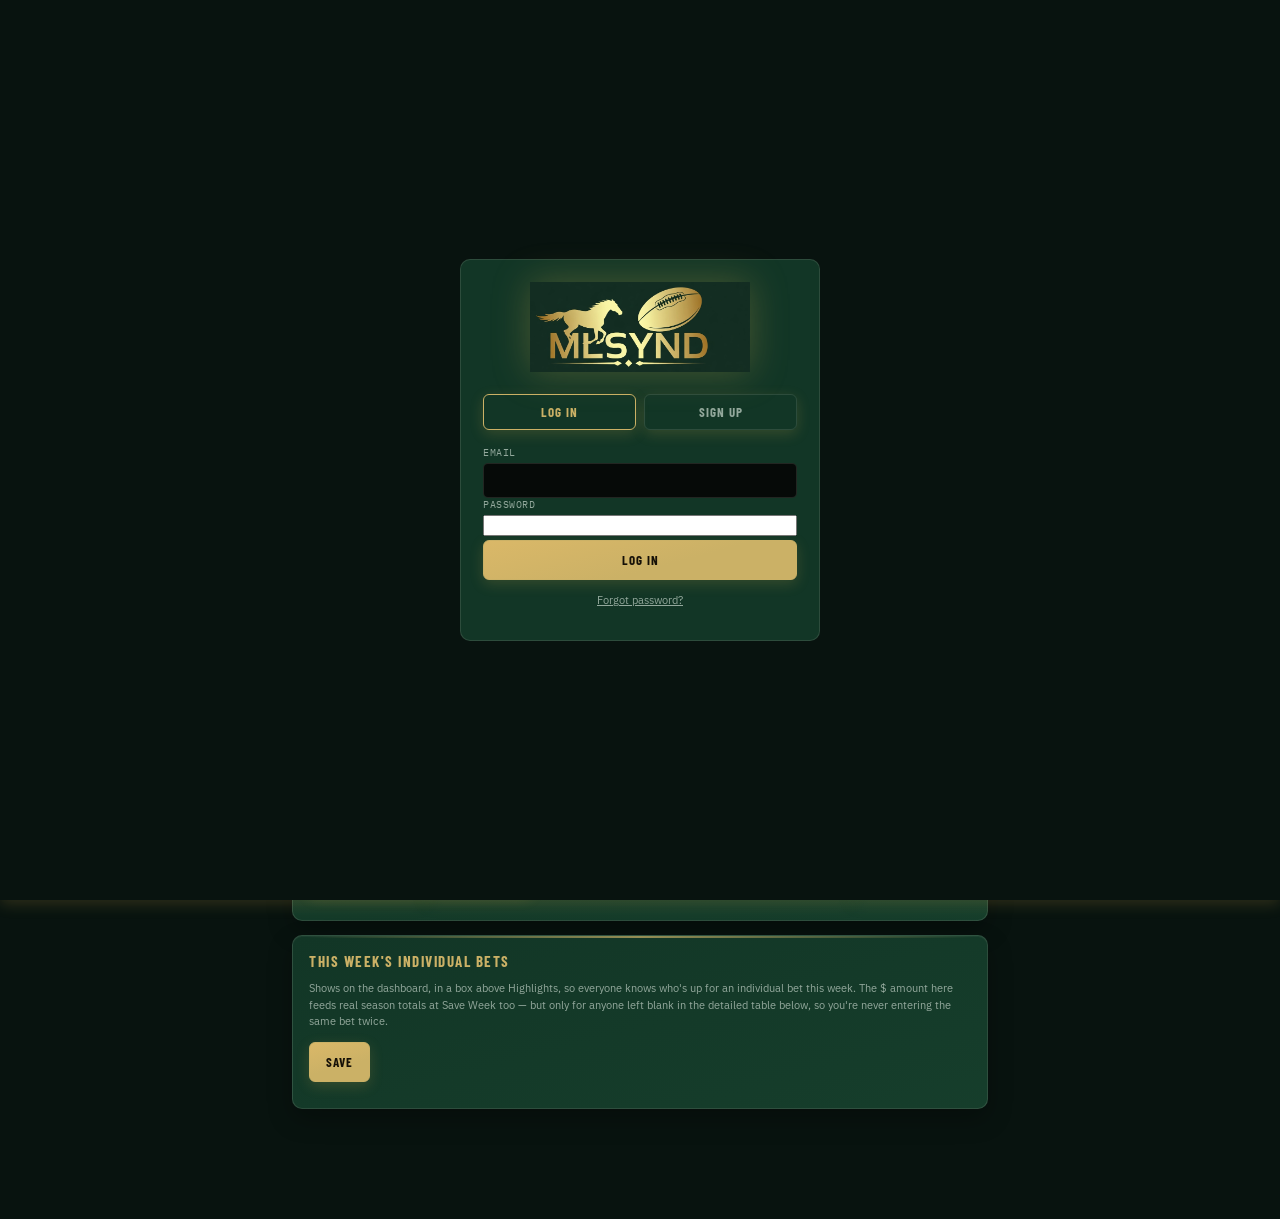
==== index.html @ c6592939 "Add files via upload" ====
<!DOCTYPE html>
<html lang="en">
<head>
<meta charset="UTF-8">
<meta name="viewport" content="width=device-width, initial-scale=1.0, viewport-fit=cover">
<title>MLSynd Ledger</title>
<meta name="theme-color" content="#0B2B22">
<meta name="mobile-web-app-capable" content="yes">
<meta name="apple-mobile-web-app-capable" content="yes">
<meta name="apple-mobile-web-app-status-bar-style" content="black-translucent">
<meta name="apple-mobile-web-app-title" content="MLSynd">
<link rel="manifest" href="manifest.json">
<link rel="icon" href="icon-192.png">
<link rel="apple-touch-icon" href="apple-touch-icon.png">
<link rel="preconnect" href="https://fonts.googleapis.com">
<link href="https://fonts.googleapis.com/css2?family=Barlow+Condensed:wght@600;700&family=IBM+Plex+Mono:wght@400;500;600;700&family=IBM+Plex+Sans:wght@400;500;600&display=swap" rel="stylesheet">
<style>
  :root{
    --ink: #08130F;
    --felt: #0B2B22;
    --felt-2: #123626;
    --felt-3: #17402D;
    --line: rgba(239,234,216,0.12);
    --brass: #CBB166;
    --brass-dim: #7d6a34;
    --brass-light: #F5E8A8;
    --chalk: #EFEAD8;
    --muted: #93a89c;
    --win: #6FA98A;
    --loss: #C1604A;
  }
  *{box-sizing:border-box; -webkit-tap-highlight-color:transparent;}
  body{
    margin:0; background: var(--ink); color: var(--chalk);
    font-family:'IBM Plex Sans', sans-serif;
    padding-top: 128px;
    padding-bottom: calc(96px + env(safe-area-inset-bottom, 0px));
    min-height:100vh;
  }
  .wrap{ max-width: 720px; margin:0 auto; padding: 0 12px; }

  /* ---- Polish layer: transitions, feedback, depth ---- */
  button, .tab-btn, select, input, .toteboard-cell, .highlight-row, .runner-row, .slip-card, .fin-row-entry, .pending-user-row{
    transition: transform .18s cubic-bezier(.34,1.56,.64,1), box-shadow .18s ease, background-color .2s ease, border-color .2s ease, color .2s ease, opacity .2s ease;
  }
  button:active, .tab-btn:active{ transform: scale(0.93); }
  button:disabled:active{ transform:none; }
  .tab-panel.active{ animation: tabFadeIn .38s cubic-bezier(.16,1,.3,1); }
  @keyframes tabFadeIn{ from{ opacity:0; transform:translateY(16px) scale(.98); } to{ opacity:1; transform:translateY(0) scale(1); } }
  .value-pulse{ animation: valuePulse 1.1s ease; }
  @keyframes valuePulse{ 0%{ text-shadow:0 0 14px rgba(199,162,72,.85); } 100%{ text-shadow:none; } }

  #toastHost{ position:fixed; left:0; right:0; bottom:calc(78px + env(safe-area-inset-bottom, 0px)); z-index:10000; display:flex; flex-direction:column; align-items:center; gap:8px; pointer-events:none; }
  .toast{
    background: linear-gradient(160deg, var(--felt-3), var(--felt-2)); border:1px solid var(--brass-dim); color:var(--chalk);
    font-family:'IBM Plex Mono', monospace; font-size:12px; padding:11px 20px; border-radius:22px;
    box-shadow:0 10px 28px rgba(0,0,0,.5), 0 0 0 1px rgba(199,162,72,.15); opacity:0; transform:translateY(16px) scale(.92);
    animation: toastIn .35s cubic-bezier(.16,1,.3,1) forwards, toastOut .3s ease 2.4s forwards;
  }
  @keyframes toastIn{ to{ opacity:1; transform:translateY(0) scale(1); } }
  @keyframes toastOut{ to{ opacity:0; transform:translateY(-10px) scale(.96); } }

  /* ---- Toteboard header ---- */
  .toteboard{
    position:fixed; top:0; left:0; right:0; z-index:20;
    background: linear-gradient(180deg, var(--felt) 0%, var(--felt-2) 100%);
    border-bottom: 1px solid var(--brass-dim);
    box-shadow: 0 6px 18px rgba(0,0,0,.35);
  }
  .toteboard-inner{ max-width:720px; margin:0 auto; padding:10px 14px 8px; position:relative; }
  .toteboard-banner{
    display:block; width:160px; max-width:55%; height:auto; margin:0 auto 6px;
    filter: drop-shadow(0 0 12px rgba(199,162,72,.3));
  }
  .toteboard-strip{ display:flex; gap:8px; }
  .toteboard-cell{
    flex:1; background: linear-gradient(165deg, rgba(0,0,0,.22), rgba(0,0,0,.34)); border:1px solid var(--line); border-radius:6px;
    padding:5px 8px; text-align:center; position:relative; overflow:hidden;
  }
  .toteboard-cell::before{
    content:''; position:absolute; top:0; left:0; right:0; height:2px;
    background: linear-gradient(90deg, transparent, var(--brass-dim), transparent);
  }
  .toteboard-cell .lbl{
    font-family:'Barlow Condensed', sans-serif; font-size:9px; letter-spacing:1.5px;
    text-transform:uppercase; color: var(--muted); display:block;
  }
  .toteboard-cell .val{
    font-family:'IBM Plex Mono', monospace; font-weight:700; font-size:15px;
    color: var(--chalk); letter-spacing:.5px;
  }
  .toteboard-cell.pos .val{ color: var(--win); }
  .toteboard-cell.neg .val{ color: var(--loss); }

  /* ---- Tabs ---- */
  .tab-panel{ display:none; padding-top:14px; }
  .tab-panel.active{ display:block; }

  .tabbar{
    position:fixed; bottom:0; left:0; right:0; z-index:20;
    background: linear-gradient(0deg, var(--felt) 0%, var(--felt-2) 100%);
    border-top:1px solid var(--brass-dim);
    display:flex; padding-bottom: env(safe-area-inset-bottom, 0);
  }
  .tab-btn{
    flex:1; background:none; border:none; color: var(--muted); position:relative;
    font-family:'Barlow Condensed', sans-serif; font-weight:700; font-size:11px;
    letter-spacing:1.5px; text-transform:uppercase; padding:10px 4px 8px;
    display:flex; flex-direction:column; align-items:center; gap:3px; cursor:pointer;
    border-radius:0;
  }
  .tab-btn .icon{ font-size:18px; line-height:1; position:relative; z-index:1; transition: transform .25s cubic-bezier(.34,1.56,.64,1); }
  .tab-btn.active{ color: var(--brass); }
  .tab-btn.active .icon{ filter: drop-shadow(0 0 8px rgba(199,162,72,.6)); transform: translateY(-2px) scale(1.12); }
  .tab-btn.active::before{
    content:''; position:absolute; top:2px; left:50%; transform:translateX(-50%);
    width:34px; height:34px; border-radius:50%;
    background: radial-gradient(circle, rgba(199,162,72,.18), transparent 72%);
    animation: tabPop .3s cubic-bezier(.34,1.56,.64,1);
  }
  @keyframes tabPop{ from{ transform:translateX(-50%) scale(.4); opacity:0; } to{ transform:translateX(-50%) scale(1); opacity:1; } }

  /* ---- Panels & typography ---- */
  .panel{
    background: linear-gradient(165deg, var(--felt-2) 0%, var(--felt-3) 130%);
    border:1px solid var(--line); border-radius:10px;
    padding:16px; margin-bottom:14px; overflow-x:auto; position:relative;
    box-shadow: 0 1px 0 rgba(255,255,255,0.04) inset, 0 10px 24px rgba(0,0,0,0.28);
  }
  .panel::before{
    content:''; position:absolute; top:0; left:14px; right:14px; height:2px; border-radius:2px;
    background: linear-gradient(90deg, transparent, var(--brass) 50%, transparent);
    opacity:.7;
  }
  .panel h2{
    font-family:'Barlow Condensed', sans-serif; font-size:15px; font-weight:700;
    text-transform:uppercase; letter-spacing:1.5px; color: var(--brass);
    margin:0 0 10px; display:flex; justify-content:space-between; align-items:center;
  }
  .panel h2 .sub{
    font-family:'IBM Plex Sans', sans-serif; font-weight:400; text-transform:none;
    letter-spacing:0; font-size:11px; color: var(--muted);
  }
  .panel h2 .toggle{ cursor:pointer; color: var(--brass); font-size:11px; font-family:'IBM Plex Mono', monospace; text-transform:none; letter-spacing:0; }
  .panel h3{
    font-family:'Barlow Condensed', sans-serif; font-size:13px; font-weight:700;
    text-transform:uppercase; letter-spacing:1.2px; color: var(--chalk);
    margin:0 0 8px;
  }
  .panel h3 .sub{
    font-family:'IBM Plex Sans', sans-serif; font-weight:400; text-transform:none;
    letter-spacing:0; font-size:11px; color: var(--muted);
  }

  input[type=text], input[type=number]{
    background:#060A08; color:var(--chalk); border:1px solid var(--line); border-radius:5px;
    font-family:'IBM Plex Mono', monospace; font-size:13px; padding:8px 9px; width:100%;
  }
  input:focus, select:focus, button:focus-visible{
    outline: 2px solid var(--brass); outline-offset:1px;
  }
  select{
    background:#060A08; color:var(--chalk); border:1px solid var(--line); border-radius:5px;
    font-family:'IBM Plex Mono', monospace; font-size:13px; padding:8px 6px; width:100%;
  }
  label.field{ display:flex; flex-direction:column; gap:4px; font-size:10px; color:var(--muted); font-family:'IBM Plex Mono', monospace; text-transform:uppercase; letter-spacing:.5px; }

  .row{ display:flex; gap:10px; margin-top:12px; flex-wrap:wrap; align-items:center; }

  .fin-header-row{ display:flex; gap:6px; padding:0 0 4px; }
  .fin-header-row .fin-col-lbl{
    flex:1; font-family:'IBM Plex Mono', monospace; font-size:9px; text-transform:uppercase;
    letter-spacing:1px; color:var(--muted); text-align:left;
  }
  .fin-header-row span:first-child{ flex:0 0 76px; }
  .fin-row-entry{ display:flex; gap:6px; align-items:center; padding:6px 0; border-bottom:1px solid var(--line); }
  .fin-row-entry:last-of-type{ border-bottom:none; }
  .fin-row-entry input, .fin-row-entry select{ flex:1; min-width:0; padding:7px 6px; font-size:12px; }
  .fin-row-label{ flex:0 0 76px; font-family:'IBM Plex Mono', monospace; font-weight:600; font-size:12px; color:var(--chalk); }
  .fin-row-entry.single input{ flex:1; }
  .fin-row-entry select.ind-name{ flex:0 0 88px; }
  .fin-row-entry .ind-remove{
    flex:0 0 26px; width:26px; height:26px; padding:0; border-radius:50%;
    font-size:14px; line-height:1; display:flex; align-items:center; justify-content:center;
  }

  button{
    font-family:'Barlow Condensed', sans-serif; font-size:13px; letter-spacing:1px;
    font-weight:700; text-transform:uppercase; padding:11px 16px; border-radius:6px;
    border:1px solid var(--brass); background:linear-gradient(165deg, #dab868, var(--brass) 60%);
    box-shadow:0 4px 14px rgba(199,162,72,.2); color:#151007;
    cursor:pointer;
  }
  button.secondary{ background:transparent; color:var(--chalk); border-color:var(--line); }
  button.danger{ background:transparent; color:var(--loss); border-color:var(--loss); }
  button:hover{ filter:brightness(1.08); }
  button:disabled{ opacity:.4; cursor:default; filter:none; }
  button.small{ padding:6px 10px; font-size:11px; }

  table{ width:100%; border-collapse:collapse; font-size:12px; min-width:600px; }
  th{
    text-align:left; font-family:'IBM Plex Mono', monospace; font-size:9px;
    text-transform:uppercase; letter-spacing:1px; color:var(--muted);
    border-bottom:1px solid var(--brass-dim); padding:7px 6px; white-space:nowrap;
  }
  td{ padding:7px 6px; border-bottom:1px solid var(--line); font-family:'IBM Plex Mono', monospace; white-space:nowrap; }
  td.name{ font-weight:600; color:var(--chalk); }
  tr.rank-1 td.name{ color: var(--brass); }
  .pos{ color: var(--win); } .neg{ color: var(--loss); }
  .move-up{ color: var(--win); } .move-down{ color: var(--loss); } .move-same{ color: var(--muted); }

  .status-msg{ font-size:12px; color:var(--muted); margin-top:10px; font-family:'IBM Plex Mono', monospace; }
  .rotation-order-strip{ display:flex; flex-wrap:wrap; gap:6px; }
  .rotation-order-chip{ font-size:10.5px; padding:4px 9px; border-radius:999px; background:var(--felt); border:1px solid var(--line); color:var(--muted); }
  .rotation-order-chip.is-active{ border-color:var(--brass); color:var(--brass-light); background:rgba(203,177,102,.12); }
  .rotation-order-chip.is-next-up{ border-color:var(--brass-light); color:var(--brass-light); box-shadow:0 0 8px rgba(255,224,150,.35); }
  .status-msg.error{ color: var(--loss); } .status-msg.ok{ color: var(--win); }

  .hint{ font-size:11px; color: var(--muted); margin-bottom:10px; line-height:1.5; }

  .auth-gate{ position:fixed; inset:0; z-index:9999; background:var(--ink); display:flex; align-items:center; justify-content:center; padding:20px; }
  .auth-box{ width:100%; max-width:360px; background:var(--felt-2); border:1px solid var(--line); border-radius:10px; padding:22px; }
  .auth-logo{ font-family:'Barlow Condensed', sans-serif; font-weight:700; letter-spacing:3px; font-size:22px; color:var(--brass); text-align:center; margin-bottom:18px; }
  .auth-logo-img{ display:block; max-width:100%; width:220px; height:auto; margin:0 auto 18px; filter: drop-shadow(0 0 18px rgba(199,162,72,.3)); }
  .auth-tabs{ display:flex; gap:8px; margin-bottom:16px; }
  .auth-tab{ flex:1; font-family:'Barlow Condensed', sans-serif; font-size:13px; letter-spacing:1px; font-weight:700; text-transform:uppercase; padding:9px; border-radius:6px; border:1px solid var(--line); background:transparent; color:var(--muted); cursor:pointer; }
  .auth-tab.active{ border-color:var(--brass); color:var(--brass); }
  .auth-box button{ width:100%; margin-top:4px; }
  .auth-box button.secondary{ background:transparent; color:var(--chalk); border-color:var(--line); }

  .pending-user-row{ display:flex; flex-direction:column; gap:8px; padding:12px 0; border-bottom:1px solid var(--line); }
  .pending-user-row:last-of-type{ border-bottom:none; }
  .pending-user-info{ min-width:0; }
  .pending-user-name{ font-family:'IBM Plex Mono', monospace; font-weight:600; color:var(--chalk); font-size:13px; display:flex; align-items:center; gap:8px; flex-wrap:wrap; }
  .pending-user-email{ font-size:11px; color:var(--muted); margin-top:2px; }
  .pending-user-actions{ display:flex; gap:8px; flex-wrap:wrap; align-items:center; }
  .pending-user-row button{ flex:0 0 auto; width:auto; padding:8px 12px; font-size:11px; }
  .role-badge{ display:inline-block; font-family:'IBM Plex Mono', monospace; font-size:9px; font-weight:700; letter-spacing:.5px; text-transform:uppercase; padding:3px 8px; border-radius:20px; }
  .role-badge.role-full{ background:rgba(199,162,72,.18); color:var(--brass); border:1px solid var(--brass-dim); }
  .role-badge.role-dashboard{ background:rgba(239,234,216,.08); color:var(--muted); border:1px solid var(--line); }
  .role-badge.role-tipping{ background:rgba(111,169,138,.15); color:var(--win); border:1px solid rgba(111,169,138,.4); }
  .role-badge.role-readonly{ background:rgba(120,160,200,.15); color:#9cc2e6; border:1px solid rgba(120,160,200,.4); }
  .health-pill.green{ color:var(--win); border-color:rgba(111,169,138,.4); }
  .health-pill.amber{ color:#E8A15C; border-color:rgba(232,161,92,.4); }
  .health-pill.red{ color:var(--loss); border-color:rgba(193,96,74,.4); }
  .pending-user-actions select{ flex:1; min-width:130px; }
  .role-group{ border-radius:10px; padding:12px 12px 4px; margin-bottom:12px; border:1px solid; }
  .role-group:last-child{ margin-bottom:0; }
  .role-group-title{ font-family:'Barlow Condensed', sans-serif; font-weight:700; font-size:12px; letter-spacing:1.5px; text-transform:uppercase; margin-bottom:6px; display:flex; align-items:center; gap:8px; }
  .role-group-count{ font-family:'IBM Plex Mono', monospace; font-size:10px; font-weight:400; opacity:.7; }
  .role-group-full{ background:rgba(199,162,72,.08); border-color:var(--brass-dim); }
  .role-group-full .role-group-title{ color:var(--brass); }
  .role-group-dashboard{ background:rgba(239,234,216,.04); border-color:var(--line); }
  .role-group-dashboard .role-group-title{ color:var(--muted); }
  .role-group-tipping{ background:rgba(111,169,138,.08); border-color:rgba(111,169,138,.4); }
  .role-group-tipping .role-group-title{ color:var(--win); }
  .role-group-readonly{ background:rgba(120,160,200,.06); border-color:rgba(120,160,200,.4); }
  .role-group-readonly .role-group-title{ color:#9cc2e6; }
  .role-group .pending-user-row{ border-bottom-color:rgba(239,234,216,.08); }

  /* Cashed Out toggle (weekly individual bets) — same small-pill language
     as the role badges above (rgba win-green fill, solid once active),
     kept visually distinct from the plain SGM checkbox since it's a
     separate, independent flag. */
  .wib-cashout-pill{
    display:inline-flex; align-items:center; gap:4px; padding:4px 10px; border-radius:999px;
    font-size:10px; font-weight:700; cursor:pointer; white-space:nowrap; font-family:inherit;
    background:rgba(111,169,138,.12); color:var(--win); border:1px solid rgba(111,169,138,.35);
    transition: background .15s ease, box-shadow .15s ease;
  }
  .wib-cashout-pill.active{
    background:var(--win); color:#0d1f16; border-color:var(--win);
    box-shadow:0 0 8px rgba(111,169,138,.55);
  }
  .wib-placed-label.checked{ color:var(--win); }

  pre#reportText{
    background:#060A08; border:1px solid var(--line); border-radius:6px;
    padding:12px; font-family:'IBM Plex Mono', monospace; font-size:12px;
    white-space:pre-wrap; word-break:break-word; line-height:1.6; color: var(--chalk);
    max-height: 420px; overflow-y:auto;
  }

  .history-item{
    border-bottom:1px solid var(--line); padding:9px 0; font-size:12px;
    display:flex; justify-content:space-between; align-items:center; gap:10px;
    font-family:'IBM Plex Mono', monospace;
  }
  .history-item .lbl{ color: var(--muted); }

  .roster-row{ display:flex; gap:8px; align-items:center; margin-bottom:6px; }
  .roster-row input{ flex:1; }

  .dues-row{
    display:flex; align-items:center; justify-content:space-between; gap:8px;
    padding:9px 0; border-bottom:1px solid var(--line); font-family:'IBM Plex Mono', monospace;
  }
  .dues-row:last-child{ border-bottom:none; }
  .dues-name{ font-weight:600; color:var(--chalk); font-size:13px; }
  .dues-controls{ display:flex; align-items:center; gap:8px; flex-shrink:0; }
  .dues-amount{ font-size:12px; min-width:38px; text-align:center; display:flex; align-items:baseline; gap:1px; }
  .dues-amount input.dues-owed-input{
    width:46px; padding:3px 2px; text-align:right; font-size:12px; border-radius:4px;
  }
  .dues-of{ color:var(--muted); }
  .btn-step{
    width:30px; height:30px; padding:0; border-radius:50%; flex-shrink:0;
    font-family:'IBM Plex Mono', monospace; font-size:16px; line-height:1;
    display:flex; align-items:center; justify-content:center;
  }

  .entry-row{
    display:flex; align-items:center; gap:6px; padding:7px 0; border-bottom:1px solid var(--line);
  }
  .entry-row:last-child{ border-bottom:none; }
  .entry-row input, .entry-row select{ padding:7px 6px; font-size:12px; }
  .entry-col-name{ flex:1 1 auto; min-width:0; }
  span.entry-col-name{ font-family:'IBM Plex Mono', monospace; font-weight:600; color:var(--chalk); font-size:12px; white-space:nowrap; overflow:hidden; text-overflow:ellipsis; }
  .entry-col-odds{ flex:0 0 62px; width:62px; }
  .entry-col-result{ flex:0 0 78px; width:78px; }

  .slip-card{
    display:flex; align-items:center; gap:10px; padding:9px 0; border-bottom:1px solid var(--line);
  }
  .slip-card:last-child{ border-bottom:none; }
  .slip-thumb{
    width:44px; height:44px; flex-shrink:0; border-radius:6px; overflow:hidden;
    background:#060A08; display:flex; align-items:center; justify-content:center; border:1px solid var(--line);
  }
  .slip-thumb img{ width:100%; height:100%; object-fit:cover; }
  .slip-icon{ font-size:18px; }
  .img-modal{
    display:none; position:fixed; inset:0; background:rgba(0,0,0,0.92); z-index:1000;
    align-items:center; justify-content:center; padding:20px; box-sizing:border-box;
  }
  .img-modal.open{ display:flex; }
  .img-modal img{ max-width:100%; max-height:100%; border-radius:8px; box-shadow:0 0 30px rgba(0,0,0,0.5); }
  .slip-thumb.slip-open, a.slip-open{ cursor:pointer; }
  .slip-info{ flex:1; min-width:0; display:flex; flex-direction:column; gap:2px; }
  .slip-info a{ color:var(--chalk); font-family:'IBM Plex Mono', monospace; font-size:12px; text-decoration:none; white-space:nowrap; overflow:hidden; text-overflow:ellipsis; }
  .slip-info a:hover{ color:var(--brass); }
  .slip-date{ font-family:'IBM Plex Mono', monospace; font-size:10px; color:var(--muted); }

  .empty{ text-align:center; padding:20px 10px; color:var(--muted); font-family:'IBM Plex Mono', monospace; font-size:12px; }

  @media (prefers-reduced-motion: reduce){ *{ animation:none !important; transition:none !important; } }
</style>
</head>
<body>
<div id="authGate" class="auth-gate">
  <div class="auth-box">
    <img src="/banner.png" alt="MLSynd" class="auth-logo-img">
    <div id="authFormWrap">
      <div class="auth-tabs">
        <button type="button" class="auth-tab active" id="authTabLogin">Log in</button>
        <button type="button" class="auth-tab" id="authTabSignup">Sign up</button>
      </div>
      <div id="authNameField" style="display:none;">
        <label class="field">Name<input type="text" id="authName" autocomplete="name"></label>
      </div>
      <label class="field">Email<input type="text" id="authEmail" autocomplete="email" inputmode="email"></label>
      <label class="field">Password<input type="password" id="authPassword" autocomplete="current-password"></label>
      <button type="button" id="authSubmitBtn">Log in</button>
      <div style="text-align:center; margin-top:8px;"><a href="#" id="authForgotLink" style="font-size:11px; color:var(--muted); text-decoration:underline;">Forgot password?</a></div>
      <div class="status-msg" id="authStatus"></div>
    </div>
    <div id="authPendingWrap" style="display:none;">
      <div class="hint">Your account is registered and waiting on approval. This checks automatically — no need to keep refreshing.</div>
      <button type="button" class="secondary" id="authSignOutBtn">Sign out</button>
    </div>
    <div id="authBlockedWrap" style="display:none;">
      <div class="hint">Your account has Dashboard access only — this Ledger app isn't available to you. Head to the dashboard instead: <a href="https://mlsynddash.netlify.app/" style="color:var(--brass);">mlsynddash.netlify.app</a></div>
      <button type="button" class="secondary" id="authSignOutBtn2">Sign out</button>
    </div>
  </div>
</div>

  <div class="toteboard">
    <div class="toteboard-inner">
      <img src="/banner.png" alt="MLSynd" class="toteboard-banner">
      <div class="toteboard-strip">
        <div class="toteboard-cell" id="tbBankCell"><span class="lbl">Bank</span><span class="val" id="tbBank">$0</span></div>
        <div class="toteboard-cell" id="tbPotCell"><span class="lbl">Bonus pot</span><span class="val" id="tbPot">$0</span></div>
        <div class="toteboard-cell" id="tbPlCell"><span class="lbl">P/L total</span><span class="val" id="tbPl">$0</span></div>
      </div>
    </div>
  </div>

  <div class="wrap">

    <div class="tab-panel active" id="tab-entry">
      <div class="panel">
        <h2>This week's entry</h2>
        <div class="row" style="margin-bottom:14px; margin-top:0;">
          <label class="field" style="flex:1;">Week label
            <select id="weekLabel"><option value="">Select week</option><option value="Week 1">Week 1</option><option value="Week 2">Week 2</option><option value="Week 3">Week 3</option><option value="Week 4">Week 4</option><option value="Week 5">Week 5</option><option value="Week 6">Week 6</option><option value="Week 7">Week 7</option><option value="Week 8">Week 8</option><option value="Week 9">Week 9</option><option value="Week 10">Week 10</option><option value="Week 11">Week 11</option><option value="Week 12">Week 12</option><option value="Week 13">Week 13</option><option value="Week 14">Week 14</option><option value="Week 15">Week 15</option><option value="Week 16">Week 16</option><option value="Week 17">Week 17</option><option value="Week 18">Week 18</option><option value="Week 19">Week 19</option><option value="Week 20">Week 20</option><option value="Week 21">Week 21</option><option value="Week 22">Week 22</option><option value="Week 23">Week 23</option><option value="Week 24">Week 24</option><option value="Week 25">Week 25</option><option value="Week 26">Week 26</option><option value="Week 27">Week 27</option><option value="Week 28">Week 28</option><option value="Week 29">Week 29</option><option value="Week 30">Week 30</option><option value="Week 31">Week 31</option><option value="Week 32">Week 32</option><option value="Week 33">Week 33</option><option value="Week 34">Week 34</option><option value="Week 35">Week 35</option><option value="Week 36">Week 36</option><option value="Week 37">Week 37</option><option value="Week 38">Week 38</option><option value="Week 39">Week 39</option><option value="Week 40">Week 40</option><option value="Week 41">Week 41</option><option value="Week 42">Week 42</option><option value="Week 43">Week 43</option><option value="Week 44">Week 44</option><option value="Week 45">Week 45</option><option value="Week 46">Week 46</option><option value="Week 47">Week 47</option><option value="Week 48">Week 48</option><option value="Week 49">Week 49</option><option value="Week 50">Week 50</option><option value="Week 51">Week 51</option><option value="Week 52">Week 52</option></select>
          </label>
        </div>

        <h3>This week's financials <span class="sub">— outlays prefilled at your fixed rates, just enter returns</span></h3>
        <div class="fin-header-row">
          <span></span><span class="fin-col-lbl">Outlay</span><span class="fin-col-lbl">Return</span>
        </div>
        <div class="fin-row-entry">
          <span class="fin-row-label">Group</span>
          <input type="number" id="gMultiOut" step="0.01" value="12.50">
          <input type="number" id="gMultiRet" step="0.01">
        </div>
        <div id="finIndRows"></div>
        <div class="fin-row-entry single">
          <span class="fin-row-label">SGM bonus win</span>
          <input type="number" id="gSgmWin" step="0.01" placeholder="0.00">
        </div>
        <div class="hint" style="margin-top:-6px; margin-bottom:10px;">If someone's SGM bonus bet wins, the winnings go straight to the bank — not tied to a person's individual stats since it wasn't real money staked. Leave blank most weeks.</div>
        <div class="fin-row-entry">
          <span class="fin-row-label">Lotto</span>
          <input type="number" id="gLottoOut" step="0.01" value="80.50">
          <input type="number" id="gLottoRet" step="0.01">
        </div>
        <div class="fin-row-entry single">
          <span class="fin-row-label">Bonus pot</span>
          <input type="number" id="gBonus" step="0.01" value="10">
        </div>

        <h3 style="margin-top:16px;">Group bet <span class="sub">— remaining 9, 1 leg each</span></h3>
        <div id="entryTableWrapGroup"></div>

        <div class="row">
          <button id="saveWeekBtn">Save week</button>
          <button id="undoWeekBtn" class="secondary">Undo last saved week</button>
        </div>
        <div class="status-msg" id="entryStatus"></div>
        <div class="row" style="margin-top:10px;">
          <button id="clearMultiDisplayBtn" class="secondary">Clear "who's cooking it" on dashboard</button>
        </div>
        <div class="hint">The dashboard keeps showing this week's results even after saving, so the group can still see how it went — tap this once everyone's had a look, and it'll go blank until real activity starts again next week.</div>
        <div class="status-msg" id="clearMultiStatus"></div>
      </div>

      <div class="panel">
        <h2>🎲 Bettor rotation</h2>
        <div class="hint">Win your first bet → you're locked in again next week, plus a genuine second bet this weekend at your own stake — a normal row here, counts toward your P/L tally like any other bet, not the SGM checkbox below (that's a separate thing — see its own hint). Lose it → the next person in the order below takes over next week. This never touches Save Week or season totals on its own — you press "Set up next week" explicitly when you're ready to roll over.</div>
        <div id="rotationOrderEntry"></div>
        <div id="rotationStatusArea"></div>
        <button type="button" id="rotationSetupNextBtn" class="secondary" style="margin-top:8px;">Set up next week's bettors →</button>
        <div class="status-msg" id="rotationStatus"></div>
      </div>

      <div class="panel">
        <h2>This week's individual bets</h2>
        <div class="hint">Shows on the dashboard, in a box above Highlights, so everyone knows who's up for an individual bet this week. The $ amount here feeds real season totals at Save Week too — but only for anyone left blank in the detailed table below, so you're never entering the same bet twice.</div>
        <div id="weeklyIndividualBetsEntry"></div>
        <div class="row">
          <button id="saveWeeklyBetsBtn">Save</button>
        </div>
        <div class="status-msg" id="weeklyBetsStatus"></div>
      </div>
    </div>

    <div class="tab-panel" id="tab-betting">
      <div class="panel">
        <h2>Leaderboard</h2>
        <div class="row" style="margin-top:0;">
          <label class="field">Sort by
            <select id="sortMode">
              <option value="score">Data Score</option>
              <option value="pl">P/L ($)</option>
            </select>
          </label>
        </div>
        <div id="leaderboardArea"></div>
      </div>

      <div class="panel">
        <h2>Season history <span class="toggle" id="historyToggle">view</span></h2>
        <div id="historyViewWrap" style="display:none;">
          <div id="historyArea"></div>
        </div>
      </div>

      <div class="panel">
        <h2>Weekly report</h2>
        <div class="row" style="margin-top:0;">
          <button id="genReportBtn">Generate report</button>
          <button id="copyReportBtn" class="secondary">Copy to clipboard</button>
        </div>
        <div class="status-msg" id="reportStatus"></div>
        <pre id="reportText"></pre>
      </div>

      <div class="panel">
        <h2>Bet slips</h2>
        <div class="hint">Upload a screenshot of the lotto ticket or bet slip each week — or paste a link instead. Select more than one at once if a bet needs a few (cropped sections, multiple tickets, etc) — they'll all get added together. These show up on the dashboard's Slips tab too, and you can remove one any time to add a new one.</div>
        <div class="row" style="margin-top:0;">
          <input type="file" id="slipFileInput" accept="image/*" multiple style="display:none;">
          <button id="slipUploadBtn" class="small">📷 Upload screenshot(s)</button>
        </div>
        <div id="slipUploadStatus" class="status-msg"></div>
        <div class="row" style="margin-top:0;">
          <input type="text" id="slipLabel" placeholder="Label (e.g. Week 30 multi)" style="flex:1;">
        </div>
        <div class="row">
          <input type="text" id="slipUrl" placeholder="…or paste a link https://…" style="flex:1;">
          <button id="addSlipBtn" class="small">Add</button>
        </div>
        <div id="slipsArea" style="margin-top:8px;"></div>
      </div>
    </div>

    <div class="tab-panel" id="tab-squad">
      <div class="panel">
        <h2>Roster <span class="toggle" id="rosterToggle">edit</span></h2>
        <div id="rosterEdit" style="display:none;">
          <div id="rosterRows"></div>
          <div class="row">
            <input type="text" id="newMemberName" placeholder="Add name">
            <button id="addMemberBtn" class="small">Add</button>
          </div>
          <div class="hint">Removing someone here does not delete their season totals — it just hides them from new weekly entries.</div>
        </div>
      </div>

      <div class="panel">
        <h2>Badges <span class="toggle" id="badgesToggle">edit</span></h2>
        <div id="badgesEdit" style="display:none;">
          <div class="hint">Tick a box to award that badge — shows on their profile on the dashboard (tap their name on the Board).</div>
          <div id="badgeAwardRows"></div>
        </div>
      </div>

      <div class="panel">
        <h2>Money owed <span class="toggle" id="duesToggle">edit</span></h2>
        <div id="duesEdit" style="display:none;">
          <div class="hint">Membership dues, $840/season each. Tap +/− $70 as people pay you a month — it feeds the bank balance and the report automatically. Every real payment also earns that person 1 Casino XP per $2 paid.</div>
          <div id="duesArea"></div>
          <button type="button" id="duesXPBackpayBtn" style="margin-top:10px;">🎰 Back-pay Casino XP for dues already paid</button>
          <div class="hint" style="margin-top:6px;">One-time only — awards 1 XP per $2 of what everyone's ALREADY paid so far this season (based on the numbers above right now), so early payers aren't short-changed versus people who pay later. Disabled automatically after it's been run once.</div>
          <div id="duesXPBackpayStatus" class="status-msg" style="margin-top:6px;"></div>
        </div>
      </div>
    </div>

    <div class="tab-panel" id="tab-admin">
      <div class="panel" style="display:flex; align-items:center; justify-content:space-between; gap:10px; padding:10px 14px;">
        <span style="font-size:11px; color:var(--muted); font-family:'IBM Plex Mono', monospace;">Data health</span>
        <span class="health-pill" id="ledgerHealthPill" style="display:inline-flex; align-items:center; gap:4px; padding:3px 9px; border-radius:20px; font-size:10px; font-weight:700; letter-spacing:.3px; text-transform:uppercase; cursor:pointer; border:1px solid var(--line); background:rgba(0,0,0,.15);"></span>
      </div>
      <div class="panel">
        <h2>Live sync</h2>
        <div class="hint">The ledger and dashboard both connect to the same fixed database automatically — nothing to copy or paste.</div>
        <div class="status-msg" id="syncStatusText">Connecting…</div>
      </div>

      <div class="panel">
        <h2>🎁 Give bonus XP</h2>
        <div class="hint">Awards Casino XP either to every approved account (Full, Dashboard, and Tipping — everyone, regardless of role) or to one specific person. Reads the live approved-users list each time. Not a one-off — use it whenever you want to hand out a bonus.</div>
        <div class="row" style="margin-top:0;">
          <select id="rolloutBonusTarget" style="flex:1;"><option value="everyone">🌐 Everyone (all approved accounts)</option></select>
        </div>
        <div class="row" style="margin-top:0;">
          <input type="number" id="rolloutBonusAmount" value="1000" min="1" step="50" style="max-width:120px;">
          <button type="button" id="rolloutBonusBtn">🎁 Give bonus XP</button>
        </div>
        <div class="status-msg" id="rolloutBonusStatus"></div>
        <div class="hint" id="rolloutBonusHistory" style="margin-top:6px;"></div>
      </div>

      <div class="panel">
        <h2>Backup</h2>
        <div class="hint">Downloads everything — members, dues, financials, history, slips, plus Tipping and account data — as a file to your phone/computer. This is a real backup independent of browser storage or the internet. Do this after every save, or at least weekly.</div>
        <div class="row" style="margin-top:0;">
          <button id="backupBtn" class="small">Download backup</button>
          <button id="restoreBtn" class="small secondary">Restore from backup</button>
          <input type="file" id="restoreFile" accept="application/json" style="display:none;">
        </div>
        <div class="status-msg" id="backupStatus"></div>
        <div class="hint" id="lastBackupHint" style="margin-top:6px;"></div>
      </div>

      <div class="panel">
        <h2>Rename a member — everywhere</h2>
        <div class="hint">Renames someone's Board name, Tipping profile, and sweeps their past picks, all in one go. Only needed if you're renaming someone on their behalf — if they can do it themselves, the Dashboard's own Edit Name does the same thing.</div>
        <select id="adminRenameMemberSelect" style="width:100%; margin-bottom:8px;"><option value="">Pick a member…</option></select>
        <div id="adminRenameLinkStatus" class="hint" style="margin-bottom:8px;"></div>
        <div id="adminRenameManualLinkWrap" style="display:none; margin-bottom:8px;">
          <select id="adminRenameManualLinkSelect" style="width:100%;"><option value="">Pick their account by email…</option></select>
        </div>
        <input type="text" id="adminRenameNewName" placeholder="New name" style="width:100%; margin-bottom:8px;">
        <button type="button" id="adminRenameSaveBtn" disabled>Rename everywhere</button>
        <div class="status-msg" id="adminRenameStatus"></div>
      </div>
      <div class="panel">
        <h2>Admin — approvals</h2>
        <div class="hint">People who've signed up but aren't approved yet. Choose their access level to approve them.</div>
        <div style="display:flex; align-items:center; gap:8px; margin-bottom:10px;">
          <button type="button" id="copyTippingInviteBtn" class="small">🏉 Copy Tipping invite link</button>
          <span class="status-msg" id="copyTippingInviteStatus"></span>
        </div>
        <div class="hint" style="margin-bottom:10px;">A permanent link (doesn't expire, reusable by anyone) that opens the signup form with a "you're joining Tipping" banner and tags their request so it shows below — approval and role are still entirely up to you, this is just a hint.</div>
        <div id="pendingUsersArea"><div class="empty">Loading…</div></div>
      </div>
      <div class="panel">
        <h2>Admin — guest link</h2>
        <div class="hint">Generates a 2-hour link that opens the Dashboard signed in as the read-only guest — no password needed, no signup, expires automatically. Requires the read-only guest account to already exist (approve one as "Read-only" above first).</div>
        <button type="button" id="genGuestLinkBtn">🔗 Generate guest link (2h)</button>
        <div class="status-msg" id="guestLinkStatus"></div>
        <div id="guestLinkResultWrap" style="display:none; margin-top:8px;">
          <input type="text" id="guestLinkResultInput" readonly style="width:100%; margin-bottom:6px; font-family:'IBM Plex Mono', monospace; font-size:11px;">
          <button type="button" id="guestLinkCopyBtn" class="small">📋 Copy link</button>
          <div class="hint" id="guestLinkExpiryHint" style="margin-top:6px;"></div>
        </div>
      </div>
      <div class="panel">
        <h2>Admin — access <span class="toggle" id="accessToggle">view</span></h2>
        <div id="accessViewWrap" style="display:none;">
          <div class="hint">Dashboard only can view the dashboard but can't open this Ledger app. Full access can use both.</div>
          <div id="approvedUsersArea"><div class="empty">Loading…</div></div>
        </div>
      </div>

      <div class="panel" style="background:rgba(0,0,0,.15); border-color:var(--brass-dim); text-align:center; padding:10px;">
        <span style="font-size:11px; color:var(--brass); font-weight:700; letter-spacing:.5px; text-transform:uppercase;">⚠️ Maintenance &amp; Repair Tools</span>
        <div class="hint" style="margin-top:4px; margin-bottom:0;">Not everyday actions — for fixing data that's drifted or gone missing. Everything below is safe to run when genuinely needed, but not something to reach for casually.</div>
      </div>

      <div class="panel">
        <h2>Reset season</h2>
        <div class="hint">Zeroes every member's stats, dues, and group financials back to a clean slate, and clears saved-week history. Use this if you're going to re-enter the season from Week 1 so the graph and totals build up correctly. Names and bet slips are kept.</div>
        <button id="resetSeasonBtn" class="small danger">Reset season to zero</button>
        <div class="status-msg" id="resetStatus"></div>
      </div>

      <div class="panel">
        <h2>Recalculate balances from history</h2>
        <div class="hint">Rebuilds the bank total and every member's stats (wins/losses/legs/P&L) completely from scratch, by re-summing every saved week in history. Use this if a save/undo ever leaves numbers looking off — history is treated as the source of truth, so this fixes drift without touching your saved weeks themselves or dues owed. Safe to run — nothing here changes unless the numbers genuinely didn't match.</div>
        <button id="recalcFromHistoryBtn" class="small secondary">Recalculate now</button>
        <div class="status-msg" id="recalcStatus"></div>
      </div>

      <div class="panel">
        <h2>Fix a saved week</h2>
        <div class="hint">For correcting an already-saved week's individual bet numbers directly — e.g. if a second bet for the same person that week wasn't captured correctly at the time. Recalculate above only re-sums what's already stored, so it can't fix a week where the wrong number was saved in the first place; this edits the actual saved entry, then automatically recalculates every member's totals from scratch afterward so the fix ripples through correctly.</div>
        <select id="fixWeekSelect" style="width:100%; margin-bottom:8px;"><option value="">Pick a saved week…</option></select>
        <div id="fixWeekEditor"></div>
        <button id="fixWeekSaveBtn" class="small" style="margin-top:8px; display:none;">Save correction &amp; recalculate</button>
        <div class="status-msg" id="fixWeekStatus"></div>
      </div>

      <div class="panel">
        <h2>Clear "missing groupEntries" health check warning</h2>
        <div class="hint">For weeks where nobody had a group multi leg on purpose (not a data-loss bug) — the health check can't tell "genuinely nothing to record" apart from "field never got saved," so it warns on both. This sets those specific weeks' groupEntries to an empty (but present) record, which is enough to satisfy the check without inventing any leg data — nothing about anyone's stats or the bank changes.</div>
        <div id="clearGroupWarnList" class="hint" style="margin-bottom:8px;"></div>
        <button id="clearGroupWarnBtn" class="small secondary">Clear for all flagged weeks</button>
        <div class="status-msg" id="clearGroupWarnStatus"></div>
      </div>
    </div>

    <div class="tab-panel" id="tab-tippingadmin">
      <div class="panel">
        <h2>Tipping Dues <span class="toggle" id="tippingDuesToggle">edit</span></h2>
        <div id="tippingDuesEdit" style="display:none;">
          <div class="hint">A separate, one-off fee for whoever wants to play the Tipping competition — completely independent of the $840 Board dues, and works for genuinely Tipping-only accounts too (no Board membership needed). Same rule as Board dues: 1 Casino XP per $2 paid, real money only.</div>
          <div style="display:flex; align-items:center; gap:8px; margin:10px 0;">
            <label style="font-size:12px; color:var(--muted); flex-shrink:0;">Default fee per person ($)</label>
            <input type="number" id="tippingDuesDefaultFee" min="0" step="1" style="width:80px;" placeholder="TBD">
            <button type="button" id="tippingDuesSaveDefaultBtn" style="flex-shrink:0;">Save</button>
          </div>
          <div class="hint" id="tippingDuesDefaultFeeStatus" style="margin-bottom:8px;"></div>
          <div style="display:flex; gap:8px; margin-bottom:10px;">
            <select id="tippingDuesAddSelect" style="flex:1;"><option value="">Add a participant…</option></select>
            <button type="button" id="tippingDuesAddBtn">Add</button>
          </div>
          <div id="tippingDuesArea"></div>
        </div>
      </div>
      <div class="panel">
        <h2>Tipping Squad</h2>
        <div class="hint">Everyone with tipping access, whether they want in or not — tap a name's button to add or remove them from the tipping squad specifically, separate from their app access.</div>
        <div id="tippingSquadArea"><div class="empty">Loading…</div></div>
      </div>
      <div class="panel">
        <h2>Tipping — prize pot</h2>
        <div class="hint">Shown on the Dashboard's Tipping tab, above the ladder.</div>
        <div class="row" style="display:flex; gap:8px; align-items:center;">
          <input type="number" id="prizePotInput" step="1" min="0" placeholder="0" style="flex:1;">
          <button type="button" id="savePrizePotBtn" class="small">Save</button>
        </div>
        <div class="status-msg" id="prizePotStatus"></div>
      </div>
      <div class="panel">
        <h2>Tipping — competition starts from round</h2>
        <div class="hint">The ladder only scores this round onward — everything before it is ignored entirely (no auto-tip penalty, nothing). Set to 1 for a normal full season; this trial started at Round 22 so it's set to 22 for now. Change it back to 1 (or whatever the real first round is) at the start of next season.</div>
        <div class="row" style="display:flex; gap:8px; align-items:center;">
          <input type="number" id="firstRoundInput" step="1" min="1" placeholder="1" style="flex:1;">
          <button type="button" id="saveFirstRoundBtn" class="small">Save</button>
        </div>
        <div class="status-msg" id="firstRoundStatus"></div>
      </div>
      <div class="panel">
        <h2>Tipping — season setup</h2>
        <div class="hint" id="tippingSeasonYearHint">Current season: —</div>
        <div class="hint">Archives the current season's final ladder, prize pot, and Joker picks under that year, then resets first round / prize pot / Jokers / round-lock times for the new season in one go. Use this once, at the actual end of the season (including finals) — not the two boxes above, which are for mid-season tweaks. <b>Before running this, open the Dashboard's Tipping tab once yourself</b> so the ladder snapshot this reads from is fully up to date.</div>
        <div class="row" style="display:flex; gap:8px; align-items:center; margin-top:8px;">
          <label style="flex:1;">New season year<input type="number" id="newSeasonYearInput" step="1" min="2020" style="width:100%; margin-top:4px;"></label>
          <label style="flex:1;">New first round<input type="number" id="newSeasonFirstRoundInput" step="1" min="1" value="1" style="width:100%; margin-top:4px;"></label>
          <label style="flex:1;">New prize pot ($)<input type="number" id="newSeasonPrizePotInput" step="1" min="0" value="0" style="width:100%; margin-top:4px;"></label>
        </div>
        <button type="button" id="archiveResetSeasonBtn" class="small danger" style="margin-top:10px;">Archive season &amp; start new one</button>
        <div class="status-msg" id="archiveResetSeasonStatus"></div>
      </div>
      <div class="panel">
        <h2>Tipping — who's submitted</h2>
        <div class="hint">Doesn't show what anyone picked — just whether they've tipped for a round yet.</div>
        <div class="row" style="display:flex; gap:8px; align-items:center; margin-bottom:10px;">
          <select id="submissionsRoundSelect" style="flex:1;"><option value="">Loading rounds…</option></select>
        </div>
        <div id="tippingSubmissionsArea"><div class="empty">Pick a round above.</div></div>
      </div>
    </div>

  </div>

  <nav class="tabbar">
    <button class="tab-btn active" data-tab="entry"><span class="icon">✎</span>Entry</button>
    <button class="tab-btn" data-tab="betting"><span class="icon">🏆</span>Betting</button>
    <button class="tab-btn" data-tab="squad"><span class="icon">👥</span>Squad</button>
    <button class="tab-btn" data-tab="tippingadmin" id="tippingAdminTabBtn" style="display:none;"><span class="icon">🏉</span>Tipping</button>
    <button class="tab-btn" data-tab="admin" id="adminTabBtn" style="display:none;"><span class="icon">🔑</span>Admin</button>
  </nav>

<script>
const STORAGE_KEY = 'syndicate-ledger-state';

const DEFAULT_STATE = {
  members: [
    { name:'BILLY',  legs:17, wins:10, losses:7,  voids:0, indWin:3, indLoss:5, pl:323.66, oddsSum:29.1,  oddsCount:17, prevRank:null, duesCommitment:840, duesOwed:604 },
    { name:'ZAK',    legs:20, wins:11, losses:9,  voids:0, indWin:1, indLoss:5, pl:181.33, oddsSum:37.73, oddsCount:20, prevRank:null, duesCommitment:840, duesOwed:490 },
    { name:'BRAD',   legs:19, wins:11, losses:8,  voids:0, indWin:2, indLoss:5, pl:112.5,  oddsSum:31.68, oddsCount:19, prevRank:null, duesCommitment:840, duesOwed:414 },
    { name:'MURPH',  legs:19, wins:11, losses:7,  voids:1, indWin:1, indLoss:5, pl:94.4,   oddsSum:30.16, oddsCount:19, prevRank:null, duesCommitment:840, duesOwed:490 },
    { name:'DAMON',  legs:20, wins:10, losses:10, voids:0, indWin:1, indLoss:5, pl:-150,   oddsSum:37.48, oddsCount:20, prevRank:null, duesCommitment:840, duesOwed:840 },
    { name:'TIM',    legs:21, wins:16, losses:5,  voids:0, indWin:0, indLoss:3, pl:-150,   oddsSum:37.41, oddsCount:21, prevRank:null, duesCommitment:840, duesOwed:560 },
    { name:'MICK',   legs:21, wins:13, losses:8,  voids:0, indWin:0, indLoss:4, pl:-150,   oddsSum:45.53, oddsCount:21, prevRank:null, duesCommitment:840, duesOwed:490 },
    { name:'DEAN',   legs:22, wins:12, losses:10, voids:0, indWin:0, indLoss:3, pl:-150,   oddsSum:40.37, oddsCount:22, prevRank:null, duesCommitment:840, duesOwed:604 },
    { name:'JOFFA',  legs:19, wins:12, losses:7,  voids:0, indWin:0, indLoss:4, pl:-200,   oddsSum:33.57, oddsCount:19, prevRank:null, duesCommitment:840, duesOwed:604 },
    { name:'JOSH',   legs:16, wins:8,  losses:8,  voids:1, indWin:0, indLoss:4, pl:-200,   oddsSum:30.05, oddsCount:16, prevRank:null, duesCommitment:840, duesOwed:604 },
    { name:'TRASKY', legs:21, wins:8,  losses:13, voids:0, indWin:0, indLoss:4, pl:-200,   oddsSum:32.91, oddsCount:21, prevRank:null, duesCommitment:840, duesOwed:0 }
  ],
  // lottoOut/multiOut/etc are cumulative season-to-date figures, seeded to match the live spreadsheet's
  // rolling balance through Week 29 (Outlay $5122 + Bonus pot $240 = $5362 total spent · Return $3170.37 ·
  // Profit/Loss -$1951.63, which combined with dues owed below gives Bank $1587.57). The lotto/multi split
  // isn't recoverable from the sheet, so it's bundled into lottoOut/lottoRet — it doesn't affect any total
  // the report shows, only the (unused) internal lotto-vs-multi breakdown.
  group: { lottoOut:4882, lottoRet:3170.37, multiOut:0, multiRet:0, bonus:240 },
  history: [],
  lastSnapshot: null,
  slips: []
};

let state = null;
const FIREBASE_URL = 'https://mlsynd-default-rtdb.firebaseio.com';
const DATA_PATH = '/state.json';

// ---- Casino Pot fine mechanism ----
// Group multi leg losses now fine the shared Casino Pot directly (per
// request — separate from and on top of the existing -100 XP per losing
// leg penalty to the individual, which is untouched below). Identical
// period-key logic to the Dashboard's own casinoPotPeriodKey(), duplicated
// here rather than shared since these are two separate deployed files —
// kept byte-for-byte matching on purpose so a leg saved here always lands
// in the exact same period bucket the Dashboard/scheduled function would
// compute for the same instant.
const CASINO_POT_TIMEZONE = 'Australia/Melbourne';
const CASINO_POT_LEG_LOSS_FINE = 80000;
const CASINO_POT_MIA_LEG_FINE = 60000;
const CASINO_POT_LOW_ODDS_FINE = 8000; // demoted from the "negligence" tier per request — betting safe is a real strategic choice, not the same as not showing up at all, so this is now a token amount rather than a genuine deterrent
const CASINO_POT_LOW_ODDS_THRESHOLD = 1.22; // a leg priced BELOW this counts as "too safe" — exactly 1.22 does not trigger it
function casinoPotPeriodKey(d){
  const parts = new Intl.DateTimeFormat('en-CA', { timeZone: CASINO_POT_TIMEZONE, year: 'numeric', month: '2-digit', day: '2-digit' }).formatToParts(d || new Date());
  const y = parts.find(p => p.type === 'year').value;
  const m = parts.find(p => p.type === 'month').value;
  const day = Number(parts.find(p => p.type === 'day').value);
  const periodStartDay = day <= 15 ? '01' : '16';
  return `${y}-${m}-${periodStartDay}`;
}
// Simple read-add-write, not the ETag-locked version the scheduled
// distribution function needs — that one guards against genuinely
// concurrent automated triggers firing at once, which was the actual
// disaster earlier. This only ever runs once, synchronously, from a
// single admin explicitly clicking Save Week — there's no concurrent-
// write scenario here to guard against, so a lock would be complexity
// with no real risk behind it.
async function applyCasinoPotFine(amount, periodKey, reason){
  if(!amount) return;
  try{
    const res = await authedFetch(`/casinoPot/months/${periodKey}/fines.json`);
    const current = res.ok ? ((await res.json()) || 0) : 0;
    const next = Math.max(0, current + amount);
    await authedFetch(`/casinoPot/months/${periodKey}/fines.json`, {
      method: 'PUT', headers: { 'Content-Type': 'application/json' }, body: JSON.stringify(next)
    });
  }catch(e){}
}

// Tracks each person's OWN contribution to pot fines, separate from the
// pot-level total above — per request, so a member's profile can show
// "fines caused since this feature launched" rather than deriving a
// misleading figure from their whole-season leg-loss count (which
// includes everything from before fines existed at all). This path is
// brand new and starts empty for everyone, so it satisfies "start from
// now" simply by never having anything older in it — no reset needed.
async function bumpFineHistory(uid, field, delta){
  if(!uid || !delta) return;
  try{
    const res = await authedFetch(`/casinoPot/fineHistory/${uid}/${field}.json`);
    const current = res.ok ? ((await res.json()) || 0) : 0;
    const next = Math.max(0, current + delta);
    await authedFetch(`/casinoPot/fineHistory/${uid}/${field}.json`, {
      method: 'PUT', headers: { 'Content-Type': 'application/json' }, body: JSON.stringify(next)
    });
  }catch(e){}
}

// The personal 10% share of a Group Multi fine, per request — previously
// 100% went to the shared pot with zero individual impact. Floored at
// zero rather than allowed to go negative: a low balance just means this
// specific fine collects less than its full target, not that the account
// goes into debt. Returns the amount actually taken (which can be LESS
// than requested if the balance couldn't cover it), specifically so the
// caller can store that real figure on the week's history record — Undo
// Week needs to refund exactly what was taken, not a freshly-recomputed
// 10% that could drift if the balance has changed since.
async function applyFinePersonalShare(uid, targetAmount, reason){
  if(!uid || !targetAmount) return 0;
  try{
    const res = await authedFetch(`/xp/${uid}/balance.json`);
    const current = (await res.json()) || 0;
    const actual = Math.min(targetAmount, Math.max(0, current));
    if(actual <= 0) return 0;
    const next = current - actual;
    await authedFetch(`/xp/${uid}/balance.json`, {
      method: 'PUT', headers: { 'Content-Type': 'application/json' }, body: JSON.stringify(next)
    });
    await authedFetch(`/xp/${uid}/log.json`, {
      method: 'POST', headers: { 'Content-Type': 'application/json' },
      body: JSON.stringify({ amount: -actual, reason, balanceAfter: next, ts: Date.now() })
    });
    return actual;
  }catch(e){ return 0; }
}
// Reverses a stored personal deduction for Undo Week — refunds the EXACT
// amount previously taken (stored on the history record), not a
// recomputed 10%, since the person's balance may have moved since.
async function refundFinePersonalShare(uid, amount, reason){
  if(!uid || !amount) return;
  try{
    const res = await authedFetch(`/xp/${uid}/balance.json`);
    const current = (await res.json()) || 0;
    const next = current + amount;
    await authedFetch(`/xp/${uid}/balance.json`, {
      method: 'PUT', headers: { 'Content-Type': 'application/json' }, body: JSON.stringify(next)
    });
    await authedFetch(`/xp/${uid}/log.json`, {
      method: 'POST', headers: { 'Content-Type': 'application/json' },
      body: JSON.stringify({ amount, reason, balanceAfter: next, ts: Date.now() })
    });
  }catch(e){}
}

// ================= Auth =================
const FB_API_KEY = 'AIzaSyAOxWjx7kwaEKN3Ab29kObrTZBIEyUhKfI';
const ADMIN_EMAIL = 'mlsynd00@gmail.com';

function authStorageGet(){
  try{ return JSON.parse(localStorage.getItem('mlsynd_auth') || 'null'); }catch(e){ return null; }
}
function authStorageSet(v){ try{ localStorage.setItem('mlsynd_auth', JSON.stringify(v)); }catch(e){} }
function authStorageClear(){ try{ localStorage.removeItem('mlsynd_auth'); }catch(e){} }

function friendlyAuthError(msg){
  const map = {
    EMAIL_EXISTS: 'An account with that email already exists — try logging in instead.',
    EMAIL_NOT_FOUND: 'No account found with that email.',
    INVALID_PASSWORD: 'Wrong password.',
    INVALID_LOGIN_CREDENTIALS: 'Wrong email or password.',
    WEAK_PASSWORD: 'Password should be at least 6 characters.',
    INVALID_EMAIL: 'That email address doesn\'t look right.',
    TOO_MANY_ATTEMPTS_TRY_LATER: 'Too many attempts — please wait a bit and try again.',
    MISSING_PASSWORD: 'Enter a password.'
  };
  const code = (msg || '').split(' : ')[0];
  return map[code] || (msg || 'Something went wrong — please try again.');
}

async function authSignUp(name, email, password){
  const res = await fetch(`https://identitytoolkit.googleapis.com/v1/accounts:signUp?key=${FB_API_KEY}`, {
    method: 'POST', headers: { 'Content-Type': 'application/json' },
    body: JSON.stringify({ email, password, returnSecureToken: true })
  });
  const data = await res.json();
  if(data.error) throw new Error(friendlyAuthError(data.error.message));
  const auth = { idToken: data.idToken, refreshToken: data.refreshToken, uid: data.localId, email, expiresAt: Date.now() + (parseInt(data.expiresIn, 10) * 1000) };
  authStorageSet(auth);
  const body = { name, email, createdAt: new Date().toISOString() };
  if(email.toLowerCase() === ADMIN_EMAIL.toLowerCase()) body.status = 'approved';
  await fetch(`${FIREBASE_URL}/users/${auth.uid}.json?auth=${auth.idToken}`, {
    method: 'PATCH', headers: { 'Content-Type': 'application/json' }, body: JSON.stringify(body)
  });
  return auth;
}

async function authSignIn(email, password){
  const res = await fetch(`https://identitytoolkit.googleapis.com/v1/accounts:signInWithPassword?key=${FB_API_KEY}`, {
    method: 'POST', headers: { 'Content-Type': 'application/json' },
    body: JSON.stringify({ email, password, returnSecureToken: true })
  });
  const data = await res.json();
  if(data.error) throw new Error(friendlyAuthError(data.error.message));
  const auth = { idToken: data.idToken, refreshToken: data.refreshToken, uid: data.localId, email, expiresAt: Date.now() + (parseInt(data.expiresIn, 10) * 1000) };
  authStorageSet(auth);
  return auth;
}

async function authSendPasswordReset(email){
  const res = await fetch(`https://identitytoolkit.googleapis.com/v1/accounts:sendOobCode?key=${FB_API_KEY}`, {
    method: 'POST', headers: { 'Content-Type': 'application/json' },
    body: JSON.stringify({ requestType: 'PASSWORD_RESET', email })
  });
  const data = await res.json();
  if(data.error) throw new Error(friendlyAuthError(data.error.message));
  return true;
}

async function authRefresh(){
  const cur = authStorageGet();
  if(!cur || !cur.refreshToken) return null;
  const res = await fetch(`https://securetoken.googleapis.com/v1/token?key=${FB_API_KEY}`, {
    method: 'POST', headers: { 'Content-Type': 'application/x-www-form-urlencoded' },
    body: `grant_type=refresh_token&refresh_token=${encodeURIComponent(cur.refreshToken)}`
  });
  const data = await res.json();
  if(data.error){ authStorageClear(); return null; }
  const auth = { idToken: data.id_token, refreshToken: data.refresh_token, uid: data.user_id, email: cur.email, expiresAt: Date.now() + (parseInt(data.expires_in, 10) * 1000) };
  authStorageSet(auth);
  return auth;
}

async function getValidAuth(){
  let cur = authStorageGet();
  if(!cur) return null;
  if(Date.now() > cur.expiresAt - 60000){ cur = await authRefresh(); }
  return cur;
}

function authSignOut(){
  authStorageClear();
  location.reload();
}

async function authedFetch(path, options){
  const auth = await getValidAuth();
  if(!auth) throw new Error('Not signed in');
  const sep = path.includes('?') ? '&' : '?';
  return fetch(`${FIREBASE_URL}${path}${sep}auth=${auth.idToken}`, options);
}

// ---- Admin: pending approvals ----
document.getElementById('copyTippingInviteBtn').addEventListener('click', async () => {
  const url = 'https://mlsynddash.netlify.app/?invite=tipping';
  const statusEl = document.getElementById('copyTippingInviteStatus');
  try{
    await navigator.clipboard.writeText(url);
    statusEl.textContent = 'Copied!';
  }catch(e){
    statusEl.textContent = url; // clipboard API blocked (older browser/permissions) — show it directly so it can still be copied by hand
  }
  setTimeout(() => { statusEl.textContent = ''; }, 4000);
});
async function renderPendingUsers(){
  const wrap = document.getElementById('pendingUsersArea');
  const approvedWrap = document.getElementById('approvedUsersArea');
  const roleLabel = { full: 'Full access', dashboard: 'Dashboard only', tipping: 'Tipping only', readonly: 'Read-only (guest)' };
  try{
    const res = await authedFetch('/users.json');
    const all = await res.json() || {};
    const entries = Object.entries(all).filter(([uid, u]) => !!u);
    const pending = entries.filter(([uid, u]) => u.status !== 'approved');
    const approved = entries.filter(([uid, u]) => u.status === 'approved');

    if(pending.length === 0){
      wrap.innerHTML = '<div class="empty">No one waiting on approval.</div>';
    } else {
      wrap.innerHTML = pending.map(([uid, u]) => `
        <div class="pending-user-row">
          <div class="pending-user-info">
            <div class="pending-user-name">${escapeHtml(u.name || '(no name)')}</div>
            <div class="pending-user-email">${escapeHtml(u.email || '')}</div>
            ${u.requestedRole ? `<div class="hint" style="color:var(--brass); margin-top:2px;">🏉 Came via the Tipping invite link</div>` : ''}
          </div>
          <div class="pending-user-actions">
            <button data-approve-uid="${uid}" data-role="readonly" class="small secondary">Read-only</button>
            <button data-approve-uid="${uid}" data-role="tipping" class="small ${u.requestedRole === 'tipping' ? '' : 'secondary'}">Tipping only</button>
            <button data-approve-uid="${uid}" data-role="dashboard" class="small secondary">Dashboard only</button>
            <button data-approve-uid="${uid}" data-role="full" class="small secondary">Full access</button>
            <button data-reject-uid="${uid}" class="small danger">Reject</button>
          </div>
        </div>`).join('');
      wrap.querySelectorAll('[data-approve-uid]').forEach(btn => {
        btn.addEventListener('click', async () => {
          btn.disabled = true;
          await authedFetch(`/users/${btn.dataset.approveUid}.json`, {
            method: 'PATCH', headers: { 'Content-Type': 'application/json' },
            body: JSON.stringify({ status: 'approved', role: btn.dataset.role })
          });
          showToast('Approved — ' + roleLabel[btn.dataset.role].toLowerCase());
          renderPendingUsers();
        });
      });
      wrap.querySelectorAll('[data-reject-uid]').forEach(btn => {
        btn.addEventListener('click', async () => {
          if(!confirm('Remove this person\'s pending request? They won\'t get access unless they sign up again.')) return;
          btn.disabled = true;
          await authedFetch(`/users/${btn.dataset.rejectUid}.json`, { method: 'DELETE' });
          showToast('Removed');
          renderPendingUsers();
        });
      });
    }

    if(approved.length === 0){
      approvedWrap.innerHTML = '<div class="empty">No one approved yet.</div>';
    } else {
      const groups = { full: [], dashboard: [], tipping: [], readonly: [] };
      approved.forEach(([uid, u]) => { groups[u.role || 'full'].push([uid, u]); });
      const groupMeta = {
        full: { title: 'Full Access', cls: 'role-group-full' },
        dashboard: { title: 'Dashboard Only', cls: 'role-group-dashboard' },
        tipping: { title: 'Tipping Only', cls: 'role-group-tipping' },
        readonly: { title: 'Read-only (guests)', cls: 'role-group-readonly' },
      };
      // Roster-link column — surfaces exactly the bug where two different
      // accounts end up pointing at the same member row (or a member has
      // no linked account at all), with a control to fix it on the spot.
      const memberOptions = (currentLinkedIdx) => {
        const options = ['<option value="">— unlink —</option>'];
        ((state && state.members) || []).forEach((m, i) => {
          const takenByOther = m.linkedUid && i !== currentLinkedIdx;
          options.push(`<option value="${i}"${i === currentLinkedIdx ? ' selected' : ''}>${escapeHtml(m.name)}${takenByOther ? ' (already linked elsewhere)' : ''}</option>`);
        });
        return options.join('');
      };
      approvedWrap.innerHTML = ['full', 'dashboard', 'tipping', 'readonly'].map(role => {
        const members = groups[role];
        if(members.length === 0) return '';
        const rows = members.map(([uid, u]) => {
          const isSelf = u.email && u.email.toLowerCase() === ADMIN_EMAIL.toLowerCase();
          const linkedIdx = (state && state.members) ? state.members.findIndex(m => m.linkedUid === uid) : -1;
          const linkedName = linkedIdx !== -1 ? state.members[linkedIdx].name : null;
          return `
          <div class="pending-user-row">
            <div class="pending-user-info">
              <div class="pending-user-name">${escapeHtml(u.name || '(no name)')}</div>
              <div class="pending-user-email">${escapeHtml(u.email || '')}</div>
              <div class="hint" style="margin-top:2px;">Roster link: ${linkedName ? `<b>${escapeHtml(linkedName)}</b>` : '<span style="color:var(--loss);">none</span>'}</div>
            </div>
            ${isSelf ? '' : `
            <div class="pending-user-actions">
              <select data-role-select-uid="${uid}">
                <option value="full"${role === 'full' ? ' selected' : ''}>Full access</option>
                <option value="dashboard"${role === 'dashboard' ? ' selected' : ''}>Dashboard only</option>
                <option value="tipping"${role === 'tipping' ? ' selected' : ''}>Tipping only</option>
                <option value="readonly"${role === 'readonly' ? ' selected' : ''}>Read-only (guest)</option>
              </select>
              <select data-relink-uid="${uid}" style="margin-top:6px;">${memberOptions(linkedIdx)}</select>
              <button data-remove-uid="${uid}" class="small danger">Remove</button>
            </div>`}
          </div>`;
        }).join('');
        return `<div class="role-group ${groupMeta[role].cls}">
          <div class="role-group-title">${groupMeta[role].title}<span class="role-group-count">${members.length}</span></div>
          ${rows}
        </div>`;
      }).join('');
      approvedWrap.querySelectorAll('[data-relink-uid]').forEach(sel => {
        sel.addEventListener('change', async () => {
          const uid = sel.dataset.relinkUid;
          const newIdx = sel.value === '' ? null : parseInt(sel.value, 10);
          if(!state || !state.members) return;
          sel.disabled = true;
          try{
            // Clear this account off whichever member it's currently on
            // (if any) before applying the new choice — a member can only
            // ever have one linked account at a time.
            const oldIdx = state.members.findIndex(m => m.linkedUid === uid);
            if(oldIdx !== -1 && oldIdx !== newIdx){
              await authedFetch(`/state/members/${oldIdx}/linkedUid.json`, { method: 'DELETE' });
              state.members[oldIdx].linkedUid = null;
            }
            if(newIdx !== null){
              // If the target member already has a DIFFERENT account linked,
              // that account is being deliberately bumped off — this is the
              // manual override for exactly the "two people, one slot" bug.
              await authedFetch(`/state/members/${newIdx}/linkedUid.json`, {
                method: 'PUT', headers: { 'Content-Type': 'application/json' }, body: JSON.stringify(uid)
              });
              state.members[newIdx].linkedUid = uid;
            }
            showToast('Roster link updated');
          }catch(e){
            showToast('Could not update link — try again');
          }
          renderPendingUsers();
        });
      });
      approvedWrap.querySelectorAll('[data-role-select-uid]').forEach(sel => {
        sel.addEventListener('change', async () => {
          sel.disabled = true;
          await authedFetch(`/users/${sel.dataset.roleSelectUid}.json`, {
            method: 'PATCH', headers: { 'Content-Type': 'application/json' },
            body: JSON.stringify({ role: sel.value })
          });
          showToast('Access updated');
          renderPendingUsers();
        });
      });
      approvedWrap.querySelectorAll('[data-remove-uid]').forEach(btn => {
        btn.addEventListener('click', async () => {
          if(!confirm('Remove this person\'s access? They\'ll be signed out and locked out of both apps until you approve them again.')) return;
          btn.disabled = true;
          await authedFetch(`/users/${btn.dataset.removeUid}.json`, { method: 'DELETE' });
          showToast('Access removed');
          renderPendingUsers();
        });
      });
    }

    const squadArea = document.getElementById('tippingSquadArea');
    if(approved.length === 0){
      squadArea.innerHTML = '<div class="empty">No one has tipping access yet.</div>';
    } else {
      const sortedSquad = approved.filter(([, u]) => (u.role || 'full') !== 'readonly').sort(([, a], [, b]) => (a.name || '').localeCompare(b.name || ''));
      squadArea.innerHTML = sortedSquad.map(([uid, u]) => {
        const optedOut = u.tippingOptOut === true;
        return `<div class="roster-row" style="align-items:center;">
          <span style="flex:1; min-width:0;">
            <span style="display:block; font-family:'IBM Plex Mono', monospace; color:var(--chalk); font-size:13px;">${escapeHtml(u.name || '(no name)')}</span>
            <span style="display:block; font-size:10px; color:var(--muted);">${escapeHtml(u.email || '')}</span>
          </span>
          <button type="button" class="small ${optedOut ? 'secondary' : ''}" data-toggle-tipping-uid="${uid}" data-new-state="${optedOut ? 'false' : 'true'}">${optedOut ? '✕ Not tipping' : '✓ In squad'}</button>
        </div>`;
      }).join('');
      squadArea.querySelectorAll('[data-toggle-tipping-uid]').forEach(btn => {
        btn.addEventListener('click', async () => {
          btn.disabled = true;
          const optOut = btn.dataset.newState === 'true';
          await authedFetch(`/users/${btn.dataset.toggleTippingUid}.json`, {
            method: 'PATCH', headers: { 'Content-Type': 'application/json' },
            body: JSON.stringify({ tippingOptOut: optOut })
          });
          showToast(optOut ? 'Removed from tipping' : 'Added to tipping');
          renderPendingUsers();
        });
      });
    }
  }catch(e){
    wrap.innerHTML = '<div class="empty">Could not load users.</div>';
  }
}

// ---- Tipping admin: prize pot + submissions ----
async function loadPrizePot(){
  try{
    const res = await authedFetch('/tipping/config/prizePot.json');
    const val = await res.json();
    document.getElementById('prizePotInput').value = val != null ? val : '';
  }catch(e){}
}

let approvedUsersCache = null;
async function getApprovedUsersCache(){
  if(approvedUsersCache) return approvedUsersCache;
  try{
    const res = await authedFetch('/users.json');
    const all = await res.json() || {};
    approvedUsersCache = Object.entries(all)
      .filter(([uid, u]) => u && u.status === 'approved' && (u.role || 'full') !== 'readonly')
      .map(([uid, u]) => ({ uid, name: u.name || '', email: u.email || '', role: u.role || 'full' }));
  }catch(e){
    approvedUsersCache = [];
  }
  return approvedUsersCache;
}
// Tipping-tier accounts don't see Board/Cash/Slips (no individual bets or
// group multi legs to earn XP from there) — their only XP sources are the
// weekly bonus and Tipping points, both handled entirely on the Dashboard
// side. Cached per-uid so a big multi-person Save Week doesn't re-fetch.
const _tippingRoleCache = {};
async function isUserTippingTier(uid){
  if(uid in _tippingRoleCache) return _tippingRoleCache[uid];
  try{
    const cached = await getApprovedUsersCache();
    const found = cached.find(u => u.uid === uid);
    const isTipping = !!found && found.role === 'tipping';
    _tippingRoleCache[uid] = isTipping;
    return isTipping;
  }catch(e){ return false; }
}

function renderAdminRenamePanel(){
  const select = document.getElementById('adminRenameMemberSelect');
  if(!select) return;
  if(!state || !state.members) return; // defensive - never crash the app if called before state has loaded
  select.innerHTML = '<option value="">Pick a member…</option>' +
    state.members.map((m, i) => `<option value="${i}">${escapeHtml(m.name)}</option>`).join('');
}

let adminRenameTargetUid = null;

async function onAdminRenameMemberChange(){
  const idx = document.getElementById('adminRenameMemberSelect').value;
  const statusEl = document.getElementById('adminRenameLinkStatus');
  const manualWrap = document.getElementById('adminRenameManualLinkWrap');
  const saveBtn = document.getElementById('adminRenameSaveBtn');
  adminRenameTargetUid = null;
  saveBtn.disabled = true;
  manualWrap.style.display = 'none';
  if(idx === ''){ statusEl.textContent = ''; return; }

  const member = state.members[idx];
  document.getElementById('adminRenameNewName').value = member.name;

  if(member.linkedUid){
    const users = await getApprovedUsersCache();
    const match = users.find(u => u.uid === member.linkedUid);
    statusEl.textContent = match ? `Linked to: ${match.email}` : 'Linked, but their account details could not be loaded.';
    adminRenameTargetUid = member.linkedUid;
    saveBtn.disabled = false;
  } else {
    statusEl.textContent = "This member hasn't linked a Tipping account yet — pick which approved account is theirs below.";
    const users = await getApprovedUsersCache();
    const manualSelect = document.getElementById('adminRenameManualLinkSelect');
    manualSelect.innerHTML = '<option value="">Pick their account by email…</option>' +
      users.map(u => `<option value="${u.uid}">${escapeHtml(u.email)}${u.name ? ' (' + escapeHtml(u.name) + ')' : ''}</option>`).join('');
    manualWrap.style.display = '';
  }
}
document.getElementById('adminRenameMemberSelect').addEventListener('change', onAdminRenameMemberChange);
document.getElementById('adminRenameManualLinkSelect').addEventListener('change', (e) => {
  adminRenameTargetUid = e.target.value || null;
  document.getElementById('adminRenameSaveBtn').disabled = !adminRenameTargetUid;
});

document.getElementById('adminRenameSaveBtn').addEventListener('click', async () => {
  const statusEl = document.getElementById('adminRenameStatus');
  const idx = document.getElementById('adminRenameMemberSelect').value;
  const newName = document.getElementById('adminRenameNewName').value.trim();
  if(idx === '' || !newName || !adminRenameTargetUid){
    statusEl.className = 'status-msg error';
    statusEl.textContent = 'Pick a member, their account, and enter a name first.';
    return;
  }
  const saveBtn = document.getElementById('adminRenameSaveBtn');
  saveBtn.disabled = true;
  statusEl.className = 'status-msg';
  statusEl.textContent = 'Renaming — this can take a few seconds while past picks are swept…';
  try{
    // Board name + link, so this member is found this way from now on
    // without needing to re-pick their account next time.
    state.members[idx].name = newName;
    state.members[idx].linkedUid = adminRenameTargetUid;
    await saveState();

    // Tipping profile name
    await authedFetch(`/users/${adminRenameTargetUid}/name.json`, {
      method: 'PUT', headers: { 'Content-Type': 'application/json' }, body: JSON.stringify(newName)
    });

    // Sweep their past picks — same idea as the Dashboard's own
    // renameOnAllMyPicks, just admin-triggered for someone else's uid.
    const fixRes = await fetch('https://mlsynddash.netlify.app/.netlify/functions/afl-fixtures', { cache: 'no-store' });
    const fixData = await fixRes.json();
    const games = fixData.games || [];
    let swept = 0;
    await Promise.all(games.map(async g => {
      try{
        const res = await authedFetch(`/tipping/picks/${g.id}/${adminRenameTargetUid}.json`);
        const mine = await res.json();
        if(mine){
          await authedFetch(`/tipping/picks/${g.id}/${adminRenameTargetUid}/name.json`, {
            method: 'PUT', headers: { 'Content-Type': 'application/json' }, body: JSON.stringify(newName)
          });
          swept++;
        }
      }catch(e){}
    }));

    renderAdminRenamePanel();
    statusEl.className = 'status-msg ok';
    statusEl.textContent = `Renamed everywhere — ${swept} past pick(s) updated.`;
    showToast('Renamed everywhere');
  }catch(e){
    statusEl.className = 'status-msg error';
    statusEl.textContent = 'Something went wrong partway through — check the Board and Tipping tabs to see what landed.';
  }
  saveBtn.disabled = false;
});

document.getElementById('savePrizePotBtn').addEventListener('click', async () => {
  const statusEl = document.getElementById('prizePotStatus');
  const input = document.getElementById('prizePotInput');
  const val = input.value !== '' ? Number(input.value) : 0;
  try{
    await authedFetch('/tipping/config/prizePot.json', {
      method: 'PUT', headers: { 'Content-Type': 'application/json' }, body: JSON.stringify(val)
    });
    statusEl.className = 'status-msg ok';
    statusEl.textContent = 'Saved.';
    showToast('Prize pot updated');
  }catch(e){
    statusEl.className = 'status-msg error';
    statusEl.textContent = 'Could not save — try again.';
  }
});

async function loadFirstRound(){
  try{
    const res = await authedFetch('/tipping/config/firstRound.json');
    const val = await res.json();
    document.getElementById('firstRoundInput').value = val != null ? val : 1;
  }catch(e){}
}

// ---- Tipping admin: season archive & reset ----
// currentSeasonYear tracked at module scope so the click handler doesn't
// need a second fetch of the same value loadTippingSeasonYear just read.
let currentSeasonYear = null;
async function loadTippingSeasonYear(){
  const hint = document.getElementById('tippingSeasonYearHint');
  try{
    const res = await authedFetch('/tipping/config/year.json');
    const val = await res.json();
    // /tipping/config/year didn't exist before this feature was built, so
    // a genuinely unset value here means "the season already in progress
    // when this was added" rather than an error — fall back to the actual
    // current calendar year rather than showing a blank/confusing state.
    currentSeasonYear = val != null ? Number(val) : new Date().getFullYear();
    hint.textContent = `Current season: ${currentSeasonYear}${val == null ? ' (assumed — not explicitly set yet)' : ''}`;
    const newYearInput = document.getElementById('newSeasonYearInput');
    if(!newYearInput.value) newYearInput.value = currentSeasonYear + 1;
  }catch(e){
    hint.textContent = 'Current season: could not load.';
  }
}

document.getElementById('archiveResetSeasonBtn').addEventListener('click', async () => {
  const statusEl = document.getElementById('archiveResetSeasonStatus');
  const newYear = Number(document.getElementById('newSeasonYearInput').value);
  const newFirstRound = document.getElementById('newSeasonFirstRoundInput').value !== '' ? Number(document.getElementById('newSeasonFirstRoundInput').value) : 1;
  const newPrizePot = document.getElementById('newSeasonPrizePotInput').value !== '' ? Number(document.getElementById('newSeasonPrizePotInput').value) : 0;
  const outgoingYear = currentSeasonYear != null ? currentSeasonYear : new Date().getFullYear();

  if(!newYear){
    statusEl.className = 'status-msg error';
    statusEl.textContent = 'Enter a new season year first.';
    return;
  }
  if(!confirm(`Archive the ${outgoingYear} season and reset Tipping for ${newYear}? This wipes all Jokers and round-lock times, and sets first round to ${newFirstRound} and prize pot to $${newPrizePot}. Picks/results history is kept (never touched), only the live config resets. This cannot be undone.`)) return;
  if(!confirm('Definitely sure? This is your last chance to back out.')) return;

  statusEl.className = 'status-msg';
  statusEl.textContent = 'Archiving…';
  try{
    // 1. Read everything the archive needs to capture BEFORE resetting it.
    const [ladderRes, prizePotRes, jokerRes] = await Promise.all([
      authedFetch('/tipping/lastComputedLadder.json'),
      authedFetch('/tipping/config/prizePot.json'),
      authedFetch('/tipping/joker.json'),
    ]);
    const ladderSnapshot = await ladderRes.json();
    const outgoingPrizePot = await prizePotRes.json();
    const outgoingJokers = await jokerRes.json();

    if(!ladderSnapshot){
      statusEl.className = 'status-msg error';
      statusEl.textContent = 'No ladder snapshot found — open the Dashboard\'s Tipping tab once first (this is what captures the final ladder), then try again.';
      return;
    }

    // 2. Write the archive record for the outgoing season.
    const archiveRes = await authedFetch(`/tippingArchive/${outgoingYear}.json`, {
      method: 'PUT', headers: { 'Content-Type': 'application/json' },
      body: JSON.stringify({
        archivedAt: Date.now(),
        ladder: ladderSnapshot,
        prizePot: outgoingPrizePot != null ? outgoingPrizePot : 0,
        jokers: outgoingJokers || {},
      })
    });
    if(!archiveRes.ok){
      statusEl.className = 'status-msg error';
      statusEl.textContent = `Archive write failed (HTTP ${archiveRes.status}) — nothing was reset, safe to retry.`;
      return;
    }

    // 3. Atomic multi-location reset — one PATCH so this can't half-apply
    // (e.g. clearing Jokers but leaving the old first round in place).
    const resetRes = await authedFetch('/tipping.json', {
      method: 'PATCH', headers: { 'Content-Type': 'application/json' },
      body: JSON.stringify({
        'config/firstRound': newFirstRound,
        'config/prizePot': newPrizePot,
        'config/year': newYear,
        'joker': null,
        'roundLockTime': null,
        'lastComputedLadder': null,
      })
    });
    if(!resetRes.ok){
      statusEl.className = 'status-msg error';
      statusEl.textContent = `Archived ${outgoingYear} OK, but the reset itself failed (HTTP ${resetRes.status}) — check firstRound/prizePot/Joker manually before the new season starts.`;
      return;
    }

    // 4. Best-effort cleanup of the Joker last-chance push reminder's
    // one-shot flag (lives outside /tipping, so it's a separate call, not
    // part of the atomic reset above) — without this, anyone who already
    // got that reminder last season would never get it again next season.
    // Not critical enough to fail the whole operation over if it doesn't
    // land; the season reset itself already succeeded at this point.
    authedFetch('/pushJokerLastChanceNotified.json', { method: 'DELETE' }).catch(() => {});

    statusEl.className = 'status-msg ok';
    statusEl.textContent = `${outgoingYear} archived, ${newYear} season ready (Round ${newFirstRound}, $${newPrizePot} pot).`;
    showToast(`${outgoingYear} season archived — ${newYear} ready to go`);
    loadPrizePot();
    loadFirstRound();
    loadTippingSeasonYear();
  }catch(e){
    statusEl.className = 'status-msg error';
    statusEl.textContent = 'Could not complete — ' + e.message + '. Check firstRound/prizePot/Joker manually before assuming anything reset.';
  }
});
document.getElementById('saveFirstRoundBtn').addEventListener('click', async () => {
  const statusEl = document.getElementById('firstRoundStatus');
  const input = document.getElementById('firstRoundInput');
  const val = input.value !== '' ? Number(input.value) : 1;
  try{
    await authedFetch('/tipping/config/firstRound.json', {
      method: 'PUT', headers: { 'Content-Type': 'application/json' }, body: JSON.stringify(val)
    });
    statusEl.className = 'status-msg ok';
    statusEl.textContent = 'Saved.';
    showToast('Competition start round updated');
  }catch(e){
    statusEl.className = 'status-msg error';
    statusEl.textContent = 'Could not save — try again.';
  }
});

async function loadSubmissionsRounds(){
  const select = document.getElementById('submissionsRoundSelect');
  try{
    const res = await fetch('https://mlsynddash.netlify.app/.netlify/functions/afl-fixtures', { cache: 'no-store' });
    const data = await res.json();
    const games = data.games || [];
    const allRounds = [...new Set(games.map(g => g.round))].sort((a, b) => a - b);
    const openRounds = games.filter(g => g.complete < 100).map(g => g.round);
    const currentRound = openRounds.length ? Math.min(...openRounds) : Math.max(...allRounds);
    select.innerHTML = '<option value="">Pick a round</option>' + allRounds.map(r =>
      `<option value="${r}">Round ${r}${r === currentRound ? ' — current' : ''}</option>`
    ).join('');
    select.value = currentRound;
    loadSubmissionsForRound(currentRound);
  }catch(e){
    select.innerHTML = '<option value="">Could not load rounds</option>';
  }
}
document.getElementById('submissionsRoundSelect').addEventListener('change', (e) => {
  if(e.target.value) loadSubmissionsForRound(e.target.value);
});

async function loadSubmissionsForRound(round){
  const area = document.getElementById('tippingSubmissionsArea');
  if(!round){ area.innerHTML = '<div class="empty">Pick a round above.</div>'; return; }
  area.innerHTML = '<div class="empty">Loading…</div>';
  try{
    const [usersRes, subsRes] = await Promise.all([
      authedFetch('/users.json'),
      authedFetch(`/tipping/submissions/${round}.json`)
    ]);
    const allUsers = await usersRes.json() || {};
    const submitted = await subsRes.json() || {};
    const eligible = Object.entries(allUsers).filter(([, u]) =>
      u && u.status === 'approved' && u.tippingOptOut !== true
    );
    if(eligible.length === 0){
      area.innerHTML = '<div class="empty">No tipping-eligible people yet.</div>';
      return;
    }
    const sorted = eligible.sort(([, a], [, b]) => (a.name || '').localeCompare(b.name || ''));
    area.innerHTML = sorted.map(([uid, u]) => `
      <div class="pending-user-row" style="padding:8px 0;">
        <div class="pending-user-info">
          <div class="pending-user-name">${escapeHtml(u.name || '(no name)')}</div>
          <div class="pending-user-email">${escapeHtml(u.email || '')}</div>
        </div>
        <span class="role-badge ${submitted[uid] ? 'role-tipping' : 'role-dashboard'}">${submitted[uid] ? 'Submitted' : 'Not yet'}</span>
      </div>`).join('');
  }catch(e){
    area.innerHTML = '<div class="empty">Could not load submissions.</div>';
  }
}

// ---- Gate control ----
let appStarted = false;
let approvalPollFn = null;

function showAuthGate(mode){
  document.getElementById('authGate').style.display = 'flex';
  document.getElementById('authFormWrap').style.display = mode === 'form' ? 'block' : 'none';
  document.getElementById('authPendingWrap').style.display = mode === 'pending' ? 'block' : 'none';
  document.getElementById('authBlockedWrap').style.display = mode === 'blocked' ? 'block' : 'none';
}
function hideAuthGate(){
  document.getElementById('authGate').style.display = 'none';
}

async function checkApprovalAndProceed(){
  const auth = await getValidAuth();
  if(!auth){ showAuthGate('form'); return; }
  try{
    const res = await authedFetch(`/users/${auth.uid}.json`);
    const profile = await res.json() || {};
    if(profile.status === 'approved'){
      if(profile.role === 'dashboard' || profile.role === 'tipping' || profile.role === 'readonly'){
        showAuthGate('blocked');
        return;
      }
      hideAuthGate();
      if(auth.email.toLowerCase() === ADMIN_EMAIL.toLowerCase()){
        document.getElementById('adminTabBtn').style.display = '';
        document.getElementById('tippingAdminTabBtn').style.display = '';
        renderPendingUsers();
        startSmartPolling(renderPendingUsers, 30000);
        loadPrizePot();
        loadFirstRound();
        loadTippingSeasonYear();
        loadSubmissionsRounds();
      }
      if(!appStarted){ appStarted = true; startApp(); }
    } else {
      showAuthGate('pending');
      if(!approvalPollFn){
        approvalPollFn = checkApprovalAndProceed;
        startSmartPolling(approvalPollFn, 30000);
      }
    }
  }catch(e){
    showAuthGate('form');
  }
}

function initAuthGate(){
  const tabLogin = document.getElementById('authTabLogin');
  const tabSignup = document.getElementById('authTabSignup');
  const nameField = document.getElementById('authNameField');
  const submitBtn = document.getElementById('authSubmitBtn');
  const statusEl = document.getElementById('authStatus');
  let mode = 'login';

  function setMode(m){
    mode = m;
    tabLogin.classList.toggle('active', m === 'login');
    tabSignup.classList.toggle('active', m === 'signup');
    nameField.style.display = m === 'signup' ? 'block' : 'none';
    submitBtn.textContent = m === 'signup' ? 'Sign up' : 'Log in';
    statusEl.textContent = '';
  }
  tabLogin.addEventListener('click', () => setMode('login'));
  tabSignup.addEventListener('click', () => setMode('signup'));

  submitBtn.addEventListener('click', async () => {
    const name = document.getElementById('authName').value.trim();
    const email = document.getElementById('authEmail').value.trim();
    const password = document.getElementById('authPassword').value;
    if(mode === 'signup' && !name){ statusEl.className = 'status-msg error'; statusEl.textContent = 'Enter your name.'; return; }
    if(!email || !password){ statusEl.className = 'status-msg error'; statusEl.textContent = 'Enter your email and password.'; return; }
    submitBtn.disabled = true;
    statusEl.className = 'status-msg'; statusEl.textContent = 'Working…';
    try{
      if(mode === 'signup'){ await authSignUp(name, email, password); }
      else { await authSignIn(email, password); }
      statusEl.textContent = '';
      await checkApprovalAndProceed();
    }catch(e){
      statusEl.className = 'status-msg error';
      statusEl.textContent = e.message;
    }finally{
      submitBtn.disabled = false;
    }
  });

  document.getElementById('authSignOutBtn').addEventListener('click', authSignOut);
  document.getElementById('authSignOutBtn2').addEventListener('click', authSignOut);

  document.getElementById('authForgotLink').addEventListener('click', async (e) => {
    e.preventDefault();
    const email = document.getElementById('authEmail').value.trim();
    const statusEl = document.getElementById('authStatus');
    if(!email){ statusEl.className = 'status-msg error'; statusEl.textContent = 'Enter your email above first, then tap Forgot password.'; return; }
    statusEl.className = 'status-msg'; statusEl.textContent = 'Sending…';
    try{
      await authSendPasswordReset(email);
      statusEl.className = 'status-msg ok';
      statusEl.textContent = 'If that email is registered, a reset link is on its way.';
    }catch(e){
      statusEl.className = 'status-msg ok';
      statusEl.textContent = 'If that email is registered, a reset link is on its way.';
    }
  });

  checkApprovalAndProceed();
}
// ================= /Auth =================

function localCacheGet(){
  try{ const raw = localStorage.getItem(STORAGE_KEY); return raw ? JSON.parse(raw) : null; }catch(e){ return null; }
}
function localCacheSet(s){
  try{ localStorage.setItem(STORAGE_KEY, JSON.stringify(s)); }catch(e){}
}

let lastSyncOk = null; // null = not yet tried, true/false = last attempt result
let dbWasEmpty = false; // true if we successfully reached the DB but found nothing there yet

async function loadState(){
  const cached = localCacheGet();
  try{
    const res = await authedFetch(`${DATA_PATH}?_=${Date.now()}`, { cache: 'no-store' });
    if(res.ok){
      const remote = await res.json();
      lastSyncOk = true;
      if(remote){
        localCacheSet(remote);
        return remote;
      }
      dbWasEmpty = true;
    } else {
      lastSyncOk = false;
    }
  }catch(e){ lastSyncOk = false; /* offline or not signed in — fall through to cache */ }
  return cached || JSON.parse(JSON.stringify(DEFAULT_STATE));
}

// Lightweight, data-only health summary — mirrors the Dashboard's
// computeQuickHealthSummary so both apps agree on the same signal, without
// re-running the Dashboard's full 15-call diagnostic suite from here.
function computeQuickHealthSummary(){
  const fails = [];
  const warns = [];
  if(state && Array.isArray(state.members)){
    const nameCounts = {};
    state.members.forEach(m => { nameCounts[m.name] = (nameCounts[m.name] || 0) + 1; });
    const dupes = Object.keys(nameCounts).filter(n => nameCounts[n] > 1);
    if(dupes.length) fails.push(`Duplicate roster names: ${dupes.join(', ')}`);
    const badDues = state.members.filter(m => isNaN(m.duesOwed) || isNaN(m.duesCommitment));
    if(badDues.length) fails.push(`Broken dues fields on ${badDues.length} member(s)`);
    const overOwed = state.members.filter(m => Number(m.duesOwed) > Number(m.duesCommitment));
    if(overOwed.length) warns.push(`${overOwed.length} member(s) owe more than committed`);
    const noLink = state.members.filter(m => !m.linkedUid);
    if(noLink.length) warns.push(`${noLink.length} member(s) not linked to a Tipping account`);
  }
  if(state && state.group){
    const fields = ['lottoOut', 'lottoRet', 'multiOut', 'multiRet', 'bonus', 'sgmWin'];
    const bad = fields.filter(f => state.group[f] != null && (typeof state.group[f] !== 'number' || isNaN(state.group[f])));
    if(bad.length) fails.push(`Non-numeric group financial field(s): ${bad.join(', ')}`);
  }
  if(state && state.lastSavedAt){
    const ageDays = (Date.now() - state.lastSavedAt) / 86400000;
    if(ageDays > 10) warns.push(`Data hasn't been saved in ${Math.round(ageDays)} day(s)`);
  }
  const status = fails.length > 0 ? 'red' : (warns.length > 0 ? 'amber' : 'green');
  const label = fails.length > 0
    ? `${fails.length} issue${fails.length > 1 ? 's' : ''}`
    : (warns.length > 0 ? `${warns.length} warning${warns.length > 1 ? 's' : ''}` : 'All good');
  return { status, label, fails, warns };
}
function renderLedgerHealthPill(){
  const pill = document.getElementById('ledgerHealthPill');
  if(!pill) return;
  const summary = computeQuickHealthSummary();
  const icon = { green: '🟢', amber: '🟡', red: '🔴' };
  pill.className = 'health-pill ' + summary.status;
  pill.textContent = `${icon[summary.status]} ${summary.label}`;
  pill.onclick = () => {
    const details = [...summary.fails, ...summary.warns];
    alert(details.length ? details.join('\n') : 'All systems good — no issues found.');
  };
}

async function saveState(){
  try{
    const auth = await getValidAuth();
    state.lastSavedAt = Date.now();
    state.lastSavedBy = (auth && auth.email) || 'Admin';
  }catch(e){}
  localCacheSet(state);
  try{
    const res = await authedFetch(DATA_PATH, {
      method:'PUT',
      cache: 'no-store',
      headers:{'Content-Type':'application/json'},
      body: JSON.stringify(state)
    });
    lastSyncOk = !!(res && res.ok);
  }catch(e){
    lastSyncOk = false;
    console.error('sync error', e);
  }
  renderToteBoard();
  renderSyncStatus();
}

function renderSyncStatus(){
  const el = document.getElementById('syncStatusText');
  if(!el) return;
  if(lastSyncOk === true){
    el.textContent = 'Connected — changes sync live to the dashboard.';
    el.className = 'status-msg ok';
  } else if(lastSyncOk === false){
    el.textContent = 'Could not reach the live database — your changes are saved on this device and will sync once back online.';
    el.className = 'status-msg error';
  } else {
    el.textContent = 'Connecting…';
    el.className = 'status-msg';
  }
}

function renderToteBoard(){
  const fin = computeSeasonFinancials();
  const totalPl = state.members.reduce((s, m) => s + m.pl, 0);
  animateValue('tbBank', fin.bank, v => fmtMoney(v).replace('+',''));
  document.getElementById('tbBankCell').className = 'toteboard-cell ' + (fin.bank >= 0 ? 'pos' : 'neg');
  animateValue('tbPot', fin.bonusPot, v => '$' + Math.round(v));
  animateValue('tbPl', totalPl, v => fmtMoney(v).replace('+',''));
  document.getElementById('tbPlCell').className = 'toteboard-cell ' + (totalPl >= 0 ? 'pos' : 'neg');
  safeRun('renderLedgerHealthPill', renderLedgerHealthPill);
}

function escapeHtml(str){
  const d = document.createElement('div'); d.textContent = str; return d.innerHTML;
}
function animateValue(id, newVal, formatFn){
  const el = document.getElementById(id);
  if(!el) return;
  const startVal = (el._rawVal != null) ? el._rawVal : newVal;
  el._rawVal = newVal;
  if(el._animId) cancelAnimationFrame(el._animId);
  if(Math.abs(startVal - newVal) < 0.005){ el.textContent = formatFn(newVal); return; }
  const duration = 700;
  const t0 = performance.now();
  function tick(now){
    const t = Math.min(1, (now - t0) / duration);
    const eased = 1 - Math.pow(1 - t, 3);
    el.textContent = formatFn(startVal + (newVal - startVal) * eased);
    if(t < 1){ el._animId = requestAnimationFrame(tick); }
    else{
      el._animId = null;
      el.classList.remove('value-pulse');
      void el.offsetWidth;
      el.classList.add('value-pulse');
    }
  }
  el._animId = requestAnimationFrame(tick);
}
const smartPollers = [];
function startSmartPolling(fn, intervalMs){
  const id = setInterval(() => {
    if(document.hidden) return; // skip this tick — screen locked / tab backgrounded
    fn();
  }, intervalMs);
  smartPollers.push(fn);
  return id;
}
document.addEventListener('visibilitychange', () => {
  if(!document.hidden){
    smartPollers.forEach(fn => fn()); // came back into view — refresh right away instead of waiting for the next tick
  }
});

function showToast(msg){
  let host = document.getElementById('toastHost');
  if(!host){
    host = document.createElement('div');
    host.id = 'toastHost';
    document.body.appendChild(host);
  }
  const t = document.createElement('div');
  t.className = 'toast';
  t.textContent = msg;
  host.appendChild(t);
  setTimeout(() => t.remove(), 2600);
}
function fmtMoney(n){
  const v = Number(n) || 0;
  const sign = v > 0 ? '+' : (v < 0 ? '-' : '');
  return sign + '$' + Math.abs(v).toFixed(2);
}
function safeRun(label, fn){
  try{ fn(); }catch(e){ console.error(`${label} failed:`, e); }
}

function computeDerived(m){
  const winPct = (m.wins + m.losses) > 0 ? m.wins / (m.wins + m.losses) : 0;
  const avgLeg = m.oddsCount > 0 ? m.oddsSum / m.oddsCount : 0;
  const indBets = m.indWin + m.indLoss;
  const indWinPct = indBets > 0 ? m.indWin / indBets : 0;
  const dataScore = Math.round(((m.pl/25) + (winPct*10) + (indWinPct*5) + (m.legs*0.5)) * 100) / 100;
  return { winPct, avgLeg, indWinPct, dataScore };
}

function rankedMembers(mode){
  const withDerived = state.members.map(m => ({ ...m, ...computeDerived(m) }));
  withDerived.sort((a,b) => mode === 'pl' ? (b.pl - a.pl) : (b.dataScore - a.dataScore));
  return withDerived;
}

function computeSeasonFinancials(){
  const g = state.group;
  // Individual bets were never rolled into these totals — only the flat lotto and
  // group-multi numbers were. Derive individual outlay/return from history so every
  // week is captured correctly, regardless of how many bettors it had.
  let indOut = 0, indRet = 0;
  (state.history || []).forEach(h => {
    Object.values(h.individualEntries || {}).forEach(e => {
      const stake = (typeof e.outlay === 'number') ? e.outlay : (e.indWin + e.indLoss) * 50;
      indOut += stake;
      indRet += e.pl + stake;
    });
  });
  const outlay = g.lottoOut + g.multiOut + indOut;
  const ret = g.lottoRet + g.multiRet + indRet + (g.sgmWin || 0);
  const profitLoss = ret - (outlay + g.bonus);
  const duesCollected = state.members.reduce((s, m) => s + (m.duesCommitment - m.duesOwed), 0);
  const duesOwedTotal = state.members.reduce((s, m) => s + m.duesOwed, 0);
  const bank = duesCollected + profitLoss;
  return { outlay, ret, profitLoss, bonusPot: g.bonus, sgmWin: g.sgmWin || 0, duesCollected, duesOwedTotal, bank };
}

// ---------- Bet slips ----------
const IMAGE_EXT = /\.(jpg|jpeg|png|gif|webp)(\?.*)?$/i;

function renderSlips(){
  const area = document.getElementById('slipsArea');
  if(!state.slips || state.slips.length === 0){
    area.innerHTML = '<div class="empty">No slips added yet.</div>';
    return;
  }
  let html = '';
  [...state.slips].reverse().forEach((s) => {
    const idx = state.slips.indexOf(s);
    const isImage = IMAGE_EXT.test(s.url) || (s.url||'').startsWith('data:image');
    const isDataUrl = (s.url||'').startsWith('data:');
    // data: URLs (uploaded photos) get blocked by the browser as a top-level navigation
    // (anti-phishing protection), so open those in an on-page viewer instead of a real link
    const labelMarkup = isDataUrl
      ? `<a href="#" class="slip-open" data-idx="${idx}">${escapeHtml(s.label || 'Bet slip')}</a>`
      : `<a href="${escapeHtml(s.url)}" target="_blank" rel="noopener">${escapeHtml(s.label || s.url)}</a>`;
    html += `<div class="slip-card">
      <div class="slip-thumb${isDataUrl ? ' slip-open' : ''}" ${isDataUrl ? `data-idx="${idx}"` : ''}>${isImage ? `<img src="${escapeHtml(s.url)}" alt="${escapeHtml(s.label)}">` : `<span class="slip-icon">🔗</span>`}</div>
      <div class="slip-info">
        ${labelMarkup}
        <span class="slip-date">${new Date(s.addedAt).toLocaleDateString()}</span>
      </div>
      <button class="small danger slip-remove" data-idx="${idx}">Remove</button>
    </div>`;
  });
  area.innerHTML = html;

  area.querySelectorAll('.slip-open').forEach(el => {
    el.addEventListener('click', (e) => {
      e.preventDefault();
      const idx = parseInt(el.dataset.idx, 10);
      const slip = state.slips[idx];
      if(slip){
        document.getElementById('imgModalImg').src = slip.url;
        document.getElementById('imgModal').classList.add('open');
      }
    });
  });

  area.querySelectorAll('.slip-remove').forEach(btn => {
    btn.addEventListener('click', async (e) => {
      const idx = parseInt(e.target.dataset.idx, 10);
      state.slips.splice(idx, 1);
      renderSlips();
      saveState();
    });
  });
}

document.getElementById('addSlipBtn').addEventListener('click', async () => {
  const labelInput = document.getElementById('slipLabel');
  const urlInput = document.getElementById('slipUrl');
  const url = urlInput.value.trim();
  if(!url) return;
  if(!state.slips) state.slips = [];
  state.slips.push({ label: labelInput.value.trim(), url, addedAt: Date.now() });
  labelInput.value = '';
  urlInput.value = '';
  renderSlips();
  saveState();
});

function compressImage(file, maxDim = 1000, quality = 0.72){
  return new Promise((resolve, reject) => {
    const img = new Image();
    const reader = new FileReader();
    reader.onerror = () => reject(new Error('Could not read file'));
    reader.onload = () => {
      img.onerror = () => reject(new Error('Could not decode image'));
      img.onload = () => {
        let { width, height } = img;
        if(width > maxDim || height > maxDim){
          const scale = maxDim / Math.max(width, height);
          width = Math.round(width * scale);
          height = Math.round(height * scale);
        }
        const canvas = document.createElement('canvas');
        canvas.width = width; canvas.height = height;
        canvas.getContext('2d').drawImage(img, 0, 0, width, height);
        resolve(canvas.toDataURL('image/jpeg', quality));
      };
      img.src = reader.result;
    };
    reader.readAsDataURL(file);
  });
}

document.getElementById('slipUploadBtn').addEventListener('click', () => {
  document.getElementById('slipFileInput').click();
});

document.getElementById('slipFileInput').addEventListener('change', async (e) => {
  const files = e.target.files ? Array.from(e.target.files) : [];
  const status = document.getElementById('slipUploadStatus');
  const labelInput = document.getElementById('slipLabel');
  if(files.length === 0) return;
  const baseLabel = labelInput.value.trim();
  if(!state.slips) state.slips = [];
  let uploaded = 0;
  let failed = 0;
  // Sequential, not parallel — compressing several screenshots at once is
  // real memory/CPU pressure on a phone browser, and this also lets the
  // status line show honest per-file progress rather than one silent wait.
  for(let i = 0; i < files.length; i++){
    const file = files[i];
    status.className = 'status-msg';
    status.textContent = files.length > 1 ? `Uploading ${i + 1} of ${files.length}…` : 'Uploading…';
    try{
      const dataUrl = await compressImage(file);
      if(dataUrl.length > 2_500_000){
        throw new Error('too large after compression');
      }
      // One label typed covers the whole batch (they're usually all part
      // of the same bet) — numbered so they're distinguishable in the
      // list below rather than several identical-looking rows.
      const label = baseLabel
        ? (files.length > 1 ? `${baseLabel} (${i + 1} of ${files.length})` : baseLabel)
        : (file.name || 'Bet slip');
      state.slips.push({ label, url: dataUrl, addedAt: Date.now() });
      uploaded++;
    }catch(err){
      failed++;
    }
  }
  labelInput.value = '';
  if(failed === 0){
    status.className = 'status-msg ok';
    status.textContent = uploaded === 1 ? 'Uploaded.' : `Uploaded all ${uploaded}.`;
    showToast(uploaded === 1 ? 'Slip uploaded' : `${uploaded} slips uploaded`);
  } else if(uploaded > 0){
    status.className = 'status-msg error';
    status.textContent = `Uploaded ${uploaded}, but ${failed} failed (likely too large even after compression — try a lower-res screenshot for those).`;
  } else {
    status.className = 'status-msg error';
    status.textContent = 'Upload failed — images still too large after compression, try lower-res screenshots.';
  }
  renderSlips();
  saveState();
  e.target.value = '';
});

// ---------- Money owed (membership dues) ----------
const DUES_STEP = 70; // one month's payment

function renderDues(){
  const area = document.getElementById('duesArea');
  if(state.members.length === 0){
    area.innerHTML = '<div class="empty">Add people to the roster above first.</div>';
    return;
  }
  let html = '';
  state.members.forEach((m, idx) => {
    const owed = Math.round(m.duesOwed);
    const commitment = Math.round(m.duesCommitment);
    html += `<div class="dues-row">
      <span class="dues-name">${escapeHtml(m.name)}</span>
      <div class="dues-controls">
        <button class="btn-step dues-minus" data-idx="${idx}" ${owed<=0?'disabled':''}>−</button>
        <span class="dues-amount">$<input type="number" class="dues-owed-input" data-idx="${idx}" value="${owed}" step="1"><span class="dues-of"> / $${commitment}</span></span>
        <button class="btn-step dues-plus" data-idx="${idx}" ${owed>=commitment?'disabled':''}>+</button>
      </div>
    </div>`;
  });
  area.innerHTML = html;

  area.querySelectorAll('.dues-owed-input').forEach(inp => {
    inp.addEventListener('change', async (e) => {
      const idx = parseInt(e.target.dataset.idx, 10);
      const m = state.members[idx];
      const before = Math.round(m.duesOwed);
      const val = parseFloat(e.target.value);
      m.duesOwed = Math.max(0, Math.min(Math.round(m.duesCommitment), isNaN(val) ? 0 : val));
      const paid = before - m.duesOwed;
      renderDues();
      saveState();
      if(paid > 0){
        const xp = Math.floor(paid / 2);
        if(xp > 0) await applyXPAwards({ [m.name]: xp }, false, `Dues payment ($${paid})`);
      }
    });
  });
  area.querySelectorAll('.dues-minus').forEach(btn => {
    btn.addEventListener('click', async (e) => {
      const idx = parseInt(e.target.dataset.idx, 10);
      const m = state.members[idx];
      const before = Math.round(m.duesOwed);
      m.duesOwed = Math.max(0, before - DUES_STEP);
      const paid = before - m.duesOwed; // usually DUES_STEP, but less if there wasn't that much left owing
      renderDues();
      saveState();
      if(paid > 0){
        const xp = Math.floor(paid / 2);
        if(xp > 0) await applyXPAwards({ [m.name]: xp }, false, `Dues payment ($${paid})`);
      }
    });
  });
  area.querySelectorAll('.dues-plus').forEach(btn => {
    btn.addEventListener('click', (e) => {
      const idx = parseInt(e.target.dataset.idx, 10);
      const m = state.members[idx];
      // Correcting upward (un-recording a payment) deliberately does NOT
      // claw back the XP already awarded for it — this button exists for
      // fixing data entry mistakes, and proportionally reversing XP for
      // every possible correction adds real complexity for a rare action.
      m.duesOwed = Math.min(Math.round(m.duesCommitment), Math.round(m.duesOwed) + DUES_STEP);
      renderDues();
      saveState();
    });
  });
  updateDuesXPBackpayButtonState();
}
function updateDuesXPBackpayButtonState(){
  const btn = document.getElementById('duesXPBackpayBtn');
  const status = document.getElementById('duesXPBackpayStatus');
  if(!btn) return;
  if(state.duesXPBackpaidAt){
    btn.disabled = true;
    btn.textContent = '✅ Dues XP already back-paid';
    if(status) status.textContent = '';
  }
}
document.getElementById('duesXPBackpayBtn').addEventListener('click', async () => {
  const status = document.getElementById('duesXPBackpayStatus');
  const btn = document.getElementById('duesXPBackpayBtn');
  if(state.duesXPBackpaidAt){
    status.className = 'status-msg error';
    status.textContent = 'Already run — this only ever applies once.';
    return;
  }
  const totalPaid = state.members.reduce((s, m) => s + Math.max(0, Math.round(m.duesCommitment) - Math.round(m.duesOwed)), 0);
  if(!confirm(`Award 1 XP per $2 already paid, for everyone, based on the numbers shown right now (total $${totalPaid} paid across the group). This can only be run once — continue?`)) return;

  btn.disabled = true;
  status.className = 'status-msg';
  status.textContent = 'Awarding XP…';

  const xpByName = {};
  state.members.forEach(m => {
    const paid = Math.max(0, Math.round(m.duesCommitment) - Math.round(m.duesOwed));
    const xp = Math.floor(paid / 2);
    if(xp > 0) xpByName[m.name] = xp;
  });
  await applyXPAwards(xpByName, false, 'Dues XP backpay');

  state.duesXPBackpaidAt = Date.now();
  await saveState();

  const skipped = state.members
    .filter(m => !m.linkedUid && Math.max(0, Math.round(m.duesCommitment) - Math.round(m.duesOwed)) > 0)
    .map(m => m.name);
  status.className = 'status-msg ok';
  status.textContent = `Done — XP awarded to ${Object.keys(xpByName).length} member(s).` + (skipped.length ? ` Skipped (no linked account yet): ${skipped.join(', ')}.` : '');
  showToast('Dues XP backpay complete');
  updateDuesXPBackpayButtonState();
});

// ---------- Tipping Dues — a separate, one-off fee, uid-based (not tied
// to the Board roster the way the $840 dues above are) so it reaches
// genuinely Tipping-only accounts too. Same "1 XP per $2 paid" rule,
// via awardXPToUid — the same uid-based awarder the Casino bonus rollout
// already uses, deliberately NOT applyXPAwards (that one is keyed by
// squad member name and requires a Board roster entry, which a
// Tipping-only participant doesn't have). ----------
async function loadTippingDuesDefaultFee(){
  try{
    const res = await authedFetch('/tippingDuesConfig/amountPerPerson.json');
    const val = await res.json();
    const input = document.getElementById('tippingDuesDefaultFee');
    if(input && val != null) input.value = val;
  }catch(e){}
}
document.getElementById('tippingDuesSaveDefaultBtn').addEventListener('click', async () => {
  const input = document.getElementById('tippingDuesDefaultFee');
  const status = document.getElementById('tippingDuesDefaultFeeStatus');
  const val = parseFloat(input.value);
  if(isNaN(val) || val < 0){ status.textContent = 'Enter a fee of 0 or more.'; return; }
  try{
    await authedFetch('/tippingDuesConfig/amountPerPerson.json', {
      method: 'PUT', headers: { 'Content-Type': 'application/json' }, body: JSON.stringify(val)
    });
    status.textContent = `Saved — new participants added from now on default to $${val}.`;
    showToast('Default tipping fee saved');
  }catch(e){
    status.textContent = 'Could not save — try again.';
  }
});

// Same approved-accounts source as the Casino bonus rollout target
// picker — admin-only /users read, the one place in this whole app that
// can actually see every approved account regardless of role.
async function populateTippingDuesAddSelect(){
  const sel = document.getElementById('tippingDuesAddSelect');
  if(!sel) return;
  try{
    const [usersRes, duesRes] = await Promise.all([
      authedFetch('/users.json'),
      authedFetch('/tippingDues.json')
    ]);
    const all = (await usersRes.json()) || {};
    const existing = (await duesRes.json()) || {};
    const approved = Object.entries(all)
      .filter(([uid, u]) => u && u.status === 'approved' && !existing[uid])
      .sort((a, b) => (a[1].name || '').localeCompare(b[1].name || ''));
    sel.innerHTML = '<option value="">Add a participant…</option>' +
      approved.map(([uid, u]) => `<option value="${uid}" data-name="${escapeHtml(u.name || u.email || uid.slice(0,8))}">${escapeHtml(u.name || u.email || uid.slice(0,8))}</option>`).join('');
  }catch(e){}
}
document.getElementById('tippingDuesAddBtn').addEventListener('click', async () => {
  const sel = document.getElementById('tippingDuesAddSelect');
  const uid = sel.value;
  if(!uid) return;
  const name = sel.options[sel.selectedIndex].dataset.name;
  const defaultFeeInput = document.getElementById('tippingDuesDefaultFee');
  const commitment = parseFloat(defaultFeeInput.value) || 0;
  try{
    await authedFetch(`/tippingDues/${uid}.json`, {
      method: 'PUT', headers: { 'Content-Type': 'application/json' },
      body: JSON.stringify({ name, commitment, owed: commitment, addedAt: Date.now() })
    });
    showToast(`Added ${name} to Tipping Dues`);
    await populateTippingDuesAddSelect();
    await renderTippingDues();
  }catch(e){
    showToast('Could not add — try again');
  }
});
async function renderTippingDues(){
  const area = document.getElementById('tippingDuesArea');
  if(!area) return;
  await loadTippingDuesDefaultFee();
  try{
    const res = await authedFetch('/tippingDues.json');
    const all = (await res.json()) || {};
    const entries = Object.entries(all).sort((a, b) => (a[1].name || '').localeCompare(b[1].name || ''));
    if(entries.length === 0){
      area.innerHTML = '<div class="empty">Nobody added yet — pick someone above.</div>';
      return;
    }
    area.innerHTML = entries.map(([uid, d]) => {
      const owed = Math.round(d.owed);
      const commitment = Math.round(d.commitment);
      return `<div class="dues-row">
        <span class="dues-name">${escapeHtml(d.name)}${owed <= 0 && commitment > 0 ? ' ✅' : ''}</span>
        <div class="dues-controls">
          <span class="dues-amount">$<input type="number" class="tipping-dues-owed-input" data-uid="${uid}" value="${owed}" step="1"><span class="dues-of"> / $${commitment}</span></span>
          <button class="btn-step tipping-dues-remove" data-uid="${uid}" data-name="${escapeHtml(d.name)}" title="Remove">✕</button>
        </div>
      </div>`;
    }).join('');
    area.querySelectorAll('.tipping-dues-owed-input').forEach(inp => {
      inp.addEventListener('change', async (e) => {
        const uid = e.target.dataset.uid;
        const d = all[uid];
        const before = Math.round(d.owed);
        const val = parseFloat(e.target.value);
        const newOwed = Math.max(0, Math.min(Math.round(d.commitment), isNaN(val) ? 0 : val));
        const paid = before - newOwed;
        try{
          await authedFetch(`/tippingDues/${uid}/owed.json`, {
            method: 'PUT', headers: { 'Content-Type': 'application/json' }, body: JSON.stringify(newOwed)
          });
          if(paid > 0){
            const xp = Math.floor(paid / 2);
            if(xp > 0) await awardXPToUid(uid, xp, `Tipping dues payment ($${paid})`);
          }
          renderTippingDues();
        }catch(err){
          showToast('Could not save — try again');
        }
      });
    });
    area.querySelectorAll('.tipping-dues-remove').forEach(btn => {
      btn.addEventListener('click', async (e) => {
        const uid = e.target.dataset.uid;
        const name = e.target.dataset.name;
        if(!confirm(`Remove ${name} from Tipping Dues? This doesn't claw back any XP already awarded.`)) return;
        try{
          await authedFetch(`/tippingDues/${uid}.json`, { method: 'DELETE' });
          showToast(`Removed ${name}`);
          await populateTippingDuesAddSelect();
          renderTippingDues();
        }catch(err){
          showToast('Could not remove — try again');
        }
      });
    });
  }catch(e){
    area.innerHTML = '<div class="empty">Could not load Tipping Dues.</div>';
  }
}
const tippingDuesToggle = document.getElementById('tippingDuesToggle');
const tippingDuesEdit = document.getElementById('tippingDuesEdit');
tippingDuesToggle.addEventListener('click', () => {
  const opening = tippingDuesEdit.style.display === 'none';
  tippingDuesEdit.style.display = opening ? 'block' : 'none';
  if(opening) populateTippingDuesAddSelect();
});

// ---------- Roster ----------
const rosterToggle = document.getElementById('rosterToggle');
const rosterEdit = document.getElementById('rosterEdit');
rosterToggle.addEventListener('click', () => {
  rosterEdit.style.display = rosterEdit.style.display === 'none' ? 'block' : 'none';
});

// ---------- Badges + Money owed (same collapsible pattern as Roster) ----------
const badgesToggle = document.getElementById('badgesToggle');
const badgesEdit = document.getElementById('badgesEdit');
badgesToggle.addEventListener('click', () => {
  badgesEdit.style.display = badgesEdit.style.display === 'none' ? 'block' : 'none';
});
const duesToggle = document.getElementById('duesToggle');
const duesEdit = document.getElementById('duesEdit');
duesToggle.addEventListener('click', () => {
  duesEdit.style.display = duesEdit.style.display === 'none' ? 'block' : 'none';
});
const historyToggle = document.getElementById('historyToggle');
const historyViewWrap = document.getElementById('historyViewWrap');
historyToggle.addEventListener('click', () => {
  historyViewWrap.style.display = historyViewWrap.style.display === 'none' ? 'block' : 'none';
});
const accessToggle = document.getElementById('accessToggle');
const accessViewWrap = document.getElementById('accessViewWrap');
accessToggle.addEventListener('click', () => {
  accessViewWrap.style.display = accessViewWrap.style.display === 'none' ? 'block' : 'none';
});

const BADGE_DEFS = {
  'first-xi': 'First XI',
  'go-live': 'Dashboard Go-Live',
  'tipping-trial': 'Footy Tipping Trial',
  'cale-hooker': 'Cale Hooker (lowest score ever)',
  'iykyk': 'IYKYK (last for the year)',
};

function renderBadgeAwards(){
  const area = document.getElementById('badgeAwardRows');
  if(!area) return;
  area.innerHTML = state.members.map((m, idx) => {
    const badges = Array.isArray(m.badges) ? m.badges : [];
    const boxes = Object.entries(BADGE_DEFS).map(([id, label]) => `
      <label style="display:flex; align-items:center; gap:4px; font-size:10.5px; color:var(--muted); white-space:nowrap;">
        <input type="checkbox" class="badge-award-check" data-idx="${idx}" data-badge="${id}" ${badges.includes(id) ? 'checked' : ''}> ${escapeHtml(label)}
      </label>
    `).join('');
    return `<div class="roster-row" style="flex-direction:column; align-items:flex-start; gap:6px; padding:10px 0; border-bottom:1px solid var(--line);">
      <div style="font-weight:700; color:var(--chalk);">${escapeHtml(m.name)}</div>
      <div style="display:flex; gap:14px; flex-wrap:wrap;">${boxes}</div>
    </div>`;
  }).join('');
  area.querySelectorAll('.badge-award-check').forEach(cb => {
    cb.addEventListener('change', () => {
      const idx = parseInt(cb.dataset.idx, 10);
      const badgeId = cb.dataset.badge;
      const m = state.members[idx];
      if(!Array.isArray(m.badges)) m.badges = [];
      if(cb.checked){
        if(!m.badges.includes(badgeId)) m.badges.push(badgeId);
      } else {
        m.badges = m.badges.filter(b => b !== badgeId);
      }
      saveState();
      showToast(`${cb.checked ? 'Awarded' : 'Removed'} ${BADGE_DEFS[badgeId]} — ${m.name}`);
    });
  });
}

function renderRoster(){
  const area = document.getElementById('rosterRows');
  area.innerHTML = '';
  state.members.forEach((m, idx) => {
    const row = document.createElement('div');
    row.className = 'roster-row';
    row.innerHTML = `<input type="text" value="${escapeHtml(m.name)}" data-idx="${idx}" class="rosterNameInput">
      <button class="small danger removeRosterBtn" data-idx="${idx}">Remove</button>`;
    area.appendChild(row);
  });
  area.querySelectorAll('.rosterNameInput').forEach(inp => {
    inp.addEventListener('change', async (e) => {
      const idx = parseInt(e.target.dataset.idx, 10);
      state.members[idx].name = e.target.value.trim() || state.members[idx].name;
      safeRun('renderEntryTable', renderEntryTable);
      safeRun('renderLeaderboard', renderLeaderboard);
      safeRun('renderDues', renderDues);
      saveState();
    });
  });
  area.querySelectorAll('.removeRosterBtn').forEach(btn => {
    btn.addEventListener('click', async (e) => {
      const idx = parseInt(e.target.dataset.idx, 10);
      if(!confirm(`Remove ${state.members[idx].name} from future weekly entries? Their season totals stay saved.`)) return;
      state.members.splice(idx, 1);
      safeRun('renderRoster', renderRoster);
      safeRun('renderBadgeAwards', renderBadgeAwards);
      safeRun('renderEntryTable', renderEntryTable);
      safeRun('renderLeaderboard', renderLeaderboard);
      safeRun('renderDues', renderDues);
      saveState();
    });
  });
}

document.getElementById('addMemberBtn').addEventListener('click', async () => {
  const input = document.getElementById('newMemberName');
  const name = input.value.trim();
  if(!name) return;
  state.members.push({ name, legs:0, wins:0, losses:0, voids:0, indWin:0, indLoss:0, pl:0, oddsSum:0, oddsCount:0, prevRank:null, duesCommitment:840, duesOwed:840, badges:[] });
  input.value = '';
  safeRun('renderRoster', renderRoster);
      safeRun('renderBadgeAwards', renderBadgeAwards);
  safeRun('renderEntryTable', renderEntryTable);
  safeRun('renderLeaderboard', renderLeaderboard);
  safeRun('renderDues', renderDues);
  saveState();
});

// ---------- Entry tables ----------
let indDraftRows = [ { name:'', outlay:'50', ret:'' }, { name:'', outlay:'50', ret:'' } ];

function readIndividualValues(){
  const rows = document.querySelectorAll('#finIndRows .ind-name');
  // If the individual-bets rows genuinely haven't rendered yet, the correct
  // assumption is "nobody's excluded from the group table yet" — falling
  // back to indDraftRows (a persisted, potentially stale draft) risked
  // excluding names that have nothing to do with the current live form
  // state, which is likely what silently emptied several weeks' worth of
  // group entries.
  if(rows.length === 0) return [];
  const vals = [];
  rows.forEach(nameSel => {
    const row = nameSel.dataset.row;
    const outlayInput = document.querySelector(`.ind-outlay[data-row="${row}"]`);
    const returnInput = document.querySelector(`.ind-return[data-row="${row}"]`);
    vals.push({
      name: nameSel.value,
      outlay: outlayInput ? outlayInput.value : '50',
      ret: returnInput ? returnInput.value : ''
    });
  });
  return vals;
}

function nameOptionsHtml(selected){
  let opts = '<option value="">— pick name —</option>';
  state.members.forEach(m => {
    opts += `<option value="${escapeHtml(m.name)}" ${m.name===selected?'selected':''}>${escapeHtml(m.name)}</option>`;
  });
  return opts;
}

function renderIndividualEntryTable(preserve){
  const wrap = document.getElementById('finIndRows');
  if(state.members.length === 0){
    wrap.innerHTML = '<div class="empty">Add people to the roster above first.</div>';
    return;
  }
  const vals = preserve || indDraftRows;
  indDraftRows = vals;
  let html = '';
  vals.forEach((v, row) => {
    html += `<div class="fin-row-entry">
      <select class="ind-name" data-row="${row}">${nameOptionsHtml(v.name)}</select>
      <input type="number" class="ind-outlay" data-row="${row}" step="0.01" value="${v.outlay}">
      <input type="number" class="ind-return" data-row="${row}" step="0.01" value="${v.ret}">
      <button type="button" class="btn-step ind-remove" data-row="${row}" title="Remove this bet">×</button>
    </div>`;
  });
  html += `<button type="button" id="addIndBetBtn" class="small secondary" style="margin-top:4px;">+ Add another bet</button>`;
  wrap.innerHTML = html;

  wrap.querySelectorAll('.ind-name').forEach(sel => {
    sel.addEventListener('change', () => {
      renderIndividualEntryTable(readIndividualValues());
      renderGroupEntryTable();
      scheduleIndDraftSave();
    });
  });
  wrap.querySelectorAll('.ind-outlay, .ind-return').forEach(el => {
    el.addEventListener('input', () => {
      indDraftRows = readIndividualValues();
      scheduleIndDraftSave();
    });
  });
  wrap.querySelectorAll('.ind-remove').forEach(btn => {
    btn.addEventListener('click', () => {
      const row = parseInt(btn.dataset.row, 10);
      const current = readIndividualValues();
      current.splice(row, 1);
      if(current.length === 0) current.push({ name:'', outlay:'50', ret:'' });
      renderIndividualEntryTable(current);
      renderGroupEntryTable();
      scheduleIndDraftSave();
    });
  });
  document.getElementById('addIndBetBtn').addEventListener('click', () => {
    const current = readIndividualValues();
    current.push({ name:'', outlay:'50', ret:'' });
    renderIndividualEntryTable(current);
    renderGroupEntryTable();
    scheduleIndDraftSave();
  });
}

let indDraftSaveTimer = null;
function scheduleIndDraftSave(){
  clearTimeout(indDraftSaveTimer);
  indDraftSaveTimer = setTimeout(saveIndividualBetDraft, 800);
}
async function saveIndividualBetDraft(){
  try{
    await authedFetch('/state/individualBetDraft.json', {
      method: 'PUT', headers: { 'Content-Type': 'application/json' },
      body: JSON.stringify(indDraftRows || [])
    });
  }catch(e){}
}

function renderGroupEntryTable(){
  const wrap = document.getElementById('entryTableWrapGroup');
  if(state.members.length === 0){
    wrap.innerHTML = '<div class="empty">Add people to the roster above first.</div>';
    return;
  }
  const excluded = readIndividualValues().map(v => v.name).filter(Boolean);
  const eligible = state.members.filter(m => !excluded.includes(m.name));
  if(eligible.length === 0){
    wrap.innerHTML = '<div class="empty">Everyone is on an individual bet this week.</div>';
    return;
  }
  const draft = state.groupEntryDraft || {};
  let html = '';
  state.members.forEach((m, idx) => {
    if(excluded.includes(m.name)) return;
    const d = draft[m.name] || {};
    const oddsVal = d.odds != null ? d.odds : '';
    html += `<div class="entry-row">
      <span class="entry-col-name name">${escapeHtml(m.name)}</span>
      <input type="number" class="wk-odds entry-col-odds" data-idx="${idx}" data-name="${escapeHtml(m.name)}" step="0.01" placeholder="Odds" value="${oddsVal}">
      <select class="wk-result entry-col-result" data-idx="${idx}" data-name="${escapeHtml(m.name)}">
        <option value=""${!d.result ? ' selected' : ''}>No bet</option>
        <option value="Win"${d.result === 'Win' ? ' selected' : ''}>Win</option>
        <option value="Loss"${d.result === 'Loss' ? ' selected' : ''}>Loss</option>
        <option value="Void"${d.result === 'Void' ? ' selected' : ''}>Void</option>
        <option value="MIA"${d.result === 'MIA' ? ' selected' : ''}>MIA</option>
      </select>
    </div>`;
  });
  wrap.innerHTML = html;

  wrap.querySelectorAll('.wk-odds, .wk-result').forEach(el => {
    el.addEventListener('input', () => {
      const name = el.dataset.name;
      if(!state.groupEntryDraft[name]) state.groupEntryDraft[name] = {};
      const oddsEl = wrap.querySelector(`.wk-odds[data-name="${CSS.escape(name)}"]`);
      const resultEl = wrap.querySelector(`.wk-result[data-name="${CSS.escape(name)}"]`);
      state.groupEntryDraft[name].odds = oddsEl.value !== '' ? parseFloat(oddsEl.value) : null;
      state.groupEntryDraft[name].result = resultEl.value || null;
      scheduleDraftSave();
      // New real activity this week — if the dashboard's "who's cooking
      // it" panel was manually cleared (showing an old week), a fresh
      // result coming in should naturally un-clear it rather than needing
      // Mick to remember to do that himself every week.
      if(resultEl.value && state.groupMultiCleared){
        state.groupMultiCleared = false;
        authedFetch('/state/groupMultiCleared.json', {
          method: 'PUT', headers: { 'Content-Type': 'application/json' }, body: 'false'
        }).catch(() => {});
      }
    });
  });
}

let draftSaveTimer = null;
function scheduleDraftSave(){
  clearTimeout(draftSaveTimer);
  draftSaveTimer = setTimeout(saveGroupEntryDraft, 800);
}
async function saveGroupEntryDraft(){
  try{
    await authedFetch('/state/groupEntryDraft.json', {
      method: 'PUT', headers: { 'Content-Type': 'application/json' },
      body: JSON.stringify(state.groupEntryDraft || {})
    });
  }catch(e){}
}
// Persisted the same way odds/results already were — see the comment at
// the weekLabelDraft restore point for why this needed to exist at all.
document.getElementById('weekLabel').addEventListener('change', () => {
  state.weekLabelDraft = document.getElementById('weekLabel').value || null;
  authedFetch('/state/weekLabelDraft.json', {
    method: 'PUT', headers: { 'Content-Type': 'application/json' },
    body: JSON.stringify(state.weekLabelDraft)
  }).catch(() => {});
});

// Group/Lotto outlay-return, Bonus pot, and SGM bonus win had the exact
// same gap the Week label did — typed in, but never auto-saved anywhere,
// so a reload mid-week silently reverted them to the hardcoded defaults
// (Group $12.50, Lotto $80.50, Bonus $10, both Returns blank) while the
// group bet table's own odds/results sat there correctly restored the
// whole time, making it look like only THIS section had lost its data.
// Same debounced-save / restore-on-load treatment as everything else now.
const GROUP_FINANCIALS_FIELD_IDS = ['gMultiOut', 'gMultiRet', 'gSgmWin', 'gLottoOut', 'gLottoRet', 'gBonus'];
let groupFinancialsSaveTimer = null;
function scheduleGroupFinancialsSave(){
  clearTimeout(groupFinancialsSaveTimer);
  groupFinancialsSaveTimer = setTimeout(saveGroupFinancialsDraft, 800);
}
async function saveGroupFinancialsDraft(){
  const draft = {};
  GROUP_FINANCIALS_FIELD_IDS.forEach(id => { draft[id] = document.getElementById(id).value; });
  state.groupFinancialsDraft = draft;
  try{
    await authedFetch('/state/groupFinancialsDraft.json', {
      method: 'PUT', headers: { 'Content-Type': 'application/json' },
      body: JSON.stringify(draft)
    });
  }catch(e){}
}
function restoreGroupFinancialsDraft(){
  const draft = state.groupFinancialsDraft;
  if(!draft || typeof draft !== 'object') return;
  GROUP_FINANCIALS_FIELD_IDS.forEach(id => {
    if(draft[id] !== undefined && draft[id] !== null) document.getElementById(id).value = draft[id];
  });
}
GROUP_FINANCIALS_FIELD_IDS.forEach(id => {
  document.getElementById(id).addEventListener('input', scheduleGroupFinancialsSave);
});

function renderEntryTable(){
  renderIndividualEntryTable();
  renderGroupEntryTable();
}

// ---------- Weekly individual bets (shown on dashboard) ----------
function readWeeklyBetValues(){
  const wrap = document.getElementById('weeklyIndividualBetsEntry');
  const rows = [];
  wrap.querySelectorAll('.wib-name').forEach(nameEl => {
    const row = nameEl.dataset.row;
    const resultEl = wrap.querySelector(`.wib-result[data-row="${row}"]`);
    const amountEl = wrap.querySelector(`.wib-amount[data-row="${row}"]`);
    const sgmEl = wrap.querySelector(`.wib-sgm[data-row="${row}"]`);
    const sgmResultEl = wrap.querySelector(`.wib-sgm-result[data-row="${row}"]`);
    const sgmAmountEl = wrap.querySelector(`.wib-sgm-amount[data-row="${row}"]`);
    const cashOutEl = wrap.querySelector(`.wib-cashout-pill[data-row="${row}"]`);
    const placedEl = wrap.querySelector(`.wib-placed[data-row="${row}"]`);
    rows.push({
      name: nameEl.value,
      result: resultEl ? resultEl.value : '',
      pl: amountEl && amountEl.value !== '' ? amountEl.value : '',
      sgm: sgmEl ? sgmEl.checked : false,
      sgmResult: sgmResultEl ? sgmResultEl.value : '',
      sgmAmount: sgmAmountEl && sgmAmountEl.value !== '' ? sgmAmountEl.value : '',
      cashedOut: cashOutEl ? cashOutEl.classList.contains('active') : false,
      placed: placedEl ? placedEl.checked : false
    });
  });
  return rows;
}
// ---------- Bettor rotation ----------
// Deliberately separate from Save Week's flow, which can legitimately be
// clicked more than once for the same week (corrections) — if rotation
// advancement were tied to that, a correction would incorrectly rotate a
// second time. This only ever runs when the admin explicitly presses
// "Set up next week's bettors", reading whatever results are currently
// sitting in the entry form above it (via the same readWeeklyBetValues()
// the Save button itself uses) without touching season totals, XP, or
// anything else Save Week is responsible for.
const ROTATION_DEFAULT_ORDER = ['Murph','Mick','Dean','Tim','Trasky','Billy','Josh','Joffa','Brad','Zak','Damon'];

function renderBettorRotationPanel(){
  const area = document.getElementById('rotationOrderEntry');
  const statusArea = document.getElementById('rotationStatusArea');
  if(!area || !statusArea) return;

  if(!Array.isArray(state.bettorRotationOrder) || state.bettorRotationOrder.length === 0){
    // First-time setup — pre-filled with the confirmed real starting
    // state (Mick and Tim active, Trasky next up), not a blank form.
    area.innerHTML = `
      <div class="hint" style="margin-bottom:8px;">Set up once — order below, and who's next up if someone loses.</div>
      <input type="text" id="rotationOrderInput" value="${ROTATION_DEFAULT_ORDER.join(', ')}" style="width:100%; margin-bottom:8px;">
      <input type="text" id="rotationNextUpInput" placeholder="Next up if someone loses" value="Trasky" style="width:100%;">
    `;
    statusArea.innerHTML = `<button type="button" id="rotationConfirmSetupBtn" class="secondary" style="margin-top:8px;">Confirm rotation order</button>`;
    document.getElementById('rotationConfirmSetupBtn').addEventListener('click', async () => {
      const order = document.getElementById('rotationOrderInput').value.split(',').map(s => s.trim()).filter(Boolean);
      const nextUpName = document.getElementById('rotationNextUpInput').value.trim();
      const idx = order.indexOf(nextUpName);
      if(order.length === 0 || idx === -1){
        alert('"Next up" must be a name that appears in the order list.');
        return;
      }
      state.bettorRotationOrder = order;
      state.bettorRotationNextUpIndex = idx;
      await saveState();
      renderBettorRotationPanel();
    });
    return;
  }

  const order = state.bettorRotationOrder;
  const nextUpIdx = state.bettorRotationNextUpIndex || 0;
  const activeNames = (state.weeklyIndividualBets || []).map(b => b && b.name).filter(Boolean);
  area.innerHTML = `<div class="rotation-order-strip">${order.map((name, i) => {
    const isActive = activeNames.includes(name);
    const isNextUp = i === nextUpIdx;
    return `<span class="rotation-order-chip${isActive ? ' is-active' : ''}${isNextUp ? ' is-next-up' : ''}">${escapeHtml(name)}${isNextUp ? ' (next up)' : ''}</span>`;
  }).join('')}</div>`;
  statusArea.innerHTML = '';
}

document.getElementById('rotationSetupNextBtn').addEventListener('click', async () => {
  const status = document.getElementById('rotationStatus');
  if(!Array.isArray(state.bettorRotationOrder) || state.bettorRotationOrder.length === 0){
    status.className = 'status-msg error';
    status.textContent = 'Confirm the rotation order above first.';
    return;
  }
  const rawRows = readWeeklyBetValues().filter(r => r.name);
  if(rawRows.length === 0){
    status.className = 'status-msg error';
    status.textContent = "No names in this week's individual bets to roll forward.";
    return;
  }
  // Dedupe by name — "+ Add another bet" is a real, supported way to give
  // the SAME person a second row this week (a bonus bet tracked as its
  // own row rather than the SGM checkbox), not a second independent
  // rotation slot. Without this, someone picking up an extra bet would
  // get counted twice and next week's slate would end up with 3 names
  // instead of 2. Each unique name's FIRST row (their main bet, in the
  // order it appears) is what drives their rotation outcome.
  const currentRows = [];
  const seenNames = new Set();
  rawRows.forEach(r => {
    if(seenNames.has(r.name)) return;
    seenNames.add(r.name);
    currentRows.push(r);
  });

  const unresolved = currentRows.filter(r => r.result !== 'Win' && r.result !== 'Loss');
  if(unresolved.length > 0){
    if(!confirm(`${unresolved.map(r => r.name).join(', ')} still ${unresolved.length === 1 ? "doesn't" : "don't"} have a Win/Loss result set. Set up next week anyway? Anyone unresolved will be treated as staying in their current spot.`)){
      return;
    }
  }

  const nextNames = currentRows.map(row => {
    if(row.result === 'Loss'){
      const name = state.bettorRotationOrder[state.bettorRotationNextUpIndex];
      state.bettorRotationNextUpIndex = (state.bettorRotationNextUpIndex + 1) % state.bettorRotationOrder.length;
      return name;
    }
    // Win, or no result set yet (treated as staying put per the confirm above)
    return row.name;
  });

  state.weeklyIndividualBets = nextNames.map(name => ({ name, result: '', pl: '', sgm: false, sgmResult: '', sgmAmount: '', cashedOut: false, placed: false }));
  await saveState();
  renderBettorRotationPanel();
  renderWeeklyIndividualBetsEntry();
  status.className = 'status-msg ok';
  status.textContent = `Next week's bettors: ${nextNames.join(', ')}.`;
});

function renderWeeklyIndividualBetsEntry(preserve){
  const wrap = document.getElementById('weeklyIndividualBetsEntry');
  if(state.members.length === 0){
    wrap.innerHTML = '<div class="empty">Add people to the roster first.</div>';
    return;
  }
  // Someone winning mid-week and picking up a second individual bet is
  // exactly why this can't stay a hardcoded 2 rows — same +/× row pattern
  // as the detailed bets table below, just applied to this quick card too.
  const existing = preserve || (state.weeklyIndividualBets && state.weeklyIndividualBets.length ? state.weeklyIndividualBets : [{}, {}]);
  let html = '';
  existing.forEach((v, row) => {
    v = v || {};
    const result = v.result || '';
    const sgmResult = v.sgmResult || '';
    html += `<div class="fin-row-entry" style="display:flex; flex-direction:column; gap:6px; padding:8px 0; border-bottom:1px solid var(--line);">
      <div style="display:flex; gap:8px; align-items:center;">
        <select class="wib-name" data-row="${row}" style="flex:1;">${nameOptionsHtml(v.name || '')}</select>
        <select class="wib-result" data-row="${row}">
          <option value=""${result === '' ? ' selected' : ''}>Pending</option>
          <option value="Win"${result === 'Win' ? ' selected' : ''}>Win</option>
          <option value="Loss"${result === 'Loss' ? ' selected' : ''}>Loss</option>
        </select>
        <input type="number" class="wib-amount" data-row="${row}" step="0.01" placeholder="$ won/lost"
          value="${v.pl != null && v.pl !== '' ? v.pl : ''}"
          style="display:${result ? 'inline-block' : 'none'}; width:90px; font-size:11px;">
        <button type="button" class="btn-step wib-remove" data-row="${row}" title="Remove this bet">×</button>
      </div>
      <div style="display:flex; gap:8px; align-items:center;">
        <label style="display:flex; align-items:center; gap:4px; font-size:10px; color:var(--muted); white-space:nowrap;" title="For when this specific bet had a Sportsbet SGM promo attached and it LOST — the free SGM's own win/loss doesn't count toward this person's tally, its proceeds go straight to the bank (see the SGM bonus win field in This week's financials).">
          <input type="checkbox" class="wib-sgm" data-row="${row}" ${v.sgm ? 'checked' : ''}> SGM Bonus
        </label>
        <select class="wib-sgm-result" data-row="${row}" style="display:${v.sgm ? 'inline-block' : 'none'}; font-size:11px;">
          <option value=""${sgmResult === '' ? ' selected' : ''}>SGM Pending</option>
          <option value="Win"${sgmResult === 'Win' ? ' selected' : ''}>SGM Win</option>
          <option value="Loss"${sgmResult === 'Loss' ? ' selected' : ''}>SGM Loss</option>
        </select>
        <input type="number" class="wib-sgm-amount" data-row="${row}" step="0.01" placeholder="Amount"
          value="${v.sgmAmount != null ? v.sgmAmount : ''}"
          style="display:${(v.sgm && sgmResult === 'Win') ? 'inline-block' : 'none'}; width:90px; font-size:11px;">
        <button type="button" class="wib-cashout-pill${v.cashedOut ? ' active' : ''}" data-row="${row}">💵 ${v.cashedOut ? 'Cashed Out' : 'Cash Out'}</button>
      </div>
      <div style="display:flex; align-items:center;${result ? ' display:none;' : ''}">
        <label class="wib-placed-label${v.placed ? ' checked' : ''}" data-row="${row}" style="display:${result ? 'none' : 'flex'}; align-items:center; gap:5px; font-size:10.5px; color:var(--muted); cursor:pointer;">
          <input type="checkbox" class="wib-placed" data-row="${row}" ${v.placed ? 'checked' : ''}> Bet's actually been placed (shows on the Dashboard reminder)
        </label>
      </div>
    </div>`;
  });
  html += `<button type="button" id="addWeeklyBetBtn" class="small secondary" style="margin-top:4px;">+ Add another bet</button>`;
  wrap.innerHTML = html;
  wrap.querySelectorAll('.wib-result').forEach(sel => {
    sel.addEventListener('change', () => {
      const amountEl = wrap.querySelector(`.wib-amount[data-row="${sel.dataset.row}"]`);
      if(!amountEl) return;
      amountEl.style.display = sel.value ? 'inline-block' : 'none';
      if(!sel.value) amountEl.value = '';
      // Once a result is entered it's no longer "outstanding" by definition
      // — the placed-checkbox row is only relevant while pending.
      const placedLabel = wrap.querySelector(`.wib-placed-label[data-row="${sel.dataset.row}"]`);
      if(placedLabel) placedLabel.style.display = sel.value ? 'none' : 'flex';
      // A win grants a genuine second bet this weekend per the rotation
      // rule — at the person's own stake, counting toward their tally
      // like any normal bet. That's a real row here, NOT the SGM
      // checkbox (SGM is a separate, unrelated promo — see its own
      // tooltip). Auto-adds a blank row for that same person so there's
      // somewhere to enter it, once per win rather than stacking a fresh
      // one on every edit.
      if(sel.value === 'Win'){
        const current = readWeeklyBetValues();
        const row = Number(sel.dataset.row);
        const winnerName = current[row] ? current[row].name : null;
        const alreadyHasBonusRow = winnerName && current.some((r, i) => i !== row && r.name === winnerName && !r.result);
        if(winnerName && !alreadyHasBonusRow){
          current.push({ name: winnerName });
          renderWeeklyIndividualBetsEntry(current);
          return;
        }
      }
    });
  });
  wrap.querySelectorAll('.wib-placed-label').forEach(label => {
    const cb = label.querySelector('.wib-placed');
    cb.addEventListener('change', () => label.classList.toggle('checked', cb.checked));
  });
  wrap.querySelectorAll('.wib-sgm').forEach(cb => {
    cb.addEventListener('change', () => {
      const sgmResultSel = wrap.querySelector(`.wib-sgm-result[data-row="${cb.dataset.row}"]`);
      if(sgmResultSel) sgmResultSel.style.display = cb.checked ? 'inline-block' : 'none';
      updateSgmAmountVisibility(wrap, cb.dataset.row);
    });
  });
  wrap.querySelectorAll('.wib-sgm-result').forEach(sel => {
    sel.addEventListener('change', () => updateSgmAmountVisibility(wrap, sel.dataset.row));
  });
  wrap.querySelectorAll('.wib-cashout-pill').forEach(btn => {
    btn.addEventListener('click', () => {
      const nowActive = !btn.classList.contains('active');
      btn.classList.toggle('active', nowActive);
      btn.textContent = nowActive ? '💵 Cashed Out' : '💵 Cash Out';
    });
  });
  wrap.querySelectorAll('.wib-remove').forEach(btn => {
    btn.addEventListener('click', () => {
      const row = parseInt(btn.dataset.row, 10);
      const current = readWeeklyBetValues();
      current.splice(row, 1);
      if(current.length === 0) current.push({}, {});
      renderWeeklyIndividualBetsEntry(current);
    });
  });
  document.getElementById('addWeeklyBetBtn').addEventListener('click', () => {
    const current = readWeeklyBetValues();
    current.push({});
    renderWeeklyIndividualBetsEntry(current);
  });
}

function updateSgmAmountVisibility(wrap, row){
  // Only show the win amount field when SGM result is actually Win —
  // a loss stays blank, nothing to enter.
  const sgmEl = wrap.querySelector(`.wib-sgm[data-row="${row}"]`);
  const sgmResultEl = wrap.querySelector(`.wib-sgm-result[data-row="${row}"]`);
  const amountEl = wrap.querySelector(`.wib-sgm-amount[data-row="${row}"]`);
  if(!amountEl) return;
  const shouldShow = sgmEl && sgmEl.checked && sgmResultEl && sgmResultEl.value === 'Win';
  amountEl.style.display = shouldShow ? 'inline-block' : 'none';
  if(!shouldShow) amountEl.value = '';
}

document.getElementById('saveWeeklyBetsBtn').addEventListener('click', () => {
  const status = document.getElementById('weeklyBetsStatus');
  const rows = readWeeklyBetValues()
    .filter(v => v.name)
    .map(v => ({
      name: v.name,
      result: v.result || null,
      pl: (v.result && v.pl !== '') ? parseFloat(v.pl) : null,
      sgm: v.sgm,
      sgmResult: v.sgm && v.sgmResult ? v.sgmResult : null,
      sgmAmount: (v.sgm && v.sgmResult === 'Win' && v.sgmAmount !== '') ? parseFloat(v.sgmAmount) : null,
      cashedOut: !!v.cashedOut,
      placed: !!v.placed
    }));
  state.weeklyIndividualBets = rows;
  saveState();
  // This button only ever updates the dashboard preview card — it never
  // touches season totals, only "Save Week" further down does that. That
  // split is exactly how a genuine bet went missing before: a first bet
  // gets entered, Save Week runs, everyone's totals update correctly —
  // then a SECOND bet comes in later (e.g. cashed out early after the
  // fact) and only gets pushed here, which looks completely successful
  // ("Saved — now showing on the dashboard") but silently never reaches
  // anyone's actual P/L, since Save Week doesn't automatically re-run.
  // Checking whether the currently-selected week already exists in
  // history is what tells us this exact trap is happening right now.
  const currentWeekLabel = document.getElementById('weekLabel').value;
  const alreadySavedWeek = currentWeekLabel && (state.history || []).some(h => h.label === currentWeekLabel);
  if(alreadySavedWeek){
    status.className = 'status-msg error';
    status.textContent = `Saved to the dashboard preview — but "${currentWeekLabel}" was already saved to the season totals earlier. This change won't count toward anyone's P/L until you scroll down and hit Save Week again.`;
  } else {
    status.className = 'status-msg ok';
    status.textContent = 'Saved to the dashboard preview. Remember: this only counts toward season totals once you hit Save Week below (for anyone left blank in the detailed table).';
  }
});

function clearEntryInputs(){
  indDraftRows = [ { name:'', outlay:'50', ret:'' }, { name:'', outlay:'50', ret:'' } ];
  state.groupEntryDraft = {};
  state.weekLabelDraft = null;
  state.groupFinancialsDraft = null;
  authedFetch('/state/groupEntryDraft.json', { method: 'PUT', headers: { 'Content-Type': 'application/json' }, body: 'null' }).catch(() => {});
  authedFetch('/state/individualBetDraft.json', { method: 'PUT', headers: { 'Content-Type': 'application/json' }, body: 'null' }).catch(() => {});
  authedFetch('/state/weekLabelDraft.json', { method: 'PUT', headers: { 'Content-Type': 'application/json' }, body: 'null' }).catch(() => {});
  authedFetch('/state/groupFinancialsDraft.json', { method: 'PUT', headers: { 'Content-Type': 'application/json' }, body: 'null' }).catch(() => {});
  renderEntryTable();
  document.getElementById('gLottoOut').value = '80.50';
  document.getElementById('gMultiOut').value = '12.50';
  document.getElementById('gBonus').value = '10';
  document.getElementById('gLottoRet').value = '';
  document.getElementById('gMultiRet').value = '';
  document.getElementById('gSgmWin').value = '';
  document.getElementById('weekLabel').value = '';
}

// ---------- Save week ----------
document.getElementById('clearMultiDisplayBtn').addEventListener('click', async () => {
  const status = document.getElementById('clearMultiStatus');
  status.className = 'status-msg';
  status.textContent = 'Clearing…';
  try{
    state.groupMultiCleared = true;
    await authedFetch('/state/groupMultiCleared.json', {
      method: 'PUT', headers: { 'Content-Type': 'application/json' }, body: 'true'
    });
    status.className = 'status-msg ok';
    status.textContent = 'Cleared — dashboard will go blank until next week\'s activity starts.';
    showToast('Dashboard multi display cleared');
  }catch(e){
    status.className = 'status-msg error';
    status.textContent = 'Could not clear — try again.';
  }
});

// ---------- XP awards (individual bet wins + group leg wins → Casino XP) ----------
// The admin (running Save Week) needs to credit OTHER members' XP, not just
// their own — this needs a matching Firebase rules change allowing the
// admin email to write any /xp/{uid} path, same admin-fallback pattern
// already used elsewhere in this project's rules. Fails silently (try/catch)
// per-person until that rule exists, same as other non-destructive-failure
// patterns here — the real ledger save itself never depends on this working.
// Lifetime-earned only ever goes up (losses / week-undo reversals don't
// reduce it) — this is what the Casino's 10K/100K/250K/500K/1M badges
// track, deliberately separate from the spendable balance. Shared by every
// XP-crediting path in this file so badges stay accurate regardless of
// whether the XP came from a bet win, dues payment, or a manual bonus.
async function bumpLifetimeEarned(uid, amount){
  if(!amount || amount <= 0) return;
  try{
    const res = await authedFetch(`/xp/${uid}/lifetimeEarned.json`);
    const current = (await res.json()) || 0;
    await authedFetch(`/xp/${uid}/lifetimeEarned.json`, {
      method: 'PUT', headers: {'Content-Type':'application/json'}, body: JSON.stringify(current + amount)
    });
  }catch(e){}
}
async function applyXPAwards(xpByName, reverse, reason){
  for(const [name, amount] of Object.entries(xpByName)){
    if(!amount) continue;
    const member = state.members.find(m => m.name === name);
    if(!member || !member.linkedUid) continue; // no linked account yet — can't credit a uid that doesn't exist
    // Tipping-tier accounts only earn XP via the weekly bonus + Tipping
    // points (both on the Dashboard side) — individual bet / group leg
    // wins never credit them, even if they're still in the betting group.
    if(await isUserTippingTier(member.linkedUid)) continue;
    const delta = reverse ? -amount : amount;
    try{
      const res = await authedFetch(`/xp/${member.linkedUid}/balance.json`);
      const current = (await res.json()) || 0;
      const next = current + delta;
      await authedFetch(`/xp/${member.linkedUid}/balance.json`, {
        method: 'PUT', headers: {'Content-Type':'application/json'}, body: JSON.stringify(next)
      });
      await authedFetch(`/xp/${member.linkedUid}/log.json`, {
        method: 'POST', headers: {'Content-Type':'application/json'},
        body: JSON.stringify({ amount: delta, reason: reason || (reverse ? 'Week undone' : 'Weekly betting result'), balanceAfter: next, ts: Date.now() })
      });
      await bumpLifetimeEarned(member.linkedUid, delta);
    }catch(e){}
  }
}

// ---------- Give bonus XP (repeatable — everyone, or one specific person) ----------
// Deliberately NOT routed through applyXPAwards — that function is keyed by
// squad member name and skips tipping-tier accounts on purpose (their XP
// only comes from the weekly bonus + Tipping points). This bonus is a flat,
// role-agnostic giveaway tied to APPROVED UIDs in /users, the same list
// the Admin — access panel reads, so it reaches tipping-only accounts too
// even though they're not necessarily squad members with a linkedUid.
// Keeps a running history instead of a one-off locked button — the admin
// can hand out a bonus of any size, to anyone, whenever they want.
async function awardXPToUid(uid, amount, reason){
  try{
    const res = await authedFetch(`/xp/${uid}/balance.json`);
    const current = (await res.json()) || 0;
    const next = current + amount;
    await authedFetch(`/xp/${uid}/balance.json`, {
      method: 'PUT', headers: {'Content-Type':'application/json'}, body: JSON.stringify(next)
    });
    await authedFetch(`/xp/${uid}/log.json`, {
      method: 'POST', headers: {'Content-Type':'application/json'},
      body: JSON.stringify({ amount, reason, balanceAfter: next, ts: Date.now() })
    });
    await bumpLifetimeEarned(uid, amount);
    return true;
  }catch(e){ return false; }
}
function renderRolloutBonusHistory(){
  const el = document.getElementById('rolloutBonusHistory');
  if(!el) return;
  const history = Array.isArray(state.rolloutBonusHistory) ? state.rolloutBonusHistory : [];
  if(history.length === 0){ el.textContent = ''; return; }
  const last = history[history.length - 1];
  const when = new Date(last.at).toLocaleString();
  const who = last.targetName ? `to ${last.targetName}` : `to ${last.count} account(s)`;
  el.textContent = `Last given: +${last.amount} XP ${who}, ${when}.`;
}
// Populates the target dropdown with every currently-approved account —
// always a fresh /users.json read (not the cached getApprovedUsersCache)
// since picking the wrong person to award XP to is worth avoiding stale
// data for.
async function populateRolloutBonusTargetSelect(){
  const sel = document.getElementById('rolloutBonusTarget');
  if(!sel) return;
  const prevValue = sel.value;
  try{
    const res = await authedFetch('/users.json');
    const all = await res.json() || {};
    const approved = Object.entries(all)
      .filter(([uid, u]) => u && u.status === 'approved')
      .sort((a, b) => (a[1].name || '').localeCompare(b[1].name || ''));
    sel.innerHTML = '<option value="everyone">🌐 Everyone (all approved accounts)</option>' +
      approved.map(([uid, u]) => `<option value="${uid}">${escapeHtml(u.name || u.email || uid.slice(0,8))}</option>`).join('');
    if([...sel.options].some(o => o.value === prevValue)) sel.value = prevValue;
  }catch(e){}
}
// ---- Guest link (time-limited, no-password Dashboard access) ----
// Writes to /guestLinks/{token} (admin-only write, public read — needs a
// matching rule; see firebase-rules.json). The token itself carries no
// secret — it's just a lookup key the Dashboard checks against expiresAt
// before auto-signing in as the fixed read-only guest account.
document.getElementById('genGuestLinkBtn').addEventListener('click', async () => {
  const btn = document.getElementById('genGuestLinkBtn');
  const status = document.getElementById('guestLinkStatus');
  const resultWrap = document.getElementById('guestLinkResultWrap');
  btn.disabled = true;
  status.className = 'status-msg';
  status.textContent = 'Generating…';
  try{
    const token = (crypto.randomUUID ? crypto.randomUUID() : Math.random().toString(36).slice(2) + Date.now().toString(36)).replace(/-/g, '');
    const createdAt = Date.now();
    const expiresAt = createdAt + (2 * 60 * 60 * 1000);
    const res = await authedFetch(`/guestLinks/${token}.json`, {
      method: 'PUT', headers: { 'Content-Type': 'application/json' },
      body: JSON.stringify({ createdAt, expiresAt })
    });
    if(!res.ok) throw new Error('Write rejected (status ' + res.status + ') — check firebase-rules.json has a /guestLinks rule.');
    const url = `https://mlsynddash.netlify.app/?guest=${token}`;
    document.getElementById('guestLinkResultInput').value = url;
    document.getElementById('guestLinkExpiryHint').textContent = 'Expires ' + new Date(expiresAt).toLocaleString() + ' — generate a new one after that.';
    resultWrap.style.display = 'block';
    status.textContent = '';
  }catch(e){
    status.className = 'status-msg error';
    status.textContent = e.message || 'Could not generate link — try again.';
  }finally{
    btn.disabled = false;
  }
});
document.getElementById('guestLinkCopyBtn').addEventListener('click', () => {
  const input = document.getElementById('guestLinkResultInput');
  input.select();
  navigator.clipboard?.writeText(input.value).then(() => showToast('Link copied')).catch(() => {
    document.execCommand('copy');
    showToast('Link copied');
  });
});

document.getElementById('rolloutBonusBtn').addEventListener('click', async () => {
  const btn = document.getElementById('rolloutBonusBtn');
  const status = document.getElementById('rolloutBonusStatus');
  const amountInput = document.getElementById('rolloutBonusAmount');
  const targetSel = document.getElementById('rolloutBonusTarget');
  const amount = parseInt(amountInput.value, 10);
  if(!amount || amount <= 0){
    status.className = 'status-msg error';
    status.textContent = 'Enter a positive XP amount first.';
    return;
  }
  const targetUid = targetSel.value;
  const targetName = targetUid === 'everyone' ? null : targetSel.options[targetSel.selectedIndex].textContent;
  const confirmMsg = targetUid === 'everyone'
    ? `Award +${amount} XP to every approved account, right now — continue?`
    : `Award +${amount} XP to ${targetName} only, right now — continue?`;
  if(!confirm(confirmMsg)) return;

  btn.disabled = true;
  status.className = 'status-msg';
  status.textContent = 'Awarding XP…';

  if(targetUid !== 'everyone'){
    const ok = await awardXPToUid(targetUid, amount, 'Casino bonus');
    if(!Array.isArray(state.rolloutBonusHistory)) state.rolloutBonusHistory = [];
    state.rolloutBonusHistory.push({ amount, count: ok ? 1 : 0, targetName, at: Date.now() });
    await saveState();
    status.className = ok ? 'status-msg ok' : 'status-msg error';
    status.textContent = ok ? `Done — +${amount} XP awarded to ${targetName}.` : `Could not award XP to ${targetName} — try again.`;
    if(ok) showToast('Bonus XP sent');
    btn.disabled = false;
    renderRolloutBonusHistory();
    return;
  }

  let approved = [];
  try{
    const res = await authedFetch('/users.json');
    const all = await res.json() || {};
    approved = Object.entries(all).filter(([uid, u]) => u && u.status === 'approved');
  }catch(e){
    status.className = 'status-msg error';
    status.textContent = 'Could not load the approved-users list — try again.';
    btn.disabled = false;
    return;
  }

  let count = 0;
  for(const [uid] of approved){
    const ok = await awardXPToUid(uid, amount, 'Casino bonus');
    if(ok) count++;
  }

  if(!Array.isArray(state.rolloutBonusHistory)) state.rolloutBonusHistory = [];
  state.rolloutBonusHistory.push({ amount, count, targetName: null, at: Date.now() });
  await saveState();

  status.className = 'status-msg ok';
  status.textContent = `Done — +${amount} XP awarded to ${count} of ${approved.length} approved account(s).`;
  showToast('Bonus XP sent');
  btn.disabled = false;
  renderRolloutBonusHistory();
});

document.getElementById('saveWeekBtn').addEventListener('click', async () => {
  const status = document.getElementById('entryStatus');
  const weekLabel = document.getElementById('weekLabel').value.trim();
  if(!weekLabel){
    status.className = 'status-msg error';
    status.textContent = 'Pick a week first.';
    return;
  }

  try{
    // snapshot ranks before this week, for movement indicators
    const beforeRanked = rankedMembers('score');
    const prevRankMap = {};
    beforeRanked.forEach((m, i) => { prevRankMap[m.name] = i + 1; });

    const groupEntries = {};
    const legLossesByUid = {}; // uid -> count, captured here (not derived from names later) since m.linkedUid is right here already
    const miaLegsByUid = {}; // uid -> count of MIA (no-show) legs this week
    const lowOddsLegsByUid = {}; // uid -> count of legs actually placed at odds below CASINO_POT_LOW_ODDS_THRESHOLD
    state.members.forEach((m, idx) => {
      const oddsEl = document.querySelector(`.wk-odds[data-idx="${idx}"]`);
      if(!oddsEl) return; // this person was picked for an individual bet this week — skip group

      const oddsRaw = oddsEl.value;
      const odds = oddsRaw !== '' ? parseFloat(oddsRaw) : null;
      const resultEl = document.querySelector(`.wk-result[data-idx="${idx}"]`);
      const result = resultEl ? resultEl.value : '';
      const legs = (result && result !== 'MIA') ? 1 : 0; // MIA means no leg was actually placed

      m.legs += legs;
      if(result === 'Win') m.wins += 1;
      if(result === 'Loss') m.losses += 1;
      if(result === 'Void') m.voids += 1;
      if(result === 'MIA') m.mia = (m.mia || 0) + 1;
      if(odds !== null && odds > 0 && result !== 'MIA'){ m.oddsSum += odds; m.oddsCount += 1; }

      groupEntries[m.name] = { legs, odds, result: result || null };
      if(result === 'Loss' && legs > 0 && m.linkedUid) legLossesByUid[m.linkedUid] = (legLossesByUid[m.linkedUid] || 0) + legs;
      // MIA — a leg they were assigned but never actually placed. Fined
      // regardless of what a "win" or "loss" would have looked like,
      // since there isn't one — this is purely a no-show penalty.
      if(result === 'MIA' && m.linkedUid) miaLegsByUid[m.linkedUid] = (miaLegsByUid[m.linkedUid] || 0) + 1;
      // Low-odds — a real leg that WAS placed (never MIA), priced under
      // the threshold. Applies regardless of Win/Loss/Void: this fines
      // the CHOICE to tip too safe, not the outcome of having done so.
      if(result !== 'MIA' && legs > 0 && odds !== null && odds > 0 && odds < CASINO_POT_LOW_ODDS_THRESHOLD && m.linkedUid){
        lowOddsLegsByUid[m.linkedUid] = (lowOddsLegsByUid[m.linkedUid] || 0) + 1;
      }
    });

    // Safeguard against the exact class of bug that silently dropped
    // several weeks' worth of group entries in the past — if the table
    // ended up with zero entries despite having a roster, something's
    // wrong with the form state, not a genuine "nobody played" week.
    if(Object.keys(groupEntries).length === 0 && state.members.length > 0){
      if(!confirm('No group multi entries were captured for this week — every member appears excluded, which usually means a form-rendering glitch rather than a real empty week. Save anyway?')){
        status.className = 'status-msg error';
        status.textContent = 'Save cancelled — check the group entry table above before trying again.';
        return;
      }
    }

    const individualEntries = {};
    // Names handled via the detailed table below — tracked so the
    // quick-card fallback loop after it can skip anyone already counted,
    // which is what actually prevents a double-count between the two forms.
    const namesHandledInDetailedTable = new Set();
    // Aggregated (not last-write-wins) since one person can now have more
    // than one quick-card bet in the same week (e.g. wins the first, picks
    // up a second) — summing pl and counting wins/losses separately keeps
    // both bets, rather than the second one silently replacing the first.
    const weeklyBetSumByName = {};
    (state.weeklyIndividualBets || []).forEach(b => {
      if(!b || !b.name || b.pl == null) return;
      if(!weeklyBetSumByName[b.name]) weeklyBetSumByName[b.name] = { pl: 0, win: 0, loss: 0, maxPl: -Infinity };
      weeklyBetSumByName[b.name].pl += b.pl;
      weeklyBetSumByName[b.name].maxPl = Math.max(weeklyBetSumByName[b.name].maxPl, b.pl);
      if(b.result === 'Win') weeklyBetSumByName[b.name].win += 1;
      if(b.result === 'Loss') weeklyBetSumByName[b.name].loss += 1;
    });

    readIndividualValues().forEach(v => {
      const name = v.name;
      if(!name) return;
      namesHandledInDetailedTable.add(name);
      const outlay = parseFloat(v.outlay) || 0;
      const detailedReturnEntered = v.ret !== '' && v.ret !== undefined && v.ret !== null;
      const weeklyBet = weeklyBetSumByName[name];
      let pl, indWin, indLoss, singleBetPl;
      if(detailedReturnEntered){
        // This person's return was actually typed into the detailed table —
        // treat that as the final, reconciled figure. Deliberately does NOT
        // also add the quick weekly-card amount(s) even if some were entered
        // earlier in the week, since that would double-count the same bets.
        const ret = parseFloat(v.ret) || 0;
        pl = ret - outlay;
        indWin = ret > 0 ? 1 : 0;
        indLoss = ret > 0 ? 0 : 1;
        singleBetPl = pl; // this row IS one bet, so its own pl is the single-bet figure
      } else if(weeklyBet){
        // Detailed table was left blank for this person — use the quick
        // weekly-card amount(s) instead of silently defaulting to a $outlay
        // loss (an unfilled return field used to parse to 0, recording a
        // full loss even for someone who'd actually won).
        pl = weeklyBet.pl;
        indWin = weeklyBet.win;
        indLoss = weeklyBet.loss;
        singleBetPl = weeklyBet.maxPl; // may itself already be several quick-card bets combined
      } else {
        const ret = parseFloat(v.ret) || 0;
        pl = ret - outlay;
        indWin = ret > 0 ? 1 : 0;
        indLoss = ret > 0 ? 0 : 1;
        singleBetPl = pl;
      }
      const m = state.members.find(mm => mm.name === name);
      if(!m) return;

      m.indWin += indWin;
      m.indLoss += indLoss;
      m.pl += pl;

      // if the same name is picked twice in one week (a re-bet), accumulate
      // the totals, but track the single BIGGEST bet separately — the
      // combined pl is what the season/bank totals need, but "Best
      // individual bet win" on the Dashboard highlights needs to know the
      // biggest single bet, not the sum of two unrelated ones (e.g. a
      // $425 win and an unrelated $80 win in the same week shouldn't be
      // able to out-rank someone else's genuine $500 single bet).
      if(individualEntries[name]){
        individualEntries[name].indWin += indWin;
        individualEntries[name].indLoss += indLoss;
        individualEntries[name].pl += pl;
        individualEntries[name].outlay = (individualEntries[name].outlay || 0) + outlay;
        individualEntries[name].maxPl = Math.max(individualEntries[name].maxPl, singleBetPl);
      } else {
        individualEntries[name] = { indWin, indLoss, pl, outlay, maxPl: singleBetPl };
      }
    });

    // Anyone marked Win/Loss on the quick weekly card but never added to the
    // detailed table at all (not just left blank) would otherwise be
    // silently dropped from this week's financial totals — count them here
    // using their quick-card amount(s). namesHandledInDetailedTable guards
    // against also double-counting anyone already handled above.
    Object.entries(weeklyBetSumByName).forEach(([name, sum]) => {
      if(namesHandledInDetailedTable.has(name)) return;
      const m = state.members.find(mm => mm.name === name);
      if(!m) return;
      m.indWin += sum.win;
      m.indLoss += sum.loss;
      m.pl += sum.pl;
      if(individualEntries[name]){
        individualEntries[name].indWin += sum.win;
        individualEntries[name].indLoss += sum.loss;
        individualEntries[name].pl += sum.pl;
        individualEntries[name].maxPl = Math.max(individualEntries[name].maxPl, sum.maxPl);
      } else {
        individualEntries[name] = { indWin: sum.win, indLoss: sum.loss, pl: sum.pl, outlay: 0, maxPl: sum.maxPl };
      }
    });

    const group = {
      lottoOut: parseFloat(document.getElementById('gLottoOut').value) || 0,
      lottoRet: parseFloat(document.getElementById('gLottoRet').value) || 0,
      multiOut: parseFloat(document.getElementById('gMultiOut').value) || 0,
      multiRet: parseFloat(document.getElementById('gMultiRet').value) || 0,
      bonus: parseFloat(document.getElementById('gBonus').value) || 0,
      sgmWin: parseFloat(document.getElementById('gSgmWin').value) || 0
    };
    state.group.lottoOut += group.lottoOut;
    state.group.lottoRet += group.lottoRet;
    state.group.multiOut += group.multiOut;
    state.group.multiRet += group.multiRet;
    state.group.bonus += group.bonus;
    state.group.sgmWin = (state.group.sgmWin || 0) + group.sgmWin;

    // store prevRank on each member for movement display next render
    state.members.forEach(m => { m.prevRank = prevRankMap[m.name] || null; });

    // XP awards: 1,500 XP per $1 won on an individual bet, 3,500 XP per
    // winning group leg, -1,000 XP per LOSING group leg (a real change from
    // the original "XP only ever goes up from betting" design — losses
    // now cost something here too, not just in the Casino games). All
    // three 10x'd from their original 150/350/100 to keep pace with the
    // much larger fine amounts introduced later (50,000-250,000 XP per
    // fine) — the old earn rates had become trivial by comparison. Kept
    // in exact sync with XP_RATES in the Dashboard app, which the same
    // request updated — this file has its own separate hardcoded copy
    // since Ledger and Dashboard are two independently deployed apps. A
    // Void or no bet (MIA) that week costs nothing either way — groupEntries
    // only ever gets a Win or Loss branch below, so those two results
    // simply never add anything to xpAwarded, same as always. Individual
    // bet losses still aren't penalised — only the group multi leg side
    // of this changed. Stored on this week's own history record
    // (xpAwarded: {name: amount}) so Undo Week can reverse the exact same
    // amounts later, same pattern as every other stat on this record.
    const xpAwarded = {};
    Object.entries(individualEntries).forEach(([name, e]) => {
      if(e.pl > 0) xpAwarded[name] = (xpAwarded[name] || 0) + Math.round(e.pl * 1500);
    });
    Object.entries(groupEntries).forEach(([name, e]) => {
      if(e.result === 'Win' && e.legs > 0) xpAwarded[name] = (xpAwarded[name] || 0) + (e.legs * 3500);
      else if(e.result === 'Loss' && e.legs > 0) xpAwarded[name] = (xpAwarded[name] || 0) - (e.legs * 1000);
    });
    await applyXPAwards(xpAwarded);

    // Casino Pot fines, per request — separate from and on top of the
    // individual -1,000 XP leg penalty above. 90% still goes to the
    // shared pot exactly as before; the remaining 10% now comes off each
    // fined person's OWN balance directly (a real change from the
    // original "fines only ever hit the pot" design — restores some
    // individual stake without the pot losing its own share). Computed
    // per-person first (using the SAME legLossesByUid/miaLegsByUid/
    // lowOddsLegsByUid maps already built for the history breakdown
    // below) rather than as one bulk total, since the personal share has
    // to be deducted from each specific person's own balance, not
    // something that can be done in aggregate. potFinePeriodKey is
    // captured NOW (the period this week was actually saved in) and
    // stored on the history record specifically so Undo Week reverses it
    // against that SAME period later, even if the undo happens after the
    // calendar has rolled into a different period by then — reversing
    // against whatever period is "current" at undo-time would be wrong.
    const losingLegCount = Object.values(groupEntries).filter(e => e.result === 'Loss' && e.legs > 0).length;
    const miaLegCount = Object.values(groupEntries).filter(e => e.result === 'MIA').length;
    const lowOddsLegCount = Object.values(groupEntries).filter(e => e.result !== 'MIA' && e.legs > 0 && e.odds != null && e.odds > 0 && e.odds < CASINO_POT_LOW_ODDS_THRESHOLD).length;
    const potFinePeriodKey = casinoPotPeriodKey();

    const perPersonFineTotal = {};
    for(const [uid, count] of Object.entries(legLossesByUid)){
      perPersonFineTotal[uid] = (perPersonFineTotal[uid] || 0) + count * CASINO_POT_LEG_LOSS_FINE;
    }
    for(const [uid, count] of Object.entries(miaLegsByUid)){
      perPersonFineTotal[uid] = (perPersonFineTotal[uid] || 0) + count * CASINO_POT_MIA_LEG_FINE;
    }
    for(const [uid, count] of Object.entries(lowOddsLegsByUid)){
      perPersonFineTotal[uid] = (perPersonFineTotal[uid] || 0) + count * CASINO_POT_LOW_ODDS_FINE;
    }
    let potFineAmount = 0;
    const personalFineDeductions = {}; // uid -> actual amount taken, stored on history for Undo Week to refund precisely
    for(const [uid, fullAmount] of Object.entries(perPersonFineTotal)){
      const potShare = Math.round(fullAmount * 0.9);
      const personalTarget = fullAmount - potShare;
      potFineAmount += potShare;
      const actualPersonal = await applyFinePersonalShare(uid, personalTarget, 'Group Multi Fine (personal share)');
      if(actualPersonal > 0) personalFineDeductions[uid] = actualPersonal;
    }
    if(potFineAmount > 0){
      const parts = [];
      if(losingLegCount > 0) parts.push(`${losingLegCount} loss${losingLegCount === 1 ? '' : 'es'}`);
      if(miaLegCount > 0) parts.push(`${miaLegCount} MIA`);
      if(lowOddsLegCount > 0) parts.push(`${lowOddsLegCount} under $${CASINO_POT_LOW_ODDS_THRESHOLD}`);
      await applyCasinoPotFine(potFineAmount, potFinePeriodKey, `Group Multi fines (${parts.join(', ')})`);
    }
    // Per-person breakdown of the same fines, for profile display — kept
    // as genuinely separate writes from the pot-level total above, not
    // derived from it, so each person's own record starts clean from
    // whenever this shipped rather than reflecting a whole season of
    // history that predates fines existing at all.
    for(const [uid, count] of Object.entries(legLossesByUid)){
      await bumpFineHistory(uid, 'groupMultiLegs', count);
    }
    for(const [uid, count] of Object.entries(miaLegsByUid)){
      await bumpFineHistory(uid, 'groupMultiMIA', count);
    }
    for(const [uid, count] of Object.entries(lowOddsLegsByUid)){
      await bumpFineHistory(uid, 'groupMultiLowOdds', count);
    }

    state.lastSnapshot = JSON.parse(JSON.stringify(state.members.map(m => ({ ...m }))));
    if(!Array.isArray(state.history)) state.history = [];
    state.history.push({ label: weekLabel, savedAt: Date.now(), group, groupEntries, individualEntries, xpAwarded, potFineAmount, potFinePeriodKey, personalFineDeductions, legLossesByUid, miaLegsByUid, lowOddsLegsByUid });

    clearEntryInputs();
    safeRun('renderLeaderboard', renderLeaderboard);
    safeRun('renderHistory', renderHistory);
    safeRun('populateFixWeekSelect', populateFixWeekSelect);
    await saveState();

    status.className = 'status-msg ok';
    status.textContent = `${weekLabel} saved. Leaderboard and report are up to date.`;
    showToast(`${weekLabel} saved`);
    showBackupReminder();
  }catch(err){
    console.error('save week failed:', err);
    status.className = 'status-msg error';
    status.textContent = 'Something went wrong saving this week: ' + err.message;
  }
});

let undoWeekInFlight = false; // guards against a fast double-tap undoing two weeks instead of one — matters most right when someone's clicking this repeatedly to clean up several accidental saves in a row
document.getElementById('undoWeekBtn').addEventListener('click', async () => {
  if(undoWeekInFlight) return;
  const status = document.getElementById('entryStatus');
  if(state.history.length === 0){
    status.className = 'status-msg error';
    status.textContent = 'No saved weeks to undo.';
    return;
  }
  if(!confirm('Undo the last saved week? This reverses everyone\'s totals back to before that week.')) return;
  undoWeekInFlight = true;
  const btn = document.getElementById('undoWeekBtn');
  btn.disabled = true;
  try{

  const last = state.history.pop();
  if(last.xpAwarded) await applyXPAwards(last.xpAwarded, true);
  if(last.potFineAmount > 0 && last.potFinePeriodKey) await applyCasinoPotFine(-last.potFineAmount, last.potFinePeriodKey, 'Group Multi fines (reversed — week undone)');
  // Refunds the EXACT personal amounts taken (stored on the history
  // record at save time), not a recomputed 10% — see the long comment on
  // refundFinePersonalShare for why that distinction matters.
  if(last.personalFineDeductions){
    for(const [uid, amount] of Object.entries(last.personalFineDeductions)){
      await refundFinePersonalShare(uid, amount, 'Group Multi Fine (personal share — reversed, week undone)');
    }
  }
  if(last.legLossesByUid){
    for(const [uid, count] of Object.entries(last.legLossesByUid)){
      await bumpFineHistory(uid, 'groupMultiLegs', -count);
    }
  }
  if(last.miaLegsByUid){
    for(const [uid, count] of Object.entries(last.miaLegsByUid)){
      await bumpFineHistory(uid, 'groupMultiMIA', -count);
    }
  }
  if(last.lowOddsLegsByUid){
    for(const [uid, count] of Object.entries(last.lowOddsLegsByUid)){
      await bumpFineHistory(uid, 'groupMultiLowOdds', -count);
    }
  }
  Object.entries(last.groupEntries || {}).forEach(([name, e]) => {
    const m = state.members.find(mm => mm.name === name);
    if(!m) return;
    m.legs -= e.legs;
    if(e.result === 'Win') m.wins -= 1;
    if(e.result === 'Loss') m.losses -= 1;
    if(e.result === 'Void') m.voids -= 1;
    if(e.result === 'MIA') m.mia = (m.mia || 0) - 1;
    if(e.odds !== null && e.odds > 0 && e.result !== 'MIA'){ m.oddsSum -= e.odds; m.oddsCount -= 1; }
  });
  Object.entries(last.individualEntries || {}).forEach(([name, e]) => {
    const m = state.members.find(mm => mm.name === name);
    if(!m) return;
    m.indWin -= e.indWin;
    m.indLoss -= e.indLoss;
    m.pl -= e.pl;
  });
  state.group.lottoOut -= last.group.lottoOut;
  state.group.lottoRet -= last.group.lottoRet;
  state.group.multiOut -= last.group.multiOut;
  state.group.multiRet -= last.group.multiRet;
  state.group.bonus -= last.group.bonus;
  state.group.sgmWin = (state.group.sgmWin || 0) - (last.group.sgmWin || 0);

  safeRun('renderLeaderboard', renderLeaderboard);
  safeRun('renderHistory', renderHistory);
  safeRun('populateFixWeekSelect', populateFixWeekSelect);
  await saveState();
  status.className = 'status-msg ok';
  status.textContent = `${last.label} undone.`;
  } finally {
    btn.disabled = false;
    undoWeekInFlight = false;
  }
});

// ---------- Leaderboard ----------
function renderLeaderboard(){
  const area = document.getElementById('leaderboardArea');
  if(state.members.length === 0){
    area.innerHTML = '<div class="empty">No members yet — add your roster above.</div>';
    return;
  }
  const mode = document.getElementById('sortMode').value;
  const ranked = rankedMembers(mode);

  let html = '<table><tr><th>#</th><th>Move</th><th>Name</th><th>Score</th><th>P/L</th><th>W-L-V</th><th>Win%</th><th>Avg leg</th><th>Ind W-L</th></tr>';
  ranked.forEach((m, i) => {
    const rank = i + 1;
    let moveHtml = '<span class="move-same">–</span>';
    if(m.prevRank){
      if(m.prevRank > rank) moveHtml = `<span class="move-up">▲${m.prevRank - rank}</span>`;
      else if(m.prevRank < rank) moveHtml = `<span class="move-down">▼${rank - m.prevRank}</span>`;
    }
    html += `<tr class="${rank===1?'rank-1':''}">
      <td>${rank}</td>
      <td>${moveHtml}</td>
      <td class="name">${escapeHtml(m.name)}</td>
      <td>${m.dataScore.toFixed(2)}</td>
      <td class="${m.pl>=0?'pos':'neg'}">${fmtMoney(m.pl)}</td>
      <td>${m.wins}-${m.losses}-${m.voids}</td>
      <td>${(m.winPct*100).toFixed(0)}%</td>
      <td>${m.avgLeg.toFixed(2)}</td>
      <td>${m.indWin}-${m.indLoss}</td>
    </tr>`;
  });
  html += '</table>';
  area.innerHTML = html;
}
document.getElementById('sortMode').addEventListener('change', renderLeaderboard);

// ---------- History ----------
function renderHistory(){
  const area = document.getElementById('historyArea');
  if(state.history.length === 0){
    area.innerHTML = '<div class="empty">No weeks saved yet.</div>';
    return;
  }
  let html = '';
  [...state.history].reverse().forEach(h => {
    html += `<div class="history-item">
      <span>${escapeHtml(h.label)}</span>
      <span class="lbl">${new Date(h.savedAt).toLocaleDateString()}</span>
    </div>`;
  });
  area.innerHTML = html;
}

// ---------- Report ----------
function generateReport(){
  const ranked = rankedMembers('score');
  const rankedByPl = rankedMembers('pl');
  const plRankMap = {};
  rankedByPl.forEach((m,i) => { plRankMap[m.name] = i+1; });

  const lastWeekLabel = state.history.length ? state.history[state.history.length-1].label : 'Season to date';
  const g = state.group;
  const fin = computeSeasonFinancials();

  let lines = [];
  lines.push(`🏆 SYNDICATE LEDGER — ${lastWeekLabel}`);
  lines.push('');
  if(g.lottoOut || g.lottoRet || g.multiOut || g.multiRet || g.bonus){
    lines.push('ROLLING BALANCE:');
    lines.push(`Outlay $${(fin.outlay + fin.bonusPot).toFixed(2)} · Return $${fin.ret.toFixed(2)} · Profit/Loss ${fmtMoney(fin.profitLoss)}`);
    lines.push(`Bank ${fmtMoney(fin.bank)} (dues collected $${fin.duesCollected.toFixed(2)} + P/L)`);
    lines.push(`Bonus pot banked: $${fin.bonusPot.toFixed(2)} (end-of-year winner)`);
    lines.push('');
  }
  const owedMembers = state.members.filter(m => m.duesOwed > 0).sort((a,b) => b.duesOwed - a.duesOwed);
  if(owedMembers.length){
    lines.push('MONEY OWED:');
    owedMembers.forEach(m => { lines.push(`${m.name} — $${Math.round(m.duesOwed)} of $${Math.round(m.duesCommitment)}`); });
    lines.push(`Total outstanding: $${Math.round(fin.duesOwedTotal)}`);
    lines.push('');
  }
  lines.push('RANK BY DATA SCORE:');
  ranked.forEach((m, i) => {
    const rank = i + 1;
    const medal = rank === 1 ? '🥇' : rank === 2 ? '🥈' : rank === 3 ? '🥉' : `${rank}.`;
    let move = '–';
    if(m.prevRank){
      if(m.prevRank > rank) move = `▲${m.prevRank - rank}`;
      else if(m.prevRank < rank) move = `▼${rank - m.prevRank}`;
    }
    lines.push(`${medal} ${m.name} — ${m.dataScore.toFixed(2)} pts (${move}) | P/L ${fmtMoney(m.pl)} | ${m.wins}-${m.losses}-${m.voids}`);
  });
  lines.push('');
  lines.push('RANK BY P/L:');
  rankedByPl.forEach((m, i) => {
    lines.push(`${i+1}. ${m.name} — ${fmtMoney(m.pl)}`);
  });

  document.getElementById('reportText').textContent = lines.join('\n');
}

document.getElementById('genReportBtn').addEventListener('click', generateReport);
document.getElementById('copyReportBtn').addEventListener('click', async () => {
  const text = document.getElementById('reportText').textContent;
  const status = document.getElementById('reportStatus');
  if(!text){
    status.className = 'status-msg error';
    status.textContent = 'Generate the report first.';
    return;
  }
  try{
    await navigator.clipboard.writeText(text);
    status.className = 'status-msg ok';
    status.textContent = 'Copied — paste it straight into the group chat.';
  }catch(e){
    status.className = 'status-msg error';
    status.textContent = 'Could not copy automatically — select and copy the text manually.';
  }
});

// ---------- Tabs ----------
function setActiveTab(tab){
  document.querySelectorAll('.tab-panel').forEach(p => p.classList.toggle('active', p.id === `tab-${tab}`));
  document.querySelectorAll('.tab-btn').forEach(b => b.classList.toggle('active', b.dataset.tab === tab));
  window.scrollTo(0,0);
}
document.querySelectorAll('.tab-btn').forEach(btn => {
  btn.addEventListener('click', () => setActiveTab(btn.dataset.tab));
});

// ---------- Init ----------
async function init(){
  state = await loadState();
  state.members.forEach(m => {
    if(m.duesCommitment === undefined) m.duesCommitment = 840;
    if(m.duesOwed === undefined) m.duesOwed = 840;
  });
  if(!state.slips) state.slips = [];
  if(!Array.isArray(state.history)) state.history = [];
  if(!Array.isArray(state.weeklyIndividualBets)) state.weeklyIndividualBets = [];
  if(!state.groupEntryDraft || typeof state.groupEntryDraft !== 'object') state.groupEntryDraft = {};
  if(Array.isArray(state.individualBetDraft) && state.individualBetDraft.length > 0) indDraftRows = state.individualBetDraft;
  // The Week label select was never part of the auto-saved draft the way
  // odds/results/individual bets are — meaning a genuinely-selected week
  // would silently revert to blank on any reload while everything else in
  // the entry table stayed filled in from the restored draft, making
  // "Pick a week first" pop up on Save even though the week really had
  // been chosen, just in an earlier session.
  if(state.weekLabelDraft) document.getElementById('weekLabel').value = state.weekLabelDraft;
  restoreGroupFinancialsDraft();
  if(!state.group) state.group = { lottoOut:0, lottoRet:0, multiOut:0, multiRet:0, bonus:0, sgmWin:0 };
  safeRun('renderRoster', renderRoster);
      safeRun('renderBadgeAwards', renderBadgeAwards);
      safeRun('renderAdminRenamePanel', renderAdminRenamePanel);
  safeRun('renderEntryTable', renderEntryTable);
  safeRun('renderWeeklyIndividualBetsEntry', renderWeeklyIndividualBetsEntry);
  safeRun('renderBettorRotationPanel', renderBettorRotationPanel);
  safeRun('renderLeaderboard', renderLeaderboard);
  safeRun('renderHistory', renderHistory);
  safeRun('populateFixWeekSelect', populateFixWeekSelect);
  safeRun('renderDues', renderDues);
  safeRun('renderTippingDues', renderTippingDues);
  safeRun('populateTippingDuesAddSelect', populateTippingDuesAddSelect);
  safeRun('renderToteBoard', renderToteBoard);
  safeRun('renderSyncStatus', renderSyncStatus);
  safeRun('renderSlips', renderSlips);
  // Roster-link column on the admin approvals panel needs `state` — if
  // that panel already rendered before state finished loading (it's
  // called earlier, from checkApprovalAndProceed), refresh it now so the
  // link info shows immediately instead of waiting for the next 30s poll.
  safeRun('renderPendingUsers', renderPendingUsers);
  safeRun('renderRolloutBonusHistory', renderRolloutBonusHistory);
  safeRun('populateRolloutBonusTargetSelect', populateRolloutBonusTargetSelect);
  if(dbWasEmpty) await saveState(); // first run — push current state so the DB isn't empty
}

// Extracted so both the Admin → Backup button and the post-Save-Week
// reminder prompt can trigger the same download without duplicating logic.
const LAST_BACKUP_KEY = 'mlsynd_last_backup_at';
async function downloadBackup(){
  // Also grabs Tipping + user account data, not just the Ledger's own
  // state — if that extra fetch fails for any reason, still deliver a
  // state-only backup rather than nothing at all. Extended to also
  // cover everything added since this was first built that lives
  // OUTSIDE state entirely — Group Chat had no backup path at all
  // (meaning Clear Chat was genuinely irreversible), same gap for
  // Syndy's Book, Leg Bets, and Acts of God history.
  let tipping = null, users = null, groupChat = null, predictionMarkets = null, legBets = null, predictionMarketReserve = null, actsOfGodHistory = null;
  try{
    const [tippingRes, usersRes, groupChatRes, marketsRes, legBetsRes, reserveRes, aogRes] = await Promise.all([
      authedFetch('/tipping.json'),
      authedFetch('/users.json'),
      authedFetch('/groupChat.json'),
      authedFetch('/predictionMarkets.json'),
      authedFetch('/legBets.json'),
      authedFetch('/predictionMarketReserve.json'),
      authedFetch('/actsOfGod/history.json'),
    ]);
    tipping = await tippingRes.json();
    users = await usersRes.json();
    groupChat = await groupChatRes.json();
    predictionMarkets = await marketsRes.json();
    legBets = await legBetsRes.json();
    predictionMarketReserve = await reserveRes.json();
    actsOfGodHistory = await aogRes.json();
  }catch(e){}

  const backup = {
    ...state, __tipping: tipping, __users: users, __groupChat: groupChat,
    __predictionMarkets: predictionMarkets, __legBets: legBets,
    __predictionMarketReserve: predictionMarketReserve, __actsOfGodHistory: actsOfGodHistory,
    __exportedAt: new Date().toISOString(),
  };
  const blob = new Blob([JSON.stringify(backup, null, 2)], { type: 'application/json' });
  const url = URL.createObjectURL(blob);
  const a = document.createElement('a');
  const stamp = new Date().toISOString().slice(0,10);
  a.href = url;
  a.download = `mlsynd-backup-${stamp}.json`;
  document.body.appendChild(a);
  a.click();
  document.body.removeChild(a);
  URL.revokeObjectURL(url);
  try{ localStorage.setItem(LAST_BACKUP_KEY, Date.now().toString()); }catch(e){}
  renderLastBackupHint();
}
function renderLastBackupHint(){
  const el = document.getElementById('lastBackupHint');
  if(!el) return;
  let ts = null;
  try{ ts = localStorage.getItem(LAST_BACKUP_KEY); }catch(e){}
  if(!ts){ el.textContent = 'No backup downloaded on this device yet.'; return; }
  const days = (Date.now() - parseInt(ts, 10)) / 86400000;
  const label = days < 1 ? 'less than a day ago' : `${Math.floor(days)} day${Math.floor(days) === 1 ? '' : 's'} ago`;
  el.textContent = `Last backup on this device: ${label}.`;
}

// Soft, dismissible nudge shown once right after a successful Save Week —
// not on every state change, and not repeated if already showing.
let backupReminderShown = false;
function showBackupReminder(){
  if(backupReminderShown) return;
  backupReminderShown = true;
  const el = document.createElement('div');
  el.id = 'backupReminderBanner';
  el.style.cssText = 'position:fixed; bottom:0; left:0; right:0; z-index:9999; display:flex; align-items:center; justify-content:center; gap:12px; flex-wrap:wrap; background:var(--felt-2); border-top:1px solid var(--brass-dim); padding:12px 16px; padding-bottom:calc(12px + env(safe-area-inset-bottom, 0px)); font-size:12.5px; color:var(--chalk); font-weight:600; box-shadow:0 -8px 24px rgba(0,0,0,.35);';
  el.innerHTML = '<span>💾 Week saved. Download a backup?</span><button type="button" id="backupReminderYes" style="background:var(--brass); border:none; border-radius:8px; padding:6px 14px; color:#0E1A16; font-size:12px; font-weight:700; cursor:pointer;">Download</button><button type="button" id="backupReminderNo" style="background:none; border:1px solid var(--brass-dim); border-radius:8px; padding:6px 14px; color:var(--chalk); font-size:12px; cursor:pointer;">Not now</button>';
  document.body.appendChild(el);
  const dismiss = () => { el.remove(); backupReminderShown = false; };
  document.getElementById('backupReminderYes').addEventListener('click', async () => {
    el.querySelector('#backupReminderYes').textContent = 'Downloading…';
    try{ await downloadBackup(); }catch(e){}
    dismiss();
  });
  document.getElementById('backupReminderNo').addEventListener('click', dismiss);
}

document.getElementById('backupBtn').addEventListener('click', async () => {
  const status = document.getElementById('backupStatus');
  status.className = 'status-msg';
  status.textContent = 'Preparing backup…';
  try{
    await downloadBackup();
    status.className = 'status-msg ok';
    status.textContent = 'Backup downloaded — keep it somewhere safe (Files app, email to yourself, etc).';
  }catch(e){
    status.className = 'status-msg error';
    status.textContent = 'Backup failed: ' + e.message;
  }
});
renderLastBackupHint();

document.getElementById('restoreBtn').addEventListener('click', () => {
  document.getElementById('restoreFile').click();
});
document.getElementById('restoreFile').addEventListener('change', async (e) => {
  const status = document.getElementById('backupStatus');
  const file = e.target.files[0];
  if(!file) return;
  if(!confirm('Restore from this backup? It will replace everything currently shown (and currently synced) with what\'s in the file.')){
    e.target.value = '';
    return;
  }
  try{
    const text = await file.text();
    const restored = JSON.parse(text);
    if(!restored || !Array.isArray(restored.members)) throw new Error('That doesn\'t look like a valid backup file.');
    state = restored;
    if(!state.slips) state.slips = [];
    if(!Array.isArray(state.history)) state.history = [];
    if(!Array.isArray(state.weeklyIndividualBets)) state.weeklyIndividualBets = [];
    if(!state.groupEntryDraft || typeof state.groupEntryDraft !== 'object') state.groupEntryDraft = {};
    if(Array.isArray(state.individualBetDraft) && state.individualBetDraft.length > 0) indDraftRows = state.individualBetDraft;
    if(state.weekLabelDraft) document.getElementById('weekLabel').value = state.weekLabelDraft;
    restoreGroupFinancialsDraft();
    if(!state.group) state.group = { lottoOut:0, lottoRet:0, multiOut:0, multiRet:0, bonus:0, sgmWin:0 };
    safeRun('renderRoster', renderRoster);
      safeRun('renderBadgeAwards', renderBadgeAwards);
    safeRun('renderEntryTable', renderEntryTable);
    safeRun('renderWeeklyIndividualBetsEntry', renderWeeklyIndividualBetsEntry);
    safeRun('renderBettorRotationPanel', renderBettorRotationPanel);
    safeRun('renderLeaderboard', renderLeaderboard);
    safeRun('renderHistory', renderHistory);
    safeRun('renderDues', renderDues);
    safeRun('renderSlips', renderSlips);
    saveState();
    status.className = 'status-msg ok';
    status.textContent = 'Restored from backup and pushed to live sync.';
    showToast('Restored from backup');
  }catch(err){
    status.className = 'status-msg error';
    status.textContent = 'Restore failed: ' + err.message;
  }
  e.target.value = '';
});

// History is treated as ground truth here — rebuild everything from
// scratch by re-summing it, rather than trusting the incrementally
// maintained running totals, which a save/undo race could have left out
// of sync with what history actually shows. Shared by the Recalculate
// button and by "Fix a saved week" (which needs the exact same rebuild
// to run immediately after correcting a stored entry).
function recalculateAllFromHistory(){
  const before = {
    lottoOut: state.group.lottoOut, lottoRet: state.group.lottoRet,
    multiOut: state.group.multiOut, multiRet: state.group.multiRet,
    bonus: state.group.bonus, sgmWin: state.group.sgmWin || 0,
  };

  state.group = { lottoOut: 0, lottoRet: 0, multiOut: 0, multiRet: 0, bonus: 0, sgmWin: 0 };
  state.members.forEach(m => {
    m.legs = 0; m.wins = 0; m.losses = 0; m.voids = 0; m.mia = 0;
    m.oddsSum = 0; m.oddsCount = 0; m.indWin = 0; m.indLoss = 0; m.pl = 0;
  });

  state.history.forEach(week => {
    if(week.group){
      state.group.lottoOut += week.group.lottoOut || 0;
      state.group.lottoRet += week.group.lottoRet || 0;
      state.group.multiOut += week.group.multiOut || 0;
      state.group.multiRet += week.group.multiRet || 0;
      state.group.bonus += week.group.bonus || 0;
      state.group.sgmWin += week.group.sgmWin || 0;
    }
    Object.entries(week.groupEntries || {}).forEach(([name, e]) => {
      const m = state.members.find(mm => mm.name === name);
      if(!m || !e) return;
      m.legs += e.legs || 0;
      if(e.result === 'Win') m.wins += 1;
      if(e.result === 'Loss') m.losses += 1;
      if(e.result === 'Void') m.voids += 1;
      if(e.result === 'MIA') m.mia += 1;
      if(e.odds != null && e.odds > 0 && e.result !== 'MIA'){ m.oddsSum += e.odds; m.oddsCount += 1; }
    });
    Object.entries(week.individualEntries || {}).forEach(([name, e]) => {
      const m = state.members.find(mm => mm.name === name);
      if(!m || !e) return;
      m.indWin += e.indWin || 0;
      m.indLoss += e.indLoss || 0;
      m.pl += e.pl || 0;
    });
  });

  const after = state.group;
  const changed = ['lottoOut','lottoRet','multiOut','multiRet','bonus','sgmWin']
    .filter(k => Math.abs((before[k] || 0) - (after[k] || 0)) > 0.01);
  return { before, after, changed };
}
document.getElementById('recalcFromHistoryBtn').addEventListener('click', async () => {
  const status = document.getElementById('recalcStatus');
  if(!Array.isArray(state.history) || state.history.length === 0){
    status.className = 'status-msg error';
    status.textContent = 'No saved history to recalculate from.';
    return;
  }
  if(!confirm(`Recalculate the bank total and every member's stats from all ${state.history.length} saved week(s)? This overwrites the current running totals with fresh numbers rebuilt from history — dues owed and saved weeks themselves aren't touched.`)) return;

  const { before, after, changed } = recalculateAllFromHistory();

  safeRun('renderLeaderboard', renderLeaderboard);
  await saveState();

  status.className = 'status-msg ok';
  status.textContent = changed.length === 0
    ? 'Recalculated — everything already matched, nothing changed.'
    : `Recalculated — corrected: ${changed.join(', ')}. Was $${changed.map(k => before[k].toFixed(2)).join('/')}, now $${changed.map(k => after[k].toFixed(2)).join('/')}.`;
  showToast('Balances recalculated from history');
});

// ---------- Fix a saved week ----------
// Directly edits the individualEntries stored inside a past week's history
// record — the one thing Recalculate can't touch, since it only re-sums
// whatever's already there. After saving the correction, immediately runs
// the exact same rebuild Recalculate does, so the fix is reflected in
// every member's running totals right away rather than needing a second
// manual step.
function populateFixWeekSelect(){
  const sel = document.getElementById('fixWeekSelect');
  if(!sel) return;
  const opts = ['<option value="">Pick a saved week…</option>'];
  (state.history || []).forEach((w, i) => {
    const when = w.savedAt ? new Date(w.savedAt).toLocaleDateString() : '';
    opts.push(`<option value="${i}">${escapeHtml(w.label || ('Week ' + (i+1)))}${when ? ' — ' + when : ''}</option>`);
  });
  sel.innerHTML = opts.join('');
  renderClearGroupWarnList();
}
// Same detection the Dashboard's health check uses (!h.groupEntries) —
// kept in sync here so this list always matches what the warning is
// actually flagging.
function renderClearGroupWarnList(){
  const listEl = document.getElementById('clearGroupWarnList');
  const btn = document.getElementById('clearGroupWarnBtn');
  if(!listEl || !btn) return;
  const flagged = (state.history || [])
    .map((w, i) => ({ i, label: w.label || `(unlabeled, index ${i})` }))
    .filter(w => !state.history[w.i].groupEntries);
  if(flagged.length === 0){
    listEl.textContent = 'No weeks currently flagged.';
    btn.style.display = 'none';
  } else {
    listEl.textContent = `Currently flagged: ${flagged.map(w => w.label).join(', ')}`;
    btn.style.display = 'inline-block';
  }
}
document.getElementById('clearGroupWarnBtn').addEventListener('click', async () => {
  const status = document.getElementById('clearGroupWarnStatus');
  const flagged = (state.history || []).filter(w => !w.groupEntries);
  if(flagged.length === 0) return;
  if(!confirm(`Set groupEntries to empty on ${flagged.length} week(s) (${flagged.map(w => w.label).join(', ')})? This only clears the health check warning — it does not add or change any leg, win/loss, or odds data, and doesn't touch the bank or anyone's P/L.`)) return;
  flagged.forEach(w => { w.groupEntries = {}; });
  recalculateAllFromHistory();
  safeRun('renderLeaderboard', renderLeaderboard);
  await saveState();
  status.className = 'status-msg ok';
  status.textContent = `Cleared on ${flagged.length} week(s).`;
  showToast('Warning cleared');
  renderClearGroupWarnList();
});
function renderFixWeekEditor(weekIdx){
  const editor = document.getElementById('fixWeekEditor');
  const saveBtn = document.getElementById('fixWeekSaveBtn');
  if(weekIdx === '' || weekIdx == null){
    editor.innerHTML = '';
    saveBtn.style.display = 'none';
    return;
  }
  const week = state.history[weekIdx];
  const entries = Object.entries(week.individualEntries || {});
  const rowsHtml = entries.map(([name, e], i) => `
    <div class="fin-row-entry" data-fixrow="${i}">
      <select class="fixw-name" data-i="${i}">${nameOptionsHtml(name)}</select>
      <input type="number" class="fixw-win" data-i="${i}" step="1" value="${e.indWin || 0}" title="Wins" style="width:50px;">
      <input type="number" class="fixw-loss" data-i="${i}" step="1" value="${e.indLoss || 0}" title="Losses" style="width:50px;">
      <input type="number" class="fixw-pl" data-i="${i}" step="0.01" value="${e.pl || 0}" title="Total P/L $">
      <button type="button" class="btn-step fixw-remove" data-i="${i}" title="Remove this person's entry">×</button>
      <input type="number" class="fixw-maxpl" data-i="${i}" step="0.01" value="${e.maxPl != null ? e.maxPl : (e.pl || 0)}" title="Biggest single bet $ — feeds the Dashboard's 'Best individual bet win' highlight" style="grid-column: 2 / 4; margin-top:4px;">
    </div>`).join('');
  // Group multi section — one row per CURRENT roster member (not just
  // whoever already has an entry), specifically so a week missing
  // groupEntries entirely can have it built from scratch. Reuses the same
  // odds/result shape the live Entry tab table uses, under separate
  // fixg- class names so nothing collides with the real live table.
  const ge = week.groupEntries || {};
  const groupRowsHtml = state.members.map(m => {
    const e = ge[m.name] || {};
    const oddsVal = e.odds != null ? e.odds : '';
    const result = e.result || '';
    return `<div class="entry-row" data-fixgname="${escapeHtml(m.name)}">
      <span class="entry-col-name name">${escapeHtml(m.name)}</span>
      <input type="number" class="fixg-odds entry-col-odds" data-name="${escapeHtml(m.name)}" step="0.01" placeholder="Odds" value="${oddsVal}">
      <select class="fixg-result entry-col-result" data-name="${escapeHtml(m.name)}">
        <option value=""${!result ? ' selected' : ''}>No bet</option>
        <option value="Win"${result === 'Win' ? ' selected' : ''}>Win</option>
        <option value="Loss"${result === 'Loss' ? ' selected' : ''}>Loss</option>
        <option value="Void"${result === 'Void' ? ' selected' : ''}>Void</option>
        <option value="MIA"${result === 'MIA' ? ' selected' : ''}>MIA</option>
      </select>
    </div>`;
  }).join('');
  editor.innerHTML = `
    <div class="hint" style="margin-bottom:6px;">Win / Loss are counts (2 wins that week = 2), P/L is the combined dollar result across all their bets that week. The extra field below each row is their single BIGGEST bet that week — used for the Dashboard's "Best individual bet win" highlight, which needs the biggest one bet, not the week's combined total.</div>
    <div class="fin-header-row"><span></span><span class="fin-col-lbl">W</span><span class="fin-col-lbl">L</span><span class="fin-col-lbl">P/L $</span></div>
    ${rowsHtml}
    <button type="button" id="fixwAddRowBtn" class="small secondary" style="margin-top:4px;">+ Add person</button>
    <h3 style="margin-top:18px;">Group multi</h3>
    <div class="hint" style="margin-bottom:6px;">Each member's leg result and odds for this week — "No bet" if they weren't in. Only touch this if the health check flagged this week as missing groupEntries, or you know a result here is wrong; leave everyone else exactly as shown.</div>
    <div class="fin-header-row"><span></span><span class="fin-col-lbl">Odds</span><span class="fin-col-lbl">Result</span></div>
    ${groupRowsHtml}
  `;
  saveBtn.style.display = 'inline-block';
  document.getElementById('fixwAddRowBtn').addEventListener('click', () => {
    if(!week.individualEntries) week.individualEntries = {};
    // temp placeholder key until a real name is picked — filtered out on save if left blank
    const tempKey = '__new_' + Date.now();
    week.individualEntries[tempKey] = { indWin: 0, indLoss: 0, pl: 0, outlay: 0, maxPl: 0 };
    renderFixWeekEditor(weekIdx);
  });
  editor.querySelectorAll('.fixw-remove').forEach(btn => {
    btn.addEventListener('click', () => {
      const i = parseInt(btn.dataset.i, 10);
      const key = entries[i][0];
      delete week.individualEntries[key];
      renderFixWeekEditor(weekIdx);
    });
  });
}
document.getElementById('fixWeekSelect').addEventListener('change', (e) => {
  renderFixWeekEditor(e.target.value);
});
document.getElementById('fixWeekSaveBtn').addEventListener('click', async () => {
  const status = document.getElementById('fixWeekStatus');
  const weekIdx = document.getElementById('fixWeekSelect').value;
  if(weekIdx === ''){ return; }
  const week = state.history[weekIdx];
  const editor = document.getElementById('fixWeekEditor');

  const rebuilt = {};
  editor.querySelectorAll('.fin-row-entry').forEach(row => {
    const i = row.dataset.fixrow;
    const nameSel = row.querySelector('.fixw-name');
    const name = nameSel.value;
    if(!name) return; // skip rows left without a name picked
    const indWin = parseInt(row.querySelector('.fixw-win').value, 10) || 0;
    const indLoss = parseInt(row.querySelector('.fixw-loss').value, 10) || 0;
    const pl = parseFloat(row.querySelector('.fixw-pl').value) || 0;
    const maxPl = parseFloat(row.querySelector('.fixw-maxpl').value) || 0;
    const existingOutlay = (week.individualEntries[Object.keys(week.individualEntries)[i]] || {}).outlay || 0;
    // Accumulate rather than overwrite — the whole point of this tool is
    // fixing a week where someone had TWO separate bets, so a second row
    // for the same name is exactly the case that has to add to the first
    // one, not silently replace it. A plain `rebuilt[name] = {...}` here
    // was the exact bug this tool exists to fix, just reintroduced one
    // level up — confirmed live: two Mick rows ($425, $80.50) only ever
    // kept the second one.
    if(rebuilt[name]){
      rebuilt[name].indWin += indWin;
      rebuilt[name].indLoss += indLoss;
      rebuilt[name].pl += pl;
      rebuilt[name].outlay += existingOutlay;
      rebuilt[name].maxPl = Math.max(rebuilt[name].maxPl, maxPl);
    } else {
      rebuilt[name] = { indWin, indLoss, pl, outlay: existingOutlay, maxPl };
    }
  });

  if(!confirm(`Save this correction to "${week.label}" and recalculate every member's totals from scratch? This can't be undone with the Undo button (that only reverses the most recent save).`)) return;

  week.individualEntries = rebuilt;

  // Group multi — rebuilt from the roster-scoped rows below the
  // individual bets section. Same "legs = 1 unless MIA" rule the live
  // Entry tab's own save logic uses, so a week whose groupEntries was
  // missing entirely gets filled in on exactly the same terms a normal
  // save would have used at the time.
  const rebuiltGroupEntries = {};
  editor.querySelectorAll('.entry-row[data-fixgname]').forEach(row => {
    const name = row.dataset.fixgname;
    const oddsEl = row.querySelector('.fixg-odds');
    const resultEl = row.querySelector('.fixg-result');
    const result = resultEl.value;
    if(!result) return; // "No bet" — this member has no entry this week, same as leaving it blank in the live table
    const oddsRaw = oddsEl.value;
    const odds = oddsRaw !== '' ? parseFloat(oddsRaw) : null;
    const legs = result !== 'MIA' ? 1 : 0;
    rebuiltGroupEntries[name] = { legs, odds, result };
  });
  week.groupEntries = rebuiltGroupEntries;

  recalculateAllFromHistory();
  safeRun('renderLeaderboard', renderLeaderboard);
  safeRun('renderHistory', renderHistory);
  await saveState();

  status.className = 'status-msg ok';
  status.textContent = `${week.label} corrected and every member's totals recalculated from scratch.`;
  showToast('Week corrected');
  document.getElementById('fixWeekEditor').innerHTML = '';
  document.getElementById('fixWeekSaveBtn').style.display = 'none';
  document.getElementById('fixWeekSelect').value = '';
});

document.getElementById('resetSeasonBtn').addEventListener('click', async () => {
  const status = document.getElementById('resetStatus');
  if(!confirm('Reset the whole season to zero? This wipes every member\'s legs, wins, P/L, dues progress, group financials, and saved-week history so you can re-enter from Week 1. This cannot be undone.')) return;
  if(!confirm('Definitely sure? This is your last chance to back out.')) return;

  // Snapshot this season's stats into the archive BEFORE zeroing anything —
  // this is what lets the Dashboard's profile pages keep a genuine
  // lifetime, year-on-year running total instead of losing everything the
  // moment the season resets. Only the per-member counters getLifetimeStats
  // actually needs get archived, not badges/dues/etc.
  if(!Array.isArray(state.seasonArchive)) state.seasonArchive = [];
  state.seasonArchive.push({
    endedAt: Date.now(),
    label: `Season ending ${new Date().toLocaleDateString()}`,
    members: state.members.map(m => ({
      name: m.name,
      legs: m.legs, wins: m.wins, losses: m.losses, voids: m.voids,
      indWin: m.indWin, indLoss: m.indLoss, pl: m.pl,
      oddsSum: m.oddsSum, oddsCount: m.oddsCount,
    })),
  });

  state.members.forEach(m => {
    m.legs = 0; m.wins = 0; m.losses = 0; m.voids = 0;
    m.indWin = 0; m.indLoss = 0; m.pl = 0;
    m.oddsSum = 0; m.oddsCount = 0; m.prevRank = null;
    m.duesCommitment = 840; m.duesOwed = 840;
  });
  state.group = { lottoOut:0, lottoRet:0, multiOut:0, multiRet:0, bonus:0, sgmWin:0 };
  state.history = [];
  state.lastSnapshot = null;

  safeRun('renderRoster', renderRoster);
  safeRun('renderBadgeAwards', renderBadgeAwards);
  safeRun('renderEntryTable', renderEntryTable);
  safeRun('renderLeaderboard', renderLeaderboard);
  safeRun('renderHistory', renderHistory);
  safeRun('renderDues', renderDues);
  safeRun('renderToteBoard', renderToteBoard);
  saveState();

  status.className = 'status-msg ok';
  status.textContent = 'Season reset to zero and archived — lifetime stats carry over, start saving from Week 1.';
});

function startApp(){
  init();
}
initAuthGate();
</script>
<div id="imgModal" class="img-modal">
  <img id="imgModalImg" src="" alt="Bet slip">
</div>
<script>
document.getElementById('imgModal').addEventListener('click', () => {
  document.getElementById('imgModal').classList.remove('open');
  document.getElementById('imgModalImg').src = '';
});
</script>
</body>
</html>
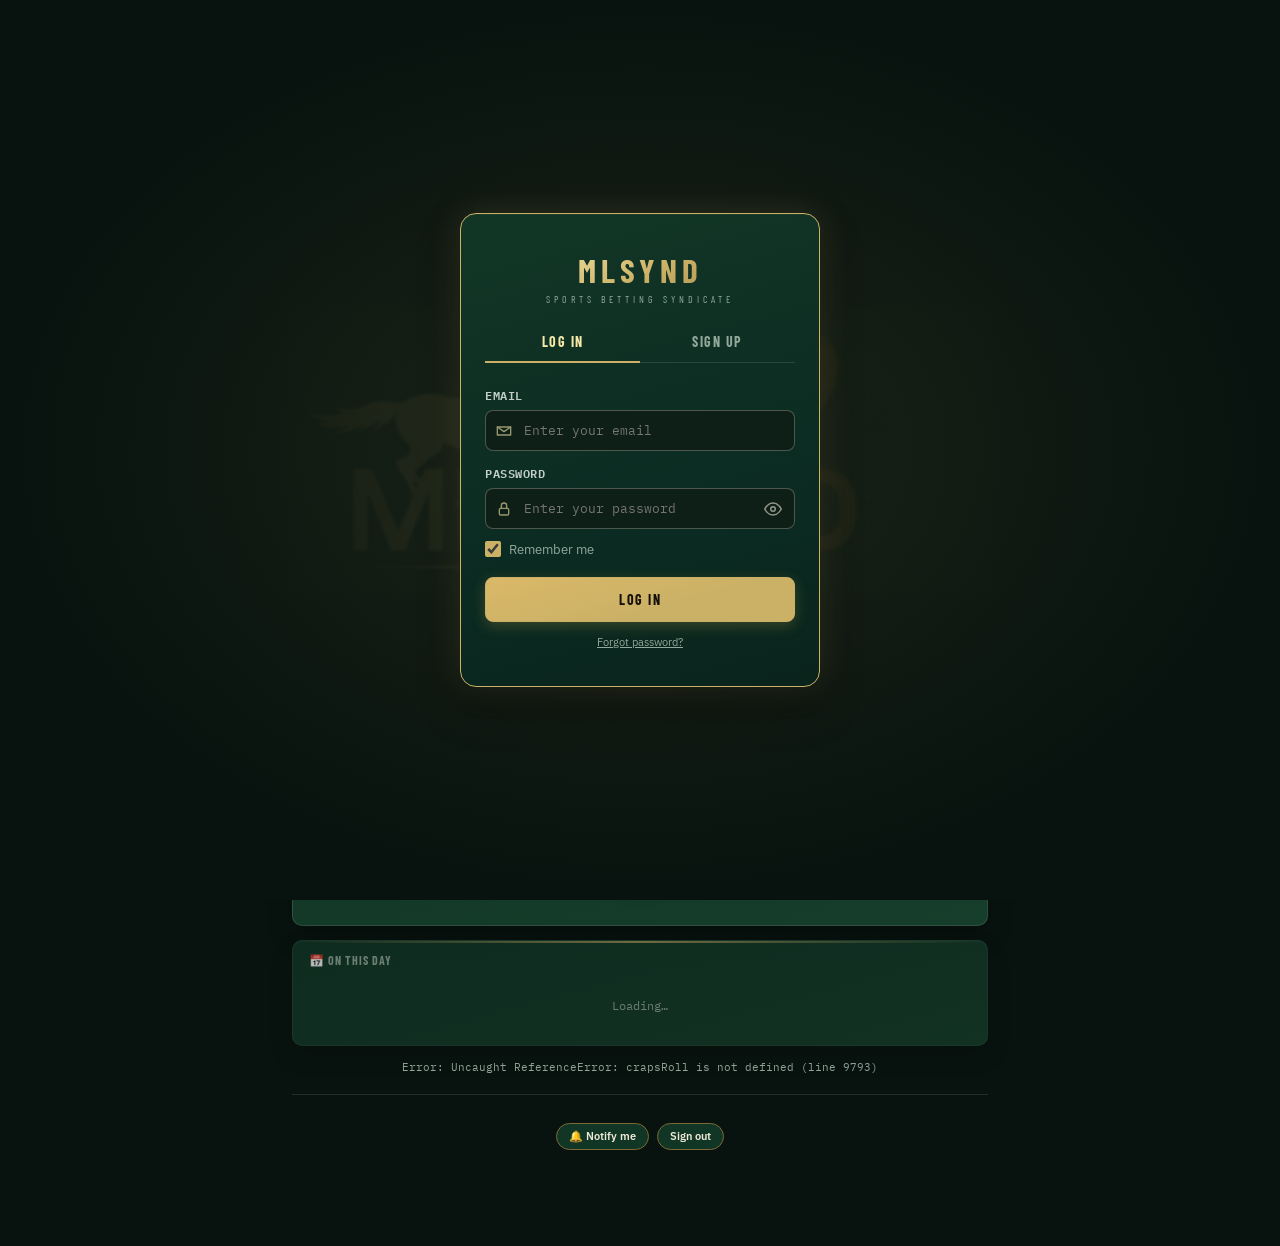
==== commit 60504d4f: "Add files via upload" ====
--- a/index.html
+++ b/index.html
@@ -3,354 +3,43 @@
 <head>
 <meta charset="UTF-8">
 <meta name="viewport" content="width=device-width, initial-scale=1.0, viewport-fit=cover">
-<title>MLSynd Ledger</title>
+<title>MLSynd Dashboard</title>
 <meta name="theme-color" content="#0B2B22">
 <meta name="mobile-web-app-capable" content="yes">
 <meta name="apple-mobile-web-app-capable" content="yes">
 <meta name="apple-mobile-web-app-status-bar-style" content="black-translucent">
 <meta name="apple-mobile-web-app-title" content="MLSynd">
-<link rel="manifest" href="manifest.json">
+<link rel="manifest" href="dashboard-manifest.json">
 <link rel="icon" href="icon-192.png">
 <link rel="apple-touch-icon" href="apple-touch-icon.png">
 <link rel="preconnect" href="https://fonts.googleapis.com">
 <link href="https://fonts.googleapis.com/css2?family=Barlow+Condensed:wght@600;700&family=IBM+Plex+Mono:wght@400;500;600;700&family=IBM+Plex+Sans:wght@400;500;600&display=swap" rel="stylesheet">
-<style>
-  :root{
-    --ink: #08130F;
-    --felt: #0B2B22;
-    --felt-2: #123626;
-    --felt-3: #17402D;
-    --line: rgba(239,234,216,0.12);
-    --brass: #CBB166;
-    --brass-dim: #7d6a34;
-    --brass-light: #F5E8A8;
-    --chalk: #EFEAD8;
-    --muted: #93a89c;
-    --win: #6FA98A;
-    --loss: #C1604A;
-  }
-  *{box-sizing:border-box; -webkit-tap-highlight-color:transparent;}
-  body{
-    margin:0; background: var(--ink); color: var(--chalk);
-    font-family:'IBM Plex Sans', sans-serif;
-    padding-top: 128px;
-    padding-bottom: calc(96px + env(safe-area-inset-bottom, 0px));
-    min-height:100vh;
-  }
-  .wrap{ max-width: 720px; margin:0 auto; padding: 0 12px; }
-
-  /* ---- Polish layer: transitions, feedback, depth ---- */
-  button, .tab-btn, select, input, .toteboard-cell, .highlight-row, .runner-row, .slip-card, .fin-row-entry, .pending-user-row{
-    transition: transform .18s cubic-bezier(.34,1.56,.64,1), box-shadow .18s ease, background-color .2s ease, border-color .2s ease, color .2s ease, opacity .2s ease;
-  }
-  button:active, .tab-btn:active{ transform: scale(0.93); }
-  button:disabled:active{ transform:none; }
-  .tab-panel.active{ animation: tabFadeIn .38s cubic-bezier(.16,1,.3,1); }
-  @keyframes tabFadeIn{ from{ opacity:0; transform:translateY(16px) scale(.98); } to{ opacity:1; transform:translateY(0) scale(1); } }
-  .value-pulse{ animation: valuePulse 1.1s ease; }
-  @keyframes valuePulse{ 0%{ text-shadow:0 0 14px rgba(199,162,72,.85); } 100%{ text-shadow:none; } }
-
-  #toastHost{ position:fixed; left:0; right:0; bottom:calc(78px + env(safe-area-inset-bottom, 0px)); z-index:10000; display:flex; flex-direction:column; align-items:center; gap:8px; pointer-events:none; }
-  .toast{
-    background: linear-gradient(160deg, var(--felt-3), var(--felt-2)); border:1px solid var(--brass-dim); color:var(--chalk);
-    font-family:'IBM Plex Mono', monospace; font-size:12px; padding:11px 20px; border-radius:22px;
-    box-shadow:0 10px 28px rgba(0,0,0,.5), 0 0 0 1px rgba(199,162,72,.15); opacity:0; transform:translateY(16px) scale(.92);
-    animation: toastIn .35s cubic-bezier(.16,1,.3,1) forwards, toastOut .3s ease 2.4s forwards;
-  }
-  @keyframes toastIn{ to{ opacity:1; transform:translateY(0) scale(1); } }
-  @keyframes toastOut{ to{ opacity:0; transform:translateY(-10px) scale(.96); } }
-
-  /* ---- Toteboard header ---- */
-  .toteboard{
-    position:fixed; top:0; left:0; right:0; z-index:20;
-    background: linear-gradient(180deg, var(--felt) 0%, var(--felt-2) 100%);
-    border-bottom: 1px solid var(--brass-dim);
-    box-shadow: 0 6px 18px rgba(0,0,0,.35);
-  }
-  .toteboard-inner{ max-width:720px; margin:0 auto; padding:10px 14px 8px; position:relative; }
-  .toteboard-banner{
-    display:block; width:160px; max-width:55%; height:auto; margin:0 auto 6px;
-    filter: drop-shadow(0 0 12px rgba(199,162,72,.3));
-  }
-  .toteboard-strip{ display:flex; gap:8px; }
-  .toteboard-cell{
-    flex:1; background: linear-gradient(165deg, rgba(0,0,0,.22), rgba(0,0,0,.34)); border:1px solid var(--line); border-radius:6px;
-    padding:5px 8px; text-align:center; position:relative; overflow:hidden;
-  }
-  .toteboard-cell::before{
-    content:''; position:absolute; top:0; left:0; right:0; height:2px;
-    background: linear-gradient(90deg, transparent, var(--brass-dim), transparent);
-  }
-  .toteboard-cell .lbl{
-    font-family:'Barlow Condensed', sans-serif; font-size:9px; letter-spacing:1.5px;
-    text-transform:uppercase; color: var(--muted); display:block;
-  }
-  .toteboard-cell .val{
-    font-family:'IBM Plex Mono', monospace; font-weight:700; font-size:15px;
-    color: var(--chalk); letter-spacing:.5px;
-  }
-  .toteboard-cell.pos .val{ color: var(--win); }
-  .toteboard-cell.neg .val{ color: var(--loss); }
-
-  /* ---- Tabs ---- */
-  .tab-panel{ display:none; padding-top:14px; }
-  .tab-panel.active{ display:block; }
-
-  .tabbar{
-    position:fixed; bottom:0; left:0; right:0; z-index:20;
-    background: linear-gradient(0deg, var(--felt) 0%, var(--felt-2) 100%);
-    border-top:1px solid var(--brass-dim);
-    display:flex; padding-bottom: env(safe-area-inset-bottom, 0);
-  }
-  .tab-btn{
-    flex:1; background:none; border:none; color: var(--muted); position:relative;
-    font-family:'Barlow Condensed', sans-serif; font-weight:700; font-size:11px;
-    letter-spacing:1.5px; text-transform:uppercase; padding:10px 4px 8px;
-    display:flex; flex-direction:column; align-items:center; gap:3px; cursor:pointer;
-    border-radius:0;
-  }
-  .tab-btn .icon{ font-size:18px; line-height:1; position:relative; z-index:1; transition: transform .25s cubic-bezier(.34,1.56,.64,1); }
-  .tab-btn.active{ color: var(--brass); }
-  .tab-btn.active .icon{ filter: drop-shadow(0 0 8px rgba(199,162,72,.6)); transform: translateY(-2px) scale(1.12); }
-  .tab-btn.active::before{
-    content:''; position:absolute; top:2px; left:50%; transform:translateX(-50%);
-    width:34px; height:34px; border-radius:50%;
-    background: radial-gradient(circle, rgba(199,162,72,.18), transparent 72%);
-    animation: tabPop .3s cubic-bezier(.34,1.56,.64,1);
-  }
-  @keyframes tabPop{ from{ transform:translateX(-50%) scale(.4); opacity:0; } to{ transform:translateX(-50%) scale(1); opacity:1; } }
-
-  /* ---- Panels & typography ---- */
-  .panel{
-    background: linear-gradient(165deg, var(--felt-2) 0%, var(--felt-3) 130%);
-    border:1px solid var(--line); border-radius:10px;
-    padding:16px; margin-bottom:14px; overflow-x:auto; position:relative;
-    box-shadow: 0 1px 0 rgba(255,255,255,0.04) inset, 0 10px 24px rgba(0,0,0,0.28);
-  }
-  .panel::before{
-    content:''; position:absolute; top:0; left:14px; right:14px; height:2px; border-radius:2px;
-    background: linear-gradient(90deg, transparent, var(--brass) 50%, transparent);
-    opacity:.7;
-  }
-  .panel h2{
-    font-family:'Barlow Condensed', sans-serif; font-size:15px; font-weight:700;
-    text-transform:uppercase; letter-spacing:1.5px; color: var(--brass);
-    margin:0 0 10px; display:flex; justify-content:space-between; align-items:center;
-  }
-  .panel h2 .sub{
-    font-family:'IBM Plex Sans', sans-serif; font-weight:400; text-transform:none;
-    letter-spacing:0; font-size:11px; color: var(--muted);
-  }
-  .panel h2 .toggle{ cursor:pointer; color: var(--brass); font-size:11px; font-family:'IBM Plex Mono', monospace; text-transform:none; letter-spacing:0; }
-  .panel h3{
-    font-family:'Barlow Condensed', sans-serif; font-size:13px; font-weight:700;
-    text-transform:uppercase; letter-spacing:1.2px; color: var(--chalk);
-    margin:0 0 8px;
-  }
-  .panel h3 .sub{
-    font-family:'IBM Plex Sans', sans-serif; font-weight:400; text-transform:none;
-    letter-spacing:0; font-size:11px; color: var(--muted);
-  }
-
-  input[type=text], input[type=number]{
-    background:#060A08; color:var(--chalk); border:1px solid var(--line); border-radius:5px;
-    font-family:'IBM Plex Mono', monospace; font-size:13px; padding:8px 9px; width:100%;
-  }
-  input:focus, select:focus, button:focus-visible{
-    outline: 2px solid var(--brass); outline-offset:1px;
-  }
-  select{
-    background:#060A08; color:var(--chalk); border:1px solid var(--line); border-radius:5px;
-    font-family:'IBM Plex Mono', monospace; font-size:13px; padding:8px 6px; width:100%;
-  }
-  label.field{ display:flex; flex-direction:column; gap:4px; font-size:10px; color:var(--muted); font-family:'IBM Plex Mono', monospace; text-transform:uppercase; letter-spacing:.5px; }
-
-  .row{ display:flex; gap:10px; margin-top:12px; flex-wrap:wrap; align-items:center; }
-
-  .fin-header-row{ display:flex; gap:6px; padding:0 0 4px; }
-  .fin-header-row .fin-col-lbl{
-    flex:1; font-family:'IBM Plex Mono', monospace; font-size:9px; text-transform:uppercase;
-    letter-spacing:1px; color:var(--muted); text-align:left;
-  }
-  .fin-header-row span:first-child{ flex:0 0 76px; }
-  .fin-row-entry{ display:flex; gap:6px; align-items:center; padding:6px 0; border-bottom:1px solid var(--line); }
-  .fin-row-entry:last-of-type{ border-bottom:none; }
-  .fin-row-entry input, .fin-row-entry select{ flex:1; min-width:0; padding:7px 6px; font-size:12px; }
-  .fin-row-label{ flex:0 0 76px; font-family:'IBM Plex Mono', monospace; font-weight:600; font-size:12px; color:var(--chalk); }
-  .fin-row-entry.single input{ flex:1; }
-  .fin-row-entry select.ind-name{ flex:0 0 88px; }
-  .fin-row-entry .ind-remove{
-    flex:0 0 26px; width:26px; height:26px; padding:0; border-radius:50%;
-    font-size:14px; line-height:1; display:flex; align-items:center; justify-content:center;
-  }
-
-  button{
-    font-family:'Barlow Condensed', sans-serif; font-size:13px; letter-spacing:1px;
-    font-weight:700; text-transform:uppercase; padding:11px 16px; border-radius:6px;
-    border:1px solid var(--brass); background:linear-gradient(165deg, #dab868, var(--brass) 60%);
-    box-shadow:0 4px 14px rgba(199,162,72,.2); color:#151007;
-    cursor:pointer;
-  }
-  button.secondary{ background:transparent; color:var(--chalk); border-color:var(--line); }
-  button.danger{ background:transparent; color:var(--loss); border-color:var(--loss); }
-  button:hover{ filter:brightness(1.08); }
-  button:disabled{ opacity:.4; cursor:default; filter:none; }
-  button.small{ padding:6px 10px; font-size:11px; }
-
-  table{ width:100%; border-collapse:collapse; font-size:12px; min-width:600px; }
-  th{
-    text-align:left; font-family:'IBM Plex Mono', monospace; font-size:9px;
-    text-transform:uppercase; letter-spacing:1px; color:var(--muted);
-    border-bottom:1px solid var(--brass-dim); padding:7px 6px; white-space:nowrap;
-  }
-  td{ padding:7px 6px; border-bottom:1px solid var(--line); font-family:'IBM Plex Mono', monospace; white-space:nowrap; }
-  td.name{ font-weight:600; color:var(--chalk); }
-  tr.rank-1 td.name{ color: var(--brass); }
-  .pos{ color: var(--win); } .neg{ color: var(--loss); }
-  .move-up{ color: var(--win); } .move-down{ color: var(--loss); } .move-same{ color: var(--muted); }
-
-  .status-msg{ font-size:12px; color:var(--muted); margin-top:10px; font-family:'IBM Plex Mono', monospace; }
-  .rotation-order-strip{ display:flex; flex-wrap:wrap; gap:6px; }
-  .rotation-order-chip{ font-size:10.5px; padding:4px 9px; border-radius:999px; background:var(--felt); border:1px solid var(--line); color:var(--muted); }
-  .rotation-order-chip.is-active{ border-color:var(--brass); color:var(--brass-light); background:rgba(203,177,102,.12); }
-  .rotation-order-chip.is-next-up{ border-color:var(--brass-light); color:var(--brass-light); box-shadow:0 0 8px rgba(255,224,150,.35); }
-  .status-msg.error{ color: var(--loss); } .status-msg.ok{ color: var(--win); }
-
-  .hint{ font-size:11px; color: var(--muted); margin-bottom:10px; line-height:1.5; }
-
-  .auth-gate{ position:fixed; inset:0; z-index:9999; background:var(--ink); display:flex; align-items:center; justify-content:center; padding:20px; }
-  .auth-box{ width:100%; max-width:360px; background:var(--felt-2); border:1px solid var(--line); border-radius:10px; padding:22px; }
-  .auth-logo{ font-family:'Barlow Condensed', sans-serif; font-weight:700; letter-spacing:3px; font-size:22px; color:var(--brass); text-align:center; margin-bottom:18px; }
-  .auth-logo-img{ display:block; max-width:100%; width:220px; height:auto; margin:0 auto 18px; filter: drop-shadow(0 0 18px rgba(199,162,72,.3)); }
-  .auth-tabs{ display:flex; gap:8px; margin-bottom:16px; }
-  .auth-tab{ flex:1; font-family:'Barlow Condensed', sans-serif; font-size:13px; letter-spacing:1px; font-weight:700; text-transform:uppercase; padding:9px; border-radius:6px; border:1px solid var(--line); background:transparent; color:var(--muted); cursor:pointer; }
-  .auth-tab.active{ border-color:var(--brass); color:var(--brass); }
-  .auth-box button{ width:100%; margin-top:4px; }
-  .auth-box button.secondary{ background:transparent; color:var(--chalk); border-color:var(--line); }
-
-  .pending-user-row{ display:flex; flex-direction:column; gap:8px; padding:12px 0; border-bottom:1px solid var(--line); }
-  .pending-user-row:last-of-type{ border-bottom:none; }
-  .pending-user-info{ min-width:0; }
-  .pending-user-name{ font-family:'IBM Plex Mono', monospace; font-weight:600; color:var(--chalk); font-size:13px; display:flex; align-items:center; gap:8px; flex-wrap:wrap; }
-  .pending-user-email{ font-size:11px; color:var(--muted); margin-top:2px; }
-  .pending-user-actions{ display:flex; gap:8px; flex-wrap:wrap; align-items:center; }
-  .pending-user-row button{ flex:0 0 auto; width:auto; padding:8px 12px; font-size:11px; }
-  .role-badge{ display:inline-block; font-family:'IBM Plex Mono', monospace; font-size:9px; font-weight:700; letter-spacing:.5px; text-transform:uppercase; padding:3px 8px; border-radius:20px; }
-  .role-badge.role-full{ background:rgba(199,162,72,.18); color:var(--brass); border:1px solid var(--brass-dim); }
-  .role-badge.role-dashboard{ background:rgba(239,234,216,.08); color:var(--muted); border:1px solid var(--line); }
-  .role-badge.role-tipping{ background:rgba(111,169,138,.15); color:var(--win); border:1px solid rgba(111,169,138,.4); }
-  .role-badge.role-readonly{ background:rgba(120,160,200,.15); color:#9cc2e6; border:1px solid rgba(120,160,200,.4); }
-  .health-pill.green{ color:var(--win); border-color:rgba(111,169,138,.4); }
-  .health-pill.amber{ color:#E8A15C; border-color:rgba(232,161,92,.4); }
-  .health-pill.red{ color:var(--loss); border-color:rgba(193,96,74,.4); }
-  .pending-user-actions select{ flex:1; min-width:130px; }
-  .role-group{ border-radius:10px; padding:12px 12px 4px; margin-bottom:12px; border:1px solid; }
-  .role-group:last-child{ margin-bottom:0; }
-  .role-group-title{ font-family:'Barlow Condensed', sans-serif; font-weight:700; font-size:12px; letter-spacing:1.5px; text-transform:uppercase; margin-bottom:6px; display:flex; align-items:center; gap:8px; }
-  .role-group-count{ font-family:'IBM Plex Mono', monospace; font-size:10px; font-weight:400; opacity:.7; }
-  .role-group-full{ background:rgba(199,162,72,.08); border-color:var(--brass-dim); }
-  .role-group-full .role-group-title{ color:var(--brass); }
-  .role-group-dashboard{ background:rgba(239,234,216,.04); border-color:var(--line); }
-  .role-group-dashboard .role-group-title{ color:var(--muted); }
-  .role-group-tipping{ background:rgba(111,169,138,.08); border-color:rgba(111,169,138,.4); }
-  .role-group-tipping .role-group-title{ color:var(--win); }
-  .role-group-readonly{ background:rgba(120,160,200,.06); border-color:rgba(120,160,200,.4); }
-  .role-group-readonly .role-group-title{ color:#9cc2e6; }
-  .role-group .pending-user-row{ border-bottom-color:rgba(239,234,216,.08); }
-
-  /* Cashed Out toggle (weekly individual bets) — same small-pill language
-     as the role badges above (rgba win-green fill, solid once active),
-     kept visually distinct from the plain SGM checkbox since it's a
-     separate, independent flag. */
-  .wib-cashout-pill{
-    display:inline-flex; align-items:center; gap:4px; padding:4px 10px; border-radius:999px;
-    font-size:10px; font-weight:700; cursor:pointer; white-space:nowrap; font-family:inherit;
-    background:rgba(111,169,138,.12); color:var(--win); border:1px solid rgba(111,169,138,.35);
-    transition: background .15s ease, box-shadow .15s ease;
-  }
-  .wib-cashout-pill.active{
-    background:var(--win); color:#0d1f16; border-color:var(--win);
-    box-shadow:0 0 8px rgba(111,169,138,.55);
-  }
-  .wib-placed-label.checked{ color:var(--win); }
-
-  pre#reportText{
-    background:#060A08; border:1px solid var(--line); border-radius:6px;
-    padding:12px; font-family:'IBM Plex Mono', monospace; font-size:12px;
-    white-space:pre-wrap; word-break:break-word; line-height:1.6; color: var(--chalk);
-    max-height: 420px; overflow-y:auto;
-  }
-
-  .history-item{
-    border-bottom:1px solid var(--line); padding:9px 0; font-size:12px;
-    display:flex; justify-content:space-between; align-items:center; gap:10px;
-    font-family:'IBM Plex Mono', monospace;
-  }
-  .history-item .lbl{ color: var(--muted); }
-
-  .roster-row{ display:flex; gap:8px; align-items:center; margin-bottom:6px; }
-  .roster-row input{ flex:1; }
-
-  .dues-row{
-    display:flex; align-items:center; justify-content:space-between; gap:8px;
-    padding:9px 0; border-bottom:1px solid var(--line); font-family:'IBM Plex Mono', monospace;
-  }
-  .dues-row:last-child{ border-bottom:none; }
-  .dues-name{ font-weight:600; color:var(--chalk); font-size:13px; }
-  .dues-controls{ display:flex; align-items:center; gap:8px; flex-shrink:0; }
-  .dues-amount{ font-size:12px; min-width:38px; text-align:center; display:flex; align-items:baseline; gap:1px; }
-  .dues-amount input.dues-owed-input{
-    width:46px; padding:3px 2px; text-align:right; font-size:12px; border-radius:4px;
-  }
-  .dues-of{ color:var(--muted); }
-  .btn-step{
-    width:30px; height:30px; padding:0; border-radius:50%; flex-shrink:0;
-    font-family:'IBM Plex Mono', monospace; font-size:16px; line-height:1;
-    display:flex; align-items:center; justify-content:center;
-  }
-
-  .entry-row{
-    display:flex; align-items:center; gap:6px; padding:7px 0; border-bottom:1px solid var(--line);
-  }
-  .entry-row:last-child{ border-bottom:none; }
-  .entry-row input, .entry-row select{ padding:7px 6px; font-size:12px; }
-  .entry-col-name{ flex:1 1 auto; min-width:0; }
-  span.entry-col-name{ font-family:'IBM Plex Mono', monospace; font-weight:600; color:var(--chalk); font-size:12px; white-space:nowrap; overflow:hidden; text-overflow:ellipsis; }
-  .entry-col-odds{ flex:0 0 62px; width:62px; }
-  .entry-col-result{ flex:0 0 78px; width:78px; }
-
-  .slip-card{
-    display:flex; align-items:center; gap:10px; padding:9px 0; border-bottom:1px solid var(--line);
-  }
-  .slip-card:last-child{ border-bottom:none; }
-  .slip-thumb{
-    width:44px; height:44px; flex-shrink:0; border-radius:6px; overflow:hidden;
-    background:#060A08; display:flex; align-items:center; justify-content:center; border:1px solid var(--line);
-  }
-  .slip-thumb img{ width:100%; height:100%; object-fit:cover; }
-  .slip-icon{ font-size:18px; }
-  .img-modal{
-    display:none; position:fixed; inset:0; background:rgba(0,0,0,0.92); z-index:1000;
-    align-items:center; justify-content:center; padding:20px; box-sizing:border-box;
-  }
-  .img-modal.open{ display:flex; }
-  .img-modal img{ max-width:100%; max-height:100%; border-radius:8px; box-shadow:0 0 30px rgba(0,0,0,0.5); }
-  .slip-thumb.slip-open, a.slip-open{ cursor:pointer; }
-  .slip-info{ flex:1; min-width:0; display:flex; flex-direction:column; gap:2px; }
-  .slip-info a{ color:var(--chalk); font-family:'IBM Plex Mono', monospace; font-size:12px; text-decoration:none; white-space:nowrap; overflow:hidden; text-overflow:ellipsis; }
-  .slip-info a:hover{ color:var(--brass); }
-  .slip-date{ font-family:'IBM Plex Mono', monospace; font-size:10px; color:var(--muted); }
-
-  .empty{ text-align:center; padding:20px 10px; color:var(--muted); font-family:'IBM Plex Mono', monospace; font-size:12px; }
-
-  @media (prefers-reduced-motion: reduce){ *{ animation:none !important; transition:none !important; } }
-</style>
+<link rel="stylesheet" href="dashboard.css">
+<!-- Firebase JS SDK — loaded ONLY for Hold'em's real-time listeners
+     (board/pot/turn updates, seat changes). Nothing else in this app
+     uses it; everywhere else talks to Firebase over plain REST, and
+     that's staying exactly as-is. Compat build specifically, since it
+     works as a plain sequential script-tag include with no bundler and no
+     ES module setup — consistent with how this whole file already
+     operates as one HTML page, no build step. -->
+<!-- defer: these load in parallel with the rest of the page instead of
+     blocking it — Hold'em's real-time features are only ever used from
+     later, user-triggered actions (opening a table/hand), well after
+     initial page load, so there's no downside to not blocking on them.
+     Not doing this originally was a real gap — worth fixing regardless
+     of whether it turns out to be the actual cause of anything. -->
+<script defer src="https://www.gstatic.com/firebasejs/12.17.1/firebase-app-compat.js"></script>
+<script defer src="https://www.gstatic.com/firebasejs/12.17.1/firebase-auth-compat.js"></script>
+<script defer src="https://www.gstatic.com/firebasejs/12.17.1/firebase-database-compat.js"></script>
 </head>
 <body>
 <div id="authGate" class="auth-gate">
   <div class="auth-box">
-    <img src="/banner.png" alt="MLSynd" class="auth-logo-img">
+    <img src="/logo-icon.png" alt="" class="auth-logo-icon">
+    <div class="auth-title">MLSYND</div>
+    <div class="auth-tagline">Sports Betting Syndicate</div>
     <div id="authFormWrap">
+      <div class="auth-invite-banner" id="authInviteBanner" style="display:none;">🏉 You're joining the Footy Tipping competition — sign up below to get started.</div>
       <div class="auth-tabs">
         <button type="button" class="auth-tab active" id="authTabLogin">Log in</button>
         <button type="button" class="auth-tab" id="authTabSignup">Sign up</button>
@@ -358,8 +47,25 @@
       <div id="authNameField" style="display:none;">
         <label class="field">Name<input type="text" id="authName" autocomplete="name"></label>
       </div>
-      <label class="field">Email<input type="text" id="authEmail" autocomplete="email" inputmode="email"></label>
-      <label class="field">Password<input type="password" id="authPassword" autocomplete="current-password"></label>
+      <label class="field">Email
+        <div class="auth-field-wrap">
+          <svg class="auth-field-icon" viewBox="0 0 24 24" fill="none" stroke="currentColor" stroke-width="2" stroke-linecap="round" stroke-linejoin="round" style="color:var(--brass-light);"><path d="M4 4h16v16H4z" stroke="none"/><path d="M22 6l-10 7L2 6"/><path d="M2 6h20v12H2z"/></svg>
+          <input type="text" id="authEmail" autocomplete="email" inputmode="email" placeholder="Enter your email">
+        </div>
+      </label>
+      <label class="field">Password
+        <div class="auth-field-wrap">
+          <svg class="auth-field-icon" viewBox="0 0 24 24" fill="none" stroke="currentColor" stroke-width="2" stroke-linecap="round" stroke-linejoin="round" style="color:var(--brass-light);"><rect x="5" y="11" width="14" height="10" rx="2"/><path d="M8 11V7a4 4 0 0 1 8 0v4"/></svg>
+          <input type="password" id="authPassword" autocomplete="current-password" placeholder="Enter your password">
+          <button type="button" class="auth-pw-toggle" id="authPwToggle" title="Show password">
+            <svg width="18" height="18" viewBox="0 0 24 24" fill="none" stroke="var(--chalk)" stroke-width="2" stroke-linecap="round" stroke-linejoin="round"><path d="M1 12s4-8 11-8 11 8 11 8-4 8-11 8-11-8-11-8z"/><circle cx="12" cy="12" r="3"/></svg>
+          </button>
+        </div>
+      </label>
+      <label class="auth-remember-row" id="authRememberRow">
+        <input type="checkbox" id="authRememberMe" checked>
+        <span>Remember me</span>
+      </label>
       <button type="button" id="authSubmitBtn">Log in</button>
       <div style="text-align:center; margin-top:8px;"><a href="#" id="authForgotLink" style="font-size:11px; color:var(--muted); text-decoration:underline;">Forgot password?</a></div>
       <div class="status-msg" id="authStatus"></div>
@@ -368,513 +74,2245 @@
       <div class="hint">Your account is registered and waiting on approval. This checks automatically — no need to keep refreshing.</div>
       <button type="button" class="secondary" id="authSignOutBtn">Sign out</button>
     </div>
-    <div id="authBlockedWrap" style="display:none;">
-      <div class="hint">Your account has Dashboard access only — this Ledger app isn't available to you. Head to the dashboard instead: <a href="https://mlsynddash.netlify.app/" style="color:var(--brass);">mlsynddash.netlify.app</a></div>
-      <button type="button" class="secondary" id="authSignOutBtn2">Sign out</button>
+    <div id="authGuestLoadingWrap" style="display:none;">
+      <div class="hint">Opening guest view…</div>
+    </div>
+    <div id="authGuestExpiredWrap" style="display:none;">
+      <div class="hint">This guest link has expired (links last 2 hours). Ask whoever shared it for a new one.</div>
     </div>
   </div>
 </div>
-
-  <div class="toteboard">
-    <div class="toteboard-inner">
-      <img src="/banner.png" alt="MLSynd" class="toteboard-banner">
-      <div class="toteboard-strip">
-        <div class="toteboard-cell" id="tbBankCell"><span class="lbl">Bank</span><span class="val" id="tbBank">$0</span></div>
-        <div class="toteboard-cell" id="tbPotCell"><span class="lbl">Bonus pot</span><span class="val" id="tbPot">$0</span></div>
-        <div class="toteboard-cell" id="tbPlCell"><span class="lbl">P/L total</span><span class="val" id="tbPl">$0</span></div>
-      </div>
+<div class="wrap">
+  <header>
+    <img src="/banner.png" alt="MLSynd" class="header-banner">
+  </header>
+
+  <div class="tab-panel active" id="tab-balance">
+    <div class="subnav-row" id="homeMainSubnav">
+      <button type="button" class="subnav-btn active" data-homesub="overview"><span class="subnav-icon">🏠</span>Overview</button>
+      <button type="button" class="subnav-btn" data-homesub="cash"><span class="subnav-icon">💰</span>Cash</button>
+      <button type="button" class="subnav-btn" data-homesub="slips"><span class="subnav-icon">📎</span>Slips</button>
+      <button type="button" class="subnav-btn" data-homesub="diag" id="homeDiagSubBtn" style="display:none;"><span class="subnav-icon">🔧</span>Diag</button>
+    </div>
+
+    <div id="homeSubview-overview" class="home-subview">
+    <div id="changelogBanner" style="display:none;"></div>
+    <div class="panel" id="homeDigestWidget" style="display:none;"></div>
+    <div class="panel casino-teaser-panel" id="activityFeedTeaser">
+      <div class="casino-teaser-row">
+        <div class="casino-teaser-icon">📰</div>
+        <div class="casino-teaser-mid">
+          <div class="casino-teaser-lbl">Recent Activity</div>
+          <div class="casino-teaser-val" style="font-size:11px; color:var(--muted);">Board, Casino, Syndy — one feed</div>
+        </div>
+        <button type="button" class="pill-btn pill-btn-primary casino-teaser-btn" id="activityFeedOpenBtn">View →</button>
+      </div>
+    </div>
+    <div id="weeklyReminderPanel" class="panel" style="display:none;">
+      <h2>🔔 This week's outstanding items</h2>
+      <div id="weeklyReminderList"></div>
+      <div style="text-align:center; margin-top:10px;">
+        <button type="button" class="pill-btn" id="weeklyReminderClearBtn">Clear all</button>
+      </div>
+    </div>
+    <div class="offline-money-notice" id="moneyOfflineNoticeHome" style="display:none;"></div>
+    <div class="panel">
+      <h2>Rolling balance</h2>
+      <div class="balance-grid">
+        <div class="toteboard-cell" id="balBankCell"><span class="lbl">Bank</span><span class="val" id="balBank">$0</span></div>
+        <div class="toteboard-cell"><span class="lbl">Outlay</span><span class="val" id="balOutlay">$0</span></div>
+        <div class="toteboard-cell"><span class="lbl">Return</span><span class="val" id="balReturn">$0</span></div>
+        <div class="toteboard-cell"><span class="lbl">Bonus pot</span><span class="val" id="balPot">$0</span></div>
+        <div class="toteboard-cell" id="balPlOverallCell"><span class="lbl">P/L overall</span><span class="val" id="balPlOverall">$0</span></div>
+        <div class="toteboard-cell" id="balPlWeeklyCell"><span class="lbl">P/L weekly</span><span class="val" id="balPlWeekly">$0</span></div>
+      </div>
+    </div>
+
+    <div class="panel casino-teaser-panel" id="homeCasinoTeaser" style="display:none;">
+      <div class="casino-teaser-row">
+        <div class="casino-teaser-icon">🃏</div>
+        <div class="casino-teaser-mid">
+          <div class="casino-teaser-lbl">Casino XP</div>
+          <div class="casino-teaser-val" id="homeXPBalanceDisplay">—</div>
+        </div>
+        <button type="button" class="pill-btn pill-btn-primary casino-teaser-btn" id="homeCasinoTeaserBtn">Play →</button>
+      </div>
+    </div>
+
+    <div class="panel">
+      <div class="pl-hero">
+        <div class="pl-hero-lbl">Season P/L</div>
+        <div class="pl-hero-val" id="plHeroVal">$0</div>
+      </div>
+      <div id="chartArea"></div>
+    </div>
+
+    <div class="panel">
+      <h2>This Week's Multi — Who's Cooking It?</h2>
+      <div id="groupMultiArea"></div>
+    </div>
+
+    <div class="panel">
+      <h2>This week's individual bets</h2>
+      <div id="weeklyIndividualBetsArea"></div>
+    </div>
+
+    <div class="panel" id="formGuidePanel">
+      <h2>📋 Form Guide</h2>
+      <div id="formGuideArea"><div class="empty">Loading…</div></div>
+    </div>
+
+    <div class="panel panel-quiet" id="onThisDayPanel">
+      <h2>📅 On This Day</h2>
+      <div id="onThisDayArea"><div class="empty">Loading…</div></div>
+    </div>
+
+    <!-- Subtle app footer — de-emphasised sync status + health, deliberately
+         quiet compared to the panels above rather than a bold status row. -->
+    <div class="app-footer" id="syncStatusRow" style="display:none;">
+      <span class="sync-dot" id="syncStatusDot"></span>
+      <span id="syncStatusLine"></span>
+      <span class="health-pill app-footer-health" id="healthPill" style="display:none;"></span>
+      <button type="button" class="app-footer-toggle" id="syndyVoiceToggleBtn">🔊 Syndy Voice: On</button>
+      <button type="button" class="app-footer-toggle" id="chatAlertToggleBtn">🔔 Chat Alerts: On</button>
+    </div>
+    </div>
+
+    <div id="homeSubview-cash" class="home-subview" style="display:none;">
+    <div class="offline-money-notice" id="moneyOfflineNoticeCash" style="display:none;"></div>
+    <div class="panel" id="myDuesPanel" style="display:none; text-align:center;">
+      <div style="font-family:'Barlow Condensed', sans-serif; font-size:11px; letter-spacing:1.5px; text-transform:uppercase; color:var(--muted);">You Owe</div>
+      <div id="myDuesVal" style="font-family:'IBM Plex Mono', monospace; font-size:26px; font-weight:700;">$0</div>
+    </div>
+    <div class="panel">
+      <h2>Money owed</h2>
+      <div id="owedArea"></div>
+    </div>
+    <div class="panel">
+      <h2>Bank share</h2>
+      <div class="hint" style="font-size:11px; color:var(--muted); margin-bottom:8px;">Each member's equal share of the current Bank, minus what they still owe in dues. Updates automatically every week as the Bank changes.</div>
+      <div id="bankShareArea"></div>
+    </div>
+    </div>
+
+    <div id="homeSubview-slips" class="home-subview" style="display:none;">
+    <div class="panel">
+      <h2>Bet slips</h2>
+      <div class="hint" style="font-size:11px; color:var(--muted); margin-bottom:8px;">Uploaded from the ledger app each week.</div>
+      <div id="slipsArea"></div>
+    </div>
+    </div>
+
+    <div id="homeSubview-diag" class="home-subview" style="display:none;">
+    <div class="panel">
+      <h2>🔧 Diagnostics</h2>
+      <div class="hint">Admin only. Not shown to anyone else — this pill doesn't even exist for other accounts.</div>
+    </div>
+
+    <div class="craps-winmode-row" id="diagSubmodeRow" style="margin: 0 0 14px;">
+      <button type="button" class="craps-winmode-btn active" data-submode="pulse">🩺 Pulse</button>
+      <button type="button" class="craps-winmode-btn" data-submode="money">💰 Money</button>
+      <button type="button" class="craps-winmode-btn" data-submode="play">🎲 Play</button>
+    </div>
+
+    <div class="diag-submode active" data-submode-panel="pulse">
+    <div class="panel">
+      <div class="balance-grid" id="pulseToteCells">
+        <div class="toteboard-cell" id="pulseHealthCell"><span class="lbl">Health</span><span class="val">—</span></div>
+        <div class="toteboard-cell" id="pulseOnlineCell"><span class="lbl">Online</span><span class="val">—</span></div>
+        <div class="toteboard-cell" id="pulseSyndyCell"><span class="lbl">Syndy $ (mo)</span><span class="val">—</span></div>
+        <div class="toteboard-cell" id="pulseRoundsCell"><span class="lbl">Rounds (7d)</span><span class="val">—</span></div>
+      </div>
+      <div class="hint" id="pulseLastRunHint" style="margin-top:10px; text-align:center;">Health score is from the last full check you ran — this fast view doesn't re-run it automatically.</div>
+      <div id="pulseLastFailuresArea" style="margin-top:8px;"></div>
+    </div>
+    <div class="panel">
+      <h3 style="font-size:12px; color:var(--brass-light); text-transform:uppercase; letter-spacing:.5px; margin:0 0 6px;">Recent Errors</h3>
+      <div class="hint">Failed tip saves, failed health-check internals, and sampled client errors — across all linked members, not just this device.</div>
+      <div id="pulseErrorsArea" style="margin-top:8px;"><div class="empty">Loading…</div></div>
+      <button type="button" id="clearMyErrorsBtn" class="pill-btn" style="margin-top:10px; font-size:11px; padding:6px 12px;">🧹 Clear my errors</button>
+      <div class="status-msg" id="clearMyErrorsStatus" style="margin-top:6px;"></div>
+    </div>
+    <div class="panel">
+      <button type="button" id="runHealthCheckBtn">🩺 Run Full System Check</button>
+      <div class="hint" style="margin-top:6px;">Checks Firebase connectivity, auth, roster data (including duplicate account links), season history, tipping reads, Joker validity, Casino XP/badge integrity, Casino Pot distribution health (stuck locks, overdue payouts, legacy data), dues consistency, individual bet drafts, and browser storage. Anything flagged ⚠️ or ❌ is worth pasting back into chat.</div>
+      <div id="healthCheckResults" style="margin-top:10px;"></div>
+      <button type="button" id="copyHealthReportBtn" style="display:none; width:100%; margin-top:10px;" class="btn-secondary">📋 Copy Report</button>
+    </div>
+    <div class="panel" id="diagTabAreaPanel" style="display:none;">
+      <div id="diagTabArea">Loading…</div>
+    </div>
+    <div class="panel">
+      <h2>🟢 Who's Online</h2>
+      <div class="hint">Based on a heartbeat each device sends every 60s while the app's open — not instant, but "active in the last few minutes" is a reasonable read on it. Won't show anyone until they've opened the app at least once since this shipped. A locked/backgrounded phone stops sending these and won't show as online.</div>
+      <div id="presenceArea" style="margin-top:10px;"><div class="empty">Loading…</div></div>
+    </div>
+    </div>
+
+    <div class="diag-submode" data-submode-panel="money">
+    <div class="panel">
+      <h2>🔮 Syndy Usage (all members)</h2>
+      <div class="hint">Real shared total — incremented server-side every time syndy-chat.js actually calls Perplexity, from any member's device. Cost figures are the exact per-call amount Perplexity's own response reports, not an estimate.</div>
+      <div id="syndyUsageArea" style="margin-top:10px;"><div class="empty">Loading…</div></div>
+    </div>
+    <div class="panel">
+      <h2>💰 Estimated Monthly Running Costs</h2>
+      <div class="hint">Perplexity spend above is real tracked data. Netlify, domain, and anything else below is manually entered — there's no billing API wired up for those, so these numbers are only as accurate as what's typed in. For gauging total cost / splitting with the group, not a live invoice.</div>
+      <div id="runningCostsArea" style="margin-top:10px;"></div>
+      <div id="runningCostsAdmin" style="display:none; margin-top:10px; padding-top:10px; border-top:1px solid var(--line);">
+        <div style="display:flex; flex-direction:column; gap:8px;">
+          <label style="font-size:11px; color:var(--muted);">Starting Perplexity trial credit (USD)
+            <input type="number" id="rcPerplexityCredit" step="0.01" style="width:100%; margin-top:3px;">
+          </label>
+          <label style="font-size:11px; color:var(--muted);">Netlify (USD/month)
+            <input type="number" id="rcNetlify" step="0.01" style="width:100%; margin-top:3px;">
+          </label>
+          <label style="font-size:11px; color:var(--muted);">Domain (USD/month, annual ÷ 12 is fine)
+            <input type="number" id="rcDomain" step="0.01" style="width:100%; margin-top:3px;">
+          </label>
+          <label style="font-size:11px; color:var(--muted);">Other (USD/month)
+            <input type="number" id="rcOther" step="0.01" style="width:100%; margin-top:3px;">
+          </label>
+          <label style="font-size:11px; color:var(--muted);">Notes (what "Other" covers, etc.)
+            <textarea id="rcNotes" rows="2" style="width:100%; margin-top:3px; resize:vertical;"></textarea>
+          </label>
+          <button type="button" id="saveRunningCostsBtn" class="btn-secondary">Save</button>
+          <div class="status-msg" id="runningCostsStatus"></div>
+        </div>
+      </div>
+    </div>
+    <div class="panel">
+      <h3 style="font-size:12px; color:var(--brass-light); text-transform:uppercase; letter-spacing:.5px; margin:0 0 6px;">This device</h3>
+      <div class="hint">Tracks calls made from this device/browser only (localStorage) — not a shared count across all members, since instrumenting the actual Netlify functions server-side would need touching each one's own source directly.</div>
+      <div id="apiCallTrackerArea" style="margin-top:10px;"></div>
+      <button type="button" id="resetApiCallStatsBtn" class="btn-secondary" style="width:100%; margin-top:10px;">Reset stats</button>
+    </div>
+    <div class="panel">
+      <h2>🔔 Test Push Notification</h2>
+      <div class="hint">Sends a real test push straight to your own device, right now — no waiting for the 30-min scheduled check. You need to have tapped "🔔 Notify me" in the account bar first.</div>
+      <button type="button" id="testPushBtn">Send test notification</button>
+      <div class="status-msg" id="testPushStatus"></div>
+    </div>
+    </div>
+
+    <div class="diag-submode" data-submode-panel="play">
+    <div class="panel">
+      <h2>🎲 Recent Casino Activity</h2>
+      <div class="hint">Who played what, pulled from a small per-day index written the moment each game resolves (see awardXP) — not everyone's full XP log. History only exists from the day this shipped; older casino rounds aren't backfilled into it.</div>
+      <div id="activityFeedArea" style="margin-top:10px;"><div class="empty">Loading…</div></div>
+    </div>
+    <div class="panel">
+      <h2>📈 Activity — Last 14 Days</h2>
+      <div class="hint">Count of casino rounds played per day across everyone, same source as the feed above.</div>
+      <div id="activityGraphArea" style="margin-top:10px;"><div class="empty">Loading…</div></div>
+    </div>
+    <div class="panel">
+      <h2>⏱ Time Spent by Section</h2>
+      <div class="hint">Best-effort, not a precise stopwatch — flushed every time you switch tabs, plus every 60s while sitting on one. A locked or backgrounded phone stops accruing time and won't show as online (see visibilitychange handling) — only genuinely active time counts. Across all members, last 7 days.</div>
+      <div id="timeSpentTabsArea" style="margin-top:10px;"><div class="empty">Loading…</div></div>
+      <h3 style="font-size:12px; color:var(--brass-light); text-transform:uppercase; letter-spacing:.5px; margin:14px 0 6px;">By casino game</h3>
+      <div id="timeSpentGamesArea"><div class="empty">Loading…</div></div>
+    </div>
+    <div class="panel">
+      <h2>📋 Weekly Report</h2>
+      <div class="hint">A rundown of the last 7 days — time spent, casino activity, and where to find the rest. Shows a saved snapshot for this week if one exists, otherwise a live compute (clearly labelled either way). No pushed notification — this only runs when you open it or tap the button below.</div>
+      <button type="button" id="snapshotWeekBtn" class="btn-secondary" style="width:100%; margin-top:8px;">📸 Snapshot this week</button>
+      <div class="status-msg" id="snapshotWeekStatus"></div>
+      <div id="weeklyReportArea" style="margin-top:10px;"><div class="empty">Loading…</div></div>
+    </div>
+    </div>
     </div>
   </div>
 
-  <div class="wrap">
-
-    <div class="tab-panel active" id="tab-entry">
+  <div class="tab-panel" id="tab-board">
+    <div class="panel">
+      <div style="display:flex; align-items:center; justify-content:space-between; margin-bottom:8px; gap:8px;">
+        <h2 style="margin:0;">Leaderboard</h2>
+        <div class="lb-time-toggle" id="boardLbTimeToggle">
+          <button type="button" class="lb-time-btn active" data-lb-mode="allTime">All Time</button>
+          <button type="button" class="lb-time-btn" data-lb-mode="thisMonth">This Month</button>
+        </div>
+      </div>
+      <div class="ghost-record-banner" id="ghostRecordBanner" style="display:none;"></div>
+      <div id="leaderboardArea"></div>
+      <div style="text-align:center; margin-top:10px;">
+        <button type="button" class="pill-btn" id="hofOpenBtn">🏆 Records &amp; Rivalries</button>
+      </div>
+    </div>
+  </div>
+
+  <div class="tab-panel" id="tab-afl">
+    <div class="subnav-row" id="sportsMainSubnav">
+      <button type="button" class="subnav-btn active" data-subview="scores"><span class="subnav-icon">🏆</span>Scores</button>
+      <button type="button" class="subnav-btn" data-subview="racing"><span class="subnav-icon">🐎</span>Racing</button>
+      <button type="button" class="subnav-btn" data-subview="news"><span class="subnav-icon">📰</span>News</button>
+    </div>
+
+    <div id="sportsSubview-scores" class="sports-subview">
       <div class="panel">
-        <h2>This week's entry</h2>
-        <div class="row" style="margin-bottom:14px; margin-top:0;">
-          <label class="field" style="flex:1;">Week label
-            <select id="weekLabel"><option value="">Select week</option><option value="Week 1">Week 1</option><option value="Week 2">Week 2</option><option value="Week 3">Week 3</option><option value="Week 4">Week 4</option><option value="Week 5">Week 5</option><option value="Week 6">Week 6</option><option value="Week 7">Week 7</option><option value="Week 8">Week 8</option><option value="Week 9">Week 9</option><option value="Week 10">Week 10</option><option value="Week 11">Week 11</option><option value="Week 12">Week 12</option><option value="Week 13">Week 13</option><option value="Week 14">Week 14</option><option value="Week 15">Week 15</option><option value="Week 16">Week 16</option><option value="Week 17">Week 17</option><option value="Week 18">Week 18</option><option value="Week 19">Week 19</option><option value="Week 20">Week 20</option><option value="Week 21">Week 21</option><option value="Week 22">Week 22</option><option value="Week 23">Week 23</option><option value="Week 24">Week 24</option><option value="Week 25">Week 25</option><option value="Week 26">Week 26</option><option value="Week 27">Week 27</option><option value="Week 28">Week 28</option><option value="Week 29">Week 29</option><option value="Week 30">Week 30</option><option value="Week 31">Week 31</option><option value="Week 32">Week 32</option><option value="Week 33">Week 33</option><option value="Week 34">Week 34</option><option value="Week 35">Week 35</option><option value="Week 36">Week 36</option><option value="Week 37">Week 37</option><option value="Week 38">Week 38</option><option value="Week 39">Week 39</option><option value="Week 40">Week 40</option><option value="Week 41">Week 41</option><option value="Week 42">Week 42</option><option value="Week 43">Week 43</option><option value="Week 44">Week 44</option><option value="Week 45">Week 45</option><option value="Week 46">Week 46</option><option value="Week 47">Week 47</option><option value="Week 48">Week 48</option><option value="Week 49">Week 49</option><option value="Week 50">Week 50</option><option value="Week 51">Week 51</option><option value="Week 52">Week 52</option></select>
-          </label>
+        <h2>Sport Scores</h2>
+        <select id="sportSelect" class="form-select" style="margin-bottom:0;">
+          <option value="afl">AFL</option>
+          <option value="nrl">NRL</option>
+          <option value="nfl">NFL</option>
+          <option value="nba">NBA</option>
+          <option value="mlb">MLB</option>
+          <option value="nhl">NHL</option>
+          <option value="epl">Soccer — EPL</option>
+          <option value="efl">Soccer — EFL Championship</option>
+          <option value="f1">F1</option>
+          <option value="motogp">MotoGP</option>
+          <option value="pga">PGA Tour</option>
+          <option value="liv">LIV Golf</option>
+        </select>
+        <div id="sportViewToggleWrap" class="row" style="display:none; gap:8px; margin-top:10px;">
+          <button type="button" id="sportViewScores" class="small racing-day-btn active">Scores</button>
+          <button type="button" id="sportViewLadder" class="small racing-day-btn">Ladder</button>
         </div>
-
-        <h3>This week's financials <span class="sub">— outlays prefilled at your fixed rates, just enter returns</span></h3>
-        <div class="fin-header-row">
-          <span></span><span class="fin-col-lbl">Outlay</span><span class="fin-col-lbl">Return</span>
+      </div>
+      <div id="aflArea">Loading…</div>
+      <div id="sportSourceLabel" style="font-size:9px; color:var(--muted); opacity:0.6; margin-top:2px; text-align:center;"></div>
+    </div>
+
+    <div id="sportsSubview-racing" class="sports-subview" style="display:none;">
+      <div class="panel">
+        <h2>Racing — Meetings</h2>
+        <div class="hint" style="font-size:11px; color:var(--muted); margin-bottom:10px;">Tap a race to load its runners, form, and best live win price.</div>
+        <div class="row" style="display:flex; gap:8px; margin-bottom:10px;">
+          <button id="racingDayToday" class="small racing-day-btn active">Today</button>
+          <button id="racingDayTomorrow" class="small racing-day-btn">Tomorrow</button>
         </div>
-        <div class="fin-row-entry">
-          <span class="fin-row-label">Group</span>
-          <input type="number" id="gMultiOut" step="0.01" value="12.50">
-          <input type="number" id="gMultiRet" step="0.01">
+        <div id="racingArea">Loading…</div>
+        <div style="font-size:9px; color:var(--muted); opacity:0.6; margin-top:10px; text-align:center;">Fields via FormFav · Prices via PuntersEdge</div>
+      </div>
+    </div>
+
+    <div id="sportsSubview-news" class="sports-subview" style="display:none;">
+      <div class="panel">
+        <h2>News</h2>
+        <select id="newsCategorySelect" class="form-select" style="margin-bottom:0;">
+          <option value="afl">AFL</option>
+          <option value="nrl">NRL</option>
+          <option value="nba">NBA</option>
+          <option value="racing">Horse Racing</option>
+          <option value="golf">Golf</option>
+          <option value="f1">F1</option>
+          <option value="efl">EFL Championship</option>
+          <option value="motogp">MotoGP</option>
+        </select>
+      </div>
+      <div id="newsArea">Loading…</div>
+      <div id="newsSourceFooter" style="font-size:9px; color:var(--muted); opacity:0.6; margin-top:10px; text-align:center;"></div>
+    </div>
+  </div>
+
+  <div class="tab-panel" id="tab-tipping">
+    <div style="text-align:center; font-family:'Barlow Condensed', sans-serif; font-size:13px; font-weight:700; letter-spacing:1px; color:var(--brass-light); text-transform:uppercase; margin-bottom:10px;">MLSynd Footy Tipping Comp</div>
+    <div class="panel" id="tippingPrizePotPanel" style="text-align:center;">
+      <div style="font-family:'Barlow Condensed', sans-serif; font-size:11px; letter-spacing:1.5px; text-transform:uppercase; color:var(--muted);">Prize Pot</div>
+      <div id="tippingPrizePotVal" style="font-family:'IBM Plex Mono', monospace; font-size:26px; font-weight:700; color:var(--brass);">$0</div>
+      <div class="prize-split-row">
+        <div class="prize-split-cell"><span class="lbl">1st · 70%</span><span class="val" id="prizeSplit1">$0</span></div>
+        <div class="prize-split-cell"><span class="lbl">2nd · 20%</span><span class="val" id="prizeSplit2">$0</span></div>
+        <div class="prize-split-cell"><span class="lbl">3rd · 10%</span><span class="val" id="prizeSplit3">$0</span></div>
+      </div>
+    </div>
+
+    <div class="subnav-row">
+      <button type="button" class="subnav-btn active" data-tipsub="games"><span class="subnav-icon">🏉</span>Games</button>
+      <button type="button" class="subnav-btn" data-tipsub="ladder"><span class="subnav-icon">🏆</span>Ladder</button>
+      <button type="button" class="subnav-btn" data-tipsub="history"><span class="subnav-icon">📅</span>Past Seasons</button>
+      <button type="button" class="subnav-btn" id="tippingRulesBtn"><span class="subnav-icon">📜</span>Rules</button>
+    </div>
+
+    <div id="tippingSubview-games" class="tipping-subview">
+      <div class="panel">
+        <h2 id="tippingRoundHeading">Footy Tipping</h2>
+        <div id="tippingRoundSelectWrap" style="margin-bottom:10px;"></div>
+        <div class="hint" id="tippingHint" style="font-size:11px; color:var(--muted);"></div>
+      </div>
+      <div id="tippingGamesArea">Loading…</div>
+    </div>
+
+    <div id="tippingSubview-ladder" class="tipping-subview" style="display:none;">
+      <div class="panel">
+        <h2>Ladder</h2>
+        <div id="tippingLadderArea">Loading…</div>
+      </div>
+      <div class="panel">
+        <h2>Your Points This Season</h2>
+        <div id="tippingChartArea">Loading…</div>
+      </div>
+    </div>
+
+    <div id="tippingSubview-history" class="tipping-subview" style="display:none;">
+      <div class="panel">
+        <h2>Past Seasons</h2>
+        <div class="hint" style="font-size:11px; color:var(--muted);">Final ladder, prize pot, and Joker picks from each archived season.</div>
+        <div id="tippingHistoryYearSelectWrap" style="margin-top:8px;"></div>
+      </div>
+      <div id="tippingHistoryArea">Loading…</div>
+    </div>
+
+    <div style="font-size:9px; color:var(--muted); opacity:0.6; margin-top:10px; text-align:center;">Fixtures via Squiggle · Odds via PuntersEdge</div>
+  </div>
+
+  <div class="tab-panel" id="tab-casino">
+    <div class="panel casino-hero" style="text-align:center;">
+      <h2 class="casino-panel-h2">🎰 Casino</h2>
+      <div class="casino-hero-glow">
+        <div class="hint" style="margin:0;">Your XP</div>
+        <div id="xpBalanceDisplay" class="casino-hero-xp">—</div>
+        <div id="casinoHeroRank" class="casino-hero-rank"></div>
+      </div>
+      <div class="casino-milestone-track" id="casinoMilestoneTrack" style="display:none;">
+        <div class="casino-milestone-bar"><div class="casino-milestone-fill" id="casinoMilestoneFill"></div></div>
+        <div class="hint" id="casinoMilestoneLabel" style="margin-top:5px;"></div>
+      </div>
+      <div class="hint" id="xpEarnHint">XP is play money for this tab only, separate from the real ledger.</div>
+      <div class="casino-hero-actions">
+        <button type="button" id="weeklyBonusBtn" class="casino-hero-action-btn" style="display:none;">🎁 Claim weekly bonus</button>
+      </div>
+      <div id="weeklyBonusStatus" class="status-msg error" style="margin-top:6px; text-align:center;"></div>
+    </div>
+
+    <!-- Live-feeling activity ticker — polls every ~8s while Casino is open
+         (this app doesn't use Firebase's real-time SDK anywhere, so this
+         is frequent polling that feels live, not literally instant push).
+         Only shows genuinely big moments, not every XP tick, so it stays
+         a "someone's on a run" signal rather than noise. -->
+    <div id="casinoTicker" class="casino-ticker" style="display:none;"></div>
+
+    <!-- Landing hub: primary action, right after your XP — not buried under info panels. -->
+    <div class="act-of-god-banner" id="actOfGodBanner" style="display:none;"></div>
+    <div class="panel" id="casinoHubPanel" style="padding:14px 10px; text-align:center;">
+      <div class="casino-hub-row">
+        <div class="casino-hub-bubble" id="hubGamesBtn">
+          <span class="casino-hub-icon">🎮</span>
+          <span class="casino-hub-label">Games</span>
+          <span class="casino-hub-sub">Blackjack, Roulette &amp; more</span>
         </div>
-        <div id="finIndRows"></div>
-        <div class="fin-row-entry single">
-          <span class="fin-row-label">SGM bonus win</span>
-          <input type="number" id="gSgmWin" step="0.01" placeholder="0.00">
+        <div class="casino-hub-bubble" id="hubXpBtn">
+          <span class="casino-hub-icon">♻️</span>
+          <span class="casino-hub-label">XP Ecosystem</span>
+          <span class="casino-hub-sub">Earning to burning</span>
         </div>
-        <div class="hint" style="margin-top:-6px; margin-bottom:10px;">If someone's SGM bonus bet wins, the winnings go straight to the bank — not tied to a person's individual stats since it wasn't real money staked. Leave blank most weeks.</div>
-        <div class="fin-row-entry">
-          <span class="fin-row-label">Lotto</span>
-          <input type="number" id="gLottoOut" step="0.01" value="80.50">
-          <input type="number" id="gLottoRet" step="0.01">
+        <div class="casino-hub-bubble" id="hubBadgesBtn">
+          <span class="casino-hub-icon">🏅</span>
+          <span class="casino-hub-label">Badges</span>
+          <span class="casino-hub-sub">Founding Player &amp; XP milestones</span>
         </div>
-        <div class="fin-row-entry single">
-          <span class="fin-row-label">Bonus pot</span>
-          <input type="number" id="gBonus" step="0.01" value="10">
+        <div class="casino-hub-bubble" id="hubBookBtn">
+          <span class="casino-hub-icon">📖</span>
+          <span class="casino-hub-label">Syndy's Book</span>
+          <span class="casino-hub-sub">Stake XP on group predictions</span>
         </div>
-
-        <h3 style="margin-top:16px;">Group bet <span class="sub">— remaining 9, 1 leg each</span></h3>
-        <div id="entryTableWrapGroup"></div>
-
-        <div class="row">
-          <button id="saveWeekBtn">Save week</button>
-          <button id="undoWeekBtn" class="secondary">Undo last saved week</button>
+      </div>
+    </div>
+
+    <!-- Hold'em table browser -->
+    <div class="panel casino-view" id="casinoHoldemBrowserView">
+      <div style="display:flex; align-items:center; justify-content:space-between; margin-bottom:8px;">
+        <h2 style="font-size:14px; margin:0;">🎲 Hold'em Tables</h2>
+        <button type="button" class="pill-btn" id="holdemBrowserBackBtn">← Back</button>
+      </div>
+      <div class="hint" style="margin-bottom:10px;">Fixed-Limit, up to 9 seats. Anyone can watch a table without sitting down — spectating is always free. Join a seat any time between hands.</div>
+      <button type="button" class="pill-btn pill-btn-primary" id="newHoldemTableBtn" style="width:100%; margin-bottom:12px;">🎲 New Table</button>
+      <div id="newHoldemTableForm" style="display:none; margin-bottom:12px;">
+        <label class="form-field-label">Table name</label>
+        <input type="text" id="holdemTableNameInput" class="form-input" placeholder="e.g. Friday Night">
+        <label class="form-field-label">Big blind (XP)</label>
+        <input type="number" id="holdemTableBBInput" class="form-input" min="1" step="1" placeholder="e.g. 10">
+        <div style="display:flex; gap:8px;">
+          <button type="button" class="pill-btn pill-btn-primary" id="createHoldemTableBtn" style="flex:1;">Create</button>
+          <button type="button" class="pill-btn" id="cancelNewHoldemTableBtn" style="flex:1;">Cancel</button>
         </div>
-        <div class="status-msg" id="entryStatus"></div>
-        <div class="row" style="margin-top:10px;">
-          <button id="clearMultiDisplayBtn" class="secondary">Clear "who's cooking it" on dashboard</button>
+        <div class="status-msg" id="newHoldemTableStatus" style="margin-top:8px;"></div>
+      </div>
+      <div id="holdemTableListArea"><div class="empty">Loading…</div></div>
+    </div>
+
+    <!-- A single table — seat ring + sit/stand. Full hand-play (cards,
+         betting) is a separate next step; this shows who's seated, their
+         stack, and lets you take an open seat or leave one, plus start a
+         hand once at least 2 people are seated. -->
+    <div class="panel casino-view" id="casinoHoldemTableView">
+      <div style="display:flex; align-items:center; justify-content:space-between; margin-bottom:8px; gap:8px;">
+        <h2 style="font-size:14px; margin:0;" id="holdemTableViewTitle">🎲 Table</h2>
+        <div style="display:flex; gap:6px; flex-shrink:0;">
+          <button type="button" class="pill-btn" id="holdemTableDeleteBtn" title="Delete table" style="display:none; padding:6px 10px;">🗑️</button>
+          <button type="button" class="pill-btn" id="holdemTableBackBtn">← Back</button>
         </div>
-        <div class="hint">The dashboard keeps showing this week's results even after saving, so the group can still see how it went — tap this once everyone's had a look, and it'll go blank until real activity starts again next week.</div>
-        <div class="status-msg" id="clearMultiStatus"></div>
-      </div>
-
-      <div class="panel">
-        <h2>🎲 Bettor rotation</h2>
-        <div class="hint">Win your first bet → you're locked in again next week, plus a genuine second bet this weekend at your own stake — a normal row here, counts toward your P/L tally like any other bet, not the SGM checkbox below (that's a separate thing — see its own hint). Lose it → the next person in the order below takes over next week. This never touches Save Week or season totals on its own — you press "Set up next week" explicitly when you're ready to roll over.</div>
-        <div id="rotationOrderEntry"></div>
-        <div id="rotationStatusArea"></div>
-        <button type="button" id="rotationSetupNextBtn" class="secondary" style="margin-top:8px;">Set up next week's bettors →</button>
-        <div class="status-msg" id="rotationStatus"></div>
-      </div>
-
-      <div class="panel">
-        <h2>This week's individual bets</h2>
-        <div class="hint">Shows on the dashboard, in a box above Highlights, so everyone knows who's up for an individual bet this week. The $ amount here feeds real season totals at Save Week too — but only for anyone left blank in the detailed table below, so you're never entering the same bet twice.</div>
-        <div id="weeklyIndividualBetsEntry"></div>
-        <div class="row">
-          <button id="saveWeeklyBetsBtn">Save</button>
+      </div>
+      <div class="hint" id="holdemTableStatusLine" style="margin-bottom:10px;"></div>
+      <div id="holdemSeatRing"></div>
+      <div id="holdemTableActions" style="margin-top:12px;"></div>
+      <div class="status-msg" id="holdemTableActionStatus" style="margin-top:8px;"></div>
+      <details style="margin-top:16px;">
+        <summary style="cursor:pointer; font-family:'Barlow Condensed', sans-serif; font-size:12px; letter-spacing:.5px; text-transform:uppercase; color:var(--brass); padding:6px 0;">Recent hands</summary>
+        <div id="holdemHistoryArea" style="margin-top:6px;"><div class="empty">Loading…</div></div>
+      </details>
+      <div class="holdem-chat-box">
+
+        <div class="holdem-chat-label">💬 Table Chat</div>
+        <div id="holdemTableChatMessages" class="holdem-chat-messages"></div>
+        <div class="holdem-chat-input-row">
+          <input type="text" id="holdemTableChatInput" class="form-input" placeholder="Say something…" maxlength="160" style="margin-bottom:0;">
+          <button type="button" class="pill-btn" id="holdemTableChatSendBtn">Send</button>
         </div>
-        <div class="status-msg" id="weeklyBetsStatus"></div>
+        <div id="holdemTableChatCounter" class="holdem-chat-counter">0/160</div>
       </div>
     </div>
 
-    <div class="tab-panel" id="tab-betting">
-      <div class="panel">
-        <h2>Leaderboard</h2>
-        <div class="row" style="margin-top:0;">
-          <label class="field">Sort by
-            <select id="sortMode">
-              <option value="score">Data Score</option>
-              <option value="pl">P/L ($)</option>
-            </select>
-          </label>
+    <!-- The actual hand — board, pot, every seat's status, your own hole
+         cards, and action buttons. Spectators (not seated in this hand)
+         see everything except anyone's hole cards, same as watching a
+         real table over someone's shoulder. -->
+    <div class="panel casino-view" id="casinoHoldemHandView">
+      <div style="display:flex; align-items:center; justify-content:space-between; margin-bottom:8px;">
+        <h2 style="font-size:14px; margin:0;">🎲 Hand in progress</h2>
+        <button type="button" class="pill-btn" id="holdemHandBackBtn">← Back</button>
+      </div>
+      <div class="bj-table" style="padding:16px 10px;">
+        <div class="table-box" data-label="Board">
+          <div id="holdemBoardCards" class="bj-hand-row holdem-board-row" style="min-height:60px;"></div>
+          <div id="holdemPotLine" style="font-size:12px; color:var(--brass-light); margin-top:6px; text-align:center; font-weight:700;"></div>
         </div>
-        <div id="leaderboardArea"></div>
-      </div>
-
-      <div class="panel">
-        <h2>Season history <span class="toggle" id="historyToggle">view</span></h2>
-        <div id="historyViewWrap" style="display:none;">
-          <div id="historyArea"></div>
+      </div>
+      <div id="holdemHandSeats" style="margin-top:12px;"></div>
+      <div class="table-box" data-label="Your Cards" style="margin-top:22px;">
+        <div id="holdemMyCards" class="bj-hand-row"></div>
+      </div>
+      <div id="holdemHandResult" class="hint" style="text-align:center; margin:10px 0;"></div>
+      <div id="holdemHandActions" style="margin-top:12px;"></div>
+      <div class="status-msg" id="holdemHandActionStatus" style="margin-top:8px;"></div>
+      <div class="holdem-chat-box">
+        <div class="holdem-chat-label">💬 Table Chat</div>
+        <div id="holdemHandChatMessages" class="holdem-chat-messages"></div>
+        <div class="holdem-chat-input-row">
+          <input type="text" id="holdemHandChatInput" class="form-input" placeholder="Say something…" maxlength="160" style="margin-bottom:0;">
+          <button type="button" class="pill-btn" id="holdemHandChatSendBtn">Send</button>
         </div>
-      </div>
-
-      <div class="panel">
-        <h2>Weekly report</h2>
-        <div class="row" style="margin-top:0;">
-          <button id="genReportBtn">Generate report</button>
-          <button id="copyReportBtn" class="secondary">Copy to clipboard</button>
+        <div id="holdemHandChatCounter" class="holdem-chat-counter">0/160</div>
+      </div>
+    </div>
+
+
+    <!-- Multiplayer Blackjack — first pass: table browser + seat grid
+         only. Same "no direct writes" security model as Hold'em
+         (blackjack-table-dealer.mjs is the only thing that can touch
+         /blackjackTables — see firebase-rules.json). Actual card dealing
+         is a deliberate next step, not part of this pass. -->
+    <div class="panel casino-view" id="casinoMpBjBrowserView">
+      <div style="display:flex; align-items:center; justify-content:space-between; margin-bottom:8px;">
+        <h2 style="font-size:14px; margin:0;">🃏 Live Blackjack Tables</h2>
+        <button type="button" class="pill-btn" id="mpBjBrowserBackBtn">← Back</button>
+      </div>
+      <div class="hint" style="margin-bottom:10px;">Sit at a table with real people, same felt, same rules. Buy in with XP from your balance — cash out any time by standing up.</div>
+      <button type="button" class="pill-btn pill-btn-primary" id="newMpBjTableBtn" style="width:100%; margin-bottom:12px;">🃏 New Table</button>
+      <div id="newMpBjTableForm" style="display:none; margin-bottom:12px;">
+        <label class="form-field-label">Table name</label>
+        <input type="text" id="mpBjTableNameInput" class="form-input" placeholder="e.g. Friday Night">
+        <label class="form-field-label">Min buy-in (XP)</label>
+        <input type="number" id="mpBjTableMinInput" class="form-input" min="1" step="1" placeholder="e.g. 100">
+        <div style="display:flex; gap:8px;">
+          <button type="button" class="pill-btn pill-btn-primary" id="createMpBjTableBtn" style="flex:1;">Create</button>
+          <button type="button" class="pill-btn" id="cancelNewMpBjTableBtn" style="flex:1;">Cancel</button>
         </div>
-        <div class="status-msg" id="reportStatus"></div>
-        <pre id="reportText"></pre>
-      </div>
-
-      <div class="panel">
-        <h2>Bet slips</h2>
-        <div class="hint">Upload a screenshot of the lotto ticket or bet slip each week — or paste a link instead. Select more than one at once if a bet needs a few (cropped sections, multiple tickets, etc) — they'll all get added together. These show up on the dashboard's Slips tab too, and you can remove one any time to add a new one.</div>
-        <div class="row" style="margin-top:0;">
-          <input type="file" id="slipFileInput" accept="image/*" multiple style="display:none;">
-          <button id="slipUploadBtn" class="small">📷 Upload screenshot(s)</button>
+        <div class="status-msg" id="newMpBjTableStatus" style="margin-top:8px;"></div>
+      </div>
+      <div id="mpBjTableListArea"><div class="empty">Loading…</div></div>
+    </div>
+
+    <div class="panel casino-view" id="casinoMpBjTableView">
+      <div style="display:flex; align-items:center; justify-content:space-between; margin-bottom:8px; gap:8px;">
+        <h2 style="font-size:14px; margin:0;" id="mpBjTableViewTitle">🃏 Table</h2>
+        <div style="display:flex; gap:6px; flex-shrink:0;">
+          <button type="button" class="pill-btn" id="mpBjTableDeleteBtn" title="Delete table" style="display:none; padding:6px 10px;">🗑️</button>
+          <button type="button" class="pill-btn" id="mpBjTableBackBtn">← Back</button>
         </div>
-        <div id="slipUploadStatus" class="status-msg"></div>
-        <div class="row" style="margin-top:0;">
-          <input type="text" id="slipLabel" placeholder="Label (e.g. Week 30 multi)" style="flex:1;">
+      </div>
+      <div class="bj-table" style="padding:28px 14px 20px; text-align:center; min-height:140px;">
+        <div class="mp-bj-dealer-label">DEALER</div>
+        <div id="mpBjDealerCardsArea" class="mp-bj-dealer-cards"></div>
+        <div id="mpBjDealerTotal" class="mp-bj-dealer-total"></div>
+      </div>
+      <div class="croupier-caption" id="mpBjCroupierMsg"></div>
+      <div id="mpBjSeatGrid" class="mp-bj-seat-grid"></div>
+      <div id="mpBjLastHandResult" class="mp-bj-hand-result" style="display:none;"></div>
+
+      <!-- Bet panel — set your own bet on your own seat while the table's
+           idle, same chip-rail pattern as the buy-in panel below it.
+           Anyone with a bet staged can hit Deal — dealing only pulls in
+           seats that currently have one, which is the entire mechanism
+           that makes solo play and mid-session joining work without any
+           special-casing elsewhere. -->
+      <div id="mpBjBetPanel" style="display:none; margin-top:14px;">
+        <div style="display:flex; gap:14px; align-items:center; justify-content:center; flex-wrap:wrap;">
+          <div class="bj-chip" id="mpBjBetChipDisplay">0</div>
+          <div style="display:flex; flex-direction:column; gap:6px; align-items:center;">
+            <label style="font-size:11px; color:var(--muted);">Your bet</label>
+            <input type="number" id="mpBjBetInput" min="0" step="10" value="0" readonly style="width:90px; text-align:center; background:var(--felt-2); border:1px solid var(--brass-dim); color:var(--chalk); border-radius:8px; padding:8px; font-size:14px;">
+          </div>
         </div>
-        <div class="row">
-          <input type="text" id="slipUrl" placeholder="…or paste a link https://…" style="flex:1;">
-          <button id="addSlipBtn" class="small">Add</button>
+        <div class="chip-rail" data-target="mpBjBetInput">
+          <button type="button" class="table-chip chip-5" data-val="5">5</button>
+          <button type="button" class="table-chip chip-10" data-val="10">10</button>
+          <button type="button" class="table-chip chip-25" data-val="25">25</button>
+          <button type="button" class="table-chip chip-50" data-val="50">50</button>
+          <button type="button" class="table-chip chip-100" data-val="100">100</button>
+          <button type="button" class="table-chip chip-250" data-val="250">250</button>
+          <button type="button" class="chip-clear-btn" data-target="mpBjBetInput">Clear Chips</button>
         </div>
-        <div id="slipsArea" style="margin-top:8px;"></div>
+        <input type="checkbox" id="mpBjPerfectPairsCheck" style="display:none;">
+        <div id="mpBjPPAmountRow" class="hint" style="display:none; text-align:center; margin-top:10px;">
+          Perfect Pairs bet: <input type="number" id="mpBjPerfectPairsAmount" min="10" step="10" value="20" readonly style="width:56px; background:var(--felt-2); border:1px solid var(--brass-dim); color:var(--chalk); border-radius:6px; padding:4px; text-align:center; font-size:12px;">
+        </div>
+        <div class="chip-rail chip-rail-small" data-target="mpBjPerfectPairsAmount" id="mpBjPPChipRail" style="display:none;">
+          <button type="button" class="table-chip chip-5" data-val="5">5</button>
+          <button type="button" class="table-chip chip-10" data-val="10">10</button>
+          <button type="button" class="table-chip chip-25" data-val="25">25</button>
+          <button type="button" class="chip-clear-btn" data-target="mpBjPerfectPairsAmount">Clear Chips</button>
+        </div>
+        <div style="display:flex; gap:8px; margin-top:12px;">
+          <button type="button" id="mpBjPerfectPairsToggle" class="pill-btn pp-toggle-pill"><span class="pp-pill-icon"><span>♥</span></span>Perfect Pairs</button>
+        </div>
+        <div style="display:flex; gap:8px; margin-top:8px;">
+          <button type="button" class="pill-btn pill-btn-primary" id="mpBjSetBetBtn" style="flex:1;">Bet</button>
+          <button type="button" class="pill-btn pill-btn-primary" id="mpBjDealBtn" style="flex:1; display:none;">🃏 Deal</button>
+        </div>
+        <div id="mpBjAutoDealHint" style="display:none; text-align:center; font-size:10.5px; color:var(--muted); margin-top:8px;">Auto-dealing in ~30s if nobody deals first</div>
+        <div id="mpBjPPOutcomeMsg" style="text-align:center; margin-top:8px; font-size:12px; min-height:16px;"></div>
+      </div>
+
+      <!-- Hit/Stand/Double — only ever shown when it's genuinely your
+           turn (table.currentTurnSeatIndex matches your own seat). -->
+      <div id="mpBjHandActionsPanel" style="display:none; margin-top:14px; gap:8px; flex-wrap:wrap;">
+        <button type="button" class="pill-btn pill-btn-primary" id="mpBjHitBtn" style="flex:1 1 45%;">Hit</button>
+        <button type="button" class="pill-btn pill-btn-primary" id="mpBjStandActionBtn" style="flex:1 1 45%;">Stand</button>
+        <button type="button" class="pill-btn" id="mpBjDoubleBtn" style="flex:1 1 45%;">Double</button>
+        <button type="button" class="pill-btn" id="mpBjSplitBtn" style="flex:1 1 45%;">Split</button>
+      </div>
+
+      <!-- Buy-in panel — a real chip rail instead of a plain prompt(),
+           same denomination-colour chips the single-player Blackjack bet
+           panel uses (initChipRail is generic: it just adds data-val to
+           whatever input data-target points at). Hidden until an empty
+           seat is tapped. -->
+      <div id="mpBjBuyInPanel" style="display:none; margin-top:14px;">
+        <div style="display:flex; gap:14px; align-items:center; justify-content:center; flex-wrap:wrap;">
+          <div class="bj-chip" id="mpBjBuyInChipDisplay">0</div>
+          <div style="display:flex; flex-direction:column; gap:6px; align-items:center;">
+            <label style="font-size:11px; color:var(--muted);" id="mpBjBuyInRangeLabel">Buy-in amount</label>
+            <input type="number" id="mpBjBuyInInput" min="0" step="10" value="0" readonly style="width:90px; text-align:center; background:var(--felt-2); border:1px solid var(--brass-dim); color:var(--chalk); border-radius:8px; padding:8px; font-size:14px;">
+          </div>
+        </div>
+        <div class="chip-rail" data-target="mpBjBuyInInput">
+          <button type="button" class="table-chip chip-5" data-val="5">5</button>
+          <button type="button" class="table-chip chip-10" data-val="10">10</button>
+          <button type="button" class="table-chip chip-25" data-val="25">25</button>
+          <button type="button" class="table-chip chip-50" data-val="50">50</button>
+          <button type="button" class="table-chip chip-100" data-val="100">100</button>
+          <button type="button" class="table-chip chip-250" data-val="250">250</button>
+          <button type="button" class="chip-clear-btn" data-target="mpBjBuyInInput">Clear Chips</button>
+        </div>
+        <div style="display:flex; gap:8px; margin-top:12px;">
+          <button type="button" class="pill-btn pill-btn-primary" id="mpBjBuyInConfirmBtn" style="flex:1;">Sit Down</button>
+          <button type="button" class="pill-btn" id="mpBjBuyInCancelBtn" style="flex:1;">Cancel</button>
+        </div>
+      </div>
+
+      <div id="mpBjTableActions" style="margin-top:12px;"></div>
+      <div class="status-msg" id="mpBjTableActionStatus" style="margin-top:8px;"></div>
+
+      <div class="holdem-chat-box">
+        <div class="holdem-chat-label">💬 Table Chat</div>
+        <div id="mpBjTableChatMessages" class="holdem-chat-messages"></div>
+        <div class="holdem-chat-input-row">
+          <input type="text" id="mpBjTableChatInput" class="form-input" placeholder="Say something…" maxlength="160" style="margin-bottom:0;">
+          <button type="button" class="pill-btn" id="mpBjTableChatSendBtn">Send</button>
+        </div>
+        <div id="mpBjTableChatCounter" class="holdem-chat-counter">0/160</div>
       </div>
     </div>
 
-    <div class="tab-panel" id="tab-squad">
-      <div class="panel">
-        <h2>Roster <span class="toggle" id="rosterToggle">edit</span></h2>
-        <div id="rosterEdit" style="display:none;">
-          <div id="rosterRows"></div>
-          <div class="row">
-            <input type="text" id="newMemberName" placeholder="Add name">
-            <button id="addMemberBtn" class="small">Add</button>
+
+    <!-- Pot panel — collapsed to headline total by default; everything
+         else (split bar, contribution, eligibility, history, admin) lives
+         behind the Details toggle. -->
+    <div class="panel" id="casinoPotPanel">
+      <h2 class="casino-panel-h2">🏆 Casino Pot</h2>
+      <div class="casino-pot-glow">
+        <div class="casino-pot-total" id="casinoPotTotal">0 XP</div>
+        <div class="casino-pot-sub">this period's pot so far</div>
+      </div>
+      <div class="casino-pot-countdown" id="casinoPotCountdown"></div>
+      <button type="button" class="casino-pot-details-toggle" id="potDetailsToggleBtn">▾ Details</button>
+      <div class="casino-pot-details" id="casinoPotDetailsWrap">
+        <div class="casino-pot-split-legend"><span>60% SHARED</span><span>20% JACKPOT</span><span>20% BURNED</span></div>
+        <div class="casino-pot-split-bar"><span class="cp-share"></span><span class="cp-jackpot"></span></div>
+        <div id="casinoPotMeWrap" style="display:none; margin-top:10px; padding-top:10px; border-top:1px solid var(--line);"></div>
+        <div style="text-align:center; margin-top:10px;">
+          <button type="button" class="pill-btn" id="casinoPotHistoryToggleBtn">📜 Past winners</button>
+          <button type="button" class="pill-btn" id="casinoPotRulesBtn">❔ How it works</button>
+        </div>
+        <div id="casinoPotHistoryArea" style="display:none; margin-top:10px;"><div class="empty">Loading…</div></div>
+        <div id="casinoPotAdminWrap" style="display:none; margin-top:12px; text-align:center; border-top:1px solid var(--line); padding-top:12px;">
+          <button type="button" class="small secondary" id="closeMonthPotBtn">🔒 Close any overdue periods</button>
+          <div class="status-msg" id="casinoPotAdminStatus"></div>
+        </div>
+      </div>
+    </div>
+
+    <!-- Merged Leaderboard + Floor — one panel, two tabs, instead of two
+         separate panels doing overlapping jobs. -->
+    <div class="panel" id="casinoMembersPanel">
+      <h2 class="casino-panel-h2">👥 Members</h2>
+      <div class="casino-social-tabs">
+        <div class="casino-social-tab active" id="membersTabLeaderboard">🏆 Leaderboard</div>
+        <div class="casino-social-tab" id="membersTabFloor">🃏 Floor</div>
+        <div class="casino-social-tab" id="membersTabFines">⚠️ Fines</div>
+      </div>
+      <div id="membersLeaderboardView">
+        <div style="display:flex; align-items:center; justify-content:space-between; margin-bottom:8px; gap:8px;">
+          <div class="lb-time-toggle" id="xpLbTimeToggle">
+            <button type="button" class="lb-time-btn active" data-lb-mode="allTime">All Time</button>
+            <button type="button" class="lb-time-btn" data-lb-mode="thisMonth">This Month</button>
           </div>
-          <div class="hint">Removing someone here does not delete their season totals — it just hides them from new weekly entries.</div>
+          <button type="button" class="pill-btn casino-rules-btn" data-rules="tiers" style="padding:4px 9px; font-size:10.5px; flex-shrink:0;">ⓘ Tier badges</button>
         </div>
-      </div>
-
-      <div class="panel">
-        <h2>Badges <span class="toggle" id="badgesToggle">edit</span></h2>
-        <div id="badgesEdit" style="display:none;">
-          <div class="hint">Tick a box to award that badge — shows on their profile on the dashboard (tap their name on the Board).</div>
-          <div id="badgeAwardRows"></div>
+        <div id="xpLeaderboardArea"><div class="empty">Loading…</div></div>
+      </div>
+      <div id="membersFloorView" style="display:none;">
+        <div class="casino-floor-spotlight" id="casinoFloorSpotlight"></div>
+        <div id="casinoFloorArea" class="casino-floor-scroll"><div class="empty">Loading…</div></div>
+      </div>
+      <div id="membersFinesView" style="display:none;">
+        <div class="hint" style="margin-bottom:8px;">Every fine as it happens, most recent first — tap anyone to see their own profile.</div>
+        <div class="highlight-chip" id="membersFinesQuarterTotal" style="display:none; margin-bottom:10px;"></div>
+        <div id="membersFinesArea"><div class="empty">Loading…</div></div>
+      </div>
+    </div>
+
+    <!-- Badges view -->
+    <div class="panel casino-view" id="casinoBadgesView">
+      <div style="display:flex; align-items:center; justify-content:space-between; margin-bottom:8px;">
+        <h2 style="font-size:14px; margin:0;">🏅 Badges</h2>
+        <button type="button" class="pill-btn" id="badgesBackBtn">← Back</button>
+      </div>
+      <div id="casinoBadgesBody"><div class="empty">Loading…</div></div>
+    </div>
+
+    <!-- Syndy's Book — peer prediction markets. Parimutuel pool payouts
+         (everyone's stake on the losing side splits across the winning
+         side, proportional to stake), presented as Syndy running the
+         book — the effective payout genuinely shifts as more piles onto
+         one side, giving it the real feel of a moving line without
+         needing an actual dynamically-quoted odds engine underneath. -->
+    <div class="panel casino-view" id="casinoBookView">
+      <div style="display:flex; align-items:center; justify-content:space-between; margin-bottom:8px;">
+        <h2 style="font-size:14px; margin:0;">📖 Syndy's Book</h2>
+        <button type="button" class="pill-btn" id="bookBackBtn">← Back</button>
+      </div>
+      <div class="hint">Syndy runs the book — stake XP on real questions about the group. If you're right, you get your stake back plus a share of the reward. If you're wrong, your stake goes to Syndy's Book reserve — which is what funds the rewards in the first place.</div>
+      <div class="book-reserve-row" id="bookReserveRow" style="display:none;"></div>
+      <div id="bookAdminCreateWrap" style="display:none; margin-top:10px; text-align:center;">
+        <button type="button" class="pill-btn pill-btn-action" id="bookCreateMarketBtn">+ New Market</button>
+        <button type="button" class="pill-btn" id="bookAddReserveBtn" style="margin-left:6px;">+ Add to Reserve</button>
+      </div>
+      <div id="bookMarketsArea" style="margin-top:10px;"><div class="empty">Loading…</div></div>
+      <div class="profile-form-label" style="margin-top:18px;">Leg Bets — fixed odds</div>
+      <div class="hint">Syndy prices these from real historical win rates, not the actual leg's real odds (those aren't knowable until the result already is). Fixed payout per stake — resolves against that person's actual next real result once it's recorded.</div>
+      <div id="legBetsArea" style="margin-top:8px;"><div class="empty">Loading…</div></div>
+    </div>
+
+    <div id="legBetStakeModal" class="profile-modal">
+      <div class="profile-sheet" style="text-align:center;">
+        <button type="button" class="profile-close" id="legBetStakeCloseBtn">✕</button>
+        <h2 style="font-size:15px; margin-bottom:14px;" id="legBetStakeTitle"></h2>
+        <div style="display:flex; gap:8px; margin-bottom:14px;">
+          <button type="button" class="pill-btn pill-btn-action" id="legBetStakeWinBtn" style="flex:1;"></button>
+          <button type="button" class="pill-btn pill-btn-action" id="legBetStakeLoseBtn" style="flex:1;"></button>
         </div>
-      </div>
-
-      <div class="panel">
-        <h2>Money owed <span class="toggle" id="duesToggle">edit</span></h2>
-        <div id="duesEdit" style="display:none;">
-          <div class="hint">Membership dues, $840/season each. Tap +/− $70 as people pay you a month — it feeds the bank balance and the report automatically. Every real payment also earns that person 1 Casino XP per $2 paid.</div>
-          <div id="duesArea"></div>
-          <button type="button" id="duesXPBackpayBtn" style="margin-top:10px;">🎰 Back-pay Casino XP for dues already paid</button>
-          <div class="hint" style="margin-top:6px;">One-time only — awards 1 XP per $2 of what everyone's ALREADY paid so far this season (based on the numbers above right now), so early payers aren't short-changed versus people who pay later. Disabled automatically after it's been run once.</div>
-          <div id="duesXPBackpayStatus" class="status-msg" style="margin-top:6px;"></div>
+        <input type="number" id="legBetStakeAmount" placeholder="XP amount" style="width:100%; margin-bottom:6px; padding:10px; border-radius:8px; background:rgba(0,0,0,.25); border:1px solid var(--line); color:var(--chalk); box-sizing:border-box;">
+        <div class="hint" id="legBetPotentialPayout" style="margin-bottom:10px;"></div>
+        <button type="button" class="pill-btn pill-btn-primary" id="legBetStakeSubmitBtn" style="width:100%;">Place Bet</button>
+        <div class="status-msg" id="legBetStakeStatus" style="margin-top:8px;"></div>
+      </div>
+    </div>
+
+    <div id="bookAddReserveModal" class="profile-modal">
+      <div class="profile-sheet" style="text-align:center;">
+        <button type="button" class="profile-close" id="bookAddReserveCloseBtn">✕</button>
+        <h2 style="font-size:16px; margin-bottom:12px;">Add to Reserve</h2>
+        <div class="hint" style="margin-bottom:10px;">This is XP conjured by the house, not deducted from anyone's balance — same as any other admin XP grant. Use it to seed the reserve initially, or top it up if it's running low.</div>
+        <input type="number" id="bookAddReserveAmount" placeholder="e.g. 1000" style="width:100%; margin-bottom:12px; padding:10px; border-radius:8px; background:rgba(0,0,0,.25); border:1px solid var(--line); color:var(--chalk); box-sizing:border-box;">
+        <button type="button" class="pill-btn pill-btn-primary" id="bookAddReserveSubmitBtn" style="width:100%;">Add</button>
+        <div class="status-msg" id="bookAddReserveStatus" style="margin-top:8px;"></div>
+      </div>
+    </div>
+
+    <div id="bookCreateModal" class="profile-modal">
+      <div class="profile-sheet" style="text-align:center;">
+        <button type="button" class="profile-close" id="bookCreateCloseBtn">✕</button>
+        <h2 style="font-size:16px; margin-bottom:12px;">New Market</h2>
+        <input type="text" id="bookCreateQuestion" placeholder="Will Tim win 3 multis in a row this month?" style="width:100%; margin-bottom:10px; padding:10px; border-radius:8px; background:rgba(0,0,0,.25); border:1px solid var(--line); color:var(--chalk); box-sizing:border-box;">
+        <label style="display:block; font-size:11px; color:var(--muted); text-align:left; margin-bottom:4px;">Closes in (hours)</label>
+        <input type="number" id="bookCreateHours" value="24" min="1" style="width:100%; margin-bottom:10px; padding:10px; border-radius:8px; background:rgba(0,0,0,.25); border:1px solid var(--line); color:var(--chalk); box-sizing:border-box;">
+        <label style="display:block; font-size:11px; color:var(--muted); text-align:left; margin-bottom:4px;">Reward for correct guessers (XP, drawn from Syndy's Book reserve)</label>
+        <input type="number" id="bookCreateWorth" value="500" min="1" style="width:100%; margin-bottom:14px; padding:10px; border-radius:8px; background:rgba(0,0,0,.25); border:1px solid var(--line); color:var(--chalk); box-sizing:border-box;">
+        <button type="button" class="pill-btn pill-btn-primary" id="bookCreateSubmitBtn" style="width:100%;">Create Market</button>
+        <div class="status-msg" id="bookCreateStatus" style="margin-top:8px;"></div>
+      </div>
+    </div>
+
+    <div id="bookStakeModal" class="profile-modal">
+      <div class="profile-sheet" style="text-align:center;">
+        <button type="button" class="profile-close" id="bookStakeCloseBtn">✕</button>
+        <h2 style="font-size:15px; margin-bottom:14px;" id="bookStakeQuestion"></h2>
+        <div style="display:flex; gap:8px; margin-bottom:14px;">
+          <button type="button" class="pill-btn pill-btn-action" id="bookStakeYesBtn" style="flex:1;">YES</button>
+          <button type="button" class="pill-btn pill-btn-action" id="bookStakeNoBtn" style="flex:1;">NO</button>
         </div>
+        <input type="number" id="bookStakeAmount" placeholder="XP amount" style="width:100%; margin-bottom:12px; padding:10px; border-radius:8px; background:rgba(0,0,0,.25); border:1px solid var(--line); color:var(--chalk); box-sizing:border-box;">
+        <button type="button" class="pill-btn pill-btn-primary" id="bookStakeSubmitBtn" style="width:100%;">Place Stake</button>
+        <div class="status-msg" id="bookStakeStatus" style="margin-top:8px;"></div>
       </div>
     </div>
 
-    <div class="tab-panel" id="tab-admin">
-      <div class="panel" style="display:flex; align-items:center; justify-content:space-between; gap:10px; padding:10px 14px;">
-        <span style="font-size:11px; color:var(--muted); font-family:'IBM Plex Mono', monospace;">Data health</span>
-        <span class="health-pill" id="ledgerHealthPill" style="display:inline-flex; align-items:center; gap:4px; padding:3px 9px; border-radius:20px; font-size:10px; font-weight:700; letter-spacing:.3px; text-transform:uppercase; cursor:pointer; border:1px solid var(--line); background:rgba(0,0,0,.15);"></span>
-      </div>
-      <div class="panel">
-        <h2>Live sync</h2>
-        <div class="hint">The ledger and dashboard both connect to the same fixed database automatically — nothing to copy or paste.</div>
-        <div class="status-msg" id="syncStatusText">Connecting…</div>
-      </div>
-
-      <div class="panel">
-        <h2>🎁 Give bonus XP</h2>
-        <div class="hint">Awards Casino XP either to every approved account (Full, Dashboard, and Tipping — everyone, regardless of role) or to one specific person. Reads the live approved-users list each time. Not a one-off — use it whenever you want to hand out a bonus.</div>
-        <div class="row" style="margin-top:0;">
-          <select id="rolloutBonusTarget" style="flex:1;"><option value="everyone">🌐 Everyone (all approved accounts)</option></select>
+    <!-- Head-to-head challenges — stake is escrowed the moment a challenge
+         is sent (deducted immediately, not just at resolution), same for
+         the recipient the moment they accept, so neither side can back out
+         after committing. Both players play their own Blackjack hand
+         independently (asynchronous, not a live shared table — this app
+         has no real-time sync layer) and it resolves automatically once
+         both have played. -->
+    <div class="panel casino-view" id="casinoChallengesView">
+      <div style="display:flex; align-items:center; justify-content:space-between; margin-bottom:8px;">
+        <h2 style="font-size:14px; margin:0;">⚔️ Challenges</h2>
+        <button type="button" class="pill-btn" id="challengesBackBtn">← Back</button>
+      </div>
+      <div class="hint" style="margin-bottom:10px;">Head-to-head Blackjack. Your stake is locked in the moment you send or accept a challenge — both players play their own hand, closest to 21 without busting wins the pot. Unanswered challenges auto-expire after 24h and your stake comes straight back.</div>
+      <button type="button" class="pill-btn pill-btn-primary" id="newChallengeBtn" style="width:100%; margin-bottom:12px;">⚔️ New Challenge</button>
+      <div id="newChallengeForm" style="display:none; margin-bottom:12px;">
+        <label class="form-field-label">Challenge who?</label>
+        <select id="challengeOpponentSelect" class="form-select"></select>
+        <label class="form-field-label">Stake (XP)</label>
+        <input type="number" id="challengeStakeInput" class="form-input" min="1" step="1" placeholder="e.g. 200">
+        <div style="display:flex; gap:8px;">
+          <button type="button" class="pill-btn pill-btn-primary" id="sendChallengeBtn" style="flex:1;">Send Challenge</button>
+          <button type="button" class="pill-btn" id="cancelNewChallengeBtn" style="flex:1;">Cancel</button>
         </div>
-        <div class="row" style="margin-top:0;">
-          <input type="number" id="rolloutBonusAmount" value="1000" min="1" step="50" style="max-width:120px;">
-          <button type="button" id="rolloutBonusBtn">🎁 Give bonus XP</button>
+        <div class="status-msg" id="newChallengeStatus" style="margin-top:8px;"></div>
+      </div>
+      <div id="challengesListArea"><div class="empty">Loading…</div></div>
+    </div>
+
+    <!-- Bounties — anyone can put up XP for anyone (including themselves)
+         to claim first. No automated verification of the condition (an
+         arbitrary description like "first natural Blackjack" isn't
+         something this can check) — honour system, same trust level as
+         the rest of a small friend-group syndicate. Escrowed the moment
+         it's created, same as a Challenge stake; claiming is a single
+         self-write (the claimant's own client credits their own balance
+         directly — no cross-uid write needed, unlike Challenges, since
+         there's no second player to wait on here). -->
+    <div class="panel casino-view" id="casinoBountiesView">
+      <div style="display:flex; align-items:center; justify-content:space-between; margin-bottom:8px;">
+        <h2 style="font-size:14px; margin:0;">🎯 Bounties</h2>
+        <button type="button" class="pill-btn" id="bountiesBackBtn">← Back</button>
+      </div>
+      <div class="hint" style="margin-bottom:10px;">Put up XP for anyone to claim first — "first to hit a natural Blackjack", "first Mines full clear", whatever. Your stake is locked in the moment you post it. No automated checking — first person to tap Claim and say they did it gets it, honour system. You can cancel your own bounty for a refund any time before someone claims it.</div>
+      <button type="button" class="pill-btn pill-btn-primary" id="newBountyBtn" style="width:100%; margin-bottom:12px;">🎯 New Bounty</button>
+      <div id="newBountyForm" style="display:none; margin-bottom:12px;">
+        <label class="form-field-label">What's the bounty?</label>
+        <input type="text" id="bountyDescInput" class="form-input" maxlength="120" placeholder="e.g. First natural Blackjack">
+        <label class="form-field-label">Stake (XP)</label>
+        <input type="number" id="bountyStakeInput" class="form-input" min="1" step="1" placeholder="e.g. 100">
+        <div style="display:flex; gap:8px;">
+          <button type="button" class="pill-btn pill-btn-primary" id="postBountyBtn" style="flex:1;">Post Bounty</button>
+          <button type="button" class="pill-btn" id="cancelNewBountyBtn" style="flex:1;">Cancel</button>
         </div>
-        <div class="status-msg" id="rolloutBonusStatus"></div>
-        <div class="hint" id="rolloutBonusHistory" style="margin-top:6px;"></div>
-      </div>
-
-      <div class="panel">
-        <h2>Backup</h2>
-        <div class="hint">Downloads everything — members, dues, financials, history, slips, plus Tipping and account data — as a file to your phone/computer. This is a real backup independent of browser storage or the internet. Do this after every save, or at least weekly.</div>
-        <div class="row" style="margin-top:0;">
-          <button id="backupBtn" class="small">Download backup</button>
-          <button id="restoreBtn" class="small secondary">Restore from backup</button>
-          <input type="file" id="restoreFile" accept="application/json" style="display:none;">
+        <div class="status-msg" id="newBountyStatus" style="margin-top:8px;"></div>
+      </div>
+      <div id="bountiesListArea"><div class="empty">Loading…</div></div>
+    </div>
+
+    <!-- Head-to-head hand — standard hit/stand only (no split/double/
+         insurance) deliberately, to keep the very first version of
+         real-stakes player-vs-player play simple and easy to trust. -->
+    <div class="panel casino-view" id="casinoChallengeHandView">
+      <div style="display:flex; align-items:center; justify-content:space-between; margin-bottom:8px;">
+        <h2 style="font-size:14px; margin:0;">⚔️ Your Hand</h2>
+        <button type="button" class="pill-btn" id="challengeHandBackBtn">← Back</button>
+      </div>
+      <div id="challengeHandStakeInfo" class="hint" style="text-align:center; margin-bottom:10px;"></div>
+      <div class="pc-table-rail">
+      <div class="bj-table">
+        <div class="table-box" data-label="Dealer">
+          <div id="chDealerCards" class="bj-hand-row"></div>
+          <div id="chDealerTotal" style="font-size:12px; color:var(--muted); margin-top:6px; text-align:center;"></div>
         </div>
-        <div class="status-msg" id="backupStatus"></div>
-        <div class="hint" id="lastBackupHint" style="margin-top:6px;"></div>
-      </div>
-
-      <div class="panel">
-        <h2>Rename a member — everywhere</h2>
-        <div class="hint">Renames someone's Board name, Tipping profile, and sweeps their past picks, all in one go. Only needed if you're renaming someone on their behalf — if they can do it themselves, the Dashboard's own Edit Name does the same thing.</div>
-        <select id="adminRenameMemberSelect" style="width:100%; margin-bottom:8px;"><option value="">Pick a member…</option></select>
-        <div id="adminRenameLinkStatus" class="hint" style="margin-bottom:8px;"></div>
-        <div id="adminRenameManualLinkWrap" style="display:none; margin-bottom:8px;">
-          <select id="adminRenameManualLinkSelect" style="width:100%;"><option value="">Pick their account by email…</option></select>
+        <div class="table-box" data-label="You" style="margin-top:22px;">
+          <div id="chPlayerCards" class="bj-hand-row"></div>
+          <div id="chPlayerTotal" style="font-size:12px; color:var(--muted); margin-top:6px; text-align:center;"></div>
         </div>
-        <input type="text" id="adminRenameNewName" placeholder="New name" style="width:100%; margin-bottom:8px;">
-        <button type="button" id="adminRenameSaveBtn" disabled>Rename everywhere</button>
-        <div class="status-msg" id="adminRenameStatus"></div>
-      </div>
-      <div class="panel">
-        <h2>Admin — approvals</h2>
-        <div class="hint">People who've signed up but aren't approved yet. Choose their access level to approve them.</div>
-        <div style="display:flex; align-items:center; gap:8px; margin-bottom:10px;">
-          <button type="button" id="copyTippingInviteBtn" class="small">🏉 Copy Tipping invite link</button>
-          <span class="status-msg" id="copyTippingInviteStatus"></span>
+      </div>
+      </div>
+      <div id="chResultMsg" class="hint" style="text-align:center; margin:10px 0; min-height:16px;"></div>
+      <div style="display:flex; gap:8px;" id="chActionRow">
+        <button type="button" id="chHitBtn" style="flex:1;">Hit</button>
+        <button type="button" id="chStandBtn" style="flex:1;">Stand</button>
+      </div>
+    </div>
+
+    <!-- Earning XP view -->
+    <div class="panel casino-view" id="casinoXpInfoView">
+      <div style="display:flex; align-items:center; justify-content:space-between; margin-bottom:8px;">
+        <h2 style="font-size:14px; margin:0;">♻️ XP Ecosystem</h2>
+        <button type="button" class="pill-btn" id="xpInfoBackBtn">← Back</button>
+      </div>
+      <div id="xpInfoModalBody"></div>
+    </div>
+
+    <!-- Game selector + tables view -->
+    <div class="casino-view" id="casinoGamesView">
+    <div class="panel" style="padding:10px; text-align:center;">
+      <div class="game-bubble-row">
+        <button type="button" class="game-bubble" data-game="blackjack"><span class="game-bubble-icon">🃏</span><span class="game-bubble-label">Blackjack</span></button>
+        <button type="button" class="game-bubble" data-game="baccarat"><span class="game-bubble-icon">🎴</span><span class="game-bubble-label">Baccarat</span></button>
+        <button type="button" class="game-bubble" data-game="roulette"><span class="roulette-ball-icon"></span><span class="game-bubble-label">Roulette</span></button>
+        <button type="button" class="game-bubble" data-game="war"><span class="game-bubble-icon">⚔️</span><span class="game-bubble-label">Casino War</span></button>
+        <button type="button" class="game-bubble" data-game="slots"><span class="game-bubble-icon">🎰</span><span class="game-bubble-label">Slots</span></button>
+        <button type="button" class="game-bubble" data-game="videopoker"><span class="vp-icon-cards"><span class="vp-icon-card vp-icon-card-1"><span class="vp-icon-pip vp-pip-black">A♠</span></span><span class="vp-icon-card vp-icon-card-2"><span class="vp-icon-pip vp-pip-red">A♥</span></span></span><span class="game-bubble-label">Video Poker</span></button>
+        <button type="button" class="game-bubble" data-game="craps"><span class="game-bubble-icon">🎲</span><span class="game-bubble-label">Craps</span></button>
+        <button type="button" class="game-bubble" data-game="plinko"><span class="game-bubble-icon">🔴</span><span class="game-bubble-label">Plinko</span></button>
+        <button type="button" class="game-bubble" data-game="bigwheel"><span class="game-bubble-icon">🛞</span><span class="game-bubble-label">Big Wheel</span></button>
+        <button type="button" class="game-bubble" data-game="mines"><span class="game-bubble-icon">💣</span><span class="game-bubble-label">Mines</span></button>
+        <button type="button" class="game-bubble" data-game="crash"><span class="game-bubble-icon">🚀</span><span class="game-bubble-label">Crash</span></button>
+        <button type="button" class="game-bubble" data-game="doubleornothing"><span class="game-bubble-icon">🪙</span><span class="game-bubble-label">Double or Nothing</span></button>
+        <button type="button" class="game-bubble" id="hubHoldemBtn" style="position:relative;"><span class="holdem-chip-icon"></span><span class="game-bubble-label">Hold'em</span><span class="casino-hub-badge" id="holdemHubBadge" style="display:none;"></span></button>
+        <button type="button" class="game-bubble" id="hubMpBjBtn" style="position:relative;"><span class="game-bubble-icon">🃏</span><span class="game-bubble-label">Live Blackjack</span></button>
+        <button type="button" class="game-bubble" id="hubChallengesBtn" style="position:relative;"><span class="game-bubble-icon">🥊</span><span class="game-bubble-label">Challenges</span><span class="casino-hub-badge" id="challengesHubBadge" style="display:none;"></span></button>
+        <button type="button" class="game-bubble" id="hubBountiesBtn" style="position:relative;"><span class="game-bubble-icon">🎯</span><span class="game-bubble-label">Bounties</span><span class="casino-hub-badge" id="bountiesHubBadge" style="display:none;"></span></button>
+      </div>
+      <button type="button" class="game-bubble-wide" data-game="dailyspin">🎁 Spin the Wheel</button>
+    </div>
+    <div class="panel" id="casinoGamesEmptyState">Pick a game above to sit down at the table.</div>
+
+    <div class="casino-game-panel" id="casinoGameBlackjack" style="display:none;">
+    <div style="text-align:center; margin-bottom:8px;"><button type="button" class="pill-btn casino-rules-btn" data-rules="blackjack">📜 Rules</button></div>
+    <div class="panel" id="bjBetPanel">
+      <div style="display:flex; gap:14px; align-items:center; justify-content:center; flex-wrap:wrap;">
+        <div class="bj-chip" id="bjChipDisplay">50</div>
+        <div style="display:flex; flex-direction:column; gap:6px; align-items:center;">
+          <label style="font-size:11px; color:var(--muted);">Bet amount</label>
+          <input type="number" id="bjBetInput" min="5" step="10" value="50" readonly style="width:90px; text-align:center; background:var(--felt-2); border:1px solid var(--brass-dim); color:var(--chalk); border-radius:8px; padding:8px; font-size:14px;">
         </div>
-        <div class="hint" style="margin-bottom:10px;">A permanent link (doesn't expire, reusable by anyone) that opens the signup form with a "you're joining Tipping" banner and tags their request so it shows below — approval and role are still entirely up to you, this is just a hint.</div>
-        <div id="pendingUsersArea"><div class="empty">Loading…</div></div>
-      </div>
-      <div class="panel">
-        <h2>Admin — guest link</h2>
-        <div class="hint">Generates a 2-hour link that opens the Dashboard signed in as the read-only guest — no password needed, no signup, expires automatically. Requires the read-only guest account to already exist (approve one as "Read-only" above first).</div>
-        <button type="button" id="genGuestLinkBtn">🔗 Generate guest link (2h)</button>
-        <div class="status-msg" id="guestLinkStatus"></div>
-        <div id="guestLinkResultWrap" style="display:none; margin-top:8px;">
-          <input type="text" id="guestLinkResultInput" readonly style="width:100%; margin-bottom:6px; font-family:'IBM Plex Mono', monospace; font-size:11px;">
-          <button type="button" id="guestLinkCopyBtn" class="small">📋 Copy link</button>
-          <div class="hint" id="guestLinkExpiryHint" style="margin-top:6px;"></div>
+      </div>
+      <div class="chip-rail" data-target="bjBetInput">
+        <button type="button" class="table-chip chip-5" data-val="5">5</button>
+        <button type="button" class="table-chip chip-10" data-val="10">10</button>
+        <button type="button" class="table-chip chip-25" data-val="25">25</button>
+        <button type="button" class="table-chip chip-50" data-val="50">50</button>
+        <button type="button" class="table-chip chip-100" data-val="100">100</button>
+        <button type="button" class="table-chip chip-250" data-val="250">250</button>
+        <button type="button" class="chip-clear-btn" data-target="bjBetInput">Clear Chips</button>
+      </div>
+      <input type="checkbox" id="bjPerfectPairsCheck" style="display:none;">
+      <div id="bjPPAmountRow" class="hint" style="display:none; text-align:center; margin-top:10px;">
+        Perfect Pairs bet: <input type="number" id="bjPerfectPairsAmount" min="10" step="10" value="20" readonly style="width:56px; background:var(--felt-2); border:1px solid var(--brass-dim); color:var(--chalk); border-radius:6px; padding:4px; text-align:center; font-size:12px;">
+      </div>
+      <div class="chip-rail chip-rail-small" data-target="bjPerfectPairsAmount" id="bjPPChipRail" style="display:none;">
+        <button type="button" class="table-chip chip-5" data-val="5">5</button>
+        <button type="button" class="table-chip chip-10" data-val="10">10</button>
+        <button type="button" class="table-chip chip-25" data-val="25">25</button>
+        <button type="button" class="chip-clear-btn" data-target="bjPerfectPairsAmount">Clear Chips</button>
+      </div>
+      <div class="deal-row">
+        <button type="button" id="bjPerfectPairsToggle" class="pill-btn pp-toggle-pill"><span class="pp-pill-icon"><span>♥</span></span>Perfect Pairs</button>
+        <button type="button" id="bjSameBetBtn" class="pill-btn pill-btn-action" disabled>🔁 Same Bet</button>
+        <button type="button" id="bjDealBtn" class="pill-btn pill-btn-primary">Deal</button>
+      </div>
+      <div id="bjBetError" class="status-msg error" style="margin-top:8px; text-align:center;"></div>
+    </div>
+
+    <div class="pc-table-rail" id="bjTableArea" style="display:none;">
+      <div class="bj-table">
+      <div class="table-box" data-label="Dealer">
+        <div id="bjDealerCards" class="bj-hand-row"></div>
+        <div id="bjDealerTotal" style="font-size:12px; color:var(--muted); margin-top:6px; text-align:center;"></div>
+      </div>
+      <div class="table-box" data-label="You" id="bjPlayerBox1" style="margin-top:22px;">
+        <div id="bjPlayerCards" class="bj-hand-row"></div>
+        <div id="bjPlayerTotal" style="font-size:12px; color:var(--muted); margin-top:6px; text-align:center;"></div>
+      </div>
+      <div class="table-box" data-label="You — Hand 2" id="bjPlayerBox2" style="margin-top:14px; display:none;">
+        <div id="bjPlayerCards2" class="bj-hand-row"></div>
+        <div id="bjPlayerTotal2" style="font-size:12px; color:var(--muted); margin-top:6px; text-align:center;"></div>
+      </div>
+      <div id="bjPPOutcomeMsg" style="text-align:center; font-size:12.5px; color:var(--brass-light); margin-top:8px; min-height:16px;"></div>
+      <div id="bjInsuranceOutcomeMsg" style="text-align:center; font-size:12.5px; margin-top:4px; min-height:16px;"></div>
+      <div id="bjOutcomeMsg" style="text-align:center; font-family:'Barlow Condensed',sans-serif; font-weight:700; font-size:18px; margin-top:6px; min-height:24px;"></div>
+      <div class="croupier-caption" id="bjCroupierMsg"></div>
+      <div class="roulette-history" id="bjHistory"></div>
+      <div id="bjInsurancePanel" style="display:none; text-align:center; margin-top:10px; padding:10px; border:1px solid var(--brass-dim); border-radius:12px; background:rgba(0,0,0,.15);">
+        <div style="font-size:13px; color:var(--brass-light); margin-bottom:8px; font-weight:700;">Dealer shows an Ace — Insurance for <span id="bjInsuranceCost"></span> XP?</div>
+        <div style="display:flex; gap:8px; justify-content:center;">
+          <button type="button" id="bjInsuranceYesBtn" class="pill-btn pill-btn-primary" style="padding:8px 18px; font-size:13px;">Yes, Insure</button>
+          <button type="button" id="bjInsuranceNoBtn" class="pill-btn" style="padding:8px 18px;">No</button>
         </div>
       </div>
-      <div class="panel">
-        <h2>Admin — access <span class="toggle" id="accessToggle">view</span></h2>
-        <div id="accessViewWrap" style="display:none;">
-          <div class="hint">Dashboard only can view the dashboard but can't open this Ledger app. Full access can use both.</div>
-          <div id="approvedUsersArea"><div class="empty">Loading…</div></div>
+      <div style="display:flex; gap:8px; justify-content:center; margin-top:12px; flex-wrap:wrap;">
+        <button type="button" id="bjHitBtn" class="pill-btn" style="padding:8px 18px;">Hit</button>
+        <button type="button" id="bjDoubleBtn" class="pill-btn" style="padding:8px 18px; display:none;">Double Down</button>
+        <button type="button" id="bjSplitBtn" class="pill-btn" style="padding:8px 18px; display:none;">Split</button>
+        <button type="button" id="bjStandBtn" class="pill-btn" style="padding:8px 18px;">Stand</button>
+        <button type="button" id="bjNewHandBtn" class="pill-btn" style="padding:8px 18px; display:none;">New hand</button>
+      </div>
+      </div>
+    </div>
+    </div>
+
+    <div class="casino-game-panel" id="casinoGameBaccarat" style="display:none;">
+    <div style="text-align:center; margin-bottom:8px;"><button type="button" class="pill-btn casino-rules-btn" data-rules="baccarat">📜 Rules</button></div>
+    <div class="panel" id="bacBetPanel">
+      <div style="display:flex; gap:10px; align-items:center; justify-content:center; flex-wrap:wrap;">
+        <div class="bet-spot-row">
+          <button type="button" class="bet-spot-btn active" data-bac-bet="player">Player<br><small>1:1</small></button>
+          <button type="button" class="bet-spot-btn" data-bac-bet="banker">Banker<br><small>1:1</small></button>
+          <button type="button" class="bet-spot-btn" data-bac-bet="tie">Tie<br><small>8:1</small></button>
         </div>
       </div>
-
-      <div class="panel" style="background:rgba(0,0,0,.15); border-color:var(--brass-dim); text-align:center; padding:10px;">
-        <span style="font-size:11px; color:var(--brass); font-weight:700; letter-spacing:.5px; text-transform:uppercase;">⚠️ Maintenance &amp; Repair Tools</span>
-        <div class="hint" style="margin-top:4px; margin-bottom:0;">Not everyday actions — for fixing data that's drifted or gone missing. Everything below is safe to run when genuinely needed, but not something to reach for casually.</div>
-      </div>
-
-      <div class="panel">
-        <h2>Reset season</h2>
-        <div class="hint">Zeroes every member's stats, dues, and group financials back to a clean slate, and clears saved-week history. Use this if you're going to re-enter the season from Week 1 so the graph and totals build up correctly. Names and bet slips are kept.</div>
-        <button id="resetSeasonBtn" class="small danger">Reset season to zero</button>
-        <div class="status-msg" id="resetStatus"></div>
-      </div>
-
-      <div class="panel">
-        <h2>Recalculate balances from history</h2>
-        <div class="hint">Rebuilds the bank total and every member's stats (wins/losses/legs/P&L) completely from scratch, by re-summing every saved week in history. Use this if a save/undo ever leaves numbers looking off — history is treated as the source of truth, so this fixes drift without touching your saved weeks themselves or dues owed. Safe to run — nothing here changes unless the numbers genuinely didn't match.</div>
-        <button id="recalcFromHistoryBtn" class="small secondary">Recalculate now</button>
-        <div class="status-msg" id="recalcStatus"></div>
-      </div>
-
-      <div class="panel">
-        <h2>Fix a saved week</h2>
-        <div class="hint">For correcting an already-saved week's individual bet numbers directly — e.g. if a second bet for the same person that week wasn't captured correctly at the time. Recalculate above only re-sums what's already stored, so it can't fix a week where the wrong number was saved in the first place; this edits the actual saved entry, then automatically recalculates every member's totals from scratch afterward so the fix ripples through correctly.</div>
-        <select id="fixWeekSelect" style="width:100%; margin-bottom:8px;"><option value="">Pick a saved week…</option></select>
-        <div id="fixWeekEditor"></div>
-        <button id="fixWeekSaveBtn" class="small" style="margin-top:8px; display:none;">Save correction &amp; recalculate</button>
-        <div class="status-msg" id="fixWeekStatus"></div>
-      </div>
-
-      <div class="panel">
-        <h2>Clear "missing groupEntries" health check warning</h2>
-        <div class="hint">For weeks where nobody had a group multi leg on purpose (not a data-loss bug) — the health check can't tell "genuinely nothing to record" apart from "field never got saved," so it warns on both. This sets those specific weeks' groupEntries to an empty (but present) record, which is enough to satisfy the check without inventing any leg data — nothing about anyone's stats or the bank changes.</div>
-        <div id="clearGroupWarnList" class="hint" style="margin-bottom:8px;"></div>
-        <button id="clearGroupWarnBtn" class="small secondary">Clear for all flagged weeks</button>
-        <div class="status-msg" id="clearGroupWarnStatus"></div>
-      </div>
+      <div style="display:flex; justify-content:center; margin-top:10px;">
+        <div class="bj-chip" id="bacChipDisplay">50</div>
+        <input type="number" id="bacBetInput" min="5" step="10" value="50" readonly style="width:0; opacity:0; position:absolute;">
+      </div>
+      <div class="chip-rail" data-target="bacBetInput">
+        <button type="button" class="table-chip chip-5" data-val="5">5</button>
+        <button type="button" class="table-chip chip-10" data-val="10">10</button>
+        <button type="button" class="table-chip chip-25" data-val="25">25</button>
+        <button type="button" class="table-chip chip-50" data-val="50">50</button>
+        <button type="button" class="table-chip chip-100" data-val="100">100</button>
+        <button type="button" class="table-chip chip-250" data-val="250">250</button>
+        <button type="button" class="chip-clear-btn" data-target="bacBetInput">Clear Chips</button>
+      </div>
+      <div class="deal-row" style="margin-top:10px;">
+        <button type="button" id="bacSameBetBtn" class="pill-btn pill-btn-action" disabled>🔁 Same Bet</button>
+        <button type="button" id="bacDealBtn" class="pill-btn pill-btn-primary">Deal</button>
+      </div>
+      <div id="bacBetError" class="status-msg error" style="margin-top:8px; text-align:center;"></div>
     </div>
 
-    <div class="tab-panel" id="tab-tippingadmin">
-      <div class="panel">
-        <h2>Tipping Dues <span class="toggle" id="tippingDuesToggle">edit</span></h2>
-        <div id="tippingDuesEdit" style="display:none;">
-          <div class="hint">A separate, one-off fee for whoever wants to play the Tipping competition — completely independent of the $840 Board dues, and works for genuinely Tipping-only accounts too (no Board membership needed). Same rule as Board dues: 1 Casino XP per $2 paid, real money only.</div>
-          <div style="display:flex; align-items:center; gap:8px; margin:10px 0;">
-            <label style="font-size:12px; color:var(--muted); flex-shrink:0;">Default fee per person ($)</label>
-            <input type="number" id="tippingDuesDefaultFee" min="0" step="1" style="width:80px;" placeholder="TBD">
-            <button type="button" id="tippingDuesSaveDefaultBtn" style="flex-shrink:0;">Save</button>
+    <div class="pc-table-rail" id="bacTableArea" style="display:none;">
+      <div class="bj-table">
+      <div class="table-box" data-label="Banker">
+        <span class="hand-total-chip table-box-chip" id="bacBankerChip">0</span>
+        <div id="bacBankerCards" class="bj-hand-row"></div>
+        <div id="bacBankerTotal" style="font-size:12px; color:var(--muted); margin-top:6px; text-align:center;"></div>
+      </div>
+      <div class="table-box" data-label="Player" style="margin-top:22px;">
+        <span class="hand-total-chip table-box-chip" id="bacPlayerChip">0</span>
+        <div id="bacPlayerCards" class="bj-hand-row"></div>
+        <div id="bacPlayerTotal" style="font-size:12px; color:var(--muted); margin-top:6px; text-align:center;"></div>
+      </div>
+      <div id="bacOutcomeMsg" style="text-align:center; font-family:'Barlow Condensed',sans-serif; font-weight:700; font-size:18px; margin-top:14px; min-height:24px;"></div>
+      <div class="roulette-history" id="bacHistory"></div>
+      <div style="display:flex; gap:8px; justify-content:center; margin-top:12px;">
+        <button type="button" id="bacHitBtn" class="pill-btn" style="padding:8px 18px; display:none;">Hit</button>
+        <button type="button" id="bacNewHandBtn" class="pill-btn" style="padding:8px 18px; display:none;">New hand</button>
+      </div>
+      </div>
+    </div>
+    </div>
+
+    <div class="casino-game-panel" id="casinoGameRoulette" style="display:none;">
+    <div style="text-align:center; margin-bottom:8px;"><button type="button" class="pill-btn casino-rules-btn" data-rules="roulette">📜 Rules</button></div>
+    <div class="panel" id="rouletteWheelPanel" style="text-align:center;">
+      <div class="roulette-wheel-wrap">
+        <div class="roulette-bezel-outer"></div>
+        <div class="roulette-wheel" id="rouletteWheel"></div>
+        <div class="roulette-pocket-dividers"></div>
+        <div class="roulette-glass-shine"></div>
+        <div class="roulette-ball-track" id="rouletteBallTrack"><div class="roulette-ball"></div></div>
+        <div class="roulette-hub">◆</div>
+        <div class="roulette-pointer"></div>
+      </div>
+      <div class="deal-row" id="rouletteTopActions">
+        <button type="button" id="rouletteClearAllTopBtn" class="pill-btn pill-btn-action" disabled>Clear Bet</button>
+        <button type="button" id="rouletteSameBetTopBtn" class="pill-btn pill-btn-action" disabled>🔁 Same Bet</button>
+        <button type="button" id="rouletteSpinTopBtn" class="pill-btn pill-btn-primary">Spin</button>
+      </div>
+      <div id="rouletteResultMsg" style="text-align:center; font-family:'Barlow Condensed',sans-serif; font-weight:700; font-size:20px; margin-top:6px; min-height:26px;"></div>
+      <div class="croupier-caption" id="rouletteCroupierMsg"></div>
+      <div class="hint" style="margin-top:8px; margin-bottom:2px;">Recent spins</div>
+      <div class="roulette-history" id="rouletteHistory"></div>
+    </div>
+    <div class="panel" id="rouletteBetPanel">
+      <div class="hint" style="margin-bottom:8px;">American table — pick a chip below (or tap the chip readout to type any amount — no limit), tap a number or outside bet to place it, then Spin. Tap adjacent numbers to build Split/Street/Corner/Double Street bets.</div>
+      <div class="roulette-table-grid" id="rouletteTableGrid"></div>
+      <div id="rouletteActiveBetsArea" class="roulette-active-bets"></div>
+      <div id="rouletteSelectedSpot" class="roulette-selected-spot">No bets placed yet</div>
+      <button type="button" id="rouletteConfirmBetBtn" class="pill-btn pill-btn-primary" style="display:none; margin-top:8px; padding:9px 20px; font-size:13px;">✓ Confirm Bet</button>
+      <div style="display:flex; justify-content:center; margin-top:10px;">
+        <div class="bj-chip" id="rouletteChipDisplay">50</div>
+        <input type="number" id="rouletteBetInput" min="5" step="10" value="50" readonly style="width:0; opacity:0; position:absolute;">
+      </div>
+      <div class="chip-rail" data-target="rouletteBetInput">
+        <button type="button" class="table-chip chip-5" data-val="5">5</button>
+        <button type="button" class="table-chip chip-10" data-val="10">10</button>
+        <button type="button" class="table-chip chip-25" data-val="25">25</button>
+        <button type="button" class="table-chip chip-50" data-val="50">50</button>
+        <button type="button" class="table-chip chip-100" data-val="100">100</button>
+        <button type="button" class="table-chip chip-250" data-val="250">250</button>
+        <button type="button" class="chip-clear-btn" data-target="rouletteBetInput">Clear Chips</button>
+      </div>
+      <div class="deal-row">
+        <button type="button" id="rouletteClearAllBtn" class="pill-btn pill-btn-action" disabled>Clear Bet</button>
+        <button type="button" id="rouletteSameBetBtn" class="pill-btn pill-btn-action" disabled>🔁 Same Bet</button>
+        <button type="button" id="rouletteSpinBtn" class="pill-btn pill-btn-primary">Spin</button>
+      </div>
+      <div id="rouletteBetError" class="status-msg error" style="margin-top:8px; text-align:center;"></div>
+    </div>
+    </div>
+
+    <div class="casino-game-panel" id="casinoGameWar" style="display:none;">
+    <div style="text-align:center; margin-bottom:8px;"><button type="button" class="pill-btn casino-rules-btn" data-rules="war">📜 Rules</button></div>
+    <div class="panel" id="warBetPanel">
+      <div class="hint">One card each — higher card wins. Tie? Go to war (double the bet) or surrender half.</div>
+      <div style="display:flex; justify-content:center; margin-top:8px;">
+        <div class="bj-chip" id="warChipDisplay">50</div>
+        <input type="number" id="warBetInput" min="5" step="10" value="50" readonly style="width:0; opacity:0; position:absolute;">
+      </div>
+      <div class="chip-rail" data-target="warBetInput">
+        <button type="button" class="table-chip chip-5" data-val="5">5</button>
+        <button type="button" class="table-chip chip-10" data-val="10">10</button>
+        <button type="button" class="table-chip chip-25" data-val="25">25</button>
+        <button type="button" class="table-chip chip-50" data-val="50">50</button>
+        <button type="button" class="table-chip chip-100" data-val="100">100</button>
+        <button type="button" class="table-chip chip-250" data-val="250">250</button>
+        <button type="button" class="chip-clear-btn" data-target="warBetInput">Clear Chips</button>
+      </div>
+      <input type="checkbox" id="warPerfectPairsCheck" style="display:none;">
+      <div id="warPPAmountRow" class="hint" style="display:none; text-align:center; margin-top:10px;">
+        Pairs bet (player &amp; dealer card match, 10:1): <input type="number" id="warPerfectPairsAmount" min="10" step="10" value="20" readonly style="width:56px; background:var(--felt-2); border:1px solid var(--brass-dim); color:var(--chalk); border-radius:6px; padding:4px; text-align:center; font-size:12px;">
+      </div>
+      <div class="chip-rail chip-rail-small" data-target="warPerfectPairsAmount" id="warPPChipRail" style="display:none;">
+        <button type="button" class="table-chip chip-5" data-val="5">5</button>
+        <button type="button" class="table-chip chip-10" data-val="10">10</button>
+        <button type="button" class="table-chip chip-25" data-val="25">25</button>
+        <button type="button" class="chip-clear-btn" data-target="warPerfectPairsAmount">Clear Chips</button>
+      </div>
+      <div class="deal-row">
+        <button type="button" id="warPerfectPairsToggle" class="pill-btn pp-toggle-pill"><span class="pp-pill-icon"><span>♥</span></span>Pairs bet</button>
+        <button type="button" id="warSameBetBtn" class="pill-btn pill-btn-action" disabled>🔁 Same Bet</button>
+        <button type="button" id="warDealBtn" class="pill-btn pill-btn-primary">Deal</button>
+      </div>
+      <div id="warBetError" class="status-msg error" style="margin-top:8px; text-align:center;"></div>
+    </div>
+
+    <div class="pc-table-rail" id="warTableArea" style="display:none;">
+      <div class="bj-table">
+      <div class="table-box" data-label="Dealer">
+        <div id="warDealerCards" class="bj-hand-row"></div>
+      </div>
+      <div class="table-box" data-label="You" style="margin-top:22px;">
+        <div id="warPlayerCards" class="bj-hand-row"></div>
+      </div>
+      <div id="warPPOutcomeMsg" style="text-align:center; font-size:12.5px; color:var(--brass-light); margin-top:8px; min-height:16px;"></div>
+      <div id="warOutcomeMsg" style="text-align:center; font-family:'Barlow Condensed',sans-serif; font-weight:700; font-size:18px; margin-top:6px; min-height:24px;"></div>
+      <div class="roulette-history" id="warHistory"></div>
+      <div style="display:flex; gap:8px; justify-content:center; margin-top:12px;">
+        <button type="button" id="warGoBtn" class="pill-btn" style="padding:8px 18px; display:none;">Go to War</button>
+        <button type="button" id="warSurrenderBtn" class="pill-btn" style="padding:8px 18px; display:none;">Surrender</button>
+        <button type="button" id="warNewHandBtn" class="pill-btn" style="padding:8px 18px; display:none;">New hand</button>
+      </div>
+      </div>
+    </div>
+    </div>
+
+    <div class="casino-game-panel" id="casinoGameCraps" style="display:none;">
+    <div style="text-align:center; margin-bottom:8px;"><button type="button" class="pill-btn casino-rules-btn" data-rules="craps">📜 Rules</button></div>
+    <div class="craps-table-rail" id="crapsTableRail" style="text-align:center; filter: drop-shadow(0 12px 22px rgba(0,0,0,.5));">
+      <div class="craps-table-felt">
+        <div class="craps-table-wordmark"><span>MLSYND</span><small>CASINO</small></div>
+        <div class="deal-row" id="crapsTopActions">
+          <button type="button" id="crapsClearStagedTopBtn" class="pill-btn pill-btn-action">Clear New Bets</button>
+          <button type="button" id="crapsRollTopBtn" class="pill-btn pill-btn-primary">Roll</button>
+        </div>
+        <div class="craps-puck-row">
+          <div class="craps-puck off" id="crapsPuck">OFF</div>
+        </div>
+        <div class="craps-dice-row">
+          <div class="craps-die craps-die-3d" id="crapsDie1"></div>
+          <div class="craps-die craps-die-3d" id="crapsDie2"></div>
+        </div>
+        <div class="craps-dice-shadow"><div class="craps-dice-shadow-blob"></div><div class="craps-dice-shadow-blob"></div></div>
+        <div class="craps-total-msg" id="crapsTotalMsg"></div>
+        <div class="croupier-caption" id="crapsCroupierMsg"></div>
+        <div class="craps-live-summary" id="crapsLiveSummary"></div>
+        <div class="hint" style="margin-top:8px; margin-bottom:2px;">Recent rolls</div>
+        <div class="craps-history" id="crapsHistory"></div>
+      </div>
+    </div>
+    <div class="panel" id="crapsBetPanel">
+      <div class="hint" style="margin-bottom:8px;">Pick a chip below (or tap the chip readout to type any amount — no limit), then tap a spot to place it. Pass Line/Don't Pass only before the point's set; Come/Don't Come/Odds only once it is. Field &amp; Props are one-roll bets — place them fresh each roll.</div>
+      <div class="craps-bet-grid" id="crapsBetGrid">
+        <div class="craps-bet-spot" data-craps-bet="pass">
+          <div class="craps-bet-spot-label">Pass Line</div>
+          <div class="craps-bet-spot-sub">Pays 1:1</div>
+          <div class="craps-bet-spot-amt" data-amt="pass"></div>
+        </div>
+        <div class="craps-bet-spot" data-craps-bet="dontpass">
+          <div class="craps-bet-spot-label">Don't Pass</div>
+          <div class="craps-bet-spot-sub">Pays 1:1 · bar 12</div>
+          <div class="craps-bet-spot-amt" data-amt="dontpass"></div>
+        </div>
+        <div class="craps-bet-spot disabled" data-craps-bet="passodds">
+          <div class="craps-bet-spot-label">Odds — Pass</div>
+          <div class="craps-bet-spot-sub">True odds, no house edge</div>
+          <div class="craps-bet-spot-amt" data-amt="passodds"></div>
+        </div>
+        <div class="craps-bet-spot disabled" data-craps-bet="dontpassodds">
+          <div class="craps-bet-spot-label">Odds — Don't Pass</div>
+          <div class="craps-bet-spot-sub">True odds, no house edge</div>
+          <div class="craps-bet-spot-amt" data-amt="dontpassodds"></div>
+        </div>
+        <div class="craps-bet-spot disabled" data-craps-bet="come">
+          <div class="craps-bet-spot-label">Come</div>
+          <div class="craps-bet-spot-sub">Pays 1:1</div>
+          <div class="craps-bet-spot-amt" data-amt="come"></div>
+        </div>
+        <div class="craps-bet-spot disabled" data-craps-bet="dontcome">
+          <div class="craps-bet-spot-label">Don't Come</div>
+          <div class="craps-bet-spot-sub">Pays 1:1 · bar 12</div>
+          <div class="craps-bet-spot-amt" data-amt="dontcome"></div>
+        </div>
+        <div class="craps-bet-spot full-row" data-craps-bet="field">
+          <div class="craps-bet-spot-label">Field</div>
+          <div class="craps-bet-spot-sub">2,3,4,9,10,11,12 · 2 pays 2:1 · 12 pays 3:1 · rest 1:1</div>
+          <div class="craps-bet-spot-amt" data-amt="field"></div>
+        </div>
+      </div>
+
+      <div class="craps-section-label">Place Bets <small>— stays live until it hits or a 7 shows</small></div>
+      <div class="craps-winmode-row" id="crapsWinModeRow">
+        <button type="button" class="craps-winmode-btn active" data-mode="takedown">Take Down</button>
+        <button type="button" class="craps-winmode-btn" data-mode="ride">Let It Ride</button>
+        <button type="button" class="craps-winmode-btn" data-mode="press">Press</button>
+      </div>
+      <div class="hint" id="crapsWinModeHint" style="text-align:center; margin-top:-4px; margin-bottom:8px;">A Place/Hardway win pays out and clears the spot.</div>
+      <div class="craps-place-grid" id="crapsPlaceGrid">
+        <div class="craps-place-spot" data-craps-bet="place" data-craps-num="4"><div class="craps-place-num">4</div><div class="craps-place-odds">9:5</div><div class="craps-bet-spot-amt" data-amt="place-4"></div></div>
+        <div class="craps-place-spot" data-craps-bet="place" data-craps-num="5"><div class="craps-place-num">5</div><div class="craps-place-odds">7:5</div><div class="craps-bet-spot-amt" data-amt="place-5"></div></div>
+        <div class="craps-place-spot" data-craps-bet="place" data-craps-num="6"><div class="craps-place-num">6</div><div class="craps-place-odds">7:6</div><div class="craps-bet-spot-amt" data-amt="place-6"></div></div>
+        <div class="craps-place-spot" data-craps-bet="place" data-craps-num="8"><div class="craps-place-num">8</div><div class="craps-place-odds">7:6</div><div class="craps-bet-spot-amt" data-amt="place-8"></div></div>
+        <div class="craps-place-spot" data-craps-bet="place" data-craps-num="9"><div class="craps-place-num">9</div><div class="craps-place-odds">7:5</div><div class="craps-bet-spot-amt" data-amt="place-9"></div></div>
+        <div class="craps-place-spot" data-craps-bet="place" data-craps-num="10"><div class="craps-place-num">10</div><div class="craps-place-odds">9:5</div><div class="craps-bet-spot-amt" data-amt="place-10"></div></div>
+      </div>
+
+      <div class="craps-section-label">Hardways <small>— stays live until it hits hard, easy, or a 7 shows</small></div>
+      <div class="craps-hardway-grid" id="crapsHardwayGrid">
+        <div class="craps-hardway-spot" data-craps-bet="hardway" data-craps-num="4"><div class="craps-hardway-dice">2•2</div><div class="craps-hardway-label">Hard 4</div><div class="craps-hardway-odds">7:1</div><div class="craps-bet-spot-amt" data-amt="hardway-4"></div></div>
+        <div class="craps-hardway-spot" data-craps-bet="hardway" data-craps-num="6"><div class="craps-hardway-dice">3•3</div><div class="craps-hardway-label">Hard 6</div><div class="craps-hardway-odds">9:1</div><div class="craps-bet-spot-amt" data-amt="hardway-6"></div></div>
+        <div class="craps-hardway-spot" data-craps-bet="hardway" data-craps-num="8"><div class="craps-hardway-dice">4•4</div><div class="craps-hardway-label">Hard 8</div><div class="craps-hardway-odds">9:1</div><div class="craps-bet-spot-amt" data-amt="hardway-8"></div></div>
+        <div class="craps-hardway-spot" data-craps-bet="hardway" data-craps-num="10"><div class="craps-hardway-dice">5•5</div><div class="craps-hardway-label">Hard 10</div><div class="craps-hardway-odds">7:1</div><div class="craps-bet-spot-amt" data-amt="hardway-10"></div></div>
+      </div>
+
+      <div class="craps-section-label">One-Roll Props <small>— resolve this roll only</small></div>
+      <div class="craps-props-box">
+        <div class="craps-prop-spot craps-prop-any7" data-craps-bet="prop" data-craps-num="any7"><div class="craps-prop-label">Any 7</div><div class="craps-prop-odds">4:1</div><div class="craps-bet-spot-amt" data-amt="prop-any7"></div></div>
+        <div class="craps-prop-row" id="crapsPropRow">
+          <div class="craps-prop-spot" data-craps-bet="prop" data-craps-num="anycraps"><div class="craps-prop-label">Any Craps</div><div class="craps-prop-odds">7:1</div><div class="craps-bet-spot-amt" data-amt="prop-anycraps"></div></div>
+          <div class="craps-prop-spot" data-craps-bet="prop" data-craps-num="2"><div class="craps-prop-label">2</div><div class="craps-prop-odds">30:1</div><div class="craps-bet-spot-amt" data-amt="prop-2"></div></div>
+          <div class="craps-prop-spot" data-craps-bet="prop" data-craps-num="3"><div class="craps-prop-label">3</div><div class="craps-prop-odds">15:1</div><div class="craps-bet-spot-amt" data-amt="prop-3"></div></div>
+          <div class="craps-prop-spot" data-craps-bet="prop" data-craps-num="11"><div class="craps-prop-label">11</div><div class="craps-prop-odds">15:1</div><div class="craps-bet-spot-amt" data-amt="prop-11"></div></div>
+          <div class="craps-prop-spot" data-craps-bet="prop" data-craps-num="12"><div class="craps-prop-label">12</div><div class="craps-prop-odds">30:1</div><div class="craps-bet-spot-amt" data-amt="prop-12"></div></div>
+        </div>
+      </div>
+
+      <div style="display:flex; justify-content:center; margin-top:6px;">
+        <div class="bj-chip" id="crapsChipDisplay">50</div>
+        <input type="number" id="crapsBetInput" min="5" step="10" value="50" readonly style="width:0; opacity:0; position:absolute;">
+      </div>
+      <div class="chip-rail" data-target="crapsBetInput">
+        <button type="button" class="table-chip chip-5" data-val="5">5</button>
+        <button type="button" class="table-chip chip-10" data-val="10">10</button>
+        <button type="button" class="table-chip chip-25" data-val="25">25</button>
+        <button type="button" class="table-chip chip-50" data-val="50">50</button>
+        <button type="button" class="table-chip chip-100" data-val="100">100</button>
+        <button type="button" class="table-chip chip-250" data-val="250">250</button>
+        <button type="button" class="chip-clear-btn" data-target="crapsBetInput">Clear Chips</button>
+      </div>
+      <div class="deal-row">
+        <button type="button" id="crapsClearStagedBtn" class="pill-btn pill-btn-action">Clear New Bets</button>
+        <button type="button" id="crapsRollBtn" class="pill-btn pill-btn-primary">Roll</button>
+      </div>
+      <div id="crapsBetError" class="status-msg error" style="margin-top:8px; text-align:center;"></div>
+    </div>
+    </div>
+
+
+    <div class="casino-game-panel" id="casinoGameSlots" style="display:none;">
+    <div style="text-align:center; margin-bottom:8px;"><button type="button" class="pill-btn casino-rules-btn" data-rules="slots">📜 Rules</button></div>
+    <div class="panel slots-panel" style="text-align:center;">
+      <div class="slots-machine">
+        <div class="slots-reel-window">
+          <div class="slots-reel" id="slotsReel0"></div>
+          <div class="slots-reel" id="slotsReel1"></div>
+          <div class="slots-reel" id="slotsReel2"></div>
+          <div class="slots-reel" id="slotsReel3"></div>
+          <div class="slots-reel" id="slotsReel4"></div>
+          <svg class="slots-lines-overlay" id="slotsLinesOverlay"></svg>
+        </div>
+      </div>
+      <div id="slotsResultMsg" style="text-align:center; font-family:'Barlow Condensed',sans-serif; font-weight:700; font-size:18px; margin-top:10px; min-height:24px;"></div>
+      <div id="slotsGambleArea" class="slots-gamble-area" style="display:none;">
+        <div class="don-coin-wrap"><div class="playing-card pc-back slots-gamble-card" id="slotsGambleCard"><span class="slots-gamble-card-face" id="slotsGambleCardFace"></span></div></div>
+        <div class="slots-gamble-pot">Pot: <span id="slotsGamblePotVal">0</span> XP <span class="hint" id="slotsGambleRoundHint"></span></div>
+        <div class="deal-row">
+          <button type="button" id="slotsGambleRedBtn" class="pill-btn pill-btn-action slots-gamble-red">Red (2x)</button>
+          <button type="button" id="slotsGambleBlackBtn" class="pill-btn pill-btn-action slots-gamble-black">Black (2x)</button>
+        </div>
+        <div class="deal-row slots-gamble-suit-row">
+          <button type="button" class="pill-btn pill-btn-action" data-suit="♠">♠ (4x)</button>
+          <button type="button" class="pill-btn pill-btn-action" data-suit="♥" style="color:#e05a4e;">♥ (4x)</button>
+          <button type="button" class="pill-btn pill-btn-action" data-suit="♦" style="color:#e05a4e;">♦ (4x)</button>
+          <button type="button" class="pill-btn pill-btn-action" data-suit="♣">♣ (4x)</button>
+        </div>
+        <button type="button" id="slotsGambleCollectBtn" class="pill-btn pill-btn-primary" style="width:100%; margin-top:10px;">💰 Collect</button>
+        <div class="status-msg error" id="slotsGambleStatus" style="margin-top:8px; text-align:center;"></div>
+      </div>
+    </div>
+    <div class="panel" id="slotsBetPanel">
+      <div class="craps-section-label">Paylines <small>— activated in order, top to bottom of the list below</small></div>
+      <div class="craps-winmode-row" id="slotsLinesRow">
+        <button type="button" class="craps-winmode-btn" data-lines="1">1 Line</button>
+        <button type="button" class="craps-winmode-btn active" data-lines="3">3 Lines</button>
+        <button type="button" class="craps-winmode-btn" data-lines="5">5 Lines</button>
+      </div>
+      <div style="display:flex; justify-content:center; margin-top:4px;">
+        <div class="bj-chip" id="slotsChipDisplay">50</div>
+        <input type="number" id="slotsBetInput" min="5" step="10" value="50" readonly style="width:0; opacity:0; position:absolute;">
+      </div>
+      <div class="hint" id="slotsTotalBetHint" style="margin-top:2px; margin-bottom:2px;">Bet per line — total bet shown below</div>
+      <div class="chip-rail" data-target="slotsBetInput">
+        <button type="button" class="table-chip chip-5" data-val="5">5</button>
+        <button type="button" class="table-chip chip-10" data-val="10">10</button>
+        <button type="button" class="table-chip chip-25" data-val="25">25</button>
+        <button type="button" class="table-chip chip-50" data-val="50">50</button>
+        <button type="button" class="table-chip chip-100" data-val="100">100</button>
+        <button type="button" class="table-chip chip-250" data-val="250">250</button>
+        <button type="button" class="chip-clear-btn" data-target="slotsBetInput">Clear Chips</button>
+      </div>
+      <div class="deal-row">
+        <button type="button" id="slotsSameBetBtn" class="pill-btn pill-btn-action" disabled>🔁 Same Bet</button>
+        <button type="button" id="slotsSpinBtn" class="pill-btn pill-btn-primary">Spin</button>
+      </div>
+      <div id="slotsBetError" class="status-msg error" style="margin-top:8px; text-align:center;"></div>
+      <div class="slots-paylines-key" id="slotsPaylinesKey"></div>
+      <div class="slots-paytable" id="slotsPaytable"></div>
+    </div>
+    </div>
+
+    <div class="casino-game-panel" id="casinoGameVideoPoker" style="display:none;">
+    <div style="text-align:center; margin-bottom:8px;"><button type="button" class="pill-btn casino-rules-btn" data-rules="videopoker">📜 Rules</button></div>
+    <div class="pc-table-rail" style="text-align:center;">
+      <div class="bj-table">
+      <div class="vp-hand-row" id="vpHandRow"></div>
+      <div id="vpOutcomeMsg" style="text-align:center; font-family:'Barlow Condensed',sans-serif; font-weight:700; font-size:18px; margin-top:10px; min-height:24px;"></div>
+      <table class="vp-paytable" id="vpPaytable"></table>
+      </div>
+    </div>
+    <div class="panel" id="vpBetPanel">
+      <div style="display:flex; justify-content:center; margin-top:4px;">
+        <div class="bj-chip" id="vpChipDisplay">50</div>
+        <input type="number" id="vpBetInput" min="5" step="10" value="50" readonly style="width:0; opacity:0; position:absolute;">
+      </div>
+      <div class="chip-rail" data-target="vpBetInput" id="vpChipRail">
+        <button type="button" class="table-chip chip-5" data-val="5">5</button>
+        <button type="button" class="table-chip chip-10" data-val="10">10</button>
+        <button type="button" class="table-chip chip-25" data-val="25">25</button>
+        <button type="button" class="table-chip chip-50" data-val="50">50</button>
+        <button type="button" class="table-chip chip-100" data-val="100">100</button>
+        <button type="button" class="table-chip chip-250" data-val="250">250</button>
+        <button type="button" class="chip-clear-btn" data-target="vpBetInput">Clear Chips</button>
+      </div>
+      <div class="deal-row">
+        <button type="button" id="vpSameBetBtn" class="pill-btn pill-btn-action" disabled>🔁 Same Bet</button>
+        <button type="button" id="vpDealBtn" class="pill-btn pill-btn-primary">Deal</button>
+        <button type="button" id="vpDrawBtn" class="pill-btn pill-btn-primary" style="display:none;">Draw</button>
+      </div>
+      <div id="vpBetError" class="status-msg error" style="margin-top:8px; text-align:center;"></div>
+    </div>
+    </div>
+
+    <div class="casino-game-panel" id="casinoGameDailyspin" style="display:none;">
+    <div style="text-align:center; margin-bottom:8px;"><button type="button" class="pill-btn casino-rules-btn" data-rules="dailyspin">📜 Rules</button></div>
+    <div class="panel dailyspin-panel" style="text-align:center;">
+      <div class="dailyspin-wheel-wrap">
+        <div class="dailyspin-bezel-outer"></div>
+        <div class="dailyspin-wheel" id="dailySpinWheel"></div>
+        <div class="dailyspin-dividers"></div>
+        <div class="dailyspin-glass-shine"></div>
+        <div class="dailyspin-labels-layer" id="dailySpinLabelsLayer"></div>
+        <div class="dailyspin-pointer"></div>
+        <div class="dailyspin-hub">🎁</div>
+      </div>
+      <div id="dailySpinResultMsg" style="text-align:center; font-family:'Barlow Condensed',sans-serif; font-weight:700; font-size:20px; margin-top:10px; min-height:26px;"></div>
+      <button type="button" id="dailySpinBtn" class="pill-btn pill-btn-primary" style="margin-top:12px;">Spin the Wheel</button>
+      <div id="dailySpinCooldownMsg" class="hint" style="margin-top:10px;"></div>
+    </div>
+    </div>
+
+    <div class="casino-game-panel" id="casinoGamePlinko" style="display:none;">
+    <div style="text-align:center; margin-bottom:8px;"><button type="button" class="pill-btn casino-rules-btn" data-rules="plinko">📜 Rules</button></div>
+    <div class="pc-table-rail" id="plinkoTableRail" style="text-align:center; filter: drop-shadow(0 12px 22px rgba(0,0,0,.5));">
+      <div class="craps-table-felt">
+        <div class="craps-table-wordmark"><span>MLSYND</span><small>CASINO</small></div>
+        <div class="deal-row" id="plinkoTopActions">
+          <button type="button" id="plinkoSameBetTopBtn" class="pill-btn pill-btn-action" disabled>🔁 Same Bet</button>
+          <button type="button" id="plinkoDropTopBtn" class="pill-btn pill-btn-primary">Drop Ball</button>
+        </div>
+        <div class="plinko-board-wrap" id="plinkoBoardWrap">
+          <div class="plinko-pegs" id="plinkoPegs"></div>
+          <div class="plinko-slots" id="plinkoSlots"></div>
+        </div>
+        <div class="craps-total-msg" id="plinkoResultMsg"></div>
+        <div class="croupier-caption" id="plinkoCroupierMsg"></div>
+        <div class="hint" style="margin-top:8px; margin-bottom:2px;">Recent drops</div>
+        <div class="craps-history" id="plinkoHistory"></div>
+      </div>
+    </div>
+    <div class="panel" id="plinkoBetPanel">
+      <div class="hint" style="margin-bottom:8px;">Pick a chip below (or tap the chip readout to type any amount — no limit), then drop. Every drop is independent — nothing carries over.</div>
+      <div class="craps-section-label">Balls <small>— drop more than one at once, each at your bet price</small></div>
+      <div class="craps-winmode-row" id="plinkoBallCountRow">
+        <button type="button" class="craps-winmode-btn active" data-balls="1">1</button>
+        <button type="button" class="craps-winmode-btn" data-balls="2">2</button>
+        <button type="button" class="craps-winmode-btn" data-balls="5">5</button>
+        <button type="button" class="craps-winmode-btn" data-balls="10">10</button>
+      </div>
+      <div style="display:flex; justify-content:center; margin-top:12px;">
+        <div class="bj-chip" id="plinkoChipDisplay">50</div>
+        <input type="number" id="plinkoBetInput" min="5" step="5" value="50" readonly style="width:0; opacity:0; position:absolute;">
+      </div>
+      <div class="chip-rail" data-target="plinkoBetInput">
+        <button type="button" class="table-chip chip-5" data-val="5">5</button>
+        <button type="button" class="table-chip chip-10" data-val="10">10</button>
+        <button type="button" class="table-chip chip-25" data-val="25">25</button>
+        <button type="button" class="table-chip chip-50" data-val="50">50</button>
+        <button type="button" class="table-chip chip-100" data-val="100">100</button>
+        <button type="button" class="table-chip chip-250" data-val="250">250</button>
+        <button type="button" class="chip-clear-btn" data-target="plinkoBetInput">Clear Chips</button>
+      </div>
+      <div class="hint" id="plinkoTotalStakeHint" style="margin-top:6px;">Total stake: 50 XP</div>
+      <div class="deal-row">
+        <button type="button" id="plinkoSameBetBtn" class="pill-btn pill-btn-action" disabled>🔁 Same Bet</button>
+        <button type="button" id="plinkoDropBtn" class="pill-btn pill-btn-primary">Drop Ball</button>
+      </div>
+      <div id="plinkoBetError" class="status-msg error" style="margin-top:8px; text-align:center;"></div>
+    </div>
+    </div>
+
+    <div class="casino-game-panel" id="casinoGameBigWheel" style="display:none;">
+    <div style="text-align:center; margin-bottom:8px;"><button type="button" class="pill-btn casino-rules-btn" data-rules="bigwheel">📜 Rules</button></div>
+    <div class="pc-table-rail" id="bigWheelTableRail" style="text-align:center; filter: drop-shadow(0 12px 22px rgba(0,0,0,.5));">
+      <div class="craps-table-felt">
+        <div class="craps-table-wordmark"><span>MLSYND</span><small>CASINO</small></div>
+        <div class="dailyspin-wheel-wrap">
+          <div class="dailyspin-bezel-outer"></div>
+          <div class="dailyspin-wheel" id="bigWheelWheel"></div>
+          <div class="dailyspin-dividers"></div>
+          <div class="dailyspin-glass-shine"></div>
+          <div class="dailyspin-labels-layer" id="bigWheelLabelsLayer"></div>
+          <div class="dailyspin-pointer"></div>
+          <div class="dailyspin-hub">🛞</div>
+        </div>
+        <div class="craps-total-msg" id="bigWheelResultMsg"></div>
+        <div class="croupier-caption" id="bigWheelCroupierMsg"></div>
+        <div class="hint" style="margin-top:8px; margin-bottom:2px;">Recent spins</div>
+        <div class="craps-history" id="bigWheelHistory"></div>
+      </div>
+    </div>
+    <div class="panel" id="bigWheelBetPanel">
+      <div class="hint" style="margin-bottom:8px;">Pick a chip below (or tap the chip readout to type any amount — no limit), then tap a value to bet on it. Every bet resolves fresh each spin — nothing carries over.</div>
+      <div class="casino-num-grid" id="bigWheelBetGrid">
+        <div class="casino-num-spot" data-wheel-bet="1"><div class="casino-num-spot-value">1</div><div class="casino-num-spot-odds">1:1</div><div class="craps-bet-spot-amt" data-wheel-amt="1"></div></div>
+        <div class="casino-num-spot" data-wheel-bet="2"><div class="casino-num-spot-value">2</div><div class="casino-num-spot-odds">2:1</div><div class="craps-bet-spot-amt" data-wheel-amt="2"></div></div>
+        <div class="casino-num-spot" data-wheel-bet="5"><div class="casino-num-spot-value">5</div><div class="casino-num-spot-odds">5:1</div><div class="craps-bet-spot-amt" data-wheel-amt="5"></div></div>
+        <div class="casino-num-spot" data-wheel-bet="10"><div class="casino-num-spot-value">10</div><div class="casino-num-spot-odds">10:1</div><div class="craps-bet-spot-amt" data-wheel-amt="10"></div></div>
+        <div class="casino-num-spot" data-wheel-bet="20"><div class="casino-num-spot-value">20</div><div class="casino-num-spot-odds">20:1</div><div class="craps-bet-spot-amt" data-wheel-amt="20"></div></div>
+        <div class="casino-num-spot" data-wheel-bet="joker"><div class="casino-num-spot-value">🃏</div><div class="casino-num-spot-odds">18:1</div><div class="craps-bet-spot-amt" data-wheel-amt="joker"></div></div>
+      </div>
+      <div style="display:flex; justify-content:center; margin-top:12px;">
+        <div class="bj-chip" id="bigWheelChipDisplay">50</div>
+        <input type="number" id="bigWheelBetInput" min="5" step="5" value="50" readonly style="width:0; opacity:0; position:absolute;">
+      </div>
+      <div class="chip-rail" data-target="bigWheelBetInput">
+        <button type="button" class="table-chip chip-5" data-val="5">5</button>
+        <button type="button" class="table-chip chip-10" data-val="10">10</button>
+        <button type="button" class="table-chip chip-25" data-val="25">25</button>
+        <button type="button" class="table-chip chip-50" data-val="50">50</button>
+        <button type="button" class="table-chip chip-100" data-val="100">100</button>
+        <button type="button" class="table-chip chip-250" data-val="250">250</button>
+        <button type="button" class="chip-clear-btn" data-target="bigWheelBetInput">Clear Chips</button>
+      </div>
+      <div class="deal-row">
+        <button type="button" id="bigWheelClearBtn" class="pill-btn pill-btn-action">Clear Bets</button>
+        <button type="button" id="bigWheelSameBetBtn" class="pill-btn pill-btn-action" disabled>🔁 Same Bet</button>
+        <button type="button" id="bigWheelSpinBtn" class="pill-btn pill-btn-primary">Spin</button>
+      </div>
+      <div id="bigWheelBetError" class="status-msg error" style="margin-top:8px; text-align:center;"></div>
+    </div>
+    </div>
+
+    <div class="casino-game-panel" id="casinoGameMines" style="display:none;">
+    <div style="text-align:center; margin-bottom:8px;"><button type="button" class="pill-btn casino-rules-btn" data-rules="mines">📜 Rules</button></div>
+    <div class="pc-table-rail" id="minesTableRail" style="text-align:center; filter: drop-shadow(0 12px 22px rgba(0,0,0,.5));">
+      <div class="craps-table-felt">
+        <div class="craps-table-wordmark"><span>MLSYND</span><small>CASINO</small></div>
+        <div class="deal-row" id="minesTopActions">
+          <button type="button" id="minesSameBetTopBtn" class="pill-btn pill-btn-action" disabled>🔁 Same Bet</button>
+          <button type="button" id="minesStartTopBtn" class="pill-btn pill-btn-primary">Start</button>
+        </div>
+        <button type="button" id="minesCashOutTopBtn" class="pill-btn pill-btn-action mines-top-fullwidth mines-cashout-top" style="display:none;">💰 Cash Out</button>
+        <button type="button" id="minesNewGameTopBtn" class="pill-btn mines-top-fullwidth" style="display:none;">New Game</button>
+        <div class="mines-status-row">
+          <div class="mines-status-cell"><span class="lbl">Multiplier</span><span class="val" id="minesMultVal">1.00x</span></div>
+          <div class="mines-status-cell"><span class="lbl">Potential Payout</span><span class="val" id="minesPayoutVal">—</span></div>
+        </div>
+        <div class="mines-grid" id="minesGrid"></div>
+        <div class="craps-total-msg" id="minesResultMsg"></div>
+        <div class="croupier-caption" id="minesCroupierMsg"></div>
+        <div class="hint" style="margin-top:8px; margin-bottom:2px;">Recent rounds</div>
+        <div class="craps-history" id="minesHistory"></div>
+      </div>
+    </div>
+    <div class="panel" id="minesBetPanel">
+      <div class="hint" style="margin-bottom:8px;" id="minesHint">Pick your bet and how many mines, then Start. Tap tiles to reveal gems — cash out anytime, or keep pushing for a bigger multiplier.</div>
+      <div class="craps-section-label">Mines <small>— more mines, bigger multiplier per gem, more risk</small></div>
+      <div class="craps-winmode-row" id="minesMineCountRow">
+        <button type="button" class="craps-winmode-btn" data-mines="1">1</button>
+        <button type="button" class="craps-winmode-btn active" data-mines="3">3</button>
+        <button type="button" class="craps-winmode-btn" data-mines="5">5</button>
+        <button type="button" class="craps-winmode-btn" data-mines="10">10</button>
+        <button type="button" class="craps-winmode-btn" data-mines="15">15</button>
+      </div>
+      <div style="display:flex; justify-content:center; margin-top:12px;">
+        <div class="bj-chip" id="minesChipDisplay">50</div>
+        <input type="number" id="minesBetInput" min="5" step="5" value="50" readonly style="width:0; opacity:0; position:absolute;">
+      </div>
+      <div class="chip-rail" data-target="minesBetInput">
+        <button type="button" class="table-chip chip-5" data-val="5">5</button>
+        <button type="button" class="table-chip chip-10" data-val="10">10</button>
+        <button type="button" class="table-chip chip-25" data-val="25">25</button>
+        <button type="button" class="table-chip chip-50" data-val="50">50</button>
+        <button type="button" class="table-chip chip-100" data-val="100">100</button>
+        <button type="button" class="table-chip chip-250" data-val="250">250</button>
+        <button type="button" class="chip-clear-btn" data-target="minesBetInput">Clear Chips</button>
+      </div>
+      <div class="deal-row">
+        <button type="button" id="minesSameBetBtn" class="pill-btn pill-btn-action" disabled>🔁 Same Bet</button>
+        <button type="button" id="minesStartBtn" class="pill-btn pill-btn-primary">Start</button>
+        <button type="button" id="minesCashOutBtn" class="pill-btn pill-btn-action" style="display:none;">Cash Out</button>
+        <button type="button" id="minesNewGameBtn" class="pill-btn" style="display:none;">New Game</button>
+      </div>
+      <div id="minesBetError" class="status-msg error" style="margin-top:8px; text-align:center;"></div>
+    </div>
+    </div>
+
+    <div class="casino-game-panel" id="casinoGameCrash" style="display:none;">
+    <div style="text-align:center; margin-bottom:8px;"><button type="button" class="pill-btn casino-rules-btn" data-rules="crash">📜 Rules</button></div>
+    <div class="pc-table-rail" id="crashTableRail" style="text-align:center; filter: drop-shadow(0 12px 22px rgba(0,0,0,.5));">
+      <div class="craps-table-felt">
+        <div class="craps-table-wordmark"><span>MLSYND</span><small>CASINO</small></div>
+        <div class="deal-row" id="crashTopActions">
+          <button type="button" id="crashSameBetTopBtn" class="pill-btn pill-btn-action" disabled>🔁 Same Bet</button>
+          <button type="button" id="crashStartTopBtn" class="pill-btn pill-btn-primary">Start</button>
+        </div>
+        <button type="button" id="crashCashOutTopBtn" class="pill-btn pill-btn-action mines-top-fullwidth mines-cashout-top" style="display:none;">💰 Cash Out</button>
+        <div class="crash-display" id="crashDisplay">
+          <div class="crash-graph-box" id="crashGraphBox">
+            <svg class="crash-graph-svg" id="crashGraphSvg" viewBox="0 0 100 100" preserveAspectRatio="none"><polyline id="crashGraphGlowLine" class="crash-graph-glow-line"></polyline><polyline id="crashGraphLine"></polyline></svg>
+            <div class="crash-rocket" id="crashRocket">🚀</div>
           </div>
-          <div class="hint" id="tippingDuesDefaultFeeStatus" style="margin-bottom:8px;"></div>
-          <div style="display:flex; gap:8px; margin-bottom:10px;">
-            <select id="tippingDuesAddSelect" style="flex:1;"><option value="">Add a participant…</option></select>
-            <button type="button" id="tippingDuesAddBtn">Add</button>
+          <div class="crash-multiplier" id="crashMultiplierVal">1.00x</div>
+        </div>
+        <div class="craps-total-msg" id="crashResultMsg"></div>
+        <div class="croupier-caption" id="crashCroupierMsg"></div>
+        <div class="hint" style="margin-top:8px; margin-bottom:2px;">Recent rounds</div>
+        <div class="craps-history" id="crashHistory"></div>
+      </div>
+    </div>
+    <div class="panel" id="crashBetPanel">
+      <div class="hint" style="margin-bottom:8px;">Place a bet and tap Start — the multiplier climbs from 1.00x the moment you do. Cash out any time before it crashes to lock in your win at whatever it's showing right then. Miss the window and the whole bet's gone.</div>
+      <div style="display:flex; justify-content:center; margin-top:4px;">
+        <div class="bj-chip" id="crashChipDisplay">50</div>
+        <input type="number" id="crashBetInput" min="5" step="10" value="50" readonly style="width:0; opacity:0; position:absolute;">
+      </div>
+      <div class="chip-rail" data-target="crashBetInput">
+        <button type="button" class="table-chip chip-5" data-val="5">5</button>
+        <button type="button" class="table-chip chip-10" data-val="10">10</button>
+        <button type="button" class="table-chip chip-25" data-val="25">25</button>
+        <button type="button" class="table-chip chip-50" data-val="50">50</button>
+        <button type="button" class="table-chip chip-100" data-val="100">100</button>
+        <button type="button" class="table-chip chip-250" data-val="250">250</button>
+        <button type="button" class="chip-clear-btn" data-target="crashBetInput">Clear Chips</button>
+      </div>
+      <div class="deal-row">
+        <button type="button" id="crashSameBetBtn" class="pill-btn pill-btn-action" disabled>🔁 Same Bet</button>
+        <button type="button" id="crashStartBtn" class="pill-btn pill-btn-primary">Start</button>
+        <button type="button" id="crashCashOutBtn" class="pill-btn pill-btn-action" style="display:none;">💰 Cash Out</button>
+      </div>
+      <div id="crashBetError" class="status-msg error" style="margin-top:8px; text-align:center;"></div>
+    </div>
+    </div>
+
+    <div class="casino-game-panel" id="casinoGameDoubleOrNothing" style="display:none;">
+    <div style="text-align:center; margin-bottom:8px;"><button type="button" class="pill-btn casino-rules-btn" data-rules="doubleornothing">📜 Rules</button></div>
+    <div class="pc-table-rail" id="donTableRail" style="text-align:center; filter: drop-shadow(0 12px 22px rgba(0,0,0,.5));">
+      <div class="craps-table-felt">
+        <div class="craps-table-wordmark"><span>MLSYND</span><small>CASINO</small></div>
+        <div class="don-heat-glow" id="donHeatGlow"></div>
+        <div class="don-coin-wrap">
+          <div class="don-coin-shadow"></div>
+          <div class="don-coin" id="donCoin">
+            <span class="don-coin-shine"></span>
+            <span class="don-coin-rim"></span>
+            <span class="don-coin-sparkle don-coin-sparkle-1"></span>
+            <span class="don-coin-sparkle don-coin-sparkle-2"></span>
+            <span class="don-coin-sparkle don-coin-sparkle-3"></span>
+            <span class="don-coin-face" id="donCoinFace">?</span>
+            <img class="don-coin-img" id="donCoinHeadsImg" src="[data-uri]" alt="Heads" style="display:none;">
+            <img class="don-coin-img" id="donCoinTailsImg" src="[data-uri]" alt="Tails" style="display:none;">
           </div>
-          <div id="tippingDuesArea"></div>
         </div>
-      </div>
-      <div class="panel">
-        <h2>Tipping Squad</h2>
-        <div class="hint">Everyone with tipping access, whether they want in or not — tap a name's button to add or remove them from the tipping squad specifically, separate from their app access.</div>
-        <div id="tippingSquadArea"><div class="empty">Loading…</div></div>
-      </div>
-      <div class="panel">
-        <h2>Tipping — prize pot</h2>
-        <div class="hint">Shown on the Dashboard's Tipping tab, above the ladder.</div>
-        <div class="row" style="display:flex; gap:8px; align-items:center;">
-          <input type="number" id="prizePotInput" step="1" min="0" placeholder="0" style="flex:1;">
-          <button type="button" id="savePrizePotBtn" class="small">Save</button>
+        <div class="don-ladder" id="donLadder"></div>
+        <div class="mines-status-row">
+          <div class="mines-status-cell"><span class="lbl">Current Pot</span><span class="val" id="donPotVal">—</span></div>
+          <div class="mines-status-cell"><span class="lbl">Streak</span><span class="val" id="donStreakVal">0</span></div>
         </div>
-        <div class="status-msg" id="prizePotStatus"></div>
-      </div>
-      <div class="panel">
-        <h2>Tipping — competition starts from round</h2>
-        <div class="hint">The ladder only scores this round onward — everything before it is ignored entirely (no auto-tip penalty, nothing). Set to 1 for a normal full season; this trial started at Round 22 so it's set to 22 for now. Change it back to 1 (or whatever the real first round is) at the start of next season.</div>
-        <div class="row" style="display:flex; gap:8px; align-items:center;">
-          <input type="number" id="firstRoundInput" step="1" min="1" placeholder="1" style="flex:1;">
-          <button type="button" id="saveFirstRoundBtn" class="small">Save</button>
+        <div class="craps-total-msg" id="donResultMsg"></div>
+        <div class="croupier-caption" id="donCroupierMsg"></div>
+        <div class="hint" style="margin-top:8px; margin-bottom:2px;">Recent rounds</div>
+        <div class="craps-history" id="donHistory"></div>
+      </div>
+    </div>
+    <div class="panel" id="donBetPanel">
+      <div class="hint" id="donHint" style="margin-bottom:8px;">Pick a bet, then call Heads or Tails. Guess right and your pot doubles — bank it, or go again and risk the lot for another double.</div>
+      <div id="donStakeRow">
+        <div style="display:flex; justify-content:center; margin-top:4px;">
+          <div class="bj-chip" id="donChipDisplay">50</div>
+          <input type="number" id="donBetInput" min="5" step="10" value="50" readonly style="width:0; opacity:0; position:absolute;">
         </div>
-        <div class="status-msg" id="firstRoundStatus"></div>
-      </div>
-      <div class="panel">
-        <h2>Tipping — season setup</h2>
-        <div class="hint" id="tippingSeasonYearHint">Current season: —</div>
-        <div class="hint">Archives the current season's final ladder, prize pot, and Joker picks under that year, then resets first round / prize pot / Jokers / round-lock times for the new season in one go. Use this once, at the actual end of the season (including finals) — not the two boxes above, which are for mid-season tweaks. <b>Before running this, open the Dashboard's Tipping tab once yourself</b> so the ladder snapshot this reads from is fully up to date.</div>
-        <div class="row" style="display:flex; gap:8px; align-items:center; margin-top:8px;">
-          <label style="flex:1;">New season year<input type="number" id="newSeasonYearInput" step="1" min="2020" style="width:100%; margin-top:4px;"></label>
-          <label style="flex:1;">New first round<input type="number" id="newSeasonFirstRoundInput" step="1" min="1" value="1" style="width:100%; margin-top:4px;"></label>
-          <label style="flex:1;">New prize pot ($)<input type="number" id="newSeasonPrizePotInput" step="1" min="0" value="0" style="width:100%; margin-top:4px;"></label>
+        <div class="chip-rail" data-target="donBetInput">
+          <button type="button" class="table-chip chip-5" data-val="5">5</button>
+          <button type="button" class="table-chip chip-10" data-val="10">10</button>
+          <button type="button" class="table-chip chip-25" data-val="25">25</button>
+          <button type="button" class="table-chip chip-50" data-val="50">50</button>
+          <button type="button" class="table-chip chip-100" data-val="100">100</button>
+          <button type="button" class="table-chip chip-250" data-val="250">250</button>
+          <button type="button" class="chip-clear-btn" data-target="donBetInput">Clear Chips</button>
         </div>
-        <button type="button" id="archiveResetSeasonBtn" class="small danger" style="margin-top:10px;">Archive season &amp; start new one</button>
-        <div class="status-msg" id="archiveResetSeasonStatus"></div>
-      </div>
-      <div class="panel">
-        <h2>Tipping — who's submitted</h2>
-        <div class="hint">Doesn't show what anyone picked — just whether they've tipped for a round yet.</div>
-        <div class="row" style="display:flex; gap:8px; align-items:center; margin-bottom:10px;">
-          <select id="submissionsRoundSelect" style="flex:1;"><option value="">Loading rounds…</option></select>
+      </div>
+      <div class="deal-row" id="donChoiceRow">
+        <button type="button" id="donHeadsBtn" class="pill-btn pill-btn-primary">Heads</button>
+        <button type="button" id="donTailsBtn" class="pill-btn pill-btn-primary">Tails</button>
+      </div>
+      <div class="deal-row" id="donBankRow" style="display:none;">
+        <button type="button" id="donBankBtn" class="pill-btn pill-btn-action">💰 Bank it</button>
+      </div>
+      <div id="donBetError" class="status-msg error" style="margin-top:8px; text-align:center;"></div>
+    </div>
+    </div>
+
+    </div><!-- /#casinoGamesView -->
+
+  </div>
+
+  <div class="status-bar" id="statusBar">Loading…</div>
+
+  <div class="account-bar">
+    <span id="accountName"></span>
+    <span id="guestBadge" style="display:none; width:100%; text-align:center; margin-bottom:4px; font-family:'IBM Plex Mono', monospace; font-size:10px; font-weight:700; letter-spacing:.5px; text-transform:uppercase; color:#9cc2e6;">👀 Guest view — read-only</span>
+    <button type="button" class="pill-btn" id="pushToggleBtn" title="Get notified when a tip's about to lock">🔔 Notify me</button>
+    <button type="button" class="pill-btn" id="mainSignOutBtn" title="Sign out">Sign out</button>
+  </div>
+</div>
+
+<nav class="tabbar">
+  <button class="tab-btn active" data-tab="balance"><span class="icon">🏠</span>Home</button>
+  <button class="tab-btn" data-tab="board"><span class="icon">🏆</span>Board</button>
+  <button class="tab-btn tab-btn-coin" data-tab="casino">
+    <span class="coin-disc-wrap">
+      <span class="coin-glow"></span>
+      <span class="coin-laurel coin-laurel-l">🌿</span>
+      <span class="coin-laurel coin-laurel-r">🌿</span>
+      <span class="coin-disc">
+        <span class="coin-shine"></span>
+        <span class="coin-sparkle coin-sparkle-1"></span>
+        <span class="coin-sparkle coin-sparkle-2"></span>
+        <span class="coin-face">
+          <span class="coin-crown">♛</span>
+          <span class="coin-spade">♠</span>
+        </span>
+      </span>
+    </span>
+    <span class="coin-label">Casino</span>
+  </button>
+  <button class="tab-btn" data-tab="tipping"><span class="icon">🏉</span>Tipping</button>
+  <button class="tab-btn" data-tab="afl"><span class="icon">⚽</span>Sport</button>
+</nav>
+
+<!-- Syndy floating button — fixed above the tab bar, visible on every tab.
+     Hidden entirely for readonly guests (see JS below) since Syndy is for
+     approved members only, same rule enforced again server-side in the
+     Netlify function so a guest can't just re-show the button via devtools
+     and get a real response anyway. -->
+<button type="button" id="syndyFabBtn" class="syndy-fab" title="Ask Syndy" style="display:none;">
+  <img src="syndy-icon.png" alt="Syndy" onerror="this.replaceWith(Object.assign(document.createElement('span'),{textContent:'🤖',style:'font-size:26px;'}))">
+  <span class="syndy-fab-badge" id="syndyFabBadge" style="display:none;"></span>
+</button>
+
+<div id="syndyChatModal" class="profile-modal">
+  <div class="profile-sheet syndy-chat-sheet">
+    <div class="syndy-chat-header">
+      <img src="syndy-icon.png" alt="Syndy" id="syndyChatHeaderIcon" onerror="this.style.display='none';">
+      <div class="syndy-chat-who">
+        <div class="syndy-chat-name" id="syndyChatHeaderName">Syndy</div>
+        <div class="syndy-chat-status" id="syndyChatHeaderStatus">Online</div>
+      </div>
+      <button type="button" class="chat-clear-btn" id="chatClearBtn" style="display:none;" title="Clear chat">🗑️</button>
+      <div class="syndy-chat-close" id="syndyChatCloseBtn">✕</div>
+    </div>
+    <div class="chat-mode-toggle" id="chatModeToggle">
+      <button type="button" class="chat-mode-btn active" data-chat-mode="syndy">🤖 Syndy</button>
+      <button type="button" class="chat-mode-btn" data-chat-mode="group">💬 Group Chat</button>
+    </div>
+    <div class="chat-pinned-bar" id="chatPinnedBar" style="display:none;"></div>
+    <div class="syndy-chat-body" id="syndyChatBody"></div>
+    <div class="chat-typing-indicator" id="chatTypingIndicator" style="display:none;"></div>
+    <div class="chat-reply-preview" id="chatReplyPreview" style="display:none;"></div>
+    <div class="chat-mention-suggestions" id="chatMentionSuggestions" style="display:none;"></div>
+    <div class="syndy-chat-input-row">
+      <input type="file" id="chatImageInput" accept="image/*" style="display:none;">
+      <button type="button" class="chat-image-btn" id="chatImageBtn" style="display:none;" title="Send an image">📷</button>
+      <input type="text" id="syndyChatInput" placeholder="Ask Syndy anything…" autocomplete="off">
+      <button type="button" class="syndy-chat-send" id="syndyChatSendBtn">➤</button>
+    </div>
+  </div>
+</div>
+
+<div class="chat-reaction-picker" id="chatReactionPicker" style="display:none;"></div>
+
+<div id="onboardingModal" class="profile-modal">
+  <div class="profile-sheet onboarding-sheet">
+    <div class="onboarding-slide" id="onboardingSlide"></div>
+    <div class="onboarding-dots" id="onboardingDots"></div>
+    <div class="onboarding-footer">
+      <button type="button" class="pill-btn" id="onboardingSkipBtn">Skip</button>
+      <button type="button" class="pill-btn pill-btn-primary" id="onboardingNextBtn">Next</button>
+    </div>
+  </div>
+</div>
+
+<div id="activityFeedModal" class="profile-modal">
+  <div class="profile-sheet activity-feed-sheet">
+    <div style="display:flex; align-items:center; justify-content:space-between; margin-bottom:12px;">
+      <h2 style="margin:0; font-size:16px;">📰 Recent Activity</h2>
+      <button type="button" class="profile-close" id="activityFeedCloseBtn">✕</button>
+    </div>
+    <div id="activityFeedList"><div class="empty">Loading…</div></div>
+  </div>
+</div>
+
+<div id="hofModal" class="profile-modal">
+  <div class="profile-sheet hof-sheet">
+    <div style="display:flex; align-items:center; justify-content:space-between; margin-bottom:10px;">
+      <h2 style="margin:0; font-size:16px;">🏆 Records &amp; Rivalries</h2>
+      <button type="button" class="profile-close" id="hofCloseBtn">✕</button>
+    </div>
+    <div class="chat-mode-toggle" id="hofModeToggle">
+      <button type="button" class="chat-mode-btn active" data-hof-mode="hof">Hall of Fame</button>
+      <button type="button" class="chat-mode-btn" data-hof-mode="rivalry">Rivalries</button>
+    </div>
+    <div id="hofView-hof" class="hof-view"></div>
+    <div id="hofView-rivalry" class="hof-view" style="display:none;">
+      <div class="hof-rivalry-picker">
+        <select id="hofRivalA" class="form-select"></select>
+        <span class="hof-rivalry-vs">vs</span>
+        <select id="hofRivalB" class="form-select"></select>
+      </div>
+      <div id="hofRivalryResult"></div>
+    </div>
+  </div>
+</div>
+
+<div id="shareSeasonModal" class="profile-modal">
+  <div class="profile-sheet share-season-sheet">
+    <div style="display:flex; align-items:center; justify-content:space-between; margin-bottom:10px;">
+      <h2 style="margin:0; font-size:16px;">📸 Share My Season</h2>
+      <button type="button" class="profile-close" id="shareSeasonCloseBtn">✕</button>
+    </div>
+    <canvas id="shareSeasonCanvas" width="700" height="700" style="width:100%; border-radius:12px; display:block;"></canvas>
+    <div style="display:flex; gap:10px; margin-top:14px;">
+      <button type="button" class="pill-btn pill-btn-primary" id="shareSeasonShareBtn" style="flex:1;">Share</button>
+      <button type="button" class="pill-btn" id="shareSeasonDownloadBtn" style="flex:1;">Download</button>
+    </div>
+  </div>
+</div>
+
+<div id="imgModal" class="img-modal">
+  <img id="imgModalImg" src="" alt="Bet slip">
+</div>
+
+<div id="profileModal" class="profile-modal">
+  <div class="profile-sheet" id="profileSheet">
+    <button type="button" class="profile-close" id="profileCloseBtn">✕</button>
+    <div class="profile-swipe-hint" id="profileSwipeHint" style="display:none;">‹ swipe to browse ›</div>
+    <div class="profile-flex-banner" id="profileFlexBanner" style="display:none;"></div>
+    <div class="profile-header">
+      <div id="profileAvatarArea" style="display:flex; justify-content:center; margin-bottom:12px;"></div>
+      <h2 id="profileName">Name</h2>
+      <div class="profile-name-edit-slot" id="profileNameEditSlot"></div>
+      <div class="profile-title-flair" id="profileTitleFlair" style="display:none;"></div>
+      <div class="profile-flair" id="profileFlair" style="display:none;"></div>
+      <div class="profile-live-status" id="profileLiveStatus" style="display:none;"></div>
+      <div class="profile-badges" id="profileBadges"></div>
+    </div>
+    <div class="profile-prestige-bar-wrap" id="profilePrestigeBarWrap" style="display:none;">
+      <div class="profile-prestige-bar-track"><div class="profile-prestige-bar-fill" id="profilePrestigeBarFill"></div></div>
+      <div class="profile-prestige-bar-label" id="profilePrestigeBarLabel"></div>
+      <div class="profile-prestige-breakdown" id="profilePrestigeBreakdown"></div>
+    </div>
+    <div class="profile-radar-wrap" id="profileRadarWrap" style="display:none;">
+      <div class="profile-radar-title-row">
+        <span class="profile-radar-title">Snapshot</span>
+        <button type="button" class="tier-status-info-btn" id="radarInfoBtn" title="What am I looking at?">ⓘ</button>
+      </div>
+      <div id="profileRadarChart"></div>
+    </div>
+    <div class="profile-headtohead" id="profileHeadToHead" style="display:none;"></div>
+    <div class="profile-rivalry" id="profileRivalry" style="display:none;"></div>
+    <div class="profile-action-row" id="profileActionRow" style="display:none;">
+      <button type="button" class="pill-btn pill-btn-action" id="profileChallengeBtn">⚔️ Challenge</button>
+      <button type="button" class="pill-btn pill-btn-action" id="profileNudgeBtn">👋 Nudge</button>
+    </div>
+    <div style="text-align:center; margin:6px 0 2px; display:none;" id="profileShareRow">
+      <button type="button" class="pill-btn" id="profileShareSeasonBtn">📸 Share My Season</button>
+    </div>
+    <div class="profile-stat-wrap" id="profileStats"></div>
+    <div class="ghost-record-close" id="profileGhostChase" style="display:none;"></div>
+  </div>
+</div>
+
+<!-- profileGameBreakdownSection and profileFormSection used to live here
+     as always-visible static blocks below the (formerly single-scroll)
+     stat grid. Per request they now live INSIDE the tab system — the
+     breakdown inside the Casino category, Recent Form inside Betting —
+     built directly into openBoardProfile/openTippingOnlyProfile's own
+     innerHTML templates instead of being separate static elements. Their
+     inner IDs (profileGameBreakdownBars, profileFormStrip, etc.) are
+     unchanged, so every existing populate/reset call site below still
+     finds them by getElementById exactly as before — only WHERE they
+     physically sit in the DOM changed, not how anything targets them. -->
+
+
+<!-- Photo crop/position tool — opens after choosing a file, before it's
+     saved. Drag to pan, slider to zoom; the frame always shows exactly
+     what gets saved, so there's no separate "preview" step needed. -->
+<div id="avatarCropModal" class="profile-modal">
+  <div class="profile-sheet" style="text-align:center;">
+    <button type="button" class="profile-close" id="avatarCropCloseBtn">✕</button>
+    <h2 style="font-size:16px; margin-bottom:4px;">Position your photo</h2>
+    <div class="hint" style="margin-bottom:14px;">Drag to move, use the slider to zoom.</div>
+    <div class="avatar-crop-viewport" id="avatarCropViewport">
+      <img id="avatarCropImg" src="" alt="" draggable="false">
+    </div>
+    <div class="avatar-crop-zoom-row">
+      <span class="avatar-crop-zoom-icon">－</span>
+      <input type="range" id="avatarCropZoomSlider" min="100" max="300" value="100" step="1">
+      <span class="avatar-crop-zoom-icon">＋</span>
+    </div>
+    <div class="deal-row" style="margin-top:14px;">
+      <button type="button" class="pill-btn" id="avatarCropCancelBtn">Cancel</button>
+      <button type="button" class="pill-btn pill-btn-primary" id="avatarCropSaveBtn">Save photo</button>
+    </div>
+    <div class="status-msg" id="avatarCropStatus" style="margin-top:10px;"></div>
+  </div>
+</div>
+
+<div id="linkMemberModal" class="profile-modal">
+  <div class="profile-sheet">
+    <button type="button" class="profile-close" id="linkMemberCloseBtn">✕</button>
+    <div class="profile-header">
+      <h2>Which name on the Board is you?</h2>
+      <div style="font-size:11px; color:var(--muted); margin-top:6px;">Only asked once — remembered from here on.</div>
+    </div>
+    <div id="linkMemberList" style="display:flex; flex-direction:column; gap:8px; margin-top:14px;"></div>
+  </div>
+</div>
+
+<div id="bigWinModal" class="profile-modal">
+  <div class="profile-sheet big-win-sheet" style="text-align:center;">
+    <button type="button" class="profile-close" id="bigWinCloseBtn">✕</button>
+    <div class="win-badge">🔥 Big Win</div>
+    <div class="win-amount" id="bigWinAmount">+0 XP</div>
+    <div class="win-meta" id="bigWinWho"></div>
+    <div id="bigWinVisual" class="big-win-visual"></div>
+    <div class="win-meta" id="bigWinWhen"></div>
+    <button type="button" class="win-close-btn" id="bigWinNiceOneBtn">Nice one</button>
+  </div>
+</div>
+
+<div id="sessionRecapModal" class="profile-modal">
+  <div class="profile-sheet big-win-sheet" style="text-align:center;">
+    <button type="button" class="profile-close" id="sessionRecapCloseBtn">✕</button>
+    <div class="win-badge">📋 Session Recap</div>
+    <div class="win-meta" id="sessionRecapGame" style="font-size:16px; color:var(--brass-light); font-weight:700; margin-bottom:6px;"></div>
+    <div class="win-amount" id="sessionRecapNet">+0 XP</div>
+    <div class="session-recap-stats">
+      <div class="session-recap-stat"><span class="lbl">Hands played</span><span class="val" id="sessionRecapHands">0</span></div>
+      <div class="session-recap-stat"><span class="lbl">Biggest win</span><span class="val" id="sessionRecapBiggest">—</span></div>
+    </div>
+    <button type="button" class="win-close-btn" id="sessionRecapNiceOneBtn">Nice one</button>
+  </div>
+</div>
+
+<div id="tierUpModal" class="profile-modal">
+  <div class="profile-sheet big-win-sheet" style="text-align:center;">
+    <button type="button" class="profile-close" id="tierUpCloseBtn">✕</button>
+    <div class="win-badge">🎉 Tier Up!</div>
+    <div class="tier-up-gem-row"><span class="tier-badge tier-status-gem" id="tierUpGem" style="width:34px; height:34px;"></span></div>
+    <div class="win-amount" id="tierUpName" style="font-size:26px;">Gold</div>
+    <div class="win-meta">You've climbed to a new tier — combined score across Casino, the betting board, and Tipping.</div>
+    <button type="button" class="win-close-btn" id="tierUpNiceOneBtn">Nice one</button>
+  </div>
+</div>
+
+<div id="casinoPotCelebrationModal" class="profile-modal">
+  <div class="profile-sheet pot-celebration-sheet" style="text-align:center;">
+    <button type="button" class="profile-close" id="casinoPotCelebrationCloseBtn">✕</button>
+    <div class="pot-cabinet">
+      <div class="pot-cabinet-marquee">
+        <div class="pot-marquee-lights"><span></span><span></span><span></span></div>
+        Jackpot
+        <div class="pot-marquee-lights"><span></span><span></span><span></span></div>
+      </div>
+      <div class="pot-reel-housing">
+        <div class="pot-reel-window" id="potReelWindow">
+          <div class="pot-payline"></div>
+          <div class="pot-reel-track" id="potReelTrack"></div>
         </div>
-        <div id="tippingSubmissionsArea"><div class="empty">Pick a round above.</div></div>
-      </div>
+      </div>
+      <div class="pot-cabinet-foot">
+        <span>MLSYND CASINO</span>
+        <span class="pot-cabinet-lamp"></span>
+      </div>
+      <div class="pot-cabinet-caption">One spin · one winner</div>
     </div>
-
+    <div class="pot-result-card">
+      <div id="potConfettiLayer" class="pot-confetti-layer"></div>
+      <div id="casinoPotCelebrationBody"></div>
+    </div>
   </div>
-
-  <nav class="tabbar">
-    <button class="tab-btn active" data-tab="entry"><span class="icon">✎</span>Entry</button>
-    <button class="tab-btn" data-tab="betting"><span class="icon">🏆</span>Betting</button>
-    <button class="tab-btn" data-tab="squad"><span class="icon">👥</span>Squad</button>
-    <button class="tab-btn" data-tab="tippingadmin" id="tippingAdminTabBtn" style="display:none;"><span class="icon">🏉</span>Tipping</button>
-    <button class="tab-btn" data-tab="admin" id="adminTabBtn" style="display:none;"><span class="icon">🔑</span>Admin</button>
-  </nav>
-
+</div>
+
+<div id="tippingRulesModal" class="profile-modal">
+  <div class="profile-sheet" style="text-align:left;">
+    <button type="button" class="profile-close" id="tippingRulesCloseBtn">✕</button>
+    <div class="profile-header" style="text-align:center;">
+      <h2 style="font-size:20px;">MLSynd Footy Tipping Competition Rules</h2>
+    </div>
+    <div class="rules-body">
+      <h3>1. Season</h3>
+      <p>The competition covers the full AFL home-and-away season plus the entire finals series (including the Grand Final).</p>
+
+      <h3>2. Scoring</h3>
+      <p>1 point is awarded for each correct tip.</p>
+      <p>Draws only score a point if the tipper specifically selected "Draw". Otherwise the tip scores zero.</p>
+      <p>A Perfect Round bonus of +2 points is awarded when a tipper correctly tips every game in a round (minimum 8 games). This applies in both the home-and-away season and finals.</p>
+      <p>If tips are not submitted, the Away team is automatically allocated for scoring purposes. No Perfect Round bonus can be earned on a round containing auto-tips.</p>
+
+      <h3>3. Joker Round</h3>
+      <p>Each tipper may nominate one round per season as their Joker Round.</p>
+      <p>In their chosen Joker Round, all points they score that round (including any Perfect Round bonus) are doubled.</p>
+      <p>Multiple tippers can choose the same round as their Joker — it's not limited to one person per round.</p>
+      <p>The Joker Round can be nominated or changed at any time, provided it's before the opening bounce of the first game in that round. Once that round has started, the Joker locks in and can't be changed.</p>
+      <p>If a tipper doesn't nominate a Joker Round, they simply forfeit the double-points opportunity.</p>
+
+      <h3>4. Deadlines</h3>
+      <p>Each game locks individually, 12 hours before its own opening bounce — not the whole round at once. You can freely change your pick for any game right up until that 12-hour window begins, even if earlier games in the same round have already started.</p>
+      <p>Once a game enters its lockout window, no changes are allowed for that game.</p>
+
+      <h3>5. Prize Distribution</h3>
+      <p>The total prize pool is split as follows:</p>
+      <p>1st place – 70%<br>2nd place – 20%<br>3rd place – 10%</p>
+    </div>
+  </div>
+</div>
+
+<div id="casinoRulesModal" class="profile-modal">
+  <div class="profile-sheet" style="text-align:left;">
+    <button type="button" class="profile-close" id="casinoRulesCloseBtn">✕</button>
+    <div class="profile-header" style="text-align:center;">
+      <h2 id="casinoRulesTitle" style="font-size:20px;">Rules</h2>
+    </div>
+    <div class="rules-body" id="casinoRulesBody"></div>
+  </div>
+</div>
 <script>
-const STORAGE_KEY = 'syndicate-ledger-state';
-
-const DEFAULT_STATE = {
-  members: [
-    { name:'BILLY',  legs:17, wins:10, losses:7,  voids:0, indWin:3, indLoss:5, pl:323.66, oddsSum:29.1,  oddsCount:17, prevRank:null, duesCommitment:840, duesOwed:604 },
-    { name:'ZAK',    legs:20, wins:11, losses:9,  voids:0, indWin:1, indLoss:5, pl:181.33, oddsSum:37.73, oddsCount:20, prevRank:null, duesCommitment:840, duesOwed:490 },
-    { name:'BRAD',   legs:19, wins:11, losses:8,  voids:0, indWin:2, indLoss:5, pl:112.5,  oddsSum:31.68, oddsCount:19, prevRank:null, duesCommitment:840, duesOwed:414 },
-    { name:'MURPH',  legs:19, wins:11, losses:7,  voids:1, indWin:1, indLoss:5, pl:94.4,   oddsSum:30.16, oddsCount:19, prevRank:null, duesCommitment:840, duesOwed:490 },
-    { name:'DAMON',  legs:20, wins:10, losses:10, voids:0, indWin:1, indLoss:5, pl:-150,   oddsSum:37.48, oddsCount:20, prevRank:null, duesCommitment:840, duesOwed:840 },
-    { name:'TIM',    legs:21, wins:16, losses:5,  voids:0, indWin:0, indLoss:3, pl:-150,   oddsSum:37.41, oddsCount:21, prevRank:null, duesCommitment:840, duesOwed:560 },
-    { name:'MICK',   legs:21, wins:13, losses:8,  voids:0, indWin:0, indLoss:4, pl:-150,   oddsSum:45.53, oddsCount:21, prevRank:null, duesCommitment:840, duesOwed:490 },
-    { name:'DEAN',   legs:22, wins:12, losses:10, voids:0, indWin:0, indLoss:3, pl:-150,   oddsSum:40.37, oddsCount:22, prevRank:null, duesCommitment:840, duesOwed:604 },
-    { name:'JOFFA',  legs:19, wins:12, losses:7,  voids:0, indWin:0, indLoss:4, pl:-200,   oddsSum:33.57, oddsCount:19, prevRank:null, duesCommitment:840, duesOwed:604 },
-    { name:'JOSH',   legs:16, wins:8,  losses:8,  voids:1, indWin:0, indLoss:4, pl:-200,   oddsSum:30.05, oddsCount:16, prevRank:null, duesCommitment:840, duesOwed:604 },
-    { name:'TRASKY', legs:21, wins:8,  losses:13, voids:0, indWin:0, indLoss:4, pl:-200,   oddsSum:32.91, oddsCount:21, prevRank:null, duesCommitment:840, duesOwed:0 }
-  ],
-  // lottoOut/multiOut/etc are cumulative season-to-date figures, seeded to match the live spreadsheet's
-  // rolling balance through Week 29 (Outlay $5122 + Bonus pot $240 = $5362 total spent · Return $3170.37 ·
-  // Profit/Loss -$1951.63, which combined with dues owed below gives Bank $1587.57). The lotto/multi split
-  // isn't recoverable from the sheet, so it's bundled into lottoOut/lottoRet — it doesn't affect any total
-  // the report shows, only the (unused) internal lotto-vs-multi breakdown.
-  group: { lottoOut:4882, lottoRet:3170.37, multiOut:0, multiRet:0, bonus:240 },
-  history: [],
-  lastSnapshot: null,
-  slips: []
-};
-
-let state = null;
+window.addEventListener('error', (e) => {
+  const bar = document.getElementById('statusBar');
+  if(bar) bar.textContent = 'Error: ' + e.message + ' (line ' + e.lineno + ')';
+  console.error(e);
+  // ResizeObserver's own loop-limit warning and cross-origin script-load
+  // failures (browser extensions, ad blockers hitting third-party embeds)
+  // are noisy and never actionable — filtered out rather than burning
+  // through the write cap on things nobody can fix.
+  if(typeof logOpsError === 'function' && !/ResizeObserver|Script error/i.test(e.message || '')){
+    logOpsError('client-error', `${e.message} (${e.filename || 'unknown file'}:${e.lineno || '?'})`);
+  }
+});
+window.addEventListener('unhandledrejection', (e) => {
+  const bar = document.getElementById('statusBar');
+  if(bar) bar.textContent = 'Error: ' + (e.reason && e.reason.message ? e.reason.message : e.reason);
+  console.error(e.reason);
+  if(typeof logOpsError === 'function'){
+    const msg = e.reason && e.reason.message ? e.reason.message : String(e.reason);
+    if(!/ResizeObserver/i.test(msg)) logOpsError('unhandled-rejection', msg);
+  }
+});
 const FIREBASE_URL = 'https://mlsynd-default-rtdb.firebaseio.com';
+
+// ---- API call tracker (Diag tab) ----
+// Deliberately client-side only, per-device (localStorage) — there's no
+// shared counter this could write to without touching every Netlify
+// function's own source, which isn't available here to instrument safely.
+// This tracks calls THIS device has made, not true global usage across
+// all members. Every place that calls an external API function gets one
+// extra trackApiCall(name) line right before the existing fetch — nothing
+// about the actual request/response handling is touched.
+const API_CALL_STATS_KEY = 'mlsynd_api_call_stats';
+let apiCallStats = {};
+try{ apiCallStats = JSON.parse(localStorage.getItem(API_CALL_STATS_KEY) || '{}'); }catch(e){ apiCallStats = {}; }
+function trackApiCall(name){
+  if(!name) return;
+  const entry = apiCallStats[name] || { count: 0, lastCalledAt: null };
+  entry.count++;
+  entry.lastCalledAt = Date.now();
+  apiCallStats[name] = entry;
+  try{ localStorage.setItem(API_CALL_STATS_KEY, JSON.stringify(apiCallStats)); }catch(e){}
+  // Diag pill may already be open and looking at this — keep it live rather
+  // than only updating on next tab switch.
+  const diagSubview = document.getElementById('homeSubview-diag');
+  if(diagSubview && diagSubview.style.display !== 'none'){
+    renderApiCallTracker();
+  }
+}
+function renderApiCallTracker(){
+  const area = document.getElementById('apiCallTrackerArea');
+  if(!area) return;
+  const names = Object.keys(apiCallStats);
+  if(names.length === 0){
+    area.innerHTML = '<div class="empty">No API calls tracked yet this device — they\'ll show up as the app fetches live data.</div>';
+    return;
+  }
+  const sorted = names.sort((a, b) => apiCallStats[b].count - apiCallStats[a].count);
+  // Stacked rows instead of a 3-column table — long function names
+  // (puntersedge-sports-odds, etc.) forced horizontal scrolling in a
+  // fixed-width table on a phone screen; this wraps naturally instead.
+  area.innerHTML = sorted.map(name => `
+    <div class="api-tracker-row">
+      <span class="api-tracker-name">${escapeHtml(name)}</span>
+      <span class="api-tracker-meta"><b>${apiCallStats[name].count}</b> call${apiCallStats[name].count === 1 ? '' : 's'} · ${apiCallStats[name].lastCalledAt ? timeAgo(apiCallStats[name].lastCalledAt) : '—'}</span>
+    </div>
+  `).join('');
+}
+document.getElementById('resetApiCallStatsBtn').addEventListener('click', () => {
+  if(!confirm('Reset all tracked API call counts on this device?')) return;
+  apiCallStats = {};
+  try{ localStorage.setItem(API_CALL_STATS_KEY, '{}'); }catch(e){}
+  renderApiCallTracker();
+});
+async function renderSyndyUsage(){
+  const area = document.getElementById('syndyUsageArea');
+  if(!area) return;
+  try{
+    const monthKey = currentAestMonthKey();
+    const [totalRes, monthRes, lastRes, totalCostRes, monthCostRes] = await Promise.all([
+      authedFetch('/apiUsage/perplexity/totalCalls.json'),
+      authedFetch(`/apiUsage/perplexity/byMonth/${monthKey}.json`),
+      authedFetch('/apiUsage/perplexity/lastCallAt.json'),
+      authedFetch('/apiUsage/perplexity/totalCostUsd.json'),
+      authedFetch(`/apiUsage/perplexity/byMonthCostUsd/${monthKey}.json`)
+    ]);
+    const total = totalRes.ok ? ((await totalRes.json()) || 0) : 0;
+    const thisMonth = monthRes.ok ? ((await monthRes.json()) || 0) : 0;
+    const lastCallAt = lastRes.ok ? await lastRes.json() : null;
+    const totalCost = totalCostRes.ok ? ((await totalCostRes.json()) || 0) : 0;
+    const monthCost = monthCostRes.ok ? ((await monthCostRes.json()) || 0) : 0;
+    if(total === 0){
+      area.innerHTML = '<div class="empty">No Syndy calls tracked yet — they\'ll show up here once someone chats with her.</div>';
+      return;
+    }
+    area.innerHTML = `
+      <div class="api-tracker-row"><span class="api-tracker-name">Total (all time)</span><span class="api-tracker-meta"><b>${total}</b> call${total === 1 ? '' : 's'} · $${totalCost.toFixed(3)}</span></div>
+      <div class="api-tracker-row"><span class="api-tracker-name">This month</span><span class="api-tracker-meta"><b>${thisMonth}</b> call${thisMonth === 1 ? '' : 's'} · $${monthCost.toFixed(3)}</span></div>
+      <div class="api-tracker-row"><span class="api-tracker-name">Last call</span><span class="api-tracker-meta">${lastCallAt ? timeAgo(lastCallAt) : '—'}</span></div>
+    `;
+    window._syndyTotalCostUsd = totalCost; // read by renderRunningCosts, avoids a duplicate fetch
+    window._syndyMonthCostUsd = monthCost;
+    window._syndyTotalCalls = total;
+  }catch(e){
+    area.innerHTML = '<div class="empty">Couldn\'t load Syndy usage right now.</div>';
+  }
+}
+function currentAestMonthKey(){
+  const parts = new Intl.DateTimeFormat('en-CA', { timeZone: 'Australia/Melbourne', year: 'numeric', month: '2-digit' }).formatToParts(new Date());
+  return `${parts.find(p => p.type === 'year').value}-${parts.find(p => p.type === 'month').value}`;
+}
+// Same approach, day precision — used for every user-facing "which day did
+// this happen on" bucket (time-spent, activity index, health snapshots).
+// UTC's toISOString().slice(0,10) would put late-night Melbourne activity
+// on the wrong calendar day for a chunk of the evening — same class of bug
+// as the racing-meetings date fix earlier, just in a different spot.
+function currentAestDateKey(dateObj){
+  const parts = new Intl.DateTimeFormat('en-CA', { timeZone: 'Australia/Melbourne', year: 'numeric', month: '2-digit', day: '2-digit' }).formatToParts(dateObj || new Date());
+  return `${parts.find(p => p.type === 'year').value}-${parts.find(p => p.type === 'month').value}-${parts.find(p => p.type === 'day').value}`;
+}
+// ISO 8601 week numbering, computed off the AEST calendar date rather than
+// whatever timezone the browser/server happens to be in. Tested against 4
+// device timezones spanning UTC-11 to UTC+14 (including the tricky Dec
+// 28/Jan 3 year-boundary week) — all identical. This works regardless of
+// the viewing device's own timezone because currentAestDateKey() already
+// resolved the correct Melbourne Y/M/D first; everything below operates
+// purely on that fixed calendar date string, never touching the device's
+// actual current moment again — there's no local-vs-AEST mixing left to
+// go wrong.
+function currentAestWeekKey(){
+  const dateStr = currentAestDateKey();
+  const d = new Date(dateStr + 'T00:00:00');
+  d.setDate(d.getDate() + 4 - (d.getDay() || 7)); // move to the Thursday of this ISO week
+  const yearStart = new Date(d.getFullYear(), 0, 1);
+  const weekNo = Math.ceil((((d - yearStart) / 86400000) + 1) / 7);
+  return `${d.getFullYear()}-W${String(weekNo).padStart(2, '0')}`;
+}
+async function renderRunningCosts(){
+  const area = document.getElementById('runningCostsArea');
+  const adminWrap = document.getElementById('runningCostsAdmin');
+  if(!area) return;
+  const isAdmin = currentUserEmail && currentUserEmail.toLowerCase() === ADMIN_EMAIL.toLowerCase();
+  if(adminWrap) adminWrap.style.display = isAdmin ? 'block' : 'none';
+  try{
+    const res = await authedFetch('/apiUsage/otherCosts.json');
+    const stored = res.ok ? (await res.json()) : null;
+    const s = stored || {};
+    const netlify = Number(s.netlify) || 0;
+    const domain = Number(s.domain) || 0;
+    const other = Number(s.other) || 0;
+    const startingCredit = Number(s.startingPerplexityCreditUsd) || 0;
+    const perplexityTotal = window._syndyTotalCostUsd || 0;
+    const monthlyOtherTotal = netlify + domain + other;
+    const remainingCredit = startingCredit - perplexityTotal;
+
+    let html = '';
+    if(monthlyOtherTotal > 0){
+      html += `<div class="api-tracker-row"><span class="api-tracker-name">Netlify</span><span class="api-tracker-meta">$${netlify.toFixed(2)}/mo</span></div>`;
+      html += `<div class="api-tracker-row"><span class="api-tracker-name">Domain</span><span class="api-tracker-meta">$${domain.toFixed(2)}/mo</span></div>`;
+      html += `<div class="api-tracker-row"><span class="api-tracker-name">Other</span><span class="api-tracker-meta">$${other.toFixed(2)}/mo</span></div>`;
+      if(s.notes) html += `<div class="hint" style="margin-top:4px;">${escapeHtml(s.notes)}</div>`;
+    } else {
+      html += '<div class="empty">No other costs entered yet.</div>';
+    }
+    if(startingCredit > 0){
+      html += `<div class="api-tracker-row" style="border-top:1px solid var(--brass-dim); margin-top:6px; padding-top:8px;"><span class="api-tracker-name">Perplexity trial credit remaining</span><span class="api-tracker-meta"><b>$${remainingCredit.toFixed(2)}</b> of $${startingCredit.toFixed(2)}</span></div>`;
+      // Projected days-to-empty from this month's actual burn rate so far
+      // (spend-to-date ÷ days elapsed this month = average $/day), not
+      // total-all-time spend — a slow first month and a fast second month
+      // should give a very different runway estimate, and only the current
+      // rate captures that.
+      const monthCost = window._syndyMonthCostUsd || 0;
+      // Melbourne's day-of-month, not the viewing device's — this genuinely
+      // does drift (unlike the week-key above): someone checking from a
+      // different timezone late at night could be on a different calendar
+      // day entirely, which would silently skew the whole burn rate.
+      const dayOfMonth = Number(currentAestDateKey().slice(8, 10));
+      if(monthCost > 0 && dayOfMonth > 0){
+        const dailyRate = monthCost / dayOfMonth;
+        const daysToEmpty = remainingCredit > 0 ? Math.round(remainingCredit / dailyRate) : 0;
+        html += `<div class="api-tracker-row"><span class="api-tracker-name">Projected runway</span><span class="api-tracker-meta">${remainingCredit > 0 ? `~${daysToEmpty} day${daysToEmpty === 1 ? '' : 's'} at this month's rate ($${dailyRate.toFixed(3)}/day)` : 'Credit already used up'}</span></div>`;
+      }
+    }
+    if(window._syndyTotalCalls > 0){
+      const perCall = (window._syndyTotalCostUsd || 0) / window._syndyTotalCalls;
+      html += `<div class="api-tracker-row"><span class="api-tracker-name">Average cost per Syndy call</span><span class="api-tracker-meta">$${perCall.toFixed(4)}</span></div>`;
+    }
+    html += `<div class="api-tracker-row" style="border-top:1px solid var(--brass-dim); margin-top:6px; padding-top:8px;"><span class="api-tracker-name">Estimated total (fixed costs, monthly)</span><span class="api-tracker-meta"><b>$${monthlyOtherTotal.toFixed(2)}/mo</b></span></div>`;
+    area.innerHTML = html;
+
+    if(isAdmin){
+      document.getElementById('rcPerplexityCredit').value = s.startingPerplexityCreditUsd ?? '';
+      document.getElementById('rcNetlify').value = s.netlify ?? '';
+      document.getElementById('rcDomain').value = s.domain ?? '';
+      document.getElementById('rcOther').value = s.other ?? '';
+      document.getElementById('rcNotes').value = s.notes ?? '';
+    }
+  }catch(e){
+    area.innerHTML = '<div class="empty">Couldn\'t load running costs right now.</div>';
+  }
+}
+document.getElementById('saveRunningCostsBtn').addEventListener('click', async () => {
+  const statusEl = document.getElementById('runningCostsStatus');
+  statusEl.textContent = 'Saving…';
+  const payload = {
+    startingPerplexityCreditUsd: parseFloat(document.getElementById('rcPerplexityCredit').value) || 0,
+    netlify: parseFloat(document.getElementById('rcNetlify').value) || 0,
+    domain: parseFloat(document.getElementById('rcDomain').value) || 0,
+    other: parseFloat(document.getElementById('rcOther').value) || 0,
+    notes: document.getElementById('rcNotes').value || ''
+  };
+  try{
+    const res = await authedFetch('/apiUsage/otherCosts.json', { method: 'PUT', headers: { 'Content-Type': 'application/json' }, body: JSON.stringify(payload) });
+    if(!res.ok) throw new Error('save failed');
+    statusEl.textContent = 'Saved.';
+    renderRunningCosts();
+  }catch(e){
+    statusEl.textContent = "Couldn't save — try again.";
+  }
+});
 const DATA_PATH = '/state.json';
-
-// ---- Casino Pot fine mechanism ----
-// Group multi leg losses now fine the shared Casino Pot directly (per
-// request — separate from and on top of the existing -100 XP per losing
-// leg penalty to the individual, which is untouched below). Identical
-// period-key logic to the Dashboard's own casinoPotPeriodKey(), duplicated
-// here rather than shared since these are two separate deployed files —
-// kept byte-for-byte matching on purpose so a leg saved here always lands
-// in the exact same period bucket the Dashboard/scheduled function would
-// compute for the same instant.
-const CASINO_POT_TIMEZONE = 'Australia/Melbourne';
-const CASINO_POT_LEG_LOSS_FINE = 80000;
-const CASINO_POT_MIA_LEG_FINE = 60000;
-const CASINO_POT_LOW_ODDS_FINE = 8000; // demoted from the "negligence" tier per request — betting safe is a real strategic choice, not the same as not showing up at all, so this is now a token amount rather than a genuine deterrent
-const CASINO_POT_LOW_ODDS_THRESHOLD = 1.22; // a leg priced BELOW this counts as "too safe" — exactly 1.22 does not trigger it
-function casinoPotPeriodKey(d){
-  const parts = new Intl.DateTimeFormat('en-CA', { timeZone: CASINO_POT_TIMEZONE, year: 'numeric', month: '2-digit', day: '2-digit' }).formatToParts(d || new Date());
-  const y = parts.find(p => p.type === 'year').value;
-  const m = parts.find(p => p.type === 'month').value;
-  const day = Number(parts.find(p => p.type === 'day').value);
-  const periodStartDay = day <= 15 ? '01' : '16';
-  return `${y}-${m}-${periodStartDay}`;
-}
-// Simple read-add-write, not the ETag-locked version the scheduled
-// distribution function needs — that one guards against genuinely
-// concurrent automated triggers firing at once, which was the actual
-// disaster earlier. This only ever runs once, synchronously, from a
-// single admin explicitly clicking Save Week — there's no concurrent-
-// write scenario here to guard against, so a lock would be complexity
-// with no real risk behind it.
-async function applyCasinoPotFine(amount, periodKey, reason){
-  if(!amount) return;
-  try{
-    const res = await authedFetch(`/casinoPot/months/${periodKey}/fines.json`);
-    const current = res.ok ? ((await res.json()) || 0) : 0;
-    const next = Math.max(0, current + amount);
-    await authedFetch(`/casinoPot/months/${periodKey}/fines.json`, {
-      method: 'PUT', headers: { 'Content-Type': 'application/json' }, body: JSON.stringify(next)
-    });
-  }catch(e){}
-}
-
-// Tracks each person's OWN contribution to pot fines, separate from the
-// pot-level total above — per request, so a member's profile can show
-// "fines caused since this feature launched" rather than deriving a
-// misleading figure from their whole-season leg-loss count (which
-// includes everything from before fines existed at all). This path is
-// brand new and starts empty for everyone, so it satisfies "start from
-// now" simply by never having anything older in it — no reset needed.
-async function bumpFineHistory(uid, field, delta){
-  if(!uid || !delta) return;
-  try{
-    const res = await authedFetch(`/casinoPot/fineHistory/${uid}/${field}.json`);
-    const current = res.ok ? ((await res.json()) || 0) : 0;
-    const next = Math.max(0, current + delta);
-    await authedFetch(`/casinoPot/fineHistory/${uid}/${field}.json`, {
-      method: 'PUT', headers: { 'Content-Type': 'application/json' }, body: JSON.stringify(next)
-    });
-  }catch(e){}
-}
-
-// The personal 10% share of a Group Multi fine, per request — previously
-// 100% went to the shared pot with zero individual impact. Floored at
-// zero rather than allowed to go negative: a low balance just means this
-// specific fine collects less than its full target, not that the account
-// goes into debt. Returns the amount actually taken (which can be LESS
-// than requested if the balance couldn't cover it), specifically so the
-// caller can store that real figure on the week's history record — Undo
-// Week needs to refund exactly what was taken, not a freshly-recomputed
-// 10% that could drift if the balance has changed since.
-async function applyFinePersonalShare(uid, targetAmount, reason){
-  if(!uid || !targetAmount) return 0;
-  try{
-    const res = await authedFetch(`/xp/${uid}/balance.json`);
-    const current = (await res.json()) || 0;
-    const actual = Math.min(targetAmount, Math.max(0, current));
-    if(actual <= 0) return 0;
-    const next = current - actual;
-    await authedFetch(`/xp/${uid}/balance.json`, {
-      method: 'PUT', headers: { 'Content-Type': 'application/json' }, body: JSON.stringify(next)
-    });
-    await authedFetch(`/xp/${uid}/log.json`, {
-      method: 'POST', headers: { 'Content-Type': 'application/json' },
-      body: JSON.stringify({ amount: -actual, reason, balanceAfter: next, ts: Date.now() })
-    });
-    return actual;
-  }catch(e){ return 0; }
-}
-// Reverses a stored personal deduction for Undo Week — refunds the EXACT
-// amount previously taken (stored on the history record), not a
-// recomputed 10%, since the person's balance may have moved since.
-async function refundFinePersonalShare(uid, amount, reason){
-  if(!uid || !amount) return;
-  try{
-    const res = await authedFetch(`/xp/${uid}/balance.json`);
-    const current = (await res.json()) || 0;
-    const next = current + amount;
-    await authedFetch(`/xp/${uid}/balance.json`, {
-      method: 'PUT', headers: { 'Content-Type': 'application/json' }, body: JSON.stringify(next)
-    });
-    await authedFetch(`/xp/${uid}/log.json`, {
-      method: 'POST', headers: { 'Content-Type': 'application/json' },
-      body: JSON.stringify({ amount, reason, balanceAfter: next, ts: Date.now() })
-    });
-  }catch(e){}
-}
 
 // ================= Auth =================
 const FB_API_KEY = 'AIzaSyAOxWjx7kwaEKN3Ab29kObrTZBIEyUhKfI';
 const ADMIN_EMAIL = 'mlsynd00@gmail.com';
 
 function authStorageGet(){
-  try{ return JSON.parse(localStorage.getItem('mlsynd_auth') || 'null'); }catch(e){ return null; }
-}
-function authStorageSet(v){ try{ localStorage.setItem('mlsynd_auth', JSON.stringify(v)); }catch(e){} }
-function authStorageClear(){ try{ localStorage.removeItem('mlsynd_auth'); }catch(e){} }
+  try{
+    const local = localStorage.getItem('mlsynd_auth');
+    if(local) return JSON.parse(local);
+    const session = sessionStorage.getItem('mlsynd_auth');
+    if(session) return JSON.parse(session);
+    return null;
+  }catch(e){ return null; }
+}
+function authStorageSet(v, remember){
+  // remember defaults to true (matches the original always-persist
+  // behavior) — only an explicit false switches to sessionStorage, so an
+  // unchecked "Remember me" actually requires signing in again once the
+  // browser or tab closes, rather than just being a decorative checkbox.
+  try{
+    if(remember === false){
+      sessionStorage.setItem('mlsynd_auth', JSON.stringify(v));
+      localStorage.removeItem('mlsynd_auth');
+    } else {
+      localStorage.setItem('mlsynd_auth', JSON.stringify(v));
+      sessionStorage.removeItem('mlsynd_auth');
+    }
+  }catch(e){}
+}
+function authStorageClear(){ try{ localStorage.removeItem('mlsynd_auth'); sessionStorage.removeItem('mlsynd_auth'); }catch(e){} }
 
 function friendlyAuthError(msg){
   const map = {
@@ -891,7 +2329,7 @@
   return map[code] || (msg || 'Something went wrong — please try again.');
 }
 
-async function authSignUp(name, email, password){
+async function authSignUp(name, email, password, remember){
   const res = await fetch(`https://identitytoolkit.googleapis.com/v1/accounts:signUp?key=${FB_API_KEY}`, {
     method: 'POST', headers: { 'Content-Type': 'application/json' },
     body: JSON.stringify({ email, password, returnSecureToken: true })
@@ -899,16 +2337,22 @@
   const data = await res.json();
   if(data.error) throw new Error(friendlyAuthError(data.error.message));
   const auth = { idToken: data.idToken, refreshToken: data.refreshToken, uid: data.localId, email, expiresAt: Date.now() + (parseInt(data.expiresIn, 10) * 1000) };
-  authStorageSet(auth);
+  authStorageSet(auth, remember);
   const body = { name, email, createdAt: new Date().toISOString() };
   if(email.toLowerCase() === ADMIN_EMAIL.toLowerCase()) body.status = 'approved';
+  // Came in via a Tipping invite link (?invite=tipping) — tagged here so
+  // the Ledger's pending-approvals list can flag it, meaning the admin
+  // doesn't have to guess which of the four role buttons to click. Purely
+  // a hint, not a grant — approval (and the ACTUAL role) still only ever
+  // happens admin-side, same as every other signup.
+  if(pendingInviteRole) body.requestedRole = pendingInviteRole;
   await fetch(`${FIREBASE_URL}/users/${auth.uid}.json?auth=${auth.idToken}`, {
     method: 'PATCH', headers: { 'Content-Type': 'application/json' }, body: JSON.stringify(body)
   });
   return auth;
 }
 
-async function authSignIn(email, password){
+async function authSignIn(email, password, remember){
   const res = await fetch(`https://identitytoolkit.googleapis.com/v1/accounts:signInWithPassword?key=${FB_API_KEY}`, {
     method: 'POST', headers: { 'Content-Type': 'application/json' },
     body: JSON.stringify({ email, password, returnSecureToken: true })
@@ -916,7 +2360,7 @@
   const data = await res.json();
   if(data.error) throw new Error(friendlyAuthError(data.error.message));
   const auth = { idToken: data.idToken, refreshToken: data.refreshToken, uid: data.localId, email, expiresAt: Date.now() + (parseInt(data.expiresIn, 10) * 1000) };
-  authStorageSet(auth);
+  authStorageSet(auth, remember);
   return auth;
 }
 
@@ -933,6 +2377,11 @@
 async function authRefresh(){
   const cur = authStorageGet();
   if(!cur || !cur.refreshToken) return null;
+  // Keep using whichever storage this session is actually in, so a "don't
+  // remember me" session doesn't silently get upgraded to persistent
+  // storage just because it happened to refresh mid-session.
+  let usingSessionStorageOnly = false;
+  try{ usingSessionStorageOnly = !localStorage.getItem('mlsynd_auth') && !!sessionStorage.getItem('mlsynd_auth'); }catch(e){}
   const res = await fetch(`https://securetoken.googleapis.com/v1/token?key=${FB_API_KEY}`, {
     method: 'POST', headers: { 'Content-Type': 'application/x-www-form-urlencoded' },
     body: `grant_type=refresh_token&refresh_token=${encodeURIComponent(cur.refreshToken)}`
@@ -940,14 +2389,33 @@
   const data = await res.json();
   if(data.error){ authStorageClear(); return null; }
   const auth = { idToken: data.id_token, refreshToken: data.refresh_token, uid: data.user_id, email: cur.email, expiresAt: Date.now() + (parseInt(data.expires_in, 10) * 1000) };
-  authStorageSet(auth);
+  authStorageSet(auth, !usingSessionStorageOnly);
   return auth;
 }
 
+let authRefreshInFlight = null;
 async function getValidAuth(){
   let cur = authStorageGet();
   if(!cur) return null;
-  if(Date.now() > cur.expiresAt - 60000){ cur = await authRefresh(); }
+  if(Date.now() > cur.expiresAt - 60000){
+    // Single-flight: if several concurrent authedFetch calls (e.g. the
+    // batched commence-time sync, or any other Promise.all in the app) all
+    // hit an expired/near-expired token at once, each would otherwise fire
+    // its own independent refresh call. If Google rotates the refresh token
+    // on use, only the first of those concurrent refreshes actually
+    // succeeds — the rest get silently rejected and return null, which
+    // throws "Not signed in" inside authedFetch and gets swallowed by
+    // whatever try/catch is wrapping it. This was the real reason the
+    // ladder's commence-time sync kept silently failing for most games even
+    // after batching down to 15 at a time — 15 concurrent calls hitting an
+    // expired token race exactly the same way 200 would. Verified in
+    // isolation (Node simulation) that this actually eliminates the race
+    // before shipping it.
+    if(!authRefreshInFlight){
+      authRefreshInFlight = authRefresh().finally(() => { authRefreshInFlight = null; });
+    }
+    cur = await authRefreshInFlight;
+  }
   return cur;
 }
 
@@ -959,555 +2427,17 @@
 async function authedFetch(path, options){
   const auth = await getValidAuth();
   if(!auth) throw new Error('Not signed in');
+  // Single choke point for the read-only guest role: block every write
+  // (anything not a plain GET) here rather than hunting down each button,
+  // so no future write path can slip through unguarded. Server-side rules
+  // should still deny these too — this is the fast, always-current layer.
+  const method = ((options && options.method) || 'GET').toUpperCase();
+  if(currentUserRole === 'readonly' && method !== 'GET'){
+    if(typeof showToast === 'function') showToast('👀 Guest view — read-only');
+    throw new Error('Read-only guest access — changes are not saved.');
+  }
   const sep = path.includes('?') ? '&' : '?';
   return fetch(`${FIREBASE_URL}${path}${sep}auth=${auth.idToken}`, options);
-}
-
-// ---- Admin: pending approvals ----
-document.getElementById('copyTippingInviteBtn').addEventListener('click', async () => {
-  const url = 'https://mlsynddash.netlify.app/?invite=tipping';
-  const statusEl = document.getElementById('copyTippingInviteStatus');
-  try{
-    await navigator.clipboard.writeText(url);
-    statusEl.textContent = 'Copied!';
-  }catch(e){
-    statusEl.textContent = url; // clipboard API blocked (older browser/permissions) — show it directly so it can still be copied by hand
-  }
-  setTimeout(() => { statusEl.textContent = ''; }, 4000);
-});
-async function renderPendingUsers(){
-  const wrap = document.getElementById('pendingUsersArea');
-  const approvedWrap = document.getElementById('approvedUsersArea');
-  const roleLabel = { full: 'Full access', dashboard: 'Dashboard only', tipping: 'Tipping only', readonly: 'Read-only (guest)' };
-  try{
-    const res = await authedFetch('/users.json');
-    const all = await res.json() || {};
-    const entries = Object.entries(all).filter(([uid, u]) => !!u);
-    const pending = entries.filter(([uid, u]) => u.status !== 'approved');
-    const approved = entries.filter(([uid, u]) => u.status === 'approved');
-
-    if(pending.length === 0){
-      wrap.innerHTML = '<div class="empty">No one waiting on approval.</div>';
-    } else {
-      wrap.innerHTML = pending.map(([uid, u]) => `
-        <div class="pending-user-row">
-          <div class="pending-user-info">
-            <div class="pending-user-name">${escapeHtml(u.name || '(no name)')}</div>
-            <div class="pending-user-email">${escapeHtml(u.email || '')}</div>
-            ${u.requestedRole ? `<div class="hint" style="color:var(--brass); margin-top:2px;">🏉 Came via the Tipping invite link</div>` : ''}
-          </div>
-          <div class="pending-user-actions">
-            <button data-approve-uid="${uid}" data-role="readonly" class="small secondary">Read-only</button>
-            <button data-approve-uid="${uid}" data-role="tipping" class="small ${u.requestedRole === 'tipping' ? '' : 'secondary'}">Tipping only</button>
-            <button data-approve-uid="${uid}" data-role="dashboard" class="small secondary">Dashboard only</button>
-            <button data-approve-uid="${uid}" data-role="full" class="small secondary">Full access</button>
-            <button data-reject-uid="${uid}" class="small danger">Reject</button>
-          </div>
-        </div>`).join('');
-      wrap.querySelectorAll('[data-approve-uid]').forEach(btn => {
-        btn.addEventListener('click', async () => {
-          btn.disabled = true;
-          await authedFetch(`/users/${btn.dataset.approveUid}.json`, {
-            method: 'PATCH', headers: { 'Content-Type': 'application/json' },
-            body: JSON.stringify({ status: 'approved', role: btn.dataset.role })
-          });
-          showToast('Approved — ' + roleLabel[btn.dataset.role].toLowerCase());
-          renderPendingUsers();
-        });
-      });
-      wrap.querySelectorAll('[data-reject-uid]').forEach(btn => {
-        btn.addEventListener('click', async () => {
-          if(!confirm('Remove this person\'s pending request? They won\'t get access unless they sign up again.')) return;
-          btn.disabled = true;
-          await authedFetch(`/users/${btn.dataset.rejectUid}.json`, { method: 'DELETE' });
-          showToast('Removed');
-          renderPendingUsers();
-        });
-      });
-    }
-
-    if(approved.length === 0){
-      approvedWrap.innerHTML = '<div class="empty">No one approved yet.</div>';
-    } else {
-      const groups = { full: [], dashboard: [], tipping: [], readonly: [] };
-      approved.forEach(([uid, u]) => { groups[u.role || 'full'].push([uid, u]); });
-      const groupMeta = {
-        full: { title: 'Full Access', cls: 'role-group-full' },
-        dashboard: { title: 'Dashboard Only', cls: 'role-group-dashboard' },
-        tipping: { title: 'Tipping Only', cls: 'role-group-tipping' },
-        readonly: { title: 'Read-only (guests)', cls: 'role-group-readonly' },
-      };
-      // Roster-link column — surfaces exactly the bug where two different
-      // accounts end up pointing at the same member row (or a member has
-      // no linked account at all), with a control to fix it on the spot.
-      const memberOptions = (currentLinkedIdx) => {
-        const options = ['<option value="">— unlink —</option>'];
-        ((state && state.members) || []).forEach((m, i) => {
-          const takenByOther = m.linkedUid && i !== currentLinkedIdx;
-          options.push(`<option value="${i}"${i === currentLinkedIdx ? ' selected' : ''}>${escapeHtml(m.name)}${takenByOther ? ' (already linked elsewhere)' : ''}</option>`);
-        });
-        return options.join('');
-      };
-      approvedWrap.innerHTML = ['full', 'dashboard', 'tipping', 'readonly'].map(role => {
-        const members = groups[role];
-        if(members.length === 0) return '';
-        const rows = members.map(([uid, u]) => {
-          const isSelf = u.email && u.email.toLowerCase() === ADMIN_EMAIL.toLowerCase();
-          const linkedIdx = (state && state.members) ? state.members.findIndex(m => m.linkedUid === uid) : -1;
-          const linkedName = linkedIdx !== -1 ? state.members[linkedIdx].name : null;
-          return `
-          <div class="pending-user-row">
-            <div class="pending-user-info">
-              <div class="pending-user-name">${escapeHtml(u.name || '(no name)')}</div>
-              <div class="pending-user-email">${escapeHtml(u.email || '')}</div>
-              <div class="hint" style="margin-top:2px;">Roster link: ${linkedName ? `<b>${escapeHtml(linkedName)}</b>` : '<span style="color:var(--loss);">none</span>'}</div>
-            </div>
-            ${isSelf ? '' : `
-            <div class="pending-user-actions">
-              <select data-role-select-uid="${uid}">
-                <option value="full"${role === 'full' ? ' selected' : ''}>Full access</option>
-                <option value="dashboard"${role === 'dashboard' ? ' selected' : ''}>Dashboard only</option>
-                <option value="tipping"${role === 'tipping' ? ' selected' : ''}>Tipping only</option>
-                <option value="readonly"${role === 'readonly' ? ' selected' : ''}>Read-only (guest)</option>
-              </select>
-              <select data-relink-uid="${uid}" style="margin-top:6px;">${memberOptions(linkedIdx)}</select>
-              <button data-remove-uid="${uid}" class="small danger">Remove</button>
-            </div>`}
-          </div>`;
-        }).join('');
-        return `<div class="role-group ${groupMeta[role].cls}">
-          <div class="role-group-title">${groupMeta[role].title}<span class="role-group-count">${members.length}</span></div>
-          ${rows}
-        </div>`;
-      }).join('');
-      approvedWrap.querySelectorAll('[data-relink-uid]').forEach(sel => {
-        sel.addEventListener('change', async () => {
-          const uid = sel.dataset.relinkUid;
-          const newIdx = sel.value === '' ? null : parseInt(sel.value, 10);
-          if(!state || !state.members) return;
-          sel.disabled = true;
-          try{
-            // Clear this account off whichever member it's currently on
-            // (if any) before applying the new choice — a member can only
-            // ever have one linked account at a time.
-            const oldIdx = state.members.findIndex(m => m.linkedUid === uid);
-            if(oldIdx !== -1 && oldIdx !== newIdx){
-              await authedFetch(`/state/members/${oldIdx}/linkedUid.json`, { method: 'DELETE' });
-              state.members[oldIdx].linkedUid = null;
-            }
-            if(newIdx !== null){
-              // If the target member already has a DIFFERENT account linked,
-              // that account is being deliberately bumped off — this is the
-              // manual override for exactly the "two people, one slot" bug.
-              await authedFetch(`/state/members/${newIdx}/linkedUid.json`, {
-                method: 'PUT', headers: { 'Content-Type': 'application/json' }, body: JSON.stringify(uid)
-              });
-              state.members[newIdx].linkedUid = uid;
-            }
-            showToast('Roster link updated');
-          }catch(e){
-            showToast('Could not update link — try again');
-          }
-          renderPendingUsers();
-        });
-      });
-      approvedWrap.querySelectorAll('[data-role-select-uid]').forEach(sel => {
-        sel.addEventListener('change', async () => {
-          sel.disabled = true;
-          await authedFetch(`/users/${sel.dataset.roleSelectUid}.json`, {
-            method: 'PATCH', headers: { 'Content-Type': 'application/json' },
-            body: JSON.stringify({ role: sel.value })
-          });
-          showToast('Access updated');
-          renderPendingUsers();
-        });
-      });
-      approvedWrap.querySelectorAll('[data-remove-uid]').forEach(btn => {
-        btn.addEventListener('click', async () => {
-          if(!confirm('Remove this person\'s access? They\'ll be signed out and locked out of both apps until you approve them again.')) return;
-          btn.disabled = true;
-          await authedFetch(`/users/${btn.dataset.removeUid}.json`, { method: 'DELETE' });
-          showToast('Access removed');
-          renderPendingUsers();
-        });
-      });
-    }
-
-    const squadArea = document.getElementById('tippingSquadArea');
-    if(approved.length === 0){
-      squadArea.innerHTML = '<div class="empty">No one has tipping access yet.</div>';
-    } else {
-      const sortedSquad = approved.filter(([, u]) => (u.role || 'full') !== 'readonly').sort(([, a], [, b]) => (a.name || '').localeCompare(b.name || ''));
-      squadArea.innerHTML = sortedSquad.map(([uid, u]) => {
-        const optedOut = u.tippingOptOut === true;
-        return `<div class="roster-row" style="align-items:center;">
-          <span style="flex:1; min-width:0;">
-            <span style="display:block; font-family:'IBM Plex Mono', monospace; color:var(--chalk); font-size:13px;">${escapeHtml(u.name || '(no name)')}</span>
-            <span style="display:block; font-size:10px; color:var(--muted);">${escapeHtml(u.email || '')}</span>
-          </span>
-          <button type="button" class="small ${optedOut ? 'secondary' : ''}" data-toggle-tipping-uid="${uid}" data-new-state="${optedOut ? 'false' : 'true'}">${optedOut ? '✕ Not tipping' : '✓ In squad'}</button>
-        </div>`;
-      }).join('');
-      squadArea.querySelectorAll('[data-toggle-tipping-uid]').forEach(btn => {
-        btn.addEventListener('click', async () => {
-          btn.disabled = true;
-          const optOut = btn.dataset.newState === 'true';
-          await authedFetch(`/users/${btn.dataset.toggleTippingUid}.json`, {
-            method: 'PATCH', headers: { 'Content-Type': 'application/json' },
-            body: JSON.stringify({ tippingOptOut: optOut })
-          });
-          showToast(optOut ? 'Removed from tipping' : 'Added to tipping');
-          renderPendingUsers();
-        });
-      });
-    }
-  }catch(e){
-    wrap.innerHTML = '<div class="empty">Could not load users.</div>';
-  }
-}
-
-// ---- Tipping admin: prize pot + submissions ----
-async function loadPrizePot(){
-  try{
-    const res = await authedFetch('/tipping/config/prizePot.json');
-    const val = await res.json();
-    document.getElementById('prizePotInput').value = val != null ? val : '';
-  }catch(e){}
-}
-
-let approvedUsersCache = null;
-async function getApprovedUsersCache(){
-  if(approvedUsersCache) return approvedUsersCache;
-  try{
-    const res = await authedFetch('/users.json');
-    const all = await res.json() || {};
-    approvedUsersCache = Object.entries(all)
-      .filter(([uid, u]) => u && u.status === 'approved' && (u.role || 'full') !== 'readonly')
-      .map(([uid, u]) => ({ uid, name: u.name || '', email: u.email || '', role: u.role || 'full' }));
-  }catch(e){
-    approvedUsersCache = [];
-  }
-  return approvedUsersCache;
-}
-// Tipping-tier accounts don't see Board/Cash/Slips (no individual bets or
-// group multi legs to earn XP from there) — their only XP sources are the
-// weekly bonus and Tipping points, both handled entirely on the Dashboard
-// side. Cached per-uid so a big multi-person Save Week doesn't re-fetch.
-const _tippingRoleCache = {};
-async function isUserTippingTier(uid){
-  if(uid in _tippingRoleCache) return _tippingRoleCache[uid];
-  try{
-    const cached = await getApprovedUsersCache();
-    const found = cached.find(u => u.uid === uid);
-    const isTipping = !!found && found.role === 'tipping';
-    _tippingRoleCache[uid] = isTipping;
-    return isTipping;
-  }catch(e){ return false; }
-}
-
-function renderAdminRenamePanel(){
-  const select = document.getElementById('adminRenameMemberSelect');
-  if(!select) return;
-  if(!state || !state.members) return; // defensive - never crash the app if called before state has loaded
-  select.innerHTML = '<option value="">Pick a member…</option>' +
-    state.members.map((m, i) => `<option value="${i}">${escapeHtml(m.name)}</option>`).join('');
-}
-
-let adminRenameTargetUid = null;
-
-async function onAdminRenameMemberChange(){
-  const idx = document.getElementById('adminRenameMemberSelect').value;
-  const statusEl = document.getElementById('adminRenameLinkStatus');
-  const manualWrap = document.getElementById('adminRenameManualLinkWrap');
-  const saveBtn = document.getElementById('adminRenameSaveBtn');
-  adminRenameTargetUid = null;
-  saveBtn.disabled = true;
-  manualWrap.style.display = 'none';
-  if(idx === ''){ statusEl.textContent = ''; return; }
-
-  const member = state.members[idx];
-  document.getElementById('adminRenameNewName').value = member.name;
-
-  if(member.linkedUid){
-    const users = await getApprovedUsersCache();
-    const match = users.find(u => u.uid === member.linkedUid);
-    statusEl.textContent = match ? `Linked to: ${match.email}` : 'Linked, but their account details could not be loaded.';
-    adminRenameTargetUid = member.linkedUid;
-    saveBtn.disabled = false;
-  } else {
-    statusEl.textContent = "This member hasn't linked a Tipping account yet — pick which approved account is theirs below.";
-    const users = await getApprovedUsersCache();
-    const manualSelect = document.getElementById('adminRenameManualLinkSelect');
-    manualSelect.innerHTML = '<option value="">Pick their account by email…</option>' +
-      users.map(u => `<option value="${u.uid}">${escapeHtml(u.email)}${u.name ? ' (' + escapeHtml(u.name) + ')' : ''}</option>`).join('');
-    manualWrap.style.display = '';
-  }
-}
-document.getElementById('adminRenameMemberSelect').addEventListener('change', onAdminRenameMemberChange);
-document.getElementById('adminRenameManualLinkSelect').addEventListener('change', (e) => {
-  adminRenameTargetUid = e.target.value || null;
-  document.getElementById('adminRenameSaveBtn').disabled = !adminRenameTargetUid;
-});
-
-document.getElementById('adminRenameSaveBtn').addEventListener('click', async () => {
-  const statusEl = document.getElementById('adminRenameStatus');
-  const idx = document.getElementById('adminRenameMemberSelect').value;
-  const newName = document.getElementById('adminRenameNewName').value.trim();
-  if(idx === '' || !newName || !adminRenameTargetUid){
-    statusEl.className = 'status-msg error';
-    statusEl.textContent = 'Pick a member, their account, and enter a name first.';
-    return;
-  }
-  const saveBtn = document.getElementById('adminRenameSaveBtn');
-  saveBtn.disabled = true;
-  statusEl.className = 'status-msg';
-  statusEl.textContent = 'Renaming — this can take a few seconds while past picks are swept…';
-  try{
-    // Board name + link, so this member is found this way from now on
-    // without needing to re-pick their account next time.
-    state.members[idx].name = newName;
-    state.members[idx].linkedUid = adminRenameTargetUid;
-    await saveState();
-
-    // Tipping profile name
-    await authedFetch(`/users/${adminRenameTargetUid}/name.json`, {
-      method: 'PUT', headers: { 'Content-Type': 'application/json' }, body: JSON.stringify(newName)
-    });
-
-    // Sweep their past picks — same idea as the Dashboard's own
-    // renameOnAllMyPicks, just admin-triggered for someone else's uid.
-    const fixRes = await fetch('https://mlsynddash.netlify.app/.netlify/functions/afl-fixtures', { cache: 'no-store' });
-    const fixData = await fixRes.json();
-    const games = fixData.games || [];
-    let swept = 0;
-    await Promise.all(games.map(async g => {
-      try{
-        const res = await authedFetch(`/tipping/picks/${g.id}/${adminRenameTargetUid}.json`);
-        const mine = await res.json();
-        if(mine){
-          await authedFetch(`/tipping/picks/${g.id}/${adminRenameTargetUid}/name.json`, {
-            method: 'PUT', headers: { 'Content-Type': 'application/json' }, body: JSON.stringify(newName)
-          });
-          swept++;
-        }
-      }catch(e){}
-    }));
-
-    renderAdminRenamePanel();
-    statusEl.className = 'status-msg ok';
-    statusEl.textContent = `Renamed everywhere — ${swept} past pick(s) updated.`;
-    showToast('Renamed everywhere');
-  }catch(e){
-    statusEl.className = 'status-msg error';
-    statusEl.textContent = 'Something went wrong partway through — check the Board and Tipping tabs to see what landed.';
-  }
-  saveBtn.disabled = false;
-});
-
-document.getElementById('savePrizePotBtn').addEventListener('click', async () => {
-  const statusEl = document.getElementById('prizePotStatus');
-  const input = document.getElementById('prizePotInput');
-  const val = input.value !== '' ? Number(input.value) : 0;
-  try{
-    await authedFetch('/tipping/config/prizePot.json', {
-      method: 'PUT', headers: { 'Content-Type': 'application/json' }, body: JSON.stringify(val)
-    });
-    statusEl.className = 'status-msg ok';
-    statusEl.textContent = 'Saved.';
-    showToast('Prize pot updated');
-  }catch(e){
-    statusEl.className = 'status-msg error';
-    statusEl.textContent = 'Could not save — try again.';
-  }
-});
-
-async function loadFirstRound(){
-  try{
-    const res = await authedFetch('/tipping/config/firstRound.json');
-    const val = await res.json();
-    document.getElementById('firstRoundInput').value = val != null ? val : 1;
-  }catch(e){}
-}
-
-// ---- Tipping admin: season archive & reset ----
-// currentSeasonYear tracked at module scope so the click handler doesn't
-// need a second fetch of the same value loadTippingSeasonYear just read.
-let currentSeasonYear = null;
-async function loadTippingSeasonYear(){
-  const hint = document.getElementById('tippingSeasonYearHint');
-  try{
-    const res = await authedFetch('/tipping/config/year.json');
-    const val = await res.json();
-    // /tipping/config/year didn't exist before this feature was built, so
-    // a genuinely unset value here means "the season already in progress
-    // when this was added" rather than an error — fall back to the actual
-    // current calendar year rather than showing a blank/confusing state.
-    currentSeasonYear = val != null ? Number(val) : new Date().getFullYear();
-    hint.textContent = `Current season: ${currentSeasonYear}${val == null ? ' (assumed — not explicitly set yet)' : ''}`;
-    const newYearInput = document.getElementById('newSeasonYearInput');
-    if(!newYearInput.value) newYearInput.value = currentSeasonYear + 1;
-  }catch(e){
-    hint.textContent = 'Current season: could not load.';
-  }
-}
-
-document.getElementById('archiveResetSeasonBtn').addEventListener('click', async () => {
-  const statusEl = document.getElementById('archiveResetSeasonStatus');
-  const newYear = Number(document.getElementById('newSeasonYearInput').value);
-  const newFirstRound = document.getElementById('newSeasonFirstRoundInput').value !== '' ? Number(document.getElementById('newSeasonFirstRoundInput').value) : 1;
-  const newPrizePot = document.getElementById('newSeasonPrizePotInput').value !== '' ? Number(document.getElementById('newSeasonPrizePotInput').value) : 0;
-  const outgoingYear = currentSeasonYear != null ? currentSeasonYear : new Date().getFullYear();
-
-  if(!newYear){
-    statusEl.className = 'status-msg error';
-    statusEl.textContent = 'Enter a new season year first.';
-    return;
-  }
-  if(!confirm(`Archive the ${outgoingYear} season and reset Tipping for ${newYear}? This wipes all Jokers and round-lock times, and sets first round to ${newFirstRound} and prize pot to $${newPrizePot}. Picks/results history is kept (never touched), only the live config resets. This cannot be undone.`)) return;
-  if(!confirm('Definitely sure? This is your last chance to back out.')) return;
-
-  statusEl.className = 'status-msg';
-  statusEl.textContent = 'Archiving…';
-  try{
-    // 1. Read everything the archive needs to capture BEFORE resetting it.
-    const [ladderRes, prizePotRes, jokerRes] = await Promise.all([
-      authedFetch('/tipping/lastComputedLadder.json'),
-      authedFetch('/tipping/config/prizePot.json'),
-      authedFetch('/tipping/joker.json'),
-    ]);
-    const ladderSnapshot = await ladderRes.json();
-    const outgoingPrizePot = await prizePotRes.json();
-    const outgoingJokers = await jokerRes.json();
-
-    if(!ladderSnapshot){
-      statusEl.className = 'status-msg error';
-      statusEl.textContent = 'No ladder snapshot found — open the Dashboard\'s Tipping tab once first (this is what captures the final ladder), then try again.';
-      return;
-    }
-
-    // 2. Write the archive record for the outgoing season.
-    const archiveRes = await authedFetch(`/tippingArchive/${outgoingYear}.json`, {
-      method: 'PUT', headers: { 'Content-Type': 'application/json' },
-      body: JSON.stringify({
-        archivedAt: Date.now(),
-        ladder: ladderSnapshot,
-        prizePot: outgoingPrizePot != null ? outgoingPrizePot : 0,
-        jokers: outgoingJokers || {},
-      })
-    });
-    if(!archiveRes.ok){
-      statusEl.className = 'status-msg error';
-      statusEl.textContent = `Archive write failed (HTTP ${archiveRes.status}) — nothing was reset, safe to retry.`;
-      return;
-    }
-
-    // 3. Atomic multi-location reset — one PATCH so this can't half-apply
-    // (e.g. clearing Jokers but leaving the old first round in place).
-    const resetRes = await authedFetch('/tipping.json', {
-      method: 'PATCH', headers: { 'Content-Type': 'application/json' },
-      body: JSON.stringify({
-        'config/firstRound': newFirstRound,
-        'config/prizePot': newPrizePot,
-        'config/year': newYear,
-        'joker': null,
-        'roundLockTime': null,
-        'lastComputedLadder': null,
-      })
-    });
-    if(!resetRes.ok){
-      statusEl.className = 'status-msg error';
-      statusEl.textContent = `Archived ${outgoingYear} OK, but the reset itself failed (HTTP ${resetRes.status}) — check firstRound/prizePot/Joker manually before the new season starts.`;
-      return;
-    }
-
-    // 4. Best-effort cleanup of the Joker last-chance push reminder's
-    // one-shot flag (lives outside /tipping, so it's a separate call, not
-    // part of the atomic reset above) — without this, anyone who already
-    // got that reminder last season would never get it again next season.
-    // Not critical enough to fail the whole operation over if it doesn't
-    // land; the season reset itself already succeeded at this point.
-    authedFetch('/pushJokerLastChanceNotified.json', { method: 'DELETE' }).catch(() => {});
-
-    statusEl.className = 'status-msg ok';
-    statusEl.textContent = `${outgoingYear} archived, ${newYear} season ready (Round ${newFirstRound}, $${newPrizePot} pot).`;
-    showToast(`${outgoingYear} season archived — ${newYear} ready to go`);
-    loadPrizePot();
-    loadFirstRound();
-    loadTippingSeasonYear();
-  }catch(e){
-    statusEl.className = 'status-msg error';
-    statusEl.textContent = 'Could not complete — ' + e.message + '. Check firstRound/prizePot/Joker manually before assuming anything reset.';
-  }
-});
-document.getElementById('saveFirstRoundBtn').addEventListener('click', async () => {
-  const statusEl = document.getElementById('firstRoundStatus');
-  const input = document.getElementById('firstRoundInput');
-  const val = input.value !== '' ? Number(input.value) : 1;
-  try{
-    await authedFetch('/tipping/config/firstRound.json', {
-      method: 'PUT', headers: { 'Content-Type': 'application/json' }, body: JSON.stringify(val)
-    });
-    statusEl.className = 'status-msg ok';
-    statusEl.textContent = 'Saved.';
-    showToast('Competition start round updated');
-  }catch(e){
-    statusEl.className = 'status-msg error';
-    statusEl.textContent = 'Could not save — try again.';
-  }
-});
-
-async function loadSubmissionsRounds(){
-  const select = document.getElementById('submissionsRoundSelect');
-  try{
-    const res = await fetch('https://mlsynddash.netlify.app/.netlify/functions/afl-fixtures', { cache: 'no-store' });
-    const data = await res.json();
-    const games = data.games || [];
-    const allRounds = [...new Set(games.map(g => g.round))].sort((a, b) => a - b);
-    const openRounds = games.filter(g => g.complete < 100).map(g => g.round);
-    const currentRound = openRounds.length ? Math.min(...openRounds) : Math.max(...allRounds);
-    select.innerHTML = '<option value="">Pick a round</option>' + allRounds.map(r =>
-      `<option value="${r}">Round ${r}${r === currentRound ? ' — current' : ''}</option>`
-    ).join('');
-    select.value = currentRound;
-    loadSubmissionsForRound(currentRound);
-  }catch(e){
-    select.innerHTML = '<option value="">Could not load rounds</option>';
-  }
-}
-document.getElementById('submissionsRoundSelect').addEventListener('change', (e) => {
-  if(e.target.value) loadSubmissionsForRound(e.target.value);
-});
-
-async function loadSubmissionsForRound(round){
-  const area = document.getElementById('tippingSubmissionsArea');
-  if(!round){ area.innerHTML = '<div c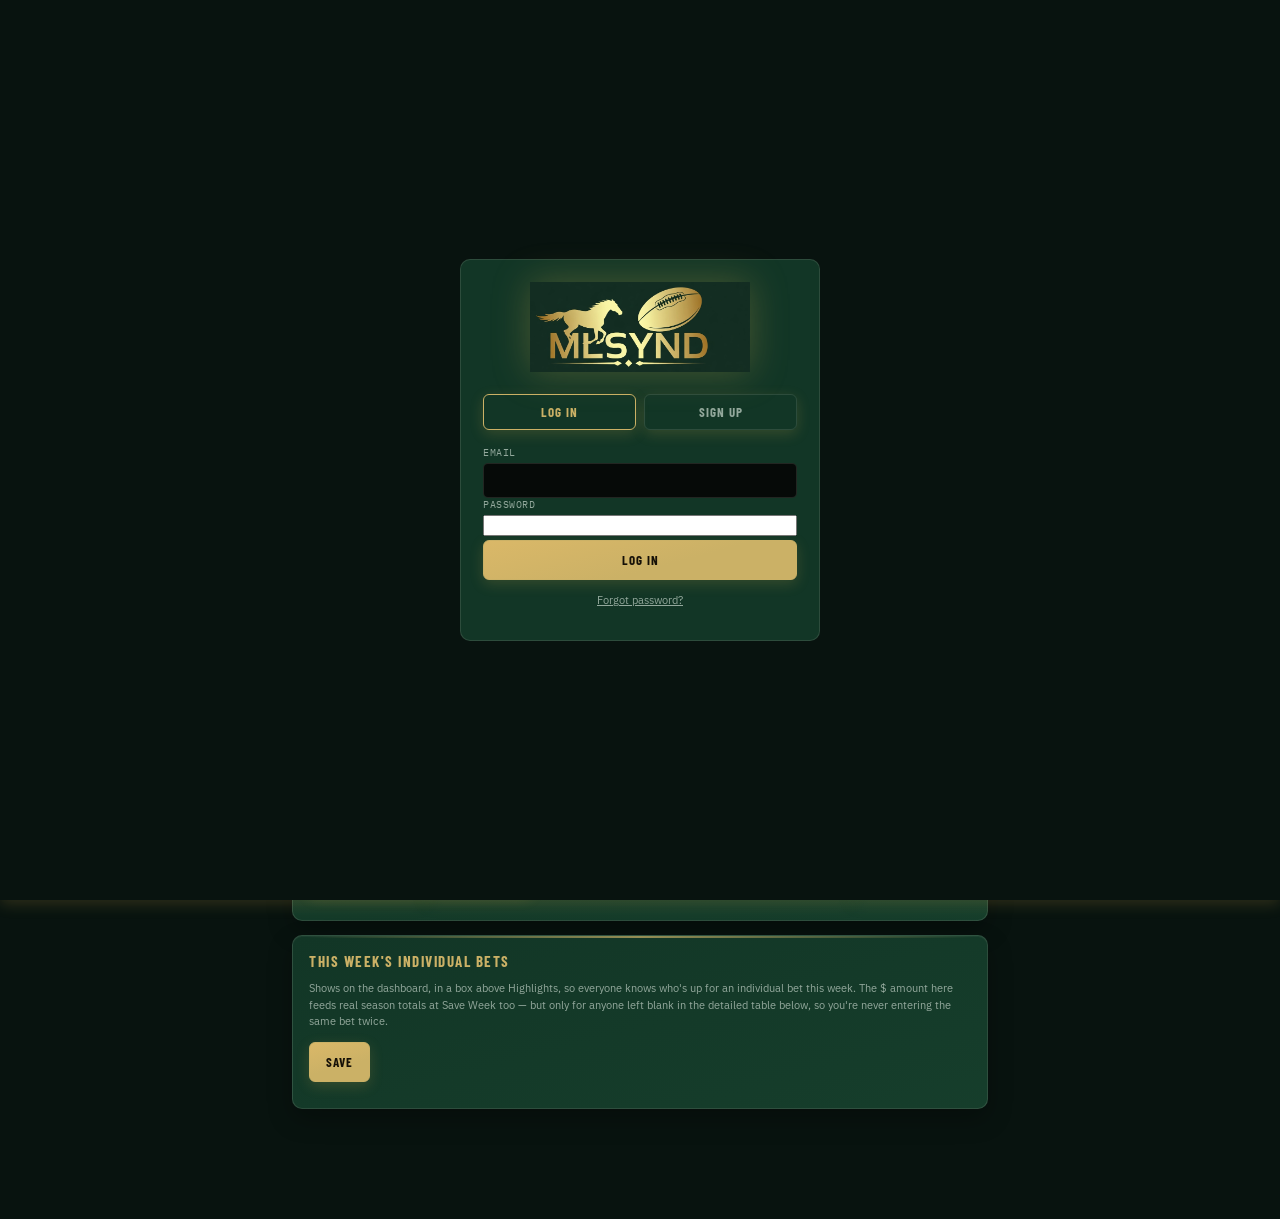
==== commit 3eb48374: "Add files via upload" ====
--- a/index.html
+++ b/index.html
@@ -3,43 +3,354 @@
 <head>
 <meta charset="UTF-8">
 <meta name="viewport" content="width=device-width, initial-scale=1.0, viewport-fit=cover">
-<title>MLSynd Dashboard</title>
+<title>MLSynd Ledger</title>
 <meta name="theme-color" content="#0B2B22">
 <meta name="mobile-web-app-capable" content="yes">
 <meta name="apple-mobile-web-app-capable" content="yes">
 <meta name="apple-mobile-web-app-status-bar-style" content="black-translucent">
 <meta name="apple-mobile-web-app-title" content="MLSynd">
-<link rel="manifest" href="dashboard-manifest.json">
+<link rel="manifest" href="manifest.json">
 <link rel="icon" href="icon-192.png">
 <link rel="apple-touch-icon" href="apple-touch-icon.png">
 <link rel="preconnect" href="https://fonts.googleapis.com">
 <link href="https://fonts.googleapis.com/css2?family=Barlow+Condensed:wght@600;700&family=IBM+Plex+Mono:wght@400;500;600;700&family=IBM+Plex+Sans:wght@400;500;600&display=swap" rel="stylesheet">
-<link rel="stylesheet" href="dashboard.css">
-<!-- Firebase JS SDK — loaded ONLY for Hold'em's real-time listeners
-     (board/pot/turn updates, seat changes). Nothing else in this app
-     uses it; everywhere else talks to Firebase over plain REST, and
-     that's staying exactly as-is. Compat build specifically, since it
-     works as a plain sequential script-tag include with no bundler and no
-     ES module setup — consistent with how this whole file already
-     operates as one HTML page, no build step. -->
-<!-- defer: these load in parallel with the rest of the page instead of
-     blocking it — Hold'em's real-time features are only ever used from
-     later, user-triggered actions (opening a table/hand), well after
-     initial page load, so there's no downside to not blocking on them.
-     Not doing this originally was a real gap — worth fixing regardless
-     of whether it turns out to be the actual cause of anything. -->
-<script defer src="https://www.gstatic.com/firebasejs/12.17.1/firebase-app-compat.js"></script>
-<script defer src="https://www.gstatic.com/firebasejs/12.17.1/firebase-auth-compat.js"></script>
-<script defer src="https://www.gstatic.com/firebasejs/12.17.1/firebase-database-compat.js"></script>
+<style>
+  :root{
+    --ink: #08130F;
+    --felt: #0B2B22;
+    --felt-2: #123626;
+    --felt-3: #17402D;
+    --line: rgba(239,234,216,0.12);
+    --brass: #CBB166;
+    --brass-dim: #7d6a34;
+    --brass-light: #F5E8A8;
+    --chalk: #EFEAD8;
+    --muted: #93a89c;
+    --win: #6FA98A;
+    --loss: #C1604A;
+  }
+  *{box-sizing:border-box; -webkit-tap-highlight-color:transparent;}
+  body{
+    margin:0; background: var(--ink); color: var(--chalk);
+    font-family:'IBM Plex Sans', sans-serif;
+    padding-top: 128px;
+    padding-bottom: calc(96px + env(safe-area-inset-bottom, 0px));
+    min-height:100vh;
+  }
+  .wrap{ max-width: 720px; margin:0 auto; padding: 0 12px; }
+
+  /* ---- Polish layer: transitions, feedback, depth ---- */
+  button, .tab-btn, select, input, .toteboard-cell, .highlight-row, .runner-row, .slip-card, .fin-row-entry, .pending-user-row{
+    transition: transform .18s cubic-bezier(.34,1.56,.64,1), box-shadow .18s ease, background-color .2s ease, border-color .2s ease, color .2s ease, opacity .2s ease;
+  }
+  button:active, .tab-btn:active{ transform: scale(0.93); }
+  button:disabled:active{ transform:none; }
+  .tab-panel.active{ animation: tabFadeIn .38s cubic-bezier(.16,1,.3,1); }
+  @keyframes tabFadeIn{ from{ opacity:0; transform:translateY(16px) scale(.98); } to{ opacity:1; transform:translateY(0) scale(1); } }
+  .value-pulse{ animation: valuePulse 1.1s ease; }
+  @keyframes valuePulse{ 0%{ text-shadow:0 0 14px rgba(199,162,72,.85); } 100%{ text-shadow:none; } }
+
+  #toastHost{ position:fixed; left:0; right:0; bottom:calc(78px + env(safe-area-inset-bottom, 0px)); z-index:10000; display:flex; flex-direction:column; align-items:center; gap:8px; pointer-events:none; }
+  .toast{
+    background: linear-gradient(160deg, var(--felt-3), var(--felt-2)); border:1px solid var(--brass-dim); color:var(--chalk);
+    font-family:'IBM Plex Mono', monospace; font-size:12px; padding:11px 20px; border-radius:22px;
+    box-shadow:0 10px 28px rgba(0,0,0,.5), 0 0 0 1px rgba(199,162,72,.15); opacity:0; transform:translateY(16px) scale(.92);
+    animation: toastIn .35s cubic-bezier(.16,1,.3,1) forwards, toastOut .3s ease 2.4s forwards;
+  }
+  @keyframes toastIn{ to{ opacity:1; transform:translateY(0) scale(1); } }
+  @keyframes toastOut{ to{ opacity:0; transform:translateY(-10px) scale(.96); } }
+
+  /* ---- Toteboard header ---- */
+  .toteboard{
+    position:fixed; top:0; left:0; right:0; z-index:20;
+    background: linear-gradient(180deg, var(--felt) 0%, var(--felt-2) 100%);
+    border-bottom: 1px solid var(--brass-dim);
+    box-shadow: 0 6px 18px rgba(0,0,0,.35);
+  }
+  .toteboard-inner{ max-width:720px; margin:0 auto; padding:10px 14px 8px; position:relative; }
+  .toteboard-banner{
+    display:block; width:160px; max-width:55%; height:auto; margin:0 auto 6px;
+    filter: drop-shadow(0 0 12px rgba(199,162,72,.3));
+  }
+  .toteboard-strip{ display:flex; gap:8px; }
+  .toteboard-cell{
+    flex:1; background: linear-gradient(165deg, rgba(0,0,0,.22), rgba(0,0,0,.34)); border:1px solid var(--line); border-radius:6px;
+    padding:5px 8px; text-align:center; position:relative; overflow:hidden;
+  }
+  .toteboard-cell::before{
+    content:''; position:absolute; top:0; left:0; right:0; height:2px;
+    background: linear-gradient(90deg, transparent, var(--brass-dim), transparent);
+  }
+  .toteboard-cell .lbl{
+    font-family:'Barlow Condensed', sans-serif; font-size:9px; letter-spacing:1.5px;
+    text-transform:uppercase; color: var(--muted); display:block;
+  }
+  .toteboard-cell .val{
+    font-family:'IBM Plex Mono', monospace; font-weight:700; font-size:15px;
+    color: var(--chalk); letter-spacing:.5px;
+  }
+  .toteboard-cell.pos .val{ color: var(--win); }
+  .toteboard-cell.neg .val{ color: var(--loss); }
+
+  /* ---- Tabs ---- */
+  .tab-panel{ display:none; padding-top:14px; }
+  .tab-panel.active{ display:block; }
+
+  .tabbar{
+    position:fixed; bottom:0; left:0; right:0; z-index:20;
+    background: linear-gradient(0deg, var(--felt) 0%, var(--felt-2) 100%);
+    border-top:1px solid var(--brass-dim);
+    display:flex; padding-bottom: env(safe-area-inset-bottom, 0);
+  }
+  .tab-btn{
+    flex:1; background:none; border:none; color: var(--muted); position:relative;
+    font-family:'Barlow Condensed', sans-serif; font-weight:700; font-size:11px;
+    letter-spacing:1.5px; text-transform:uppercase; padding:10px 4px 8px;
+    display:flex; flex-direction:column; align-items:center; gap:3px; cursor:pointer;
+    border-radius:0;
+  }
+  .tab-btn .icon{ font-size:18px; line-height:1; position:relative; z-index:1; transition: transform .25s cubic-bezier(.34,1.56,.64,1); }
+  .tab-btn.active{ color: var(--brass); }
+  .tab-btn.active .icon{ filter: drop-shadow(0 0 8px rgba(199,162,72,.6)); transform: translateY(-2px) scale(1.12); }
+  .tab-btn.active::before{
+    content:''; position:absolute; top:2px; left:50%; transform:translateX(-50%);
+    width:34px; height:34px; border-radius:50%;
+    background: radial-gradient(circle, rgba(199,162,72,.18), transparent 72%);
+    animation: tabPop .3s cubic-bezier(.34,1.56,.64,1);
+  }
+  @keyframes tabPop{ from{ transform:translateX(-50%) scale(.4); opacity:0; } to{ transform:translateX(-50%) scale(1); opacity:1; } }
+
+  /* ---- Panels & typography ---- */
+  .panel{
+    background: linear-gradient(165deg, var(--felt-2) 0%, var(--felt-3) 130%);
+    border:1px solid var(--line); border-radius:10px;
+    padding:16px; margin-bottom:14px; overflow-x:auto; position:relative;
+    box-shadow: 0 1px 0 rgba(255,255,255,0.04) inset, 0 10px 24px rgba(0,0,0,0.28);
+  }
+  .panel::before{
+    content:''; position:absolute; top:0; left:14px; right:14px; height:2px; border-radius:2px;
+    background: linear-gradient(90deg, transparent, var(--brass) 50%, transparent);
+    opacity:.7;
+  }
+  .panel h2{
+    font-family:'Barlow Condensed', sans-serif; font-size:15px; font-weight:700;
+    text-transform:uppercase; letter-spacing:1.5px; color: var(--brass);
+    margin:0 0 10px; display:flex; justify-content:space-between; align-items:center;
+  }
+  .panel h2 .sub{
+    font-family:'IBM Plex Sans', sans-serif; font-weight:400; text-transform:none;
+    letter-spacing:0; font-size:11px; color: var(--muted);
+  }
+  .panel h2 .toggle{ cursor:pointer; color: var(--brass); font-size:11px; font-family:'IBM Plex Mono', monospace; text-transform:none; letter-spacing:0; }
+  .panel h3{
+    font-family:'Barlow Condensed', sans-serif; font-size:13px; font-weight:700;
+    text-transform:uppercase; letter-spacing:1.2px; color: var(--chalk);
+    margin:0 0 8px;
+  }
+  .panel h3 .sub{
+    font-family:'IBM Plex Sans', sans-serif; font-weight:400; text-transform:none;
+    letter-spacing:0; font-size:11px; color: var(--muted);
+  }
+
+  input[type=text], input[type=number]{
+    background:#060A08; color:var(--chalk); border:1px solid var(--line); border-radius:5px;
+    font-family:'IBM Plex Mono', monospace; font-size:13px; padding:8px 9px; width:100%;
+  }
+  input:focus, select:focus, button:focus-visible{
+    outline: 2px solid var(--brass); outline-offset:1px;
+  }
+  select{
+    background:#060A08; color:var(--chalk); border:1px solid var(--line); border-radius:5px;
+    font-family:'IBM Plex Mono', monospace; font-size:13px; padding:8px 6px; width:100%;
+  }
+  label.field{ display:flex; flex-direction:column; gap:4px; font-size:10px; color:var(--muted); font-family:'IBM Plex Mono', monospace; text-transform:uppercase; letter-spacing:.5px; }
+
+  .row{ display:flex; gap:10px; margin-top:12px; flex-wrap:wrap; align-items:center; }
+
+  .fin-header-row{ display:flex; gap:6px; padding:0 0 4px; }
+  .fin-header-row .fin-col-lbl{
+    flex:1; font-family:'IBM Plex Mono', monospace; font-size:9px; text-transform:uppercase;
+    letter-spacing:1px; color:var(--muted); text-align:left;
+  }
+  .fin-header-row span:first-child{ flex:0 0 76px; }
+  .fin-row-entry{ display:flex; gap:6px; align-items:center; padding:6px 0; border-bottom:1px solid var(--line); }
+  .fin-row-entry:last-of-type{ border-bottom:none; }
+  .fin-row-entry input, .fin-row-entry select{ flex:1; min-width:0; padding:7px 6px; font-size:12px; }
+  .fin-row-label{ flex:0 0 76px; font-family:'IBM Plex Mono', monospace; font-weight:600; font-size:12px; color:var(--chalk); }
+  .fin-row-entry.single input{ flex:1; }
+  .fin-row-entry select.ind-name{ flex:0 0 88px; }
+  .fin-row-entry .ind-remove{
+    flex:0 0 26px; width:26px; height:26px; padding:0; border-radius:50%;
+    font-size:14px; line-height:1; display:flex; align-items:center; justify-content:center;
+  }
+
+  button{
+    font-family:'Barlow Condensed', sans-serif; font-size:13px; letter-spacing:1px;
+    font-weight:700; text-transform:uppercase; padding:11px 16px; border-radius:6px;
+    border:1px solid var(--brass); background:linear-gradient(165deg, #dab868, var(--brass) 60%);
+    box-shadow:0 4px 14px rgba(199,162,72,.2); color:#151007;
+    cursor:pointer;
+  }
+  button.secondary{ background:transparent; color:var(--chalk); border-color:var(--line); }
+  button.danger{ background:transparent; color:var(--loss); border-color:var(--loss); }
+  button:hover{ filter:brightness(1.08); }
+  button:disabled{ opacity:.4; cursor:default; filter:none; }
+  button.small{ padding:6px 10px; font-size:11px; }
+
+  table{ width:100%; border-collapse:collapse; font-size:12px; min-width:600px; }
+  th{
+    text-align:left; font-family:'IBM Plex Mono', monospace; font-size:9px;
+    text-transform:uppercase; letter-spacing:1px; color:var(--muted);
+    border-bottom:1px solid var(--brass-dim); padding:7px 6px; white-space:nowrap;
+  }
+  td{ padding:7px 6px; border-bottom:1px solid var(--line); font-family:'IBM Plex Mono', monospace; white-space:nowrap; }
+  td.name{ font-weight:600; color:var(--chalk); }
+  tr.rank-1 td.name{ color: var(--brass); }
+  .pos{ color: var(--win); } .neg{ color: var(--loss); }
+  .move-up{ color: var(--win); } .move-down{ color: var(--loss); } .move-same{ color: var(--muted); }
+
+  .status-msg{ font-size:12px; color:var(--muted); margin-top:10px; font-family:'IBM Plex Mono', monospace; }
+  .rotation-order-strip{ display:flex; flex-wrap:wrap; gap:6px; }
+  .rotation-order-chip{ font-size:10.5px; padding:4px 9px; border-radius:999px; background:var(--felt); border:1px solid var(--line); color:var(--muted); }
+  .rotation-order-chip.is-active{ border-color:var(--brass); color:var(--brass-light); background:rgba(203,177,102,.12); }
+  .rotation-order-chip.is-next-up{ border-color:var(--brass-light); color:var(--brass-light); box-shadow:0 0 8px rgba(255,224,150,.35); }
+  .status-msg.error{ color: var(--loss); } .status-msg.ok{ color: var(--win); }
+
+  .hint{ font-size:11px; color: var(--muted); margin-bottom:10px; line-height:1.5; }
+
+  .auth-gate{ position:fixed; inset:0; z-index:9999; background:var(--ink); display:flex; align-items:center; justify-content:center; padding:20px; }
+  .auth-box{ width:100%; max-width:360px; background:var(--felt-2); border:1px solid var(--line); border-radius:10px; padding:22px; }
+  .auth-logo{ font-family:'Barlow Condensed', sans-serif; font-weight:700; letter-spacing:3px; font-size:22px; color:var(--brass); text-align:center; margin-bottom:18px; }
+  .auth-logo-img{ display:block; max-width:100%; width:220px; height:auto; margin:0 auto 18px; filter: drop-shadow(0 0 18px rgba(199,162,72,.3)); }
+  .auth-tabs{ display:flex; gap:8px; margin-bottom:16px; }
+  .auth-tab{ flex:1; font-family:'Barlow Condensed', sans-serif; font-size:13px; letter-spacing:1px; font-weight:700; text-transform:uppercase; padding:9px; border-radius:6px; border:1px solid var(--line); background:transparent; color:var(--muted); cursor:pointer; }
+  .auth-tab.active{ border-color:var(--brass); color:var(--brass); }
+  .auth-box button{ width:100%; margin-top:4px; }
+  .auth-box button.secondary{ background:transparent; color:var(--chalk); border-color:var(--line); }
+
+  .pending-user-row{ display:flex; flex-direction:column; gap:8px; padding:12px 0; border-bottom:1px solid var(--line); }
+  .pending-user-row:last-of-type{ border-bottom:none; }
+  .pending-user-info{ min-width:0; }
+  .pending-user-name{ font-family:'IBM Plex Mono', monospace; font-weight:600; color:var(--chalk); font-size:13px; display:flex; align-items:center; gap:8px; flex-wrap:wrap; }
+  .pending-user-email{ font-size:11px; color:var(--muted); margin-top:2px; }
+  .pending-user-actions{ display:flex; gap:8px; flex-wrap:wrap; align-items:center; }
+  .pending-user-row button{ flex:0 0 auto; width:auto; padding:8px 12px; font-size:11px; }
+  .role-badge{ display:inline-block; font-family:'IBM Plex Mono', monospace; font-size:9px; font-weight:700; letter-spacing:.5px; text-transform:uppercase; padding:3px 8px; border-radius:20px; }
+  .role-badge.role-full{ background:rgba(199,162,72,.18); color:var(--brass); border:1px solid var(--brass-dim); }
+  .role-badge.role-dashboard{ background:rgba(239,234,216,.08); color:var(--muted); border:1px solid var(--line); }
+  .role-badge.role-tipping{ background:rgba(111,169,138,.15); color:var(--win); border:1px solid rgba(111,169,138,.4); }
+  .role-badge.role-readonly{ background:rgba(120,160,200,.15); color:#9cc2e6; border:1px solid rgba(120,160,200,.4); }
+  .health-pill.green{ color:var(--win); border-color:rgba(111,169,138,.4); }
+  .health-pill.amber{ color:#E8A15C; border-color:rgba(232,161,92,.4); }
+  .health-pill.red{ color:var(--loss); border-color:rgba(193,96,74,.4); }
+  .pending-user-actions select{ flex:1; min-width:130px; }
+  .role-group{ border-radius:10px; padding:12px 12px 4px; margin-bottom:12px; border:1px solid; }
+  .role-group:last-child{ margin-bottom:0; }
+  .role-group-title{ font-family:'Barlow Condensed', sans-serif; font-weight:700; font-size:12px; letter-spacing:1.5px; text-transform:uppercase; margin-bottom:6px; display:flex; align-items:center; gap:8px; }
+  .role-group-count{ font-family:'IBM Plex Mono', monospace; font-size:10px; font-weight:400; opacity:.7; }
+  .role-group-full{ background:rgba(199,162,72,.08); border-color:var(--brass-dim); }
+  .role-group-full .role-group-title{ color:var(--brass); }
+  .role-group-dashboard{ background:rgba(239,234,216,.04); border-color:var(--line); }
+  .role-group-dashboard .role-group-title{ color:var(--muted); }
+  .role-group-tipping{ background:rgba(111,169,138,.08); border-color:rgba(111,169,138,.4); }
+  .role-group-tipping .role-group-title{ color:var(--win); }
+  .role-group-readonly{ background:rgba(120,160,200,.06); border-color:rgba(120,160,200,.4); }
+  .role-group-readonly .role-group-title{ color:#9cc2e6; }
+  .role-group .pending-user-row{ border-bottom-color:rgba(239,234,216,.08); }
+
+  /* Cashed Out toggle (weekly individual bets) — same small-pill language
+     as the role badges above (rgba win-green fill, solid once active),
+     kept visually distinct from the plain SGM checkbox since it's a
+     separate, independent flag. */
+  .wib-cashout-pill{
+    display:inline-flex; align-items:center; gap:4px; padding:4px 10px; border-radius:999px;
+    font-size:10px; font-weight:700; cursor:pointer; white-space:nowrap; font-family:inherit;
+    background:rgba(111,169,138,.12); color:var(--win); border:1px solid rgba(111,169,138,.35);
+    transition: background .15s ease, box-shadow .15s ease;
+  }
+  .wib-cashout-pill.active{
+    background:var(--win); color:#0d1f16; border-color:var(--win);
+    box-shadow:0 0 8px rgba(111,169,138,.55);
+  }
+  .wib-placed-label.checked{ color:var(--win); }
+
+  pre#reportText{
+    background:#060A08; border:1px solid var(--line); border-radius:6px;
+    padding:12px; font-family:'IBM Plex Mono', monospace; font-size:12px;
+    white-space:pre-wrap; word-break:break-word; line-height:1.6; color: var(--chalk);
+    max-height: 420px; overflow-y:auto;
+  }
+
+  .history-item{
+    border-bottom:1px solid var(--line); padding:9px 0; font-size:12px;
+    display:flex; justify-content:space-between; align-items:center; gap:10px;
+    font-family:'IBM Plex Mono', monospace;
+  }
+  .history-item .lbl{ color: var(--muted); }
+
+  .roster-row{ display:flex; gap:8px; align-items:center; margin-bottom:6px; }
+  .roster-row input{ flex:1; }
+
+  .dues-row{
+    display:flex; align-items:center; justify-content:space-between; gap:8px;
+    padding:9px 0; border-bottom:1px solid var(--line); font-family:'IBM Plex Mono', monospace;
+  }
+  .dues-row:last-child{ border-bottom:none; }
+  .dues-name{ font-weight:600; color:var(--chalk); font-size:13px; }
+  .dues-controls{ display:flex; align-items:center; gap:8px; flex-shrink:0; }
+  .dues-amount{ font-size:12px; min-width:38px; text-align:center; display:flex; align-items:baseline; gap:1px; }
+  .dues-amount input.dues-owed-input{
+    width:46px; padding:3px 2px; text-align:right; font-size:12px; border-radius:4px;
+  }
+  .dues-of{ color:var(--muted); }
+  .btn-step{
+    width:30px; height:30px; padding:0; border-radius:50%; flex-shrink:0;
+    font-family:'IBM Plex Mono', monospace; font-size:16px; line-height:1;
+    display:flex; align-items:center; justify-content:center;
+  }
+
+  .entry-row{
+    display:flex; align-items:center; gap:6px; padding:7px 0; border-bottom:1px solid var(--line);
+  }
+  .entry-row:last-child{ border-bottom:none; }
+  .entry-row input, .entry-row select{ padding:7px 6px; font-size:12px; }
+  .entry-col-name{ flex:1 1 auto; min-width:0; }
+  span.entry-col-name{ font-family:'IBM Plex Mono', monospace; font-weight:600; color:var(--chalk); font-size:12px; white-space:nowrap; overflow:hidden; text-overflow:ellipsis; }
+  .entry-col-odds{ flex:0 0 62px; width:62px; }
+  .entry-col-result{ flex:0 0 78px; width:78px; }
+
+  .slip-card{
+    display:flex; align-items:center; gap:10px; padding:9px 0; border-bottom:1px solid var(--line);
+  }
+  .slip-card:last-child{ border-bottom:none; }
+  .slip-thumb{
+    width:44px; height:44px; flex-shrink:0; border-radius:6px; overflow:hidden;
+    background:#060A08; display:flex; align-items:center; justify-content:center; border:1px solid var(--line);
+  }
+  .slip-thumb img{ width:100%; height:100%; object-fit:cover; }
+  .slip-icon{ font-size:18px; }
+  .img-modal{
+    display:none; position:fixed; inset:0; background:rgba(0,0,0,0.92); z-index:1000;
+    align-items:center; justify-content:center; padding:20px; box-sizing:border-box;
+  }
+  .img-modal.open{ display:flex; }
+  .img-modal img{ max-width:100%; max-height:100%; border-radius:8px; box-shadow:0 0 30px rgba(0,0,0,0.5); }
+  .slip-thumb.slip-open, a.slip-open{ cursor:pointer; }
+  .slip-info{ flex:1; min-width:0; display:flex; flex-direction:column; gap:2px; }
+  .slip-info a{ color:var(--chalk); font-family:'IBM Plex Mono', monospace; font-size:12px; text-decoration:none; white-space:nowrap; overflow:hidden; text-overflow:ellipsis; }
+  .slip-info a:hover{ color:var(--brass); }
+  .slip-date{ font-family:'IBM Plex Mono', monospace; font-size:10px; color:var(--muted); }
+
+  .empty{ text-align:center; padding:20px 10px; color:var(--muted); font-family:'IBM Plex Mono', monospace; font-size:12px; }
+
+  @media (prefers-reduced-motion: reduce){ *{ animation:none !important; transition:none !important; } }
+</style>
 </head>
 <body>
 <div id="authGate" class="auth-gate">
   <div class="auth-box">
-    <img src="/logo-icon.png" alt="" class="auth-logo-icon">
-    <div class="auth-title">MLSYND</div>
-    <div class="auth-tagline">Sports Betting Syndicate</div>
+    <img src="/banner.png" alt="MLSynd" class="auth-logo-img">
     <div id="authFormWrap">
-      <div class="auth-invite-banner" id="authInviteBanner" style="display:none;">🏉 You're joining the Footy Tipping competition — sign up below to get started.</div>
       <div class="auth-tabs">
         <button type="button" class="auth-tab active" id="authTabLogin">Log in</button>
         <button type="button" class="auth-tab" id="authTabSignup">Sign up</button>
@@ -47,25 +358,8 @@
       <div id="authNameField" style="display:none;">
         <label class="field">Name<input type="text" id="authName" autocomplete="name"></label>
       </div>
-      <label class="field">Email
-        <div class="auth-field-wrap">
-          <svg class="auth-field-icon" viewBox="0 0 24 24" fill="none" stroke="currentColor" stroke-width="2" stroke-linecap="round" stroke-linejoin="round" style="color:var(--brass-light);"><path d="M4 4h16v16H4z" stroke="none"/><path d="M22 6l-10 7L2 6"/><path d="M2 6h20v12H2z"/></svg>
-          <input type="text" id="authEmail" autocomplete="email" inputmode="email" placeholder="Enter your email">
-        </div>
-      </label>
-      <label class="field">Password
-        <div class="auth-field-wrap">
-          <svg class="auth-field-icon" viewBox="0 0 24 24" fill="none" stroke="currentColor" stroke-width="2" stroke-linecap="round" stroke-linejoin="round" style="color:var(--brass-light);"><rect x="5" y="11" width="14" height="10" rx="2"/><path d="M8 11V7a4 4 0 0 1 8 0v4"/></svg>
-          <input type="password" id="authPassword" autocomplete="current-password" placeholder="Enter your password">
-          <button type="button" class="auth-pw-toggle" id="authPwToggle" title="Show password">
-            <svg width="18" height="18" viewBox="0 0 24 24" fill="none" stroke="var(--chalk)" stroke-width="2" stroke-linecap="round" stroke-linejoin="round"><path d="M1 12s4-8 11-8 11 8 11 8-4 8-11 8-11-8-11-8z"/><circle cx="12" cy="12" r="3"/></svg>
-          </button>
-        </div>
-      </label>
-      <label class="auth-remember-row" id="authRememberRow">
-        <input type="checkbox" id="authRememberMe" checked>
-        <span>Remember me</span>
-      </label>
+      <label class="field">Email<input type="text" id="authEmail" autocomplete="email" inputmode="email"></label>
+      <label class="field">Password<input type="password" id="authPassword" autocomplete="current-password"></label>
       <button type="button" id="authSubmitBtn">Log in</button>
       <div style="text-align:center; margin-top:8px;"><a href="#" id="authForgotLink" style="font-size:11px; color:var(--muted); text-decoration:underline;">Forgot password?</a></div>
       <div class="status-msg" id="authStatus"></div>
@@ -74,2245 +368,534 @@
       <div class="hint">Your account is registered and waiting on approval. This checks automatically — no need to keep refreshing.</div>
       <button type="button" class="secondary" id="authSignOutBtn">Sign out</button>
     </div>
-    <div id="authGuestLoadingWrap" style="display:none;">
-      <div class="hint">Opening guest view…</div>
-    </div>
-    <div id="authGuestExpiredWrap" style="display:none;">
-      <div class="hint">This guest link has expired (links last 2 hours). Ask whoever shared it for a new one.</div>
+    <div id="authBlockedWrap" style="display:none;">
+      <div class="hint">Your account has Dashboard access only — this Ledger app isn't available to you. Head to the dashboard instead: <a href="https://mlsynddash.netlify.app/" style="color:var(--brass);">mlsynddash.netlify.app</a></div>
+      <button type="button" class="secondary" id="authSignOutBtn2">Sign out</button>
     </div>
   </div>
 </div>
-<div class="wrap">
-  <header>
-    <img src="/banner.png" alt="MLSynd" class="header-banner">
-  </header>
-
-  <div class="tab-panel active" id="tab-balance">
-    <div class="subnav-row" id="homeMainSubnav">
-      <button type="button" class="subnav-btn active" data-homesub="overview"><span class="subnav-icon">🏠</span>Overview</button>
-      <button type="button" class="subnav-btn" data-homesub="cash"><span class="subnav-icon">💰</span>Cash</button>
-      <button type="button" class="subnav-btn" data-homesub="slips"><span class="subnav-icon">📎</span>Slips</button>
-      <button type="button" class="subnav-btn" data-homesub="diag" id="homeDiagSubBtn" style="display:none;"><span class="subnav-icon">🔧</span>Diag</button>
-    </div>
-
-    <div id="homeSubview-overview" class="home-subview">
-    <div id="changelogBanner" style="display:none;"></div>
-    <div class="panel" id="homeDigestWidget" style="display:none;"></div>
-    <div class="panel casino-teaser-panel" id="activityFeedTeaser">
-      <div class="casino-teaser-row">
-        <div class="casino-teaser-icon">📰</div>
-        <div class="casino-teaser-mid">
-          <div class="casino-teaser-lbl">Recent Activity</div>
-          <div class="casino-teaser-val" style="font-size:11px; color:var(--muted);">Board, Casino, Syndy — one feed</div>
-        </div>
-        <button type="button" class="pill-btn pill-btn-primary casino-teaser-btn" id="activityFeedOpenBtn">View →</button>
+
+  <div class="toteboard">
+    <div class="toteboard-inner">
+      <img src="/banner.png" alt="MLSynd" class="toteboard-banner">
+      <div class="toteboard-strip">
+        <div class="toteboard-cell" id="tbBankCell"><span class="lbl">Bank</span><span class="val" id="tbBank">$0</span></div>
+        <div class="toteboard-cell" id="tbPotCell"><span class="lbl">Bonus pot</span><span class="val" id="tbPot">$0</span></div>
+        <div class="toteboard-cell" id="tbPlCell"><span class="lbl">P/L total</span><span class="val" id="tbPl">$0</span></div>
       </div>
     </div>
-    <div id="weeklyReminderPanel" class="panel" style="display:none;">
-      <h2>🔔 This week's outstanding items</h2>
-      <div id="weeklyReminderList"></div>
-      <div style="text-align:center; margin-top:10px;">
-        <button type="button" class="pill-btn" id="weeklyReminderClearBtn">Clear all</button>
+  </div>
+
+  <div class="wrap">
+
+    <div class="tab-panel active" id="tab-entry">
+      <div class="panel">
+        <h2>This week's entry</h2>
+        <div class="row" style="margin-bottom:14px; margin-top:0;">
+          <label class="field" style="flex:1;">Week label
+            <select id="weekLabel"><option value="">Select week</option><option value="Week 1">Week 1</option><option value="Week 2">Week 2</option><option value="Week 3">Week 3</option><option value="Week 4">Week 4</option><option value="Week 5">Week 5</option><option value="Week 6">Week 6</option><option value="Week 7">Week 7</option><option value="Week 8">Week 8</option><option value="Week 9">Week 9</option><option value="Week 10">Week 10</option><option value="Week 11">Week 11</option><option value="Week 12">Week 12</option><option value="Week 13">Week 13</option><option value="Week 14">Week 14</option><option value="Week 15">Week 15</option><option value="Week 16">Week 16</option><option value="Week 17">Week 17</option><option value="Week 18">Week 18</option><option value="Week 19">Week 19</option><option value="Week 20">Week 20</option><option value="Week 21">Week 21</option><option value="Week 22">Week 22</option><option value="Week 23">Week 23</option><option value="Week 24">Week 24</option><option value="Week 25">Week 25</option><option value="Week 26">Week 26</option><option value="Week 27">Week 27</option><option value="Week 28">Week 28</option><option value="Week 29">Week 29</option><option value="Week 30">Week 30</option><option value="Week 31">Week 31</option><option value="Week 32">Week 32</option><option value="Week 33">Week 33</option><option value="Week 34">Week 34</option><option value="Week 35">Week 35</option><option value="Week 36">Week 36</option><option value="Week 37">Week 37</option><option value="Week 38">Week 38</option><option value="Week 39">Week 39</option><option value="Week 40">Week 40</option><option value="Week 41">Week 41</option><option value="Week 42">Week 42</option><option value="Week 43">Week 43</option><option value="Week 44">Week 44</option><option value="Week 45">Week 45</option><option value="Week 46">Week 46</option><option value="Week 47">Week 47</option><option value="Week 48">Week 48</option><option value="Week 49">Week 49</option><option value="Week 50">Week 50</option><option value="Week 51">Week 51</option><option value="Week 52">Week 52</option></select>
+          </label>
+        </div>
+
+        <h3>This week's financials <span class="sub">— outlays prefilled at your fixed rates, just enter returns</span></h3>
+        <div class="fin-header-row">
+          <span></span><span class="fin-col-lbl">Outlay</span><span class="fin-col-lbl">Return</span>
+        </div>
+        <div class="fin-row-entry">
+          <span class="fin-row-label">Group</span>
+          <input type="number" id="gMultiOut" step="0.01" value="12.50">
+          <input type="number" id="gMultiRet" step="0.01">
+        </div>
+        <div id="finIndRows"></div>
+        <div class="fin-row-entry single">
+          <span class="fin-row-label">SGM bonus win</span>
+          <input type="number" id="gSgmWin" step="0.01" placeholder="0.00">
+        </div>
+        <div class="hint" style="margin-top:-6px; margin-bottom:10px;">If someone's SGM bonus bet wins, the winnings go straight to the bank — not tied to a person's individual stats since it wasn't real money staked. Leave blank most weeks.</div>
+        <div class="fin-row-entry">
+          <span class="fin-row-label">Lotto</span>
+          <input type="number" id="gLottoOut" step="0.01" value="80.50">
+          <input type="number" id="gLottoRet" step="0.01">
+        </div>
+        <div class="fin-row-entry single">
+          <span class="fin-row-label">Bonus pot</span>
+          <input type="number" id="gBonus" step="0.01" value="10">
+        </div>
+
+        <h3 style="margin-top:16px;">Group bet <span class="sub">— remaining 9, 1 leg each</span></h3>
+        <div id="entryTableWrapGroup"></div>
+
+        <div class="row">
+          <button id="saveWeekBtn">Save week</button>
+          <button id="undoWeekBtn" class="secondary">Undo last saved week</button>
+        </div>
+        <div class="status-msg" id="entryStatus"></div>
+        <div class="row" style="margin-top:10px;">
+          <button id="clearMultiDisplayBtn" class="secondary">Clear "who's cooking it" on dashboard</button>
+        </div>
+        <div class="hint">The dashboard keeps showing this week's results even after saving, so the group can still see how it went — tap this once everyone's had a look, and it'll go blank until real activity starts again next week.</div>
+        <div class="status-msg" id="clearMultiStatus"></div>
+      </div>
+
+      <div class="panel">
+        <h2>🎲 Bettor rotation</h2>
+        <div class="hint">Win your first bet → you're locked in again next week, plus a genuine second bet this weekend at your own stake — a normal row here, counts toward your P/L tally like any other bet, not the SGM checkbox below (that's a separate thing — see its own hint). Lose it → the next person in the order below takes over next week. This never touches Save Week or season totals on its own — you press "Set up next week" explicitly when you're ready to roll over.</div>
+        <div id="rotationOrderEntry"></div>
+        <div id="rotationStatusArea"></div>
+        <button type="button" id="rotationSetupNextBtn" class="secondary" style="margin-top:8px;">Set up next week's bettors →</button>
+        <div class="status-msg" id="rotationStatus"></div>
+      </div>
+
+      <div class="panel">
+        <h2>This week's individual bets</h2>
+        <div class="hint">Shows on the dashboard, in a box above Highlights, so everyone knows who's up for an individual bet this week. The $ amount here feeds real season totals at Save Week too — but only for anyone left blank in the detailed table below, so you're never entering the same bet twice.</div>
+        <div id="weeklyIndividualBetsEntry"></div>
+        <div class="row">
+          <button id="saveWeeklyBetsBtn">Save</button>
+        </div>
+        <div class="status-msg" id="weeklyBetsStatus"></div>
       </div>
     </div>
-    <div class="offline-money-notice" id="moneyOfflineNoticeHome" style="display:none;"></div>
-    <div class="panel">
-      <h2>Rolling balance</h2>
-      <div class="balance-grid">
-        <div class="toteboard-cell" id="balBankCell"><span class="lbl">Bank</span><span class="val" id="balBank">$0</span></div>
-        <div class="toteboard-cell"><span class="lbl">Outlay</span><span class="val" id="balOutlay">$0</span></div>
-        <div class="toteboard-cell"><span class="lbl">Return</span><span class="val" id="balReturn">$0</span></div>
-        <div class="toteboard-cell"><span class="lbl">Bonus pot</span><span class="val" id="balPot">$0</span></div>
-        <div class="toteboard-cell" id="balPlOverallCell"><span class="lbl">P/L overall</span><span class="val" id="balPlOverall">$0</span></div>
-        <div class="toteboard-cell" id="balPlWeeklyCell"><span class="lbl">P/L weekly</span><span class="val" id="balPlWeekly">$0</span></div>
+
+    <div class="tab-panel" id="tab-betting">
+      <div class="panel">
+        <h2>Leaderboard</h2>
+        <div class="row" style="margin-top:0;">
+          <label class="field">Sort by
+            <select id="sortMode">
+              <option value="score">Data Score</option>
+              <option value="pl">P/L ($)</option>
+            </select>
+          </label>
+        </div>
+        <div id="leaderboardArea"></div>
+      </div>
+
+      <div class="panel">
+        <h2>Season history <span class="toggle" id="historyToggle">view</span></h2>
+        <div id="historyViewWrap" style="display:none;">
+          <div id="historyArea"></div>
+        </div>
+      </div>
+
+      <div class="panel">
+        <h2>Weekly report</h2>
+        <div class="row" style="margin-top:0;">
+          <button id="genReportBtn">Generate report</button>
+          <button id="copyReportBtn" class="secondary">Copy to clipboard</button>
+        </div>
+        <div class="status-msg" id="reportStatus"></div>
+        <pre id="reportText"></pre>
+      </div>
+
+      <div class="panel">
+        <h2>Bet slips</h2>
+        <div class="hint">Upload a screenshot of the lotto ticket or bet slip each week — or paste a link instead. Select more than one at once if a bet needs a few (cropped sections, multiple tickets, etc) — they'll all get added together. These show up on the dashboard's Slips tab too, and you can remove one any time to add a new one.</div>
+        <div class="row" style="margin-top:0;">
+          <input type="file" id="slipFileInput" accept="image/*" multiple style="display:none;">
+          <button id="slipUploadBtn" class="small">📷 Upload screenshot(s)</button>
+        </div>
+        <div id="slipUploadStatus" class="status-msg"></div>
+        <div class="row" style="margin-top:0;">
+          <input type="text" id="slipLabel" placeholder="Label (e.g. Week 30 multi)" style="flex:1;">
+        </div>
+        <div class="row">
+          <input type="text" id="slipUrl" placeholder="…or paste a link https://…" style="flex:1;">
+          <button id="addSlipBtn" class="small">Add</button>
+        </div>
+        <div id="slipsArea" style="margin-top:8px;"></div>
       </div>
     </div>
 
-    <div class="panel casino-teaser-panel" id="homeCasinoTeaser" style="display:none;">
-      <div class="casino-teaser-row">
-        <div class="casino-teaser-icon">🃏</div>
-        <div class="casino-teaser-mid">
-          <div class="casino-teaser-lbl">Casino XP</div>
-          <div class="casino-teaser-val" id="homeXPBalanceDisplay">—</div>
+    <div class="tab-panel" id="tab-squad">
+      <div class="panel">
+        <h2>Roster <span class="toggle" id="rosterToggle">edit</span></h2>
+        <div id="rosterEdit" style="display:none;">
+          <div id="rosterRows"></div>
+          <div class="row">
+            <input type="text" id="newMemberName" placeholder="Add name">
+            <button id="addMemberBtn" class="small">Add</button>
+          </div>
+          <div class="hint">Removing someone here does not delete their season totals — it just hides them from new weekly entries.</div>
         </div>
-        <button type="button" class="pill-btn pill-btn-primary casino-teaser-btn" id="homeCasinoTeaserBtn">Play →</button>
       </div>
-    </div>
-
-    <div class="panel">
-      <div class="pl-hero">
-        <div class="pl-hero-lbl">Season P/L</div>
-        <div class="pl-hero-val" id="plHeroVal">$0</div>
+
+      <div class="panel">
+        <h2>Badges <span class="toggle" id="badgesToggle">edit</span></h2>
+        <div id="badgesEdit" style="display:none;">
+          <div class="hint">Tick a box to award that badge — shows on their profile on the dashboard (tap their name on the Board).</div>
+          <div id="badgeAwardRows"></div>
+        </div>
       </div>
-      <div id="chartArea"></div>
-    </div>
-
-    <div class="panel">
-      <h2>This Week's Multi — Who's Cooking It?</h2>
-      <div id="groupMultiArea"></div>
-    </div>
-
-    <div class="panel">
-      <h2>This week's individual bets</h2>
-      <div id="weeklyIndividualBetsArea"></div>
-    </div>
-
-    <div class="panel" id="formGuidePanel">
-      <h2>📋 Form Guide</h2>
-      <div id="formGuideArea"><div class="empty">Loading…</div></div>
-    </div>
-
-    <div class="panel panel-quiet" id="onThisDayPanel">
-      <h2>📅 On This Day</h2>
-      <div id="onThisDayArea"><div class="empty">Loading…</div></div>
-    </div>
-
-    <!-- Subtle app footer — de-emphasised sync status + health, deliberately
-         quiet compared to the panels above rather than a bold status row. -->
-    <div class="app-footer" id="syncStatusRow" style="display:none;">
-      <span class="sync-dot" id="syncStatusDot"></span>
-      <span id="syncStatusLine"></span>
-      <span class="health-pill app-footer-health" id="healthPill" style="display:none;"></span>
-      <button type="button" class="app-footer-toggle" id="syndyVoiceToggleBtn">🔊 Syndy Voice: On</button>
-      <button type="button" class="app-footer-toggle" id="chatAlertToggleBtn">🔔 Chat Alerts: On</button>
-    </div>
-    </div>
-
-    <div id="homeSubview-cash" class="home-subview" style="display:none;">
-    <div class="offline-money-notice" id="moneyOfflineNoticeCash" style="display:none;"></div>
-    <div class="panel" id="myDuesPanel" style="display:none; text-align:center;">
-      <div style="font-family:'Barlow Condensed', sans-serif; font-size:11px; letter-spacing:1.5px; text-transform:uppercase; color:var(--muted);">You Owe</div>
-      <div id="myDuesVal" style="font-family:'IBM Plex Mono', monospace; font-size:26px; font-weight:700;">$0</div>
-    </div>
-    <div class="panel">
-      <h2>Money owed</h2>
-      <div id="owedArea"></div>
-    </div>
-    <div class="panel">
-      <h2>Bank share</h2>
-      <div class="hint" style="font-size:11px; color:var(--muted); margin-bottom:8px;">Each member's equal share of the current Bank, minus what they still owe in dues. Updates automatically every week as the Bank changes.</div>
-      <div id="bankShareArea"></div>
-    </div>
-    </div>
-
-    <div id="homeSubview-slips" class="home-subview" style="display:none;">
-    <div class="panel">
-      <h2>Bet slips</h2>
-      <div class="hint" style="font-size:11px; color:var(--muted); margin-bottom:8px;">Uploaded from the ledger app each week.</div>
-      <div id="slipsArea"></div>
-    </div>
-    </div>
-
-    <div id="homeSubview-diag" class="home-subview" style="display:none;">
-    <div class="panel">
-      <h2>🔧 Diagnostics</h2>
-      <div class="hint">Admin only. Not shown to anyone else — this pill doesn't even exist for other accounts.</div>
-    </div>
-
-    <div class="craps-winmode-row" id="diagSubmodeRow" style="margin: 0 0 14px;">
-      <button type="button" class="craps-winmode-btn active" data-submode="pulse">🩺 Pulse</button>
-      <button type="button" class="craps-winmode-btn" data-submode="money">💰 Money</button>
-      <button type="button" class="craps-winmode-btn" data-submode="play">🎲 Play</button>
-    </div>
-
-    <div class="diag-submode active" data-submode-panel="pulse">
-    <div class="panel">
-      <div class="balance-grid" id="pulseToteCells">
-        <div class="toteboard-cell" id="pulseHealthCell"><span class="lbl">Health</span><span class="val">—</span></div>
-        <div class="toteboard-cell" id="pulseOnlineCell"><span class="lbl">Online</span><span class="val">—</span></div>
-        <div class="toteboard-cell" id="pulseSyndyCell"><span class="lbl">Syndy $ (mo)</span><span class="val">—</span></div>
-        <div class="toteboard-cell" id="pulseRoundsCell"><span class="lbl">Rounds (7d)</span><span class="val">—</span></div>
-      </div>
-      <div class="hint" id="pulseLastRunHint" style="margin-top:10px; text-align:center;">Health score is from the last full check you ran — this fast view doesn't re-run it automatically.</div>
-      <div id="pulseLastFailuresArea" style="margin-top:8px;"></div>
-    </div>
-    <div class="panel">
-      <h3 style="font-size:12px; color:var(--brass-light); text-transform:uppercase; letter-spacing:.5px; margin:0 0 6px;">Recent Errors</h3>
-      <div class="hint">Failed tip saves, failed health-check internals, and sampled client errors — across all linked members, not just this device.</div>
-      <div id="pulseErrorsArea" style="margin-top:8px;"><div class="empty">Loading…</div></div>
-      <button type="button" id="clearMyErrorsBtn" class="pill-btn" style="margin-top:10px; font-size:11px; padding:6px 12px;">🧹 Clear my errors</button>
-      <div class="status-msg" id="clearMyErrorsStatus" style="margin-top:6px;"></div>
-    </div>
-    <div class="panel">
-      <button type="button" id="runHealthCheckBtn">🩺 Run Full System Check</button>
-      <div class="hint" style="margin-top:6px;">Checks Firebase connectivity, auth, roster data (including duplicate account links), season history, tipping reads, Joker validity, Casino XP/badge integrity, Casino Pot distribution health (stuck locks, overdue payouts, legacy data), dues consistency, individual bet drafts, and browser storage. Anything flagged ⚠️ or ❌ is worth pasting back into chat.</div>
-      <div id="healthCheckResults" style="margin-top:10px;"></div>
-      <button type="button" id="copyHealthReportBtn" style="display:none; width:100%; margin-top:10px;" class="btn-secondary">📋 Copy Report</button>
-    </div>
-    <div class="panel" id="diagTabAreaPanel" style="display:none;">
-      <div id="diagTabArea">Loading…</div>
-    </div>
-    <div class="panel">
-      <h2>🟢 Who's Online</h2>
-      <div class="hint">Based on a heartbeat each device sends every 60s while the app's open — not instant, but "active in the last few minutes" is a reasonable read on it. Won't show anyone until they've opened the app at least once since this shipped. A locked/backgrounded phone stops sending these and won't show as online.</div>
-      <div id="presenceArea" style="margin-top:10px;"><div class="empty">Loading…</div></div>
-    </div>
-    </div>
-
-    <div class="diag-submode" data-submode-panel="money">
-    <div class="panel">
-      <h2>🔮 Syndy Usage (all members)</h2>
-      <div class="hint">Real shared total — incremented server-side every time syndy-chat.js actually calls Perplexity, from any member's device. Cost figures are the exact per-call amount Perplexity's own response reports, not an estimate.</div>
-      <div id="syndyUsageArea" style="margin-top:10px;"><div class="empty">Loading…</div></div>
-    </div>
-    <div class="panel">
-      <h2>💰 Estimated Monthly Running Costs</h2>
-      <div class="hint">Perplexity spend above is real tracked data. Netlify, domain, and anything else below is manually entered — there's no billing API wired up for those, so these numbers are only as accurate as what's typed in. For gauging total cost / splitting with the group, not a live invoice.</div>
-      <div id="runningCostsArea" style="margin-top:10px;"></div>
-      <div id="runningCostsAdmin" style="display:none; margin-top:10px; padding-top:10px; border-top:1px solid var(--line);">
-        <div style="display:flex; flex-direction:column; gap:8px;">
-          <label style="font-size:11px; color:var(--muted);">Starting Perplexity trial credit (USD)
-            <input type="number" id="rcPerplexityCredit" step="0.01" style="width:100%; margin-top:3px;">
-          </label>
-          <label style="font-size:11px; color:var(--muted);">Netlify (USD/month)
-            <input type="number" id="rcNetlify" step="0.01" style="width:100%; margin-top:3px;">
-          </label>
-          <label style="font-size:11px; color:var(--muted);">Domain (USD/month, annual ÷ 12 is fine)
-            <input type="number" id="rcDomain" step="0.01" style="width:100%; margin-top:3px;">
-          </label>
-          <label style="font-size:11px; color:var(--muted);">Other (USD/month)
-            <input type="number" id="rcOther" step="0.01" style="width:100%; margin-top:3px;">
-          </label>
-          <label style="font-size:11px; color:var(--muted);">Notes (what "Other" covers, etc.)
-            <textarea id="rcNotes" rows="2" style="width:100%; margin-top:3px; resize:vertical;"></textarea>
-          </label>
-          <button type="button" id="saveRunningCostsBtn" class="btn-secondary">Save</button>
-          <div class="status-msg" id="runningCostsStatus"></div>
+
+      <div class="panel">
+        <h2>Money owed <span class="toggle" id="duesToggle">edit</span></h2>
+        <div id="duesEdit" style="display:none;">
+          <div class="hint">Membership dues, $840/season each. Tap +/− $70 as people pay you a month — it feeds the bank balance and the report automatically. Every real payment also earns that person 1 Casino XP per $2 paid.</div>
+          <div id="duesArea"></div>
+          <button type="button" id="duesXPBackpayBtn" style="margin-top:10px;">🎰 Back-pay Casino XP for dues already paid</button>
+          <div class="hint" style="margin-top:6px;">One-time only — awards 1 XP per $2 of what everyone's ALREADY paid so far this season (based on the numbers above right now), so early payers aren't short-changed versus people who pay later. Disabled automatically after it's been run once.</div>
+          <div id="duesXPBackpayStatus" class="status-msg" style="margin-top:6px;"></div>
         </div>
       </div>
     </div>
-    <div class="panel">
-      <h3 style="font-size:12px; color:var(--brass-light); text-transform:uppercase; letter-spacing:.5px; margin:0 0 6px;">This device</h3>
-      <div class="hint">Tracks calls made from this device/browser only (localStorage) — not a shared count across all members, since instrumenting the actual Netlify functions server-side would need touching each one's own source directly.</div>
-      <div id="apiCallTrackerArea" style="margin-top:10px;"></div>
-      <button type="button" id="resetApiCallStatsBtn" class="btn-secondary" style="width:100%; margin-top:10px;">Reset stats</button>
-    </div>
-    <div class="panel">
-      <h2>🔔 Test Push Notification</h2>
-      <div class="hint">Sends a real test push straight to your own device, right now — no waiting for the 30-min scheduled check. You need to have tapped "🔔 Notify me" in the account bar first.</div>
-      <button type="button" id="testPushBtn">Send test notification</button>
-      <div class="status-msg" id="testPushStatus"></div>
-    </div>
-    </div>
-
-    <div class="diag-submode" data-submode-panel="play">
-    <div class="panel">
-      <h2>🎲 Recent Casino Activity</h2>
-      <div class="hint">Who played what, pulled from a small per-day index written the moment each game resolves (see awardXP) — not everyone's full XP log. History only exists from the day this shipped; older casino rounds aren't backfilled into it.</div>
-      <div id="activityFeedArea" style="margin-top:10px;"><div class="empty">Loading…</div></div>
-    </div>
-    <div class="panel">
-      <h2>📈 Activity — Last 14 Days</h2>
-      <div class="hint">Count of casino rounds played per day across everyone, same source as the feed above.</div>
-      <div id="activityGraphArea" style="margin-top:10px;"><div class="empty">Loading…</div></div>
-    </div>
-    <div class="panel">
-      <h2>⏱ Time Spent by Section</h2>
-      <div class="hint">Best-effort, not a precise stopwatch — flushed every time you switch tabs, plus every 60s while sitting on one. A locked or backgrounded phone stops accruing time and won't show as online (see visibilitychange handling) — only genuinely active time counts. Across all members, last 7 days.</div>
-      <div id="timeSpentTabsArea" style="margin-top:10px;"><div class="empty">Loading…</div></div>
-      <h3 style="font-size:12px; color:var(--brass-light); text-transform:uppercase; letter-spacing:.5px; margin:14px 0 6px;">By casino game</h3>
-      <div id="timeSpentGamesArea"><div class="empty">Loading…</div></div>
-    </div>
-    <div class="panel">
-      <h2>📋 Weekly Report</h2>
-      <div class="hint">A rundown of the last 7 days — time spent, casino activity, and where to find the rest. Shows a saved snapshot for this week if one exists, otherwise a live compute (clearly labelled either way). No pushed notification — this only runs when you open it or tap the button below.</div>
-      <button type="button" id="snapshotWeekBtn" class="btn-secondary" style="width:100%; margin-top:8px;">📸 Snapshot this week</button>
-      <div class="status-msg" id="snapshotWeekStatus"></div>
-      <div id="weeklyReportArea" style="margin-top:10px;"><div class="empty">Loading…</div></div>
-    </div>
-    </div>
-    </div>
-  </div>
-
-  <div class="tab-panel" id="tab-board">
-    <div class="panel">
-      <div style="display:flex; align-items:center; justify-content:space-between; margin-bottom:8px; gap:8px;">
-        <h2 style="margin:0;">Leaderboard</h2>
-        <div class="lb-time-toggle" id="boardLbTimeToggle">
-          <button type="button" class="lb-time-btn active" data-lb-mode="allTime">All Time</button>
-          <button type="button" class="lb-time-btn" data-lb-mode="thisMonth">This Month</button>
+
+    <div class="tab-panel" id="tab-admin">
+      <div class="panel" style="display:flex; align-items:center; justify-content:space-between; gap:10px; padding:10px 14px;">
+        <span style="font-size:11px; color:var(--muted); font-family:'IBM Plex Mono', monospace;">Data health</span>
+        <span class="health-pill" id="ledgerHealthPill" style="display:inline-flex; align-items:center; gap:4px; padding:3px 9px; border-radius:20px; font-size:10px; font-weight:700; letter-spacing:.3px; text-transform:uppercase; cursor:pointer; border:1px solid var(--line); background:rgba(0,0,0,.15);"></span>
+      </div>
+      <div class="panel">
+        <h2>Live sync</h2>
+        <div class="hint">The ledger and dashboard both connect to the same fixed database automatically — nothing to copy or paste.</div>
+        <div class="status-msg" id="syncStatusText">Connecting…</div>
+      </div>
+
+      <div class="panel">
+        <h2>🎁 Give bonus XP</h2>
+        <div class="hint">Awards Casino XP either to every approved account (Full, Dashboard, and Tipping — everyone, regardless of role) or to one specific person. Reads the live approved-users list each time. Not a one-off — use it whenever you want to hand out a bonus.</div>
+        <div class="row" style="margin-top:0;">
+          <select id="rolloutBonusTarget" style="flex:1;"><option value="everyone">🌐 Everyone (all approved accounts)</option></select>
+        </div>
+        <div class="row" style="margin-top:0;">
+          <input type="number" id="rolloutBonusAmount" value="1000" min="1" step="50" style="max-width:120px;">
+          <button type="button" id="rolloutBonusBtn">🎁 Give bonus XP</button>
+        </div>
+        <div class="status-msg" id="rolloutBonusStatus"></div>
+        <div class="hint" id="rolloutBonusHistory" style="margin-top:6px;"></div>
+      </div>
+
+      <div class="panel">
+        <h2>Backup</h2>
+        <div class="hint">Downloads everything — members, dues, financials, history, slips, plus Tipping and account data — as a file to your phone/computer. This is a real backup independent of browser storage or the internet. Do this after every save, or at least weekly.</div>
+        <div class="row" style="margin-top:0;">
+          <button id="backupBtn" class="small">Download backup</button>
+          <button id="restoreBtn" class="small secondary">Restore from backup</button>
+          <input type="file" id="restoreFile" accept="application/json" style="display:none;">
+        </div>
+        <div class="status-msg" id="backupStatus"></div>
+        <div class="hint" id="lastBackupHint" style="margin-top:6px;"></div>
+      </div>
+
+      <div class="panel">
+        <h2>Rename a member — everywhere</h2>
+        <div class="hint">Renames someone's Board name, Tipping profile, and sweeps their past picks, all in one go. Only needed if you're renaming someone on their behalf — if they can do it themselves, the Dashboard's own Edit Name does the same thing.</div>
+        <select id="adminRenameMemberSelect" style="width:100%; margin-bottom:8px;"><option value="">Pick a member…</option></select>
+        <div id="adminRenameLinkStatus" class="hint" style="margin-bottom:8px;"></div>
+        <div id="adminRenameManualLinkWrap" style="display:none; margin-bottom:8px;">
+          <select id="adminRenameManualLinkSelect" style="width:100%;"><option value="">Pick their account by email…</option></select>
+        </div>
+        <input type="text" id="adminRenameNewName" placeholder="New name" style="width:100%; margin-bottom:8px;">
+        <button type="button" id="adminRenameSaveBtn" disabled>Rename everywhere</button>
+        <div class="status-msg" id="adminRenameStatus"></div>
+      </div>
+      <div class="panel">
+        <h2>Admin — approvals</h2>
+        <div class="hint">People who've signed up but aren't approved yet. Choose their access level to approve them.</div>
+        <div style="display:flex; align-items:center; gap:8px; margin-bottom:10px;">
+          <button type="button" id="copyTippingInviteBtn" class="small">🏉 Copy Tipping invite link</button>
+          <span class="status-msg" id="copyTippingInviteStatus"></span>
+        </div>
+        <div class="hint" style="margin-bottom:10px;">A permanent link (doesn't expire, reusable by anyone) that opens the signup form with a "you're joining Tipping" banner and tags their request so it shows below — approval and role are still entirely up to you, this is just a hint.</div>
+        <div id="pendingUsersArea"><div class="empty">Loading…</div></div>
+      </div>
+      <div class="panel">
+        <h2>Admin — guest link</h2>
+        <div class="hint">Generates a 2-hour link that opens the Dashboard signed in as the read-only guest — no password needed, no signup, expires automatically. Requires the read-only guest account to already exist (approve one as "Read-only" above first).</div>
+        <button type="button" id="genGuestLinkBtn">🔗 Generate guest link (2h)</button>
+        <div class="status-msg" id="guestLinkStatus"></div>
+        <div id="guestLinkResultWrap" style="display:none; margin-top:8px;">
+          <input type="text" id="guestLinkResultInput" readonly style="width:100%; margin-bottom:6px; font-family:'IBM Plex Mono', monospace; font-size:11px;">
+          <button type="button" id="guestLinkCopyBtn" class="small">📋 Copy link</button>
+          <div class="hint" id="guestLinkExpiryHint" style="margin-top:6px;"></div>
         </div>
       </div>
-      <div class="ghost-record-banner" id="ghostRecordBanner" style="display:none;"></div>
-      <div id="leaderboardArea"></div>
-      <div style="text-align:center; margin-top:10px;">
-        <button type="button" class="pill-btn" id="hofOpenBtn">🏆 Records &amp; Rivalries</button>
+      <div class="panel">
+        <h2>Admin — access <span class="toggle" id="accessToggle">view</span></h2>
+        <div id="accessViewWrap" style="display:none;">
+          <div class="hint">Dashboard only can view the dashboard but can't open this Ledger app. Full access can use both.</div>
+          <div id="approvedUsersArea"><div class="empty">Loading…</div></div>
+        </div>
+      </div>
+
+      <div class="panel" style="background:rgba(0,0,0,.15); border-color:var(--brass-dim); text-align:center; padding:10px;">
+        <span style="font-size:11px; color:var(--brass); font-weight:700; letter-spacing:.5px; text-transform:uppercase;">⚠️ Maintenance &amp; Repair Tools</span>
+        <div class="hint" style="margin-top:4px; margin-bottom:0;">Not everyday actions — for fixing data that's drifted or gone missing. Everything below is safe to run when genuinely needed, but not something to reach for casually.</div>
+      </div>
+
+      <div class="panel">
+        <h2>Reset season</h2>
+        <div class="hint">Zeroes every member's stats, dues, and group financials back to a clean slate, and clears saved-week history. Use this if you're going to re-enter the season from Week 1 so the graph and totals build up correctly. Names and bet slips are kept.</div>
+        <button id="resetSeasonBtn" class="small danger">Reset season to zero</button>
+        <div class="status-msg" id="resetStatus"></div>
+      </div>
+
+      <div class="panel">
+        <h2>Recalculate balances from history</h2>
+        <div class="hint">Rebuilds the bank total and every member's stats (wins/losses/legs/P&L) completely from scratch, by re-summing every saved week in history. Use this if a save/undo ever leaves numbers looking off — history is treated as the source of truth, so this fixes drift without touching your saved weeks themselves or dues owed. Safe to run — nothing here changes unless the numbers genuinely didn't match.</div>
+        <button id="recalcFromHistoryBtn" class="small secondary">Recalculate now</button>
+        <div class="status-msg" id="recalcStatus"></div>
+      </div>
+
+      <div class="panel">
+        <h2>Fix a saved week</h2>
+        <div class="hint">For correcting an already-saved week's individual bet numbers directly — e.g. if a second bet for the same person that week wasn't captured correctly at the time. Recalculate above only re-sums what's already stored, so it can't fix a week where the wrong number was saved in the first place; this edits the actual saved entry, then automatically recalculates every member's totals from scratch afterward so the fix ripples through correctly.</div>
+        <select id="fixWeekSelect" style="width:100%; margin-bottom:8px;"><option value="">Pick a saved week…</option></select>
+        <div id="fixWeekEditor"></div>
+        <button id="fixWeekSaveBtn" class="small" style="margin-top:8px; display:none;">Save correction &amp; recalculate</button>
+        <div class="status-msg" id="fixWeekStatus"></div>
+      </div>
+
+      <div class="panel">
+        <h2>Clear "missing groupEntries" health check warning</h2>
+        <div class="hint">For weeks where nobody had a group multi leg on purpose (not a data-loss bug) — the health check can't tell "genuinely nothing to record" apart from "field never got saved," so it warns on both. This sets those specific weeks' groupEntries to an empty (but present) record, which is enough to satisfy the check without inventing any leg data — nothing about anyone's stats or the bank changes.</div>
+        <div id="clearGroupWarnList" class="hint" style="margin-bottom:8px;"></div>
+        <button id="clearGroupWarnBtn" class="small secondary">Clear for all flagged weeks</button>
+        <div class="status-msg" id="clearGroupWarnStatus"></div>
       </div>
     </div>
-  </div>
-
-  <div class="tab-panel" id="tab-afl">
-    <div class="subnav-row" id="sportsMainSubnav">
-      <button type="button" class="subnav-btn active" data-subview="scores"><span class="subnav-icon">🏆</span>Scores</button>
-      <button type="button" class="subnav-btn" data-subview="racing"><span class="subnav-icon">🐎</span>Racing</button>
-      <button type="button" class="subnav-btn" data-subview="news"><span class="subnav-icon">📰</span>News</button>
-    </div>
-
-    <div id="sportsSubview-scores" class="sports-subview">
+
+    <div class="tab-panel" id="tab-tippingadmin">
       <div class="panel">
-        <h2>Sport Scores</h2>
-        <select id="sportSelect" class="form-select" style="margin-bottom:0;">
-          <option value="afl">AFL</option>
-          <option value="nrl">NRL</option>
-          <option value="nfl">NFL</option>
-          <option value="nba">NBA</option>
-          <option value="mlb">MLB</option>
-          <option value="nhl">NHL</option>
-          <option value="epl">Soccer — EPL</option>
-          <option value="efl">Soccer — EFL Championship</option>
-          <option value="f1">F1</option>
-          <option value="motogp">MotoGP</option>
-          <option value="pga">PGA Tour</option>
-          <option value="liv">LIV Golf</option>
-        </select>
-        <div id="sportViewToggleWrap" class="row" style="display:none; gap:8px; margin-top:10px;">
-          <button type="button" id="sportViewScores" class="small racing-day-btn active">Scores</button>
-          <button type="button" id="sportViewLadder" class="small racing-day-btn">Ladder</button>
+        <h2>Tipping Dues <span class="toggle" id="tippingDuesToggle">edit</span></h2>
+        <div id="tippingDuesEdit" style="display:none;">
+          <div class="hint">A separate, one-off fee for whoever wants to play the Tipping competition — completely independent of the $840 Board dues, and works for genuinely Tipping-only accounts too (no Board membership needed). Same rule as Board dues: 1 Casino XP per $2 paid, real money only.</div>
+          <div style="display:flex; align-items:center; gap:8px; margin:10px 0;">
+            <label style="font-size:12px; color:var(--muted); flex-shrink:0;">Default fee per person ($)</label>
+            <input type="number" id="tippingDuesDefaultFee" min="0" step="1" style="width:80px;" placeholder="TBD">
+            <button type="button" id="tippingDuesSaveDefaultBtn" style="flex-shrink:0;">Save</button>
+          </div>
+          <div class="hint" id="tippingDuesDefaultFeeStatus" style="margin-bottom:8px;"></div>
+          <div style="display:flex; gap:8px; margin-bottom:10px;">
+            <select id="tippingDuesAddSelect" style="flex:1;"><option value="">Add a participant…</option></select>
+            <button type="button" id="tippingDuesAddBtn">Add</button>
+          </div>
+          <div id="tippingDuesArea"></div>
         </div>
       </div>
-      <div id="aflArea">Loading…</div>
-      <div id="sportSourceLabel" style="font-size:9px; color:var(--muted); opacity:0.6; margin-top:2px; text-align:center;"></div>
-    </div>
-
-    <div id="sportsSubview-racing" class="sports-subview" style="display:none;">
       <div class="panel">
-        <h2>Racing — Meetings</h2>
-        <div class="hint" style="font-size:11px; color:var(--muted); margin-bottom:10px;">Tap a race to load its runners, form, and best live win price.</div>
-        <div class="row" style="display:flex; gap:8px; margin-bottom:10px;">
-          <button id="racingDayToday" class="small racing-day-btn active">Today</button>
-          <button id="racingDayTomorrow" class="small racing-day-btn">Tomorrow</button>
+        <h2>Tipping Squad</h2>
+        <div class="hint">Everyone with tipping access, whether they want in or not — tap a name's button to add or remove them from the tipping squad specifically, separate from their app access.</div>
+        <div id="tippingSquadArea"><div class="empty">Loading…</div></div>
+      </div>
+      <div class="panel">
+        <h2>Tipping — prize pot</h2>
+        <div class="hint">Shown on the Dashboard's Tipping tab, above the ladder.</div>
+        <div class="row" style="display:flex; gap:8px; align-items:center;">
+          <input type="number" id="prizePotInput" step="1" min="0" placeholder="0" style="flex:1;">
+          <button type="button" id="savePrizePotBtn" class="small">Save</button>
         </div>
-        <div id="racingArea">Loading…</div>
-        <div style="font-size:9px; color:var(--muted); opacity:0.6; margin-top:10px; text-align:center;">Fields via FormFav · Prices via PuntersEdge</div>
+        <div class="status-msg" id="prizePotStatus"></div>
+      </div>
+      <div class="panel">
+        <h2>Tipping — competition starts from round</h2>
+        <div class="hint">The ladder only scores this round onward — everything before it is ignored entirely (no auto-tip penalty, nothing). Set to 1 for a normal full season; this trial started at Round 22 so it's set to 22 for now. Change it back to 1 (or whatever the real first round is) at the start of next season.</div>
+        <div class="row" style="display:flex; gap:8px; align-items:center;">
+          <input type="number" id="firstRoundInput" step="1" min="1" placeholder="1" style="flex:1;">
+          <button type="button" id="saveFirstRoundBtn" class="small">Save</button>
+        </div>
+        <div class="status-msg" id="firstRoundStatus"></div>
+      </div>
+      <div class="panel">
+        <h2>Tipping — season setup</h2>
+        <div class="hint" id="tippingSeasonYearHint">Current season: —</div>
+        <div class="hint">Archives the current season's final ladder, prize pot, and Joker picks under that year, then resets first round / prize pot / Jokers / round-lock times for the new season in one go. Use this once, at the actual end of the season (including finals) — not the two boxes above, which are for mid-season tweaks. <b>Before running this, open the Dashboard's Tipping tab once yourself</b> so the ladder snapshot this reads from is fully up to date.</div>
+        <div class="row" style="display:flex; gap:8px; align-items:center; margin-top:8px;">
+          <label style="flex:1;">New season year<input type="number" id="newSeasonYearInput" step="1" min="2020" style="width:100%; margin-top:4px;"></label>
+          <label style="flex:1;">New first round<input type="number" id="newSeasonFirstRoundInput" step="1" min="1" value="1" style="width:100%; margin-top:4px;"></label>
+          <label style="flex:1;">New prize pot ($)<input type="number" id="newSeasonPrizePotInput" step="1" min="0" value="0" style="width:100%; margin-top:4px;"></label>
+        </div>
+        <button type="button" id="archiveResetSeasonBtn" class="small danger" style="margin-top:10px;">Archive season &amp; start new one</button>
+        <div class="status-msg" id="archiveResetSeasonStatus"></div>
+      </div>
+      <div class="panel">
+        <h2>Tipping — who's submitted</h2>
+        <div class="hint">Doesn't show what anyone picked — just whether they've tipped for a round yet.</div>
+        <div class="row" style="display:flex; gap:8px; align-items:center; margin-bottom:10px;">
+          <select id="submissionsRoundSelect" style="flex:1;"><option value="">Loading rounds…</option></select>
+        </div>
+        <div id="tippingSubmissionsArea"><div class="empty">Pick a round above.</div></div>
       </div>
     </div>
 
-    <div id="sportsSubview-news" class="sports-subview" style="display:none;">
-      <div class="panel">
-        <h2>News</h2>
-        <select id="newsCategorySelect" class="form-select" style="margin-bottom:0;">
-          <option value="afl">AFL</option>
-          <option value="nrl">NRL</option>
-          <option value="nba">NBA</option>
-          <option value="racing">Horse Racing</option>
-          <option value="golf">Golf</option>
-          <option value="f1">F1</option>
-          <option value="efl">EFL Championship</option>
-          <option value="motogp">MotoGP</option>
-        </select>
-      </div>
-      <div id="newsArea">Loading…</div>
-      <div id="newsSourceFooter" style="font-size:9px; color:var(--muted); opacity:0.6; margin-top:10px; text-align:center;"></div>
-    </div>
   </div>
 
-  <div class="tab-panel" id="tab-tipping">
-    <div style="text-align:center; font-family:'Barlow Condensed', sans-serif; font-size:13px; font-weight:700; letter-spacing:1px; color:var(--brass-light); text-transform:uppercase; margin-bottom:10px;">MLSynd Footy Tipping Comp</div>
-    <div class="panel" id="tippingPrizePotPanel" style="text-align:center;">
-      <div style="font-family:'Barlow Condensed', sans-serif; font-size:11px; letter-spacing:1.5px; text-transform:uppercase; color:var(--muted);">Prize Pot</div>
-      <div id="tippingPrizePotVal" style="font-family:'IBM Plex Mono', monospace; font-size:26px; font-weight:700; color:var(--brass);">$0</div>
-      <div class="prize-split-row">
-        <div class="prize-split-cell"><span class="lbl">1st · 70%</span><span class="val" id="prizeSplit1">$0</span></div>
-        <div class="prize-split-cell"><span class="lbl">2nd · 20%</span><span class="val" id="prizeSplit2">$0</span></div>
-        <div class="prize-split-cell"><span class="lbl">3rd · 10%</span><span class="val" id="prizeSplit3">$0</span></div>
-      </div>
-    </div>
-
-    <div class="subnav-row">
-      <button type="button" class="subnav-btn active" data-tipsub="games"><span class="subnav-icon">🏉</span>Games</button>
-      <button type="button" class="subnav-btn" data-tipsub="ladder"><span class="subnav-icon">🏆</span>Ladder</button>
-      <button type="button" class="subnav-btn" data-tipsub="history"><span class="subnav-icon">📅</span>Past Seasons</button>
-      <button type="button" class="subnav-btn" id="tippingRulesBtn"><span class="subnav-icon">📜</span>Rules</button>
-    </div>
-
-    <div id="tippingSubview-games" class="tipping-subview">
-      <div class="panel">
-        <h2 id="tippingRoundHeading">Footy Tipping</h2>
-        <div id="tippingRoundSelectWrap" style="margin-bottom:10px;"></div>
-        <div class="hint" id="tippingHint" style="font-size:11px; color:var(--muted);"></div>
-      </div>
-      <div id="tippingGamesArea">Loading…</div>
-    </div>
-
-    <div id="tippingSubview-ladder" class="tipping-subview" style="display:none;">
-      <div class="panel">
-        <h2>Ladder</h2>
-        <div id="tippingLadderArea">Loading…</div>
-      </div>
-      <div class="panel">
-        <h2>Your Points This Season</h2>
-        <div id="tippingChartArea">Loading…</div>
-      </div>
-    </div>
-
-    <div id="tippingSubview-history" class="tipping-subview" style="display:none;">
-      <div class="panel">
-        <h2>Past Seasons</h2>
-        <div class="hint" style="font-size:11px; color:var(--muted);">Final ladder, prize pot, and Joker picks from each archived season.</div>
-        <div id="tippingHistoryYearSelectWrap" style="margin-top:8px;"></div>
-      </div>
-      <div id="tippingHistoryArea">Loading…</div>
-    </div>
-
-    <div style="font-size:9px; color:var(--muted); opacity:0.6; margin-top:10px; text-align:center;">Fixtures via Squiggle · Odds via PuntersEdge</div>
-  </div>
-
-  <div class="tab-panel" id="tab-casino">
-    <div class="panel casino-hero" style="text-align:center;">
-      <h2 class="casino-panel-h2">🎰 Casino</h2>
-      <div class="casino-hero-glow">
-        <div class="hint" style="margin:0;">Your XP</div>
-        <div id="xpBalanceDisplay" class="casino-hero-xp">—</div>
-        <div id="casinoHeroRank" class="casino-hero-rank"></div>
-      </div>
-      <div class="casino-milestone-track" id="casinoMilestoneTrack" style="display:none;">
-        <div class="casino-milestone-bar"><div class="casino-milestone-fill" id="casinoMilestoneFill"></div></div>
-        <div class="hint" id="casinoMilestoneLabel" style="margin-top:5px;"></div>
-      </div>
-      <div class="hint" id="xpEarnHint">XP is play money for this tab only, separate from the real ledger.</div>
-      <div class="casino-hero-actions">
-        <button type="button" id="weeklyBonusBtn" class="casino-hero-action-btn" style="display:none;">🎁 Claim weekly bonus</button>
-      </div>
-      <div id="weeklyBonusStatus" class="status-msg error" style="margin-top:6px; text-align:center;"></div>
-    </div>
-
-    <!-- Live-feeling activity ticker — polls every ~8s while Casino is open
-         (this app doesn't use Firebase's real-time SDK anywhere, so this
-         is frequent polling that feels live, not literally instant push).
-         Only shows genuinely big moments, not every XP tick, so it stays
-         a "someone's on a run" signal rather than noise. -->
-    <div id="casinoTicker" class="casino-ticker" style="display:none;"></div>
-
-    <!-- Landing hub: primary action, right after your XP — not buried under info panels. -->
-    <div class="act-of-god-banner" id="actOfGodBanner" style="display:none;"></div>
-    <div class="panel" id="casinoHubPanel" style="padding:14px 10px; text-align:center;">
-      <div class="casino-hub-row">
-        <div class="casino-hub-bubble" id="hubGamesBtn">
-          <span class="casino-hub-icon">🎮</span>
-          <span class="casino-hub-label">Games</span>
-          <span class="casino-hub-sub">Blackjack, Roulette &amp; more</span>
-        </div>
-        <div class="casino-hub-bubble" id="hubXpBtn">
-          <span class="casino-hub-icon">♻️</span>
-          <span class="casino-hub-label">XP Ecosystem</span>
-          <span class="casino-hub-sub">Earning to burning</span>
-        </div>
-        <div class="casino-hub-bubble" id="hubBadgesBtn">
-          <span class="casino-hub-icon">🏅</span>
-          <span class="casino-hub-label">Badges</span>
-          <span class="casino-hub-sub">Founding Player &amp; XP milestones</span>
-        </div>
-        <div class="casino-hub-bubble" id="hubBookBtn">
-          <span class="casino-hub-icon">📖</span>
-          <span class="casino-hub-label">Syndy's Book</span>
-          <span class="casino-hub-sub">Stake XP on group predictions</span>
-        </div>
-      </div>
-    </div>
-
-    <!-- Hold'em table browser -->
-    <div class="panel casino-view" id="casinoHoldemBrowserView">
-      <div style="display:flex; align-items:center; justify-content:space-between; margin-bottom:8px;">
-        <h2 style="font-size:14px; margin:0;">🎲 Hold'em Tables</h2>
-        <button type="button" class="pill-btn" id="holdemBrowserBackBtn">← Back</button>
-      </div>
-      <div class="hint" style="margin-bottom:10px;">Fixed-Limit, up to 9 seats. Anyone can watch a table without sitting down — spectating is always free. Join a seat any time between hands.</div>
-      <button type="button" class="pill-btn pill-btn-primary" id="newHoldemTableBtn" style="width:100%; margin-bottom:12px;">🎲 New Table</button>
-      <div id="newHoldemTableForm" style="display:none; margin-bottom:12px;">
-        <label class="form-field-label">Table name</label>
-        <input type="text" id="holdemTableNameInput" class="form-input" placeholder="e.g. Friday Night">
-        <label class="form-field-label">Big blind (XP)</label>
-        <input type="number" id="holdemTableBBInput" class="form-input" min="1" step="1" placeholder="e.g. 10">
-        <div style="display:flex; gap:8px;">
-          <button type="button" class="pill-btn pill-btn-primary" id="createHoldemTableBtn" style="flex:1;">Create</button>
-          <button type="button" class="pill-btn" id="cancelNewHoldemTableBtn" style="flex:1;">Cancel</button>
-        </div>
-        <div class="status-msg" id="newHoldemTableStatus" style="margin-top:8px;"></div>
-      </div>
-      <div id="holdemTableListArea"><div class="empty">Loading…</div></div>
-    </div>
-
-    <!-- A single table — seat ring + sit/stand. Full hand-play (cards,
-         betting) is a separate next step; this shows who's seated, their
-         stack, and lets you take an open seat or leave one, plus start a
-         hand once at least 2 people are seated. -->
-    <div class="panel casino-view" id="casinoHoldemTableView">
-      <div style="display:flex; align-items:center; justify-content:space-between; margin-bottom:8px; gap:8px;">
-        <h2 style="font-size:14px; margin:0;" id="holdemTableViewTitle">🎲 Table</h2>
-        <div style="display:flex; gap:6px; flex-shrink:0;">
-          <button type="button" class="pill-btn" id="holdemTableDeleteBtn" title="Delete table" style="display:none; padding:6px 10px;">🗑️</button>
-          <button type="button" class="pill-btn" id="holdemTableBackBtn">← Back</button>
-        </div>
-      </div>
-      <div class="hint" id="holdemTableStatusLine" style="margin-bottom:10px;"></div>
-      <div id="holdemSeatRing"></div>
-      <div id="holdemTableActions" style="margin-top:12px;"></div>
-      <div class="status-msg" id="holdemTableActionStatus" style="margin-top:8px;"></div>
-      <details style="margin-top:16px;">
-        <summary style="cursor:pointer; font-family:'Barlow Condensed', sans-serif; font-size:12px; letter-spacing:.5px; text-transform:uppercase; color:var(--brass); padding:6px 0;">Recent hands</summary>
-        <div id="holdemHistoryArea" style="margin-top:6px;"><div class="empty">Loading…</div></div>
-      </details>
-      <div class="holdem-chat-box">
-
-        <div class="holdem-chat-label">💬 Table Chat</div>
-        <div id="holdemTableChatMessages" class="holdem-chat-messages"></div>
-        <div class="holdem-chat-input-row">
-          <input type="text" id="holdemTableChatInput" class="form-input" placeholder="Say something…" maxlength="160" style="margin-bottom:0;">
-          <button type="button" class="pill-btn" id="holdemTableChatSendBtn">Send</button>
-        </div>
-        <div id="holdemTableChatCounter" class="holdem-chat-counter">0/160</div>
-      </div>
-    </div>
-
-    <!-- The actual hand — board, pot, every seat's status, your own hole
-         cards, and action buttons. Spectators (not seated in this hand)
-         see everything except anyone's hole cards, same as watching a
-         real table over someone's shoulder. -->
-    <div class="panel casino-view" id="casinoHoldemHandView">
-      <div style="display:flex; align-items:center; justify-content:space-between; margin-bottom:8px;">
-        <h2 style="font-size:14px; margin:0;">🎲 Hand in progress</h2>
-        <button type="button" class="pill-btn" id="holdemHandBackBtn">← Back</button>
-      </div>
-      <div class="bj-table" style="padding:16px 10px;">
-        <div class="table-box" data-label="Board">
-          <div id="holdemBoardCards" class="bj-hand-row holdem-board-row" style="min-height:60px;"></div>
-          <div id="holdemPotLine" style="font-size:12px; color:var(--brass-light); margin-top:6px; text-align:center; font-weight:700;"></div>
-        </div>
-      </div>
-      <div id="holdemHandSeats" style="margin-top:12px;"></div>
-      <div class="table-box" data-label="Your Cards" style="margin-top:22px;">
-        <div id="holdemMyCards" class="bj-hand-row"></div>
-      </div>
-      <div id="holdemHandResult" class="hint" style="text-align:center; margin:10px 0;"></div>
-      <div id="holdemHandActions" style="margin-top:12px;"></div>
-      <div class="status-msg" id="holdemHandActionStatus" style="margin-top:8px;"></div>
-      <div class="holdem-chat-box">
-        <div class="holdem-chat-label">💬 Table Chat</div>
-        <div id="holdemHandChatMessages" class="holdem-chat-messages"></div>
-        <div class="holdem-chat-input-row">
-          <input type="text" id="holdemHandChatInput" class="form-input" placeholder="Say something…" maxlength="160" style="margin-bottom:0;">
-          <button type="button" class="pill-btn" id="holdemHandChatSendBtn">Send</button>
-        </div>
-        <div id="holdemHandChatCounter" class="holdem-chat-counter">0/160</div>
-      </div>
-    </div>
-
-
-    <!-- Multiplayer Blackjack — first pass: table browser + seat grid
-         only. Same "no direct writes" security model as Hold'em
-         (blackjack-table-dealer.mjs is the only thing that can touch
-         /blackjackTables — see firebase-rules.json). Actual card dealing
-         is a deliberate next step, not part of this pass. -->
-    <div class="panel casino-view" id="casinoMpBjBrowserView">
-      <div style="display:flex; align-items:center; justify-content:space-between; margin-bottom:8px;">
-        <h2 style="font-size:14px; margin:0;">🃏 Live Blackjack Tables</h2>
-        <button type="button" class="pill-btn" id="mpBjBrowserBackBtn">← Back</button>
-      </div>
-      <div class="hint" style="margin-bottom:10px;">Sit at a table with real people, same felt, same rules. Buy in with XP from your balance — cash out any time by standing up.</div>
-      <button type="button" class="pill-btn pill-btn-primary" id="newMpBjTableBtn" style="width:100%; margin-bottom:12px;">🃏 New Table</button>
-      <div id="newMpBjTableForm" style="display:none; margin-bottom:12px;">
-        <label class="form-field-label">Table name</label>
-        <input type="text" id="mpBjTableNameInput" class="form-input" placeholder="e.g. Friday Night">
-        <label class="form-field-label">Min buy-in (XP)</label>
-        <input type="number" id="mpBjTableMinInput" class="form-input" min="1" step="1" placeholder="e.g. 100">
-        <div style="display:flex; gap:8px;">
-          <button type="button" class="pill-btn pill-btn-primary" id="createMpBjTableBtn" style="flex:1;">Create</button>
-          <button type="button" class="pill-btn" id="cancelNewMpBjTableBtn" style="flex:1;">Cancel</button>
-        </div>
-        <div class="status-msg" id="newMpBjTableStatus" style="margin-top:8px;"></div>
-      </div>
-      <div id="mpBjTableListArea"><div class="empty">Loading…</div></div>
-    </div>
-
-    <div class="panel casino-view" id="casinoMpBjTableView">
-      <div style="display:flex; align-items:center; justify-content:space-between; margin-bottom:8px; gap:8px;">
-        <h2 style="font-size:14px; margin:0;" id="mpBjTableViewTitle">🃏 Table</h2>
-        <div style="display:flex; gap:6px; flex-shrink:0;">
-          <button type="button" class="pill-btn" id="mpBjTableDeleteBtn" title="Delete table" style="display:none; padding:6px 10px;">🗑️</button>
-          <button type="button" class="pill-btn" id="mpBjTableBackBtn">← Back</button>
-        </div>
-      </div>
-      <div class="bj-table" style="padding:28px 14px 20px; text-align:center; min-height:140px;">
-        <div class="mp-bj-dealer-label">DEALER</div>
-        <div id="mpBjDealerCardsArea" class="mp-bj-dealer-cards"></div>
-        <div id="mpBjDealerTotal" class="mp-bj-dealer-total"></div>
-      </div>
-      <div class="croupier-caption" id="mpBjCroupierMsg"></div>
-      <div id="mpBjSeatGrid" class="mp-bj-seat-grid"></div>
-      <div id="mpBjLastHandResult" class="mp-bj-hand-result" style="display:none;"></div>
-
-      <!-- Bet panel — set your own bet on your own seat while the table's
-           idle, same chip-rail pattern as the buy-in panel below it.
-           Anyone with a bet staged can hit Deal — dealing only pulls in
-           seats that currently have one, which is the entire mechanism
-           that makes solo play and mid-session joining work without any
-           special-casing elsewhere. -->
-      <div id="mpBjBetPanel" style="display:none; margin-top:14px;">
-        <div style="display:flex; gap:14px; align-items:center; justify-content:center; flex-wrap:wrap;">
-          <div class="bj-chip" id="mpBjBetChipDisplay">0</div>
-          <div style="display:flex; flex-direction:column; gap:6px; align-items:center;">
-            <label style="font-size:11px; color:var(--muted);">Your bet</label>
-            <input type="number" id="mpBjBetInput" min="0" step="10" value="0" readonly style="width:90px; text-align:center; background:var(--felt-2); border:1px solid var(--brass-dim); color:var(--chalk); border-radius:8px; padding:8px; font-size:14px;">
-          </div>
-        </div>
-        <div class="chip-rail" data-target="mpBjBetInput">
-          <button type="button" class="table-chip chip-5" data-val="5">5</button>
-          <button type="button" class="table-chip chip-10" data-val="10">10</button>
-          <button type="button" class="table-chip chip-25" data-val="25">25</button>
-          <button type="button" class="table-chip chip-50" data-val="50">50</button>
-          <button type="button" class="table-chip chip-100" data-val="100">100</button>
-          <button type="button" class="table-chip chip-250" data-val="250">250</button>
-          <button type="button" class="chip-clear-btn" data-target="mpBjBetInput">Clear Chips</button>
-        </div>
-        <input type="checkbox" id="mpBjPerfectPairsCheck" style="display:none;">
-        <div id="mpBjPPAmountRow" class="hint" style="display:none; text-align:center; margin-top:10px;">
-          Perfect Pairs bet: <input type="number" id="mpBjPerfectPairsAmount" min="10" step="10" value="20" readonly style="width:56px; background:var(--felt-2); border:1px solid var(--brass-dim); color:var(--chalk); border-radius:6px; padding:4px; text-align:center; font-size:12px;">
-        </div>
-        <div class="chip-rail chip-rail-small" data-target="mpBjPerfectPairsAmount" id="mpBjPPChipRail" style="display:none;">
-          <button type="button" class="table-chip chip-5" data-val="5">5</button>
-          <button type="button" class="table-chip chip-10" data-val="10">10</button>
-          <button type="button" class="table-chip chip-25" data-val="25">25</button>
-          <button type="button" class="chip-clear-btn" data-target="mpBjPerfectPairsAmount">Clear Chips</button>
-        </div>
-        <div style="display:flex; gap:8px; margin-top:12px;">
-          <button type="button" id="mpBjPerfectPairsToggle" class="pill-btn pp-toggle-pill"><span class="pp-pill-icon"><span>♥</span></span>Perfect Pairs</button>
-        </div>
-        <div style="display:flex; gap:8px; margin-top:8px;">
-          <button type="button" class="pill-btn pill-btn-primary" id="mpBjSetBetBtn" style="flex:1;">Bet</button>
-          <button type="button" class="pill-btn pill-btn-primary" id="mpBjDealBtn" style="flex:1; display:none;">🃏 Deal</button>
-        </div>
-        <div id="mpBjAutoDealHint" style="display:none; text-align:center; font-size:10.5px; color:var(--muted); margin-top:8px;">Auto-dealing in ~30s if nobody deals first</div>
-        <div id="mpBjPPOutcomeMsg" style="text-align:center; margin-top:8px; font-size:12px; min-height:16px;"></div>
-      </div>
-
-      <!-- Hit/Stand/Double — only ever shown when it's genuinely your
-           turn (table.currentTurnSeatIndex matches your own seat). -->
-      <div id="mpBjHandActionsPanel" style="display:none; margin-top:14px; gap:8px; flex-wrap:wrap;">
-        <button type="button" class="pill-btn pill-btn-primary" id="mpBjHitBtn" style="flex:1 1 45%;">Hit</button>
-        <button type="button" class="pill-btn pill-btn-primary" id="mpBjStandActionBtn" style="flex:1 1 45%;">Stand</button>
-        <button type="button" class="pill-btn" id="mpBjDoubleBtn" style="flex:1 1 45%;">Double</button>
-        <button type="button" class="pill-btn" id="mpBjSplitBtn" style="flex:1 1 45%;">Split</button>
-      </div>
-
-      <!-- Buy-in panel — a real chip rail instead of a plain prompt(),
-           same denomination-colour chips the single-player Blackjack bet
-           panel uses (initChipRail is generic: it just adds data-val to
-           whatever input data-target points at). Hidden until an empty
-           seat is tapped. -->
-      <div id="mpBjBuyInPanel" style="display:none; margin-top:14px;">
-        <div style="display:flex; gap:14px; align-items:center; justify-content:center; flex-wrap:wrap;">
-          <div class="bj-chip" id="mpBjBuyInChipDisplay">0</div>
-          <div style="display:flex; flex-direction:column; gap:6px; align-items:center;">
-            <label style="font-size:11px; color:var(--muted);" id="mpBjBuyInRangeLabel">Buy-in amount</label>
-            <input type="number" id="mpBjBuyInInput" min="0" step="10" value="0" readonly style="width:90px; text-align:center; background:var(--felt-2); border:1px solid var(--brass-dim); color:var(--chalk); border-radius:8px; padding:8px; font-size:14px;">
-          </div>
-        </div>
-        <div class="chip-rail" data-target="mpBjBuyInInput">
-          <button type="button" class="table-chip chip-5" data-val="5">5</button>
-          <button type="button" class="table-chip chip-10" data-val="10">10</button>
-          <button type="button" class="table-chip chip-25" data-val="25">25</button>
-          <button type="button" class="table-chip chip-50" data-val="50">50</button>
-          <button type="button" class="table-chip chip-100" data-val="100">100</button>
-          <button type="button" class="table-chip chip-250" data-val="250">250</button>
-          <button type="button" class="chip-clear-btn" data-target="mpBjBuyInInput">Clear Chips</button>
-        </div>
-        <div style="display:flex; gap:8px; margin-top:12px;">
-          <button type="button" class="pill-btn pill-btn-primary" id="mpBjBuyInConfirmBtn" style="flex:1;">Sit Down</button>
-          <button type="button" class="pill-btn" id="mpBjBuyInCancelBtn" style="flex:1;">Cancel</button>
-        </div>
-      </div>
-
-      <div id="mpBjTableActions" style="margin-top:12px;"></div>
-      <div class="status-msg" id="mpBjTableActionStatus" style="margin-top:8px;"></div>
-
-      <div class="holdem-chat-box">
-        <div class="holdem-chat-label">💬 Table Chat</div>
-        <div id="mpBjTableChatMessages" class="holdem-chat-messages"></div>
-        <div class="holdem-chat-input-row">
-          <input type="text" id="mpBjTableChatInput" class="form-input" placeholder="Say something…" maxlength="160" style="margin-bottom:0;">
-          <button type="button" class="pill-btn" id="mpBjTableChatSendBtn">Send</button>
-        </div>
-        <div id="mpBjTableChatCounter" class="holdem-chat-counter">0/160</div>
-      </div>
-    </div>
-
-
-    <!-- Pot panel — collapsed to headline total by default; everything
-         else (split bar, contribution, eligibility, history, admin) lives
-         behind the Details toggle. -->
-    <div class="panel" id="casinoPotPanel">
-      <h2 class="casino-panel-h2">🏆 Casino Pot</h2>
-      <div class="casino-pot-glow">
-        <div class="casino-pot-total" id="casinoPotTotal">0 XP</div>
-        <div class="casino-pot-sub">this period's pot so far</div>
-      </div>
-      <div class="casino-pot-countdown" id="casinoPotCountdown"></div>
-      <button type="button" class="casino-pot-details-toggle" id="potDetailsToggleBtn">▾ Details</button>
-      <div class="casino-pot-details" id="casinoPotDetailsWrap">
-        <div class="casino-pot-split-legend"><span>60% SHARED</span><span>20% JACKPOT</span><span>20% BURNED</span></div>
-        <div class="casino-pot-split-bar"><span class="cp-share"></span><span class="cp-jackpot"></span></div>
-        <div id="casinoPotMeWrap" style="display:none; margin-top:10px; padding-top:10px; border-top:1px solid var(--line);"></div>
-        <div style="text-align:center; margin-top:10px;">
-          <button type="button" class="pill-btn" id="casinoPotHistoryToggleBtn">📜 Past winners</button>
-          <button type="button" class="pill-btn" id="casinoPotRulesBtn">❔ How it works</button>
-        </div>
-        <div id="casinoPotHistoryArea" style="display:none; margin-top:10px;"><div class="empty">Loading…</div></div>
-        <div id="casinoPotAdminWrap" style="display:none; margin-top:12px; text-align:center; border-top:1px solid var(--line); padding-top:12px;">
-          <button type="button" class="small secondary" id="closeMonthPotBtn">🔒 Close any overdue periods</button>
-          <div class="status-msg" id="casinoPotAdminStatus"></div>
-        </div>
-      </div>
-    </div>
-
-    <!-- Merged Leaderboard + Floor — one panel, two tabs, instead of two
-         separate panels doing overlapping jobs. -->
-    <div class="panel" id="casinoMembersPanel">
-      <h2 class="casino-panel-h2">👥 Members</h2>
-      <div class="casino-social-tabs">
-        <div class="casino-social-tab active" id="membersTabLeaderboard">🏆 Leaderboard</div>
-        <div class="casino-social-tab" id="membersTabFloor">🃏 Floor</div>
-        <div class="casino-social-tab" id="membersTabFines">⚠️ Fines</div>
-      </div>
-      <div id="membersLeaderboardView">
-        <div style="display:flex; align-items:center; justify-content:space-between; margin-bottom:8px; gap:8px;">
-          <div class="lb-time-toggle" id="xpLbTimeToggle">
-            <button type="button" class="lb-time-btn active" data-lb-mode="allTime">All Time</button>
-            <button type="button" class="lb-time-btn" data-lb-mode="thisMonth">This Month</button>
-          </div>
-          <button type="button" class="pill-btn casino-rules-btn" data-rules="tiers" style="padding:4px 9px; font-size:10.5px; flex-shrink:0;">ⓘ Tier badges</button>
-        </div>
-        <div id="xpLeaderboardArea"><div class="empty">Loading…</div></div>
-      </div>
-      <div id="membersFloorView" style="display:none;">
-        <div class="casino-floor-spotlight" id="casinoFloorSpotlight"></div>
-        <div id="casinoFloorArea" class="casino-floor-scroll"><div class="empty">Loading…</div></div>
-      </div>
-      <div id="membersFinesView" style="display:none;">
-        <div class="hint" style="margin-bottom:8px;">Every fine as it happens, most recent first — tap anyone to see their own profile.</div>
-        <div class="highlight-chip" id="membersFinesQuarterTotal" style="display:none; margin-bottom:10px;"></div>
-        <div id="membersFinesArea"><div class="empty">Loading…</div></div>
-      </div>
-    </div>
-
-    <!-- Badges view -->
-    <div class="panel casino-view" id="casinoBadgesView">
-      <div style="display:flex; align-items:center; justify-content:space-between; margin-bottom:8px;">
-        <h2 style="font-size:14px; margin:0;">🏅 Badges</h2>
-        <button type="button" class="pill-btn" id="badgesBackBtn">← Back</button>
-      </div>
-      <div id="casinoBadgesBody"><div class="empty">Loading…</div></div>
-    </div>
-
-    <!-- Syndy's Book — peer prediction markets. Parimutuel pool payouts
-         (everyone's stake on the losing side splits across the winning
-         side, proportional to stake), presented as Syndy running the
-         book — the effective payout genuinely shifts as more piles onto
-         one side, giving it the real feel of a moving line without
-         needing an actual dynamically-quoted odds engine underneath. -->
-    <div class="panel casino-view" id="casinoBookView">
-      <div style="display:flex; align-items:center; justify-content:space-between; margin-bottom:8px;">
-        <h2 style="font-size:14px; margin:0;">📖 Syndy's Book</h2>
-        <button type="button" class="pill-btn" id="bookBackBtn">← Back</button>
-      </div>
-      <div class="hint">Syndy runs the book — stake XP on real questions about the group. If you're right, you get your stake back plus a share of the reward. If you're wrong, your stake goes to Syndy's Book reserve — which is what funds the rewards in the first place.</div>
-      <div class="book-reserve-row" id="bookReserveRow" style="display:none;"></div>
-      <div id="bookAdminCreateWrap" style="display:none; margin-top:10px; text-align:center;">
-        <button type="button" class="pill-btn pill-btn-action" id="bookCreateMarketBtn">+ New Market</button>
-        <button type="button" class="pill-btn" id="bookAddReserveBtn" style="margin-left:6px;">+ Add to Reserve</button>
-      </div>
-      <div id="bookMarketsArea" style="margin-top:10px;"><div class="empty">Loading…</div></div>
-      <div class="profile-form-label" style="margin-top:18px;">Leg Bets — fixed odds</div>
-      <div class="hint">Syndy prices these from real historical win rates, not the actual leg's real odds (those aren't knowable until the result already is). Fixed payout per stake — resolves against that person's actual next real result once it's recorded.</div>
-      <div id="legBetsArea" style="margin-top:8px;"><div class="empty">Loading…</div></div>
-    </div>
-
-    <div id="legBetStakeModal" class="profile-modal">
-      <div class="profile-sheet" style="text-align:center;">
-        <button type="button" class="profile-close" id="legBetStakeCloseBtn">✕</button>
-        <h2 style="font-size:15px; margin-bottom:14px;" id="legBetStakeTitle"></h2>
-        <div style="display:flex; gap:8px; margin-bottom:14px;">
-          <button type="button" class="pill-btn pill-btn-action" id="legBetStakeWinBtn" style="flex:1;"></button>
-          <button type="button" class="pill-btn pill-btn-action" id="legBetStakeLoseBtn" style="flex:1;"></button>
-        </div>
-        <input type="number" id="legBetStakeAmount" placeholder="XP amount" style="width:100%; margin-bottom:6px; padding:10px; border-radius:8px; background:rgba(0,0,0,.25); border:1px solid var(--line); color:var(--chalk); box-sizing:border-box;">
-        <div class="hint" id="legBetPotentialPayout" style="margin-bottom:10px;"></div>
-        <button type="button" class="pill-btn pill-btn-primary" id="legBetStakeSubmitBtn" style="width:100%;">Place Bet</button>
-        <div class="status-msg" id="legBetStakeStatus" style="margin-top:8px;"></div>
-      </div>
-    </div>
-
-    <div id="bookAddReserveModal" class="profile-modal">
-      <div class="profile-sheet" style="text-align:center;">
-        <button type="button" class="profile-close" id="bookAddReserveCloseBtn">✕</button>
-        <h2 style="font-size:16px; margin-bottom:12px;">Add to Reserve</h2>
-        <div class="hint" style="margin-bottom:10px;">This is XP conjured by the house, not deducted from anyone's balance — same as any other admin XP grant. Use it to seed the reserve initially, or top it up if it's running low.</div>
-        <input type="number" id="bookAddReserveAmount" placeholder="e.g. 1000" style="width:100%; margin-bottom:12px; padding:10px; border-radius:8px; background:rgba(0,0,0,.25); border:1px solid var(--line); color:var(--chalk); box-sizing:border-box;">
-        <button type="button" class="pill-btn pill-btn-primary" id="bookAddReserveSubmitBtn" style="width:100%;">Add</button>
-        <div class="status-msg" id="bookAddReserveStatus" style="margin-top:8px;"></div>
-      </div>
-    </div>
-
-    <div id="bookCreateModal" class="profile-modal">
-      <div class="profile-sheet" style="text-align:center;">
-        <button type="button" class="profile-close" id="bookCreateCloseBtn">✕</button>
-        <h2 style="font-size:16px; margin-bottom:12px;">New Market</h2>
-        <input type="text" id="bookCreateQuestion" placeholder="Will Tim win 3 multis in a row this month?" style="width:100%; margin-bottom:10px; padding:10px; border-radius:8px; background:rgba(0,0,0,.25); border:1px solid var(--line); color:var(--chalk); box-sizing:border-box;">
-        <label style="display:block; font-size:11px; color:var(--muted); text-align:left; margin-bottom:4px;">Closes in (hours)</label>
-        <input type="number" id="bookCreateHours" value="24" min="1" style="width:100%; margin-bottom:10px; padding:10px; border-radius:8px; background:rgba(0,0,0,.25); border:1px solid var(--line); color:var(--chalk); box-sizing:border-box;">
-        <label style="display:block; font-size:11px; color:var(--muted); text-align:left; margin-bottom:4px;">Reward for correct guessers (XP, drawn from Syndy's Book reserve)</label>
-        <input type="number" id="bookCreateWorth" value="500" min="1" style="width:100%; margin-bottom:14px; padding:10px; border-radius:8px; background:rgba(0,0,0,.25); border:1px solid var(--line); color:var(--chalk); box-sizing:border-box;">
-        <button type="button" class="pill-btn pill-btn-primary" id="bookCreateSubmitBtn" style="width:100%;">Create Market</button>
-        <div class="status-msg" id="bookCreateStatus" style="margin-top:8px;"></div>
-      </div>
-    </div>
-
-    <div id="bookStakeModal" class="profile-modal">
-      <div class="profile-sheet" style="text-align:center;">
-        <button type="button" class="profile-close" id="bookStakeCloseBtn">✕</button>
-        <h2 style="font-size:15px; margin-bottom:14px;" id="bookStakeQuestion"></h2>
-        <div style="display:flex; gap:8px; margin-bottom:14px;">
-          <button type="button" class="pill-btn pill-btn-action" id="bookStakeYesBtn" style="flex:1;">YES</button>
-          <button type="button" class="pill-btn pill-btn-action" id="bookStakeNoBtn" style="flex:1;">NO</button>
-        </div>
-        <input type="number" id="bookStakeAmount" placeholder="XP amount" style="width:100%; margin-bottom:12px; padding:10px; border-radius:8px; background:rgba(0,0,0,.25); border:1px solid var(--line); color:var(--chalk); box-sizing:border-box;">
-        <button type="button" class="pill-btn pill-btn-primary" id="bookStakeSubmitBtn" style="width:100%;">Place Stake</button>
-        <div class="status-msg" id="bookStakeStatus" style="margin-top:8px;"></div>
-      </div>
-    </div>
-
-    <!-- Head-to-head challenges — stake is escrowed the moment a challenge
-         is sent (deducted immediately, not just at resolution), same for
-         the recipient the moment they accept, so neither side can back out
-         after committing. Both players play their own Blackjack hand
-         independently (asynchronous, not a live shared table — this app
-         has no real-time sync layer) and it resolves automatically once
-         both have played. -->
-    <div class="panel casino-view" id="casinoChallengesView">
-      <div style="display:flex; align-items:center; justify-content:space-between; margin-bottom:8px;">
-        <h2 style="font-size:14px; margin:0;">⚔️ Challenges</h2>
-        <button type="button" class="pill-btn" id="challengesBackBtn">← Back</button>
-      </div>
-      <div class="hint" style="margin-bottom:10px;">Head-to-head Blackjack. Your stake is locked in the moment you send or accept a challenge — both players play their own hand, closest to 21 without busting wins the pot. Unanswered challenges auto-expire after 24h and your stake comes straight back.</div>
-      <button type="button" class="pill-btn pill-btn-primary" id="newChallengeBtn" style="width:100%; margin-bottom:12px;">⚔️ New Challenge</button>
-      <div id="newChallengeForm" style="display:none; margin-bottom:12px;">
-        <label class="form-field-label">Challenge who?</label>
-        <select id="challengeOpponentSelect" class="form-select"></select>
-        <label class="form-field-label">Stake (XP)</label>
-        <input type="number" id="challengeStakeInput" class="form-input" min="1" step="1" placeholder="e.g. 200">
-        <div style="display:flex; gap:8px;">
-          <button type="button" class="pill-btn pill-btn-primary" id="sendChallengeBtn" style="flex:1;">Send Challenge</button>
-          <button type="button" class="pill-btn" id="cancelNewChallengeBtn" style="flex:1;">Cancel</button>
-        </div>
-        <div class="status-msg" id="newChallengeStatus" style="margin-top:8px;"></div>
-      </div>
-      <div id="challengesListArea"><div class="empty">Loading…</div></div>
-    </div>
-
-    <!-- Bounties — anyone can put up XP for anyone (including themselves)
-         to claim first. No automated verification of the condition (an
-         arbitrary description like "first natural Blackjack" isn't
-         something this can check) — honour system, same trust level as
-         the rest of a small friend-group syndicate. Escrowed the moment
-         it's created, same as a Challenge stake; claiming is a single
-         self-write (the claimant's own client credits their own balance
-         directly — no cross-uid write needed, unlike Challenges, since
-         there's no second player to wait on here). -->
-    <div class="panel casino-view" id="casinoBountiesView">
-      <div style="display:flex; align-items:center; justify-content:space-between; margin-bottom:8px;">
-        <h2 style="font-size:14px; margin:0;">🎯 Bounties</h2>
-        <button type="button" class="pill-btn" id="bountiesBackBtn">← Back</button>
-      </div>
-      <div class="hint" style="margin-bottom:10px;">Put up XP for anyone to claim first — "first to hit a natural Blackjack", "first Mines full clear", whatever. Your stake is locked in the moment you post it. No automated checking — first person to tap Claim and say they did it gets it, honour system. You can cancel your own bounty for a refund any time before someone claims it.</div>
-      <button type="button" class="pill-btn pill-btn-primary" id="newBountyBtn" style="width:100%; margin-bottom:12px;">🎯 New Bounty</button>
-      <div id="newBountyForm" style="display:none; margin-bottom:12px;">
-        <label class="form-field-label">What's the bounty?</label>
-        <input type="text" id="bountyDescInput" class="form-input" maxlength="120" placeholder="e.g. First natural Blackjack">
-        <label class="form-field-label">Stake (XP)</label>
-        <input type="number" id="bountyStakeInput" class="form-input" min="1" step="1" placeholder="e.g. 100">
-        <div style="display:flex; gap:8px;">
-          <button type="button" class="pill-btn pill-btn-primary" id="postBountyBtn" style="flex:1;">Post Bounty</button>
-          <button type="button" class="pill-btn" id="cancelNewBountyBtn" style="flex:1;">Cancel</button>
-        </div>
-        <div class="status-msg" id="newBountyStatus" style="margin-top:8px;"></div>
-      </div>
-      <div id="bountiesListArea"><div class="empty">Loading…</div></div>
-    </div>
-
-    <!-- Head-to-head hand — standard hit/stand only (no split/double/
-         insurance) deliberately, to keep the very first version of
-         real-stakes player-vs-player play simple and easy to trust. -->
-    <div class="panel casino-view" id="casinoChallengeHandView">
-      <div style="display:flex; align-items:center; justify-content:space-between; margin-bottom:8px;">
-        <h2 style="font-size:14px; margin:0;">⚔️ Your Hand</h2>
-        <button type="button" class="pill-btn" id="challengeHandBackBtn">← Back</button>
-      </div>
-      <div id="challengeHandStakeInfo" class="hint" style="text-align:center; margin-bottom:10px;"></div>
-      <div class="pc-table-rail">
-      <div class="bj-table">
-        <div class="table-box" data-label="Dealer">
-          <div id="chDealerCards" class="bj-hand-row"></div>
-          <div id="chDealerTotal" style="font-size:12px; color:var(--muted); margin-top:6px; text-align:center;"></div>
-        </div>
-        <div class="table-box" data-label="You" style="margin-top:22px;">
-          <div id="chPlayerCards" class="bj-hand-row"></div>
-          <div id="chPlayerTotal" style="font-size:12px; color:var(--muted); margin-top:6px; text-align:center;"></div>
-        </div>
-      </div>
-      </div>
-      <div id="chResultMsg" class="hint" style="text-align:center; margin:10px 0; min-height:16px;"></div>
-      <div style="display:flex; gap:8px;" id="chActionRow">
-        <button type="button" id="chHitBtn" style="flex:1;">Hit</button>
-        <button type="button" id="chStandBtn" style="flex:1;">Stand</button>
-      </div>
-    </div>
-
-    <!-- Earning XP view -->
-    <div class="panel casino-view" id="casinoXpInfoView">
-      <div style="display:flex; align-items:center; justify-content:space-between; margin-bottom:8px;">
-        <h2 style="font-size:14px; margin:0;">♻️ XP Ecosystem</h2>
-        <button type="button" class="pill-btn" id="xpInfoBackBtn">← Back</button>
-      </div>
-      <div id="xpInfoModalBody"></div>
-    </div>
-
-    <!-- Game selector + tables view -->
-    <div class="casino-view" id="casinoGamesView">
-    <div class="panel" style="padding:10px; text-align:center;">
-      <div class="game-bubble-row">
-        <button type="button" class="game-bubble" data-game="blackjack"><span class="game-bubble-icon">🃏</span><span class="game-bubble-label">Blackjack</span></button>
-        <button type="button" class="game-bubble" data-game="baccarat"><span class="game-bubble-icon">🎴</span><span class="game-bubble-label">Baccarat</span></button>
-        <button type="button" class="game-bubble" data-game="roulette"><span class="roulette-ball-icon"></span><span class="game-bubble-label">Roulette</span></button>
-        <button type="button" class="game-bubble" data-game="war"><span class="game-bubble-icon">⚔️</span><span class="game-bubble-label">Casino War</span></button>
-        <button type="button" class="game-bubble" data-game="slots"><span class="game-bubble-icon">🎰</span><span class="game-bubble-label">Slots</span></button>
-        <button type="button" class="game-bubble" data-game="videopoker"><span class="vp-icon-cards"><span class="vp-icon-card vp-icon-card-1"><span class="vp-icon-pip vp-pip-black">A♠</span></span><span class="vp-icon-card vp-icon-card-2"><span class="vp-icon-pip vp-pip-red">A♥</span></span></span><span class="game-bubble-label">Video Poker</span></button>
-        <button type="button" class="game-bubble" data-game="craps"><span class="game-bubble-icon">🎲</span><span class="game-bubble-label">Craps</span></button>
-        <button type="button" class="game-bubble" data-game="plinko"><span class="game-bubble-icon">🔴</span><span class="game-bubble-label">Plinko</span></button>
-        <button type="button" class="game-bubble" data-game="bigwheel"><span class="game-bubble-icon">🛞</span><span class="game-bubble-label">Big Wheel</span></button>
-        <button type="button" class="game-bubble" data-game="mines"><span class="game-bubble-icon">💣</span><span class="game-bubble-label">Mines</span></button>
-        <button type="button" class="game-bubble" data-game="crash"><span class="game-bubble-icon">🚀</span><span class="game-bubble-label">Crash</span></button>
-        <button type="button" class="game-bubble" data-game="doubleornothing"><span class="game-bubble-icon">🪙</span><span class="game-bubble-label">Double or Nothing</span></button>
-        <button type="button" class="game-bubble" id="hubHoldemBtn" style="position:relative;"><span class="holdem-chip-icon"></span><span class="game-bubble-label">Hold'em</span><span class="casino-hub-badge" id="holdemHubBadge" style="display:none;"></span></button>
-        <button type="button" class="game-bubble" id="hubMpBjBtn" style="position:relative;"><span class="game-bubble-icon">🃏</span><span class="game-bubble-label">Live Blackjack</span></button>
-        <button type="button" class="game-bubble" id="hubChallengesBtn" style="position:relative;"><span class="game-bubble-icon">🥊</span><span class="game-bubble-label">Challenges</span><span class="casino-hub-badge" id="challengesHubBadge" style="display:none;"></span></button>
-        <button type="button" class="game-bubble" id="hubBountiesBtn" style="position:relative;"><span class="game-bubble-icon">🎯</span><span class="game-bubble-label">Bounties</span><span class="casino-hub-badge" id="bountiesHubBadge" style="display:none;"></span></button>
-      </div>
-      <button type="button" class="game-bubble-wide" data-game="dailyspin">🎁 Spin the Wheel</button>
-    </div>
-    <div class="panel" id="casinoGamesEmptyState">Pick a game above to sit down at the table.</div>
-
-    <div class="casino-game-panel" id="casinoGameBlackjack" style="display:none;">
-    <div style="text-align:center; margin-bottom:8px;"><button type="button" class="pill-btn casino-rules-btn" data-rules="blackjack">📜 Rules</button></div>
-    <div class="panel" id="bjBetPanel">
-      <div style="display:flex; gap:14px; align-items:center; justify-content:center; flex-wrap:wrap;">
-        <div class="bj-chip" id="bjChipDisplay">50</div>
-        <div style="display:flex; flex-direction:column; gap:6px; align-items:center;">
-          <label style="font-size:11px; color:var(--muted);">Bet amount</label>
-          <input type="number" id="bjBetInput" min="5" step="10" value="50" readonly style="width:90px; text-align:center; background:var(--felt-2); border:1px solid var(--brass-dim); color:var(--chalk); border-radius:8px; padding:8px; font-size:14px;">
-        </div>
-      </div>
-      <div class="chip-rail" data-target="bjBetInput">
-        <button type="button" class="table-chip chip-5" data-val="5">5</button>
-        <button type="button" class="table-chip chip-10" data-val="10">10</button>
-        <button type="button" class="table-chip chip-25" data-val="25">25</button>
-        <button type="button" class="table-chip chip-50" data-val="50">50</button>
-        <button type="button" class="table-chip chip-100" data-val="100">100</button>
-        <button type="button" class="table-chip chip-250" data-val="250">250</button>
-        <button type="button" class="chip-clear-btn" data-target="bjBetInput">Clear Chips</button>
-      </div>
-      <input type="checkbox" id="bjPerfectPairsCheck" style="display:none;">
-      <div id="bjPPAmountRow" class="hint" style="display:none; text-align:center; margin-top:10px;">
-        Perfect Pairs bet: <input type="number" id="bjPerfectPairsAmount" min="10" step="10" value="20" readonly style="width:56px; background:var(--felt-2); border:1px solid var(--brass-dim); color:var(--chalk); border-radius:6px; padding:4px; text-align:center; font-size:12px;">
-      </div>
-      <div class="chip-rail chip-rail-small" data-target="bjPerfectPairsAmount" id="bjPPChipRail" style="display:none;">
-        <button type="button" class="table-chip chip-5" data-val="5">5</button>
-        <button type="button" class="table-chip chip-10" data-val="10">10</button>
-        <button type="button" class="table-chip chip-25" data-val="25">25</button>
-        <button type="button" class="chip-clear-btn" data-target="bjPerfectPairsAmount">Clear Chips</button>
-      </div>
-      <div class="deal-row">
-        <button type="button" id="bjPerfectPairsToggle" class="pill-btn pp-toggle-pill"><span class="pp-pill-icon"><span>♥</span></span>Perfect Pairs</button>
-        <button type="button" id="bjSameBetBtn" class="pill-btn pill-btn-action" disabled>🔁 Same Bet</button>
-        <button type="button" id="bjDealBtn" class="pill-btn pill-btn-primary">Deal</button>
-      </div>
-      <div id="bjBetError" class="status-msg error" style="margin-top:8px; text-align:center;"></div>
-    </div>
-
-    <div class="pc-table-rail" id="bjTableArea" style="display:none;">
-      <div class="bj-table">
-      <div class="table-box" data-label="Dealer">
-        <div id="bjDealerCards" class="bj-hand-row"></div>
-        <div id="bjDealerTotal" style="font-size:12px; color:var(--muted); margin-top:6px; text-align:center;"></div>
-      </div>
-      <div class="table-box" data-label="You" id="bjPlayerBox1" style="margin-top:22px;">
-        <div id="bjPlayerCards" class="bj-hand-row"></div>
-        <div id="bjPlayerTotal" style="font-size:12px; color:var(--muted); margin-top:6px; text-align:center;"></div>
-      </div>
-      <div class="table-box" data-label="You — Hand 2" id="bjPlayerBox2" style="margin-top:14px; display:none;">
-        <div id="bjPlayerCards2" class="bj-hand-row"></div>
-        <div id="bjPlayerTotal2" style="font-size:12px; color:var(--muted); margin-top:6px; text-align:center;"></div>
-      </div>
-      <div id="bjPPOutcomeMsg" style="text-align:center; font-size:12.5px; color:var(--brass-light); margin-top:8px; min-height:16px;"></div>
-      <div id="bjInsuranceOutcomeMsg" style="text-align:center; font-size:12.5px; margin-top:4px; min-height:16px;"></div>
-      <div id="bjOutcomeMsg" style="text-align:center; font-family:'Barlow Condensed',sans-serif; font-weight:700; font-size:18px; margin-top:6px; min-height:24px;"></div>
-      <div class="croupier-caption" id="bjCroupierMsg"></div>
-      <div class="roulette-history" id="bjHistory"></div>
-      <div id="bjInsurancePanel" style="display:none; text-align:center; margin-top:10px; padding:10px; border:1px solid var(--brass-dim); border-radius:12px; background:rgba(0,0,0,.15);">
-        <div style="font-size:13px; color:var(--brass-light); margin-bottom:8px; font-weight:700;">Dealer shows an Ace — Insurance for <span id="bjInsuranceCost"></span> XP?</div>
-        <div style="display:flex; gap:8px; justify-content:center;">
-          <button type="button" id="bjInsuranceYesBtn" class="pill-btn pill-btn-primary" style="padding:8px 18px; font-size:13px;">Yes, Insure</button>
-          <button type="button" id="bjInsuranceNoBtn" class="pill-btn" style="padding:8px 18px;">No</button>
-        </div>
-      </div>
-      <div style="display:flex; gap:8px; justify-content:center; margin-top:12px; flex-wrap:wrap;">
-        <button type="button" id="bjHitBtn" class="pill-btn" style="padding:8px 18px;">Hit</button>
-        <button type="button" id="bjDoubleBtn" class="pill-btn" style="padding:8px 18px; display:none;">Double Down</button>
-        <button type="button" id="bjSplitBtn" class="pill-btn" style="padding:8px 18px; display:none;">Split</button>
-        <button type="button" id="bjStandBtn" class="pill-btn" style="padding:8px 18px;">Stand</button>
-        <button type="button" id="bjNewHandBtn" class="pill-btn" style="padding:8px 18px; display:none;">New hand</button>
-      </div>
-      </div>
-    </div>
-    </div>
-
-    <div class="casino-game-panel" id="casinoGameBaccarat" style="display:none;">
-    <div style="text-align:center; margin-bottom:8px;"><button type="button" class="pill-btn casino-rules-btn" data-rules="baccarat">📜 Rules</button></div>
-    <div class="panel" id="bacBetPanel">
-      <div style="display:flex; gap:10px; align-items:center; justify-content:center; flex-wrap:wrap;">
-        <div class="bet-spot-row">
-          <button type="button" class="bet-spot-btn active" data-bac-bet="player">Player<br><small>1:1</small></button>
-          <button type="button" class="bet-spot-btn" data-bac-bet="banker">Banker<br><small>1:1</small></button>
-          <button type="button" class="bet-spot-btn" data-bac-bet="tie">Tie<br><small>8:1</small></button>
-        </div>
-      </div>
-      <div style="display:flex; justify-content:center; margin-top:10px;">
-        <div class="bj-chip" id="bacChipDisplay">50</div>
-        <input type="number" id="bacBetInput" min="5" step="10" value="50" readonly style="width:0; opacity:0; position:absolute;">
-      </div>
-      <div class="chip-rail" data-target="bacBetInput">
-        <button type="button" class="table-chip chip-5" data-val="5">5</button>
-        <button type="button" class="table-chip chip-10" data-val="10">10</button>
-        <button type="button" class="table-chip chip-25" data-val="25">25</button>
-        <button type="button" class="table-chip chip-50" data-val="50">50</button>
-        <button type="button" class="table-chip chip-100" data-val="100">100</button>
-        <button type="button" class="table-chip chip-250" data-val="250">250</button>
-        <button type="button" class="chip-clear-btn" data-target="bacBetInput">Clear Chips</button>
-      </div>
-      <div class="deal-row" style="margin-top:10px;">
-        <button type="button" id="bacSameBetBtn" class="pill-btn pill-btn-action" disabled>🔁 Same Bet</button>
-        <button type="button" id="bacDealBtn" class="pill-btn pill-btn-primary">Deal</button>
-      </div>
-      <div id="bacBetError" class="status-msg error" style="margin-top:8px; text-align:center;"></div>
-    </div>
-
-    <div class="pc-table-rail" id="bacTableArea" style="display:none;">
-      <div class="bj-table">
-      <div class="table-box" data-label="Banker">
-        <span class="hand-total-chip table-box-chip" id="bacBankerChip">0</span>
-        <div id="bacBankerCards" class="bj-hand-row"></div>
-        <div id="bacBankerTotal" style="font-size:12px; color:var(--muted); margin-top:6px; text-align:center;"></div>
-      </div>
-      <div class="table-box" data-label="Player" style="margin-top:22px;">
-        <span class="hand-total-chip table-box-chip" id="bacPlayerChip">0</span>
-        <div id="bacPlayerCards" class="bj-hand-row"></div>
-        <div id="bacPlayerTotal" style="font-size:12px; color:var(--muted); margin-top:6px; text-align:center;"></div>
-      </div>
-      <div id="bacOutcomeMsg" style="text-align:center; font-family:'Barlow Condensed',sans-serif; font-weight:700; font-size:18px; margin-top:14px; min-height:24px;"></div>
-      <div class="roulette-history" id="bacHistory"></div>
-      <div style="display:flex; gap:8px; justify-content:center; margin-top:12px;">
-        <button type="button" id="bacHitBtn" class="pill-btn" style="padding:8px 18px; display:none;">Hit</button>
-        <button type="button" id="bacNewHandBtn" class="pill-btn" style="padding:8px 18px; display:none;">New hand</button>
-      </div>
-      </div>
-    </div>
-    </div>
-
-    <div class="casino-game-panel" id="casinoGameRoulette" style="display:none;">
-    <div style="text-align:center; margin-bottom:8px;"><button type="button" class="pill-btn casino-rules-btn" data-rules="roulette">📜 Rules</button></div>
-    <div class="panel" id="rouletteWheelPanel" style="text-align:center;">
-      <div class="roulette-wheel-wrap">
-        <div class="roulette-bezel-outer"></div>
-        <div class="roulette-wheel" id="rouletteWheel"></div>
-        <div class="roulette-pocket-dividers"></div>
-        <div class="roulette-glass-shine"></div>
-        <div class="roulette-ball-track" id="rouletteBallTrack"><div class="roulette-ball"></div></div>
-        <div class="roulette-hub">◆</div>
-        <div class="roulette-pointer"></div>
-      </div>
-      <div class="deal-row" id="rouletteTopActions">
-        <button type="button" id="rouletteClearAllTopBtn" class="pill-btn pill-btn-action" disabled>Clear Bet</button>
-        <button type="button" id="rouletteSameBetTopBtn" class="pill-btn pill-btn-action" disabled>🔁 Same Bet</button>
-        <button type="button" id="rouletteSpinTopBtn" class="pill-btn pill-btn-primary">Spin</button>
-      </div>
-      <div id="rouletteResultMsg" style="text-align:center; font-family:'Barlow Condensed',sans-serif; font-weight:700; font-size:20px; margin-top:6px; min-height:26px;"></div>
-      <div class="croupier-caption" id="rouletteCroupierMsg"></div>
-      <div class="hint" style="margin-top:8px; margin-bottom:2px;">Recent spins</div>
-      <div class="roulette-history" id="rouletteHistory"></div>
-    </div>
-    <div class="panel" id="rouletteBetPanel">
-      <div class="hint" style="margin-bottom:8px;">American table — pick a chip below (or tap the chip readout to type any amount — no limit), tap a number or outside bet to place it, then Spin. Tap adjacent numbers to build Split/Street/Corner/Double Street bets.</div>
-      <div class="roulette-table-grid" id="rouletteTableGrid"></div>
-      <div id="rouletteActiveBetsArea" class="roulette-active-bets"></div>
-      <div id="rouletteSelectedSpot" class="roulette-selected-spot">No bets placed yet</div>
-      <button type="button" id="rouletteConfirmBetBtn" class="pill-btn pill-btn-primary" style="display:none; margin-top:8px; padding:9px 20px; font-size:13px;">✓ Confirm Bet</button>
-      <div style="display:flex; justify-content:center; margin-top:10px;">
-        <div class="bj-chip" id="rouletteChipDisplay">50</div>
-        <input type="number" id="rouletteBetInput" min="5" step="10" value="50" readonly style="width:0; opacity:0; position:absolute;">
-      </div>
-      <div class="chip-rail" data-target="rouletteBetInput">
-        <button type="button" class="table-chip chip-5" data-val="5">5</button>
-        <button type="button" class="table-chip chip-10" data-val="10">10</button>
-        <button type="button" class="table-chip chip-25" data-val="25">25</button>
-        <button type="button" class="table-chip chip-50" data-val="50">50</button>
-        <button type="button" class="table-chip chip-100" data-val="100">100</button>
-        <button type="button" class="table-chip chip-250" data-val="250">250</button>
-        <button type="button" class="chip-clear-btn" data-target="rouletteBetInput">Clear Chips</button>
-      </div>
-      <div class="deal-row">
-        <button type="button" id="rouletteClearAllBtn" class="pill-btn pill-btn-action" disabled>Clear Bet</button>
-        <button type="button" id="rouletteSameBetBtn" class="pill-btn pill-btn-action" disabled>🔁 Same Bet</button>
-        <button type="button" id="rouletteSpinBtn" class="pill-btn pill-btn-primary">Spin</button>
-      </div>
-      <div id="rouletteBetError" class="status-msg error" style="margin-top:8px; text-align:center;"></div>
-    </div>
-    </div>
-
-    <div class="casino-game-panel" id="casinoGameWar" style="display:none;">
-    <div style="text-align:center; margin-bottom:8px;"><button type="button" class="pill-btn casino-rules-btn" data-rules="war">📜 Rules</button></div>
-    <div class="panel" id="warBetPanel">
-      <div class="hint">One card each — higher card wins. Tie? Go to war (double the bet) or surrender half.</div>
-      <div style="display:flex; justify-content:center; margin-top:8px;">
-        <div class="bj-chip" id="warChipDisplay">50</div>
-        <input type="number" id="warBetInput" min="5" step="10" value="50" readonly style="width:0; opacity:0; position:absolute;">
-      </div>
-      <div class="chip-rail" data-target="warBetInput">
-        <button type="button" class="table-chip chip-5" data-val="5">5</button>
-        <button type="button" class="table-chip chip-10" data-val="10">10</button>
-        <button type="button" class="table-chip chip-25" data-val="25">25</button>
-        <button type="button" class="table-chip chip-50" data-val="50">50</button>
-        <button type="button" class="table-chip chip-100" data-val="100">100</button>
-        <button type="button" class="table-chip chip-250" data-val="250">250</button>
-        <button type="button" class="chip-clear-btn" data-target="warBetInput">Clear Chips</button>
-      </div>
-      <input type="checkbox" id="warPerfectPairsCheck" style="display:none;">
-      <div id="warPPAmountRow" class="hint" style="display:none; text-align:center; margin-top:10px;">
-        Pairs bet (player &amp; dealer card match, 10:1): <input type="number" id="warPerfectPairsAmount" min="10" step="10" value="20" readonly style="width:56px; background:var(--felt-2); border:1px solid var(--brass-dim); color:var(--chalk); border-radius:6px; padding:4px; text-align:center; font-size:12px;">
-      </div>
-      <div class="chip-rail chip-rail-small" data-target="warPerfectPairsAmount" id="warPPChipRail" style="display:none;">
-        <button type="button" class="table-chip chip-5" data-val="5">5</button>
-        <button type="button" class="table-chip chip-10" data-val="10">10</button>
-        <button type="button" class="table-chip chip-25" data-val="25">25</button>
-        <button type="button" class="chip-clear-btn" data-target="warPerfectPairsAmount">Clear Chips</button>
-      </div>
-      <div class="deal-row">
-        <button type="button" id="warPerfectPairsToggle" class="pill-btn pp-toggle-pill"><span class="pp-pill-icon"><span>♥</span></span>Pairs bet</button>
-        <button type="button" id="warSameBetBtn" class="pill-btn pill-btn-action" disabled>🔁 Same Bet</button>
-        <button type="button" id="warDealBtn" class="pill-btn pill-btn-primary">Deal</button>
-      </div>
-      <div id="warBetError" class="status-msg error" style="margin-top:8px; text-align:center;"></div>
-    </div>
-
-    <div class="pc-table-rail" id="warTableArea" style="display:none;">
-      <div class="bj-table">
-      <div class="table-box" data-label="Dealer">
-        <div id="warDealerCards" class="bj-hand-row"></div>
-      </div>
-      <div class="table-box" data-label="You" style="margin-top:22px;">
-        <div id="warPlayerCards" class="bj-hand-row"></div>
-      </div>
-      <div id="warPPOutcomeMsg" style="text-align:center; font-size:12.5px; color:var(--brass-light); margin-top:8px; min-height:16px;"></div>
-      <div id="warOutcomeMsg" style="text-align:center; font-family:'Barlow Condensed',sans-serif; font-weight:700; font-size:18px; margin-top:6px; min-height:24px;"></div>
-      <div class="roulette-history" id="warHistory"></div>
-      <div style="display:flex; gap:8px; justify-content:center; margin-top:12px;">
-        <button type="button" id="warGoBtn" class="pill-btn" style="padding:8px 18px; display:none;">Go to War</button>
-        <button type="button" id="warSurrenderBtn" class="pill-btn" style="padding:8px 18px; display:none;">Surrender</button>
-        <button type="button" id="warNewHandBtn" class="pill-btn" style="padding:8px 18px; display:none;">New hand</button>
-      </div>
-      </div>
-    </div>
-    </div>
-
-    <div class="casino-game-panel" id="casinoGameCraps" style="display:none;">
-    <div style="text-align:center; margin-bottom:8px;"><button type="button" class="pill-btn casino-rules-btn" data-rules="craps">📜 Rules</button></div>
-    <div class="craps-table-rail" id="crapsTableRail" style="text-align:center; filter: drop-shadow(0 12px 22px rgba(0,0,0,.5));">
-      <div class="craps-table-felt">
-        <div class="craps-table-wordmark"><span>MLSYND</span><small>CASINO</small></div>
-        <div class="deal-row" id="crapsTopActions">
-          <button type="button" id="crapsClearStagedTopBtn" class="pill-btn pill-btn-action">Clear New Bets</button>
-          <button type="button" id="crapsRollTopBtn" class="pill-btn pill-btn-primary">Roll</button>
-        </div>
-        <div class="craps-puck-row">
-          <div class="craps-puck off" id="crapsPuck">OFF</div>
-        </div>
-        <div class="craps-dice-row">
-          <div class="craps-die craps-die-3d" id="crapsDie1"></div>
-          <div class="craps-die craps-die-3d" id="crapsDie2"></div>
-        </div>
-        <div class="craps-dice-shadow"><div class="craps-dice-shadow-blob"></div><div class="craps-dice-shadow-blob"></div></div>
-        <div class="craps-total-msg" id="crapsTotalMsg"></div>
-        <div class="croupier-caption" id="crapsCroupierMsg"></div>
-        <div class="craps-live-summary" id="crapsLiveSummary"></div>
-        <div class="hint" style="margin-top:8px; margin-bottom:2px;">Recent rolls</div>
-        <div class="craps-history" id="crapsHistory"></div>
-      </div>
-    </div>
-    <div class="panel" id="crapsBetPanel">
-      <div class="hint" style="margin-bottom:8px;">Pick a chip below (or tap the chip readout to type any amount — no limit), then tap a spot to place it. Pass Line/Don't Pass only before the point's set; Come/Don't Come/Odds only once it is. Field &amp; Props are one-roll bets — place them fresh each roll.</div>
-      <div class="craps-bet-grid" id="crapsBetGrid">
-        <div class="craps-bet-spot" data-craps-bet="pass">
-          <div class="craps-bet-spot-label">Pass Line</div>
-          <div class="craps-bet-spot-sub">Pays 1:1</div>
-          <div class="craps-bet-spot-amt" data-amt="pass"></div>
-        </div>
-        <div class="craps-bet-spot" data-craps-bet="dontpass">
-          <div class="craps-bet-spot-label">Don't Pass</div>
-          <div class="craps-bet-spot-sub">Pays 1:1 · bar 12</div>
-          <div class="craps-bet-spot-amt" data-amt="dontpass"></div>
-        </div>
-        <div class="craps-bet-spot disabled" data-craps-bet="passodds">
-          <div class="craps-bet-spot-label">Odds — Pass</div>
-          <div class="craps-bet-spot-sub">True odds, no house edge</div>
-          <div class="craps-bet-spot-amt" data-amt="passodds"></div>
-        </div>
-        <div class="craps-bet-spot disabled" data-craps-bet="dontpassodds">
-          <div class="craps-bet-spot-label">Odds — Don't Pass</div>
-          <div class="craps-bet-spot-sub">True odds, no house edge</div>
-          <div class="craps-bet-spot-amt" data-amt="dontpassodds"></div>
-        </div>
-        <div class="craps-bet-spot disabled" data-craps-bet="come">
-          <div class="craps-bet-spot-label">Come</div>
-          <div class="craps-bet-spot-sub">Pays 1:1</div>
-          <div class="craps-bet-spot-amt" data-amt="come"></div>
-        </div>
-        <div class="craps-bet-spot disabled" data-craps-bet="dontcome">
-          <div class="craps-bet-spot-label">Don't Come</div>
-          <div class="craps-bet-spot-sub">Pays 1:1 · bar 12</div>
-          <div class="craps-bet-spot-amt" data-amt="dontcome"></div>
-        </div>
-        <div class="craps-bet-spot full-row" data-craps-bet="field">
-          <div class="craps-bet-spot-label">Field</div>
-          <div class="craps-bet-spot-sub">2,3,4,9,10,11,12 · 2 pays 2:1 · 12 pays 3:1 · rest 1:1</div>
-          <div class="craps-bet-spot-amt" data-amt="field"></div>
-        </div>
-      </div>
-
-      <div class="craps-section-label">Place Bets <small>— stays live until it hits or a 7 shows</small></div>
-      <div class="craps-winmode-row" id="crapsWinModeRow">
-        <button type="button" class="craps-winmode-btn active" data-mode="takedown">Take Down</button>
-        <button type="button" class="craps-winmode-btn" data-mode="ride">Let It Ride</button>
-        <button type="button" class="craps-winmode-btn" data-mode="press">Press</button>
-      </div>
-      <div class="hint" id="crapsWinModeHint" style="text-align:center; margin-top:-4px; margin-bottom:8px;">A Place/Hardway win pays out and clears the spot.</div>
-      <div class="craps-place-grid" id="crapsPlaceGrid">
-        <div class="craps-place-spot" data-craps-bet="place" data-craps-num="4"><div class="craps-place-num">4</div><div class="craps-place-odds">9:5</div><div class="craps-bet-spot-amt" data-amt="place-4"></div></div>
-        <div class="craps-place-spot" data-craps-bet="place" data-craps-num="5"><div class="craps-place-num">5</div><div class="craps-place-odds">7:5</div><div class="craps-bet-spot-amt" data-amt="place-5"></div></div>
-        <div class="craps-place-spot" data-craps-bet="place" data-craps-num="6"><div class="craps-place-num">6</div><div class="craps-place-odds">7:6</div><div class="craps-bet-spot-amt" data-amt="place-6"></div></div>
-        <div class="craps-place-spot" data-craps-bet="place" data-craps-num="8"><div class="craps-place-num">8</div><div class="craps-place-odds">7:6</div><div class="craps-bet-spot-amt" data-amt="place-8"></div></div>
-        <div class="craps-place-spot" data-craps-bet="place" data-craps-num="9"><div class="craps-place-num">9</div><div class="craps-place-odds">7:5</div><div class="craps-bet-spot-amt" data-amt="place-9"></div></div>
-        <div class="craps-place-spot" data-craps-bet="place" data-craps-num="10"><div class="craps-place-num">10</div><div class="craps-place-odds">9:5</div><div class="craps-bet-spot-amt" data-amt="place-10"></div></div>
-      </div>
-
-      <div class="craps-section-label">Hardways <small>— stays live until it hits hard, easy, or a 7 shows</small></div>
-      <div class="craps-hardway-grid" id="crapsHardwayGrid">
-        <div class="craps-hardway-spot" data-craps-bet="hardway" data-craps-num="4"><div class="craps-hardway-dice">2•2</div><div class="craps-hardway-label">Hard 4</div><div class="craps-hardway-odds">7:1</div><div class="craps-bet-spot-amt" data-amt="hardway-4"></div></div>
-        <div class="craps-hardway-spot" data-craps-bet="hardway" data-craps-num="6"><div class="craps-hardway-dice">3•3</div><div class="craps-hardway-label">Hard 6</div><div class="craps-hardway-odds">9:1</div><div class="craps-bet-spot-amt" data-amt="hardway-6"></div></div>
-        <div class="craps-hardway-spot" data-craps-bet="hardway" data-craps-num="8"><div class="craps-hardway-dice">4•4</div><div class="craps-hardway-label">Hard 8</div><div class="craps-hardway-odds">9:1</div><div class="craps-bet-spot-amt" data-amt="hardway-8"></div></div>
-        <div class="craps-hardway-spot" data-craps-bet="hardway" data-craps-num="10"><div class="craps-hardway-dice">5•5</div><div class="craps-hardway-label">Hard 10</div><div class="craps-hardway-odds">7:1</div><div class="craps-bet-spot-amt" data-amt="hardway-10"></div></div>
-      </div>
-
-      <div class="craps-section-label">One-Roll Props <small>— resolve this roll only</small></div>
-      <div class="craps-props-box">
-        <div class="craps-prop-spot craps-prop-any7" data-craps-bet="prop" data-craps-num="any7"><div class="craps-prop-label">Any 7</div><div class="craps-prop-odds">4:1</div><div class="craps-bet-spot-amt" data-amt="prop-any7"></div></div>
-        <div class="craps-prop-row" id="crapsPropRow">
-          <div class="craps-prop-spot" data-craps-bet="prop" data-craps-num="anycraps"><div class="craps-prop-label">Any Craps</div><div class="craps-prop-odds">7:1</div><div class="craps-bet-spot-amt" data-amt="prop-anycraps"></div></div>
-          <div class="craps-prop-spot" data-craps-bet="prop" data-craps-num="2"><div class="craps-prop-label">2</div><div class="craps-prop-odds">30:1</div><div class="craps-bet-spot-amt" data-amt="prop-2"></div></div>
-          <div class="craps-prop-spot" data-craps-bet="prop" data-craps-num="3"><div class="craps-prop-label">3</div><div class="craps-prop-odds">15:1</div><div class="craps-bet-spot-amt" data-amt="prop-3"></div></div>
-          <div class="craps-prop-spot" data-craps-bet="prop" data-craps-num="11"><div class="craps-prop-label">11</div><div class="craps-prop-odds">15:1</div><div class="craps-bet-spot-amt" data-amt="prop-11"></div></div>
-          <div class="craps-prop-spot" data-craps-bet="prop" data-craps-num="12"><div class="craps-prop-label">12</div><div class="craps-prop-odds">30:1</div><div class="craps-bet-spot-amt" data-amt="prop-12"></div></div>
-        </div>
-      </div>
-
-      <div style="display:flex; justify-content:center; margin-top:6px;">
-        <div class="bj-chip" id="crapsChipDisplay">50</div>
-        <input type="number" id="crapsBetInput" min="5" step="10" value="50" readonly style="width:0; opacity:0; position:absolute;">
-      </div>
-      <div class="chip-rail" data-target="crapsBetInput">
-        <button type="button" class="table-chip chip-5" data-val="5">5</button>
-        <button type="button" class="table-chip chip-10" data-val="10">10</button>
-        <button type="button" class="table-chip chip-25" data-val="25">25</button>
-        <button type="button" class="table-chip chip-50" data-val="50">50</button>
-        <button type="button" class="table-chip chip-100" data-val="100">100</button>
-        <button type="button" class="table-chip chip-250" data-val="250">250</button>
-        <button type="button" class="chip-clear-btn" data-target="crapsBetInput">Clear Chips</button>
-      </div>
-      <div class="deal-row">
-        <button type="button" id="crapsClearStagedBtn" class="pill-btn pill-btn-action">Clear New Bets</button>
-        <button type="button" id="crapsRollBtn" class="pill-btn pill-btn-primary">Roll</button>
-      </div>
-      <div id="crapsBetError" class="status-msg error" style="margin-top:8px; text-align:center;"></div>
-    </div>
-    </div>
-
-
-    <div class="casino-game-panel" id="casinoGameSlots" style="display:none;">
-    <div style="text-align:center; margin-bottom:8px;"><button type="button" class="pill-btn casino-rules-btn" data-rules="slots">📜 Rules</button></div>
-    <div class="panel slots-panel" style="text-align:center;">
-      <div class="slots-machine">
-        <div class="slots-reel-window">
-          <div class="slots-reel" id="slotsReel0"></div>
-          <div class="slots-reel" id="slotsReel1"></div>
-          <div class="slots-reel" id="slotsReel2"></div>
-          <div class="slots-reel" id="slotsReel3"></div>
-          <div class="slots-reel" id="slotsReel4"></div>
-          <svg class="slots-lines-overlay" id="slotsLinesOverlay"></svg>
-        </div>
-      </div>
-      <div id="slotsResultMsg" style="text-align:center; font-family:'Barlow Condensed',sans-serif; font-weight:700; font-size:18px; margin-top:10px; min-height:24px;"></div>
-      <div id="slotsGambleArea" class="slots-gamble-area" style="display:none;">
-        <div class="don-coin-wrap"><div class="playing-card pc-back slots-gamble-card" id="slotsGambleCard"><span class="slots-gamble-card-face" id="slotsGambleCardFace"></span></div></div>
-        <div class="slots-gamble-pot">Pot: <span id="slotsGamblePotVal">0</span> XP <span class="hint" id="slotsGambleRoundHint"></span></div>
-        <div class="deal-row">
-          <button type="button" id="slotsGambleRedBtn" class="pill-btn pill-btn-action slots-gamble-red">Red (2x)</button>
-          <button type="button" id="slotsGambleBlackBtn" class="pill-btn pill-btn-action slots-gamble-black">Black (2x)</button>
-        </div>
-        <div class="deal-row slots-gamble-suit-row">
-          <button type="button" class="pill-btn pill-btn-action" data-suit="♠">♠ (4x)</button>
-          <button type="button" class="pill-btn pill-btn-action" data-suit="♥" style="color:#e05a4e;">♥ (4x)</button>
-          <button type="button" class="pill-btn pill-btn-action" data-suit="♦" style="color:#e05a4e;">♦ (4x)</button>
-          <button type="button" class="pill-btn pill-btn-action" data-suit="♣">♣ (4x)</button>
-        </div>
-        <button type="button" id="slotsGambleCollectBtn" class="pill-btn pill-btn-primary" style="width:100%; margin-top:10px;">💰 Collect</button>
-        <div class="status-msg error" id="slotsGambleStatus" style="margin-top:8px; text-align:center;"></div>
-      </div>
-    </div>
-    <div class="panel" id="slotsBetPanel">
-      <div class="craps-section-label">Paylines <small>— activated in order, top to bottom of the list below</small></div>
-      <div class="craps-winmode-row" id="slotsLinesRow">
-        <button type="button" class="craps-winmode-btn" data-lines="1">1 Line</button>
-        <button type="button" class="craps-winmode-btn active" data-lines="3">3 Lines</button>
-        <button type="button" class="craps-winmode-btn" data-lines="5">5 Lines</button>
-      </div>
-      <div style="display:flex; justify-content:center; margin-top:4px;">
-        <div class="bj-chip" id="slotsChipDisplay">50</div>
-        <input type="number" id="slotsBetInput" min="5" step="10" value="50" readonly style="width:0; opacity:0; position:absolute;">
-      </div>
-      <div class="hint" id="slotsTotalBetHint" style="margin-top:2px; margin-bottom:2px;">Bet per line — total bet shown below</div>
-      <div class="chip-rail" data-target="slotsBetInput">
-        <button type="button" class="table-chip chip-5" data-val="5">5</button>
-        <button type="button" class="table-chip chip-10" data-val="10">10</button>
-        <button type="button" class="table-chip chip-25" data-val="25">25</button>
-        <button type="button" class="table-chip chip-50" data-val="50">50</button>
-        <button type="button" class="table-chip chip-100" data-val="100">100</button>
-        <button type="button" class="table-chip chip-250" data-val="250">250</button>
-        <button type="button" class="chip-clear-btn" data-target="slotsBetInput">Clear Chips</button>
-      </div>
-      <div class="deal-row">
-        <button type="button" id="slotsSameBetBtn" class="pill-btn pill-btn-action" disabled>🔁 Same Bet</button>
-        <button type="button" id="slotsSpinBtn" class="pill-btn pill-btn-primary">Spin</button>
-      </div>
-      <div id="slotsBetError" class="status-msg error" style="margin-top:8px; text-align:center;"></div>
-      <div class="slots-paylines-key" id="slotsPaylinesKey"></div>
-      <div class="slots-paytable" id="slotsPaytable"></div>
-    </div>
-    </div>
-
-    <div class="casino-game-panel" id="casinoGameVideoPoker" style="display:none;">
-    <div style="text-align:center; margin-bottom:8px;"><button type="button" class="pill-btn casino-rules-btn" data-rules="videopoker">📜 Rules</button></div>
-    <div class="pc-table-rail" style="text-align:center;">
-      <div class="bj-table">
-      <div class="vp-hand-row" id="vpHandRow"></div>
-      <div id="vpOutcomeMsg" style="text-align:center; font-family:'Barlow Condensed',sans-serif; font-weight:700; font-size:18px; margin-top:10px; min-height:24px;"></div>
-      <table class="vp-paytable" id="vpPaytable"></table>
-      </div>
-    </div>
-    <div class="panel" id="vpBetPanel">
-      <div style="display:flex; justify-content:center; margin-top:4px;">
-        <div class="bj-chip" id="vpChipDisplay">50</div>
-        <input type="number" id="vpBetInput" min="5" step="10" value="50" readonly style="width:0; opacity:0; position:absolute;">
-      </div>
-      <div class="chip-rail" data-target="vpBetInput" id="vpChipRail">
-        <button type="button" class="table-chip chip-5" data-val="5">5</button>
-        <button type="button" class="table-chip chip-10" data-val="10">10</button>
-        <button type="button" class="table-chip chip-25" data-val="25">25</button>
-        <button type="button" class="table-chip chip-50" data-val="50">50</button>
-        <button type="button" class="table-chip chip-100" data-val="100">100</button>
-        <button type="button" class="table-chip chip-250" data-val="250">250</button>
-        <button type="button" class="chip-clear-btn" data-target="vpBetInput">Clear Chips</button>
-      </div>
-      <div class="deal-row">
-        <button type="button" id="vpSameBetBtn" class="pill-btn pill-btn-action" disabled>🔁 Same Bet</button>
-        <button type="button" id="vpDealBtn" class="pill-btn pill-btn-primary">Deal</button>
-        <button type="button" id="vpDrawBtn" class="pill-btn pill-btn-primary" style="display:none;">Draw</button>
-      </div>
-      <div id="vpBetError" class="status-msg error" style="margin-top:8px; text-align:center;"></div>
-    </div>
-    </div>
-
-    <div class="casino-game-panel" id="casinoGameDailyspin" style="display:none;">
-    <div style="text-align:center; margin-bottom:8px;"><button type="button" class="pill-btn casino-rules-btn" data-rules="dailyspin">📜 Rules</button></div>
-    <div class="panel dailyspin-panel" style="text-align:center;">
-      <div class="dailyspin-wheel-wrap">
-        <div class="dailyspin-bezel-outer"></div>
-        <div class="dailyspin-wheel" id="dailySpinWheel"></div>
-        <div class="dailyspin-dividers"></div>
-        <div class="dailyspin-glass-shine"></div>
-        <div class="dailyspin-labels-layer" id="dailySpinLabelsLayer"></div>
-        <div class="dailyspin-pointer"></div>
-        <div class="dailyspin-hub">🎁</div>
-      </div>
-      <div id="dailySpinResultMsg" style="text-align:center; font-family:'Barlow Condensed',sans-serif; font-weight:700; font-size:20px; margin-top:10px; min-height:26px;"></div>
-      <button type="button" id="dailySpinBtn" class="pill-btn pill-btn-primary" style="margin-top:12px;">Spin the Wheel</button>
-      <div id="dailySpinCooldownMsg" class="hint" style="margin-top:10px;"></div>
-    </div>
-    </div>
-
-    <div class="casino-game-panel" id="casinoGamePlinko" style="display:none;">
-    <div style="text-align:center; margin-bottom:8px;"><button type="button" class="pill-btn casino-rules-btn" data-rules="plinko">📜 Rules</button></div>
-    <div class="pc-table-rail" id="plinkoTableRail" style="text-align:center; filter: drop-shadow(0 12px 22px rgba(0,0,0,.5));">
-      <div class="craps-table-felt">
-        <div class="craps-table-wordmark"><span>MLSYND</span><small>CASINO</small></div>
-        <div class="deal-row" id="plinkoTopActions">
-          <button type="button" id="plinkoSameBetTopBtn" class="pill-btn pill-btn-action" disabled>🔁 Same Bet</button>
-          <button type="button" id="plinkoDropTopBtn" class="pill-btn pill-btn-primary">Drop Ball</button>
-        </div>
-        <div class="plinko-board-wrap" id="plinkoBoardWrap">
-          <div class="plinko-pegs" id="plinkoPegs"></div>
-          <div class="plinko-slots" id="plinkoSlots"></div>
-        </div>
-        <div class="craps-total-msg" id="plinkoResultMsg"></div>
-        <div class="croupier-caption" id="plinkoCroupierMsg"></div>
-        <div class="hint" style="margin-top:8px; margin-bottom:2px;">Recent drops</div>
-        <div class="craps-history" id="plinkoHistory"></div>
-      </div>
-    </div>
-    <div class="panel" id="plinkoBetPanel">
-      <div class="hint" style="margin-bottom:8px;">Pick a chip below (or tap the chip readout to type any amount — no limit), then drop. Every drop is independent — nothing carries over.</div>
-      <div class="craps-section-label">Balls <small>— drop more than one at once, each at your bet price</small></div>
-      <div class="craps-winmode-row" id="plinkoBallCountRow">
-        <button type="button" class="craps-winmode-btn active" data-balls="1">1</button>
-        <button type="button" class="craps-winmode-btn" data-balls="2">2</button>
-        <button type="button" class="craps-winmode-btn" data-balls="5">5</button>
-        <button type="button" class="craps-winmode-btn" data-balls="10">10</button>
-      </div>
-      <div style="display:flex; justify-content:center; margin-top:12px;">
-        <div class="bj-chip" id="plinkoChipDisplay">50</div>
-        <input type="number" id="plinkoBetInput" min="5" step="5" value="50" readonly style="width:0; opacity:0; position:absolute;">
-      </div>
-      <div class="chip-rail" data-target="plinkoBetInput">
-        <button type="button" class="table-chip chip-5" data-val="5">5</button>
-        <button type="button" class="table-chip chip-10" data-val="10">10</button>
-        <button type="button" class="table-chip chip-25" data-val="25">25</button>
-        <button type="button" class="table-chip chip-50" data-val="50">50</button>
-        <button type="button" class="table-chip chip-100" data-val="100">100</button>
-        <button type="button" class="table-chip chip-250" data-val="250">250</button>
-        <button type="button" class="chip-clear-btn" data-target="plinkoBetInput">Clear Chips</button>
-      </div>
-      <div class="hint" id="plinkoTotalStakeHint" style="margin-top:6px;">Total stake: 50 XP</div>
-      <div class="deal-row">
-        <button type="button" id="plinkoSameBetBtn" class="pill-btn pill-btn-action" disabled>🔁 Same Bet</button>
-        <button type="button" id="plinkoDropBtn" class="pill-btn pill-btn-primary">Drop Ball</button>
-      </div>
-      <div id="plinkoBetError" class="status-msg error" style="margin-top:8px; text-align:center;"></div>
-    </div>
-    </div>
-
-    <div class="casino-game-panel" id="casinoGameBigWheel" style="display:none;">
-    <div style="text-align:center; margin-bottom:8px;"><button type="button" class="pill-btn casino-rules-btn" data-rules="bigwheel">📜 Rules</button></div>
-    <div class="pc-table-rail" id="bigWheelTableRail" style="text-align:center; filter: drop-shadow(0 12px 22px rgba(0,0,0,.5));">
-      <div class="craps-table-felt">
-        <div class="craps-table-wordmark"><span>MLSYND</span><small>CASINO</small></div>
-        <div class="dailyspin-wheel-wrap">
-          <div class="dailyspin-bezel-outer"></div>
-          <div class="dailyspin-wheel" id="bigWheelWheel"></div>
-          <div class="dailyspin-dividers"></div>
-          <div class="dailyspin-glass-shine"></div>
-          <div class="dailyspin-labels-layer" id="bigWheelLabelsLayer"></div>
-          <div class="dailyspin-pointer"></div>
-          <div class="dailyspin-hub">🛞</div>
-        </div>
-        <div class="craps-total-msg" id="bigWheelResultMsg"></div>
-        <div class="croupier-caption" id="bigWheelCroupierMsg"></div>
-        <div class="hint" style="margin-top:8px; margin-bottom:2px;">Recent spins</div>
-        <div class="craps-history" id="bigWheelHistory"></div>
-      </div>
-    </div>
-    <div class="panel" id="bigWheelBetPanel">
-      <div class="hint" style="margin-bottom:8px;">Pick a chip below (or tap the chip readout to type any amount — no limit), then tap a value to bet on it. Every bet resolves fresh each spin — nothing carries over.</div>
-      <div class="casino-num-grid" id="bigWheelBetGrid">
-        <div class="casino-num-spot" data-wheel-bet="1"><div class="casino-num-spot-value">1</div><div class="casino-num-spot-odds">1:1</div><div class="craps-bet-spot-amt" data-wheel-amt="1"></div></div>
-        <div class="casino-num-spot" data-wheel-bet="2"><div class="casino-num-spot-value">2</div><div class="casino-num-spot-odds">2:1</div><div class="craps-bet-spot-amt" data-wheel-amt="2"></div></div>
-        <div class="casino-num-spot" data-wheel-bet="5"><div class="casino-num-spot-value">5</div><div class="casino-num-spot-odds">5:1</div><div class="craps-bet-spot-amt" data-wheel-amt="5"></div></div>
-        <div class="casino-num-spot" data-wheel-bet="10"><div class="casino-num-spot-value">10</div><div class="casino-num-spot-odds">10:1</div><div class="craps-bet-spot-amt" data-wheel-amt="10"></div></div>
-        <div class="casino-num-spot" data-wheel-bet="20"><div class="casino-num-spot-value">20</div><div class="casino-num-spot-odds">20:1</div><div class="craps-bet-spot-amt" data-wheel-amt="20"></div></div>
-        <div class="casino-num-spot" data-wheel-bet="joker"><div class="casino-num-spot-value">🃏</div><div class="casino-num-spot-odds">18:1</div><div class="craps-bet-spot-amt" data-wheel-amt="joker"></div></div>
-      </div>
-      <div style="display:flex; justify-content:center; margin-top:12px;">
-        <div class="bj-chip" id="bigWheelChipDisplay">50</div>
-        <input type="number" id="bigWheelBetInput" min="5" step="5" value="50" readonly style="width:0; opacity:0; position:absolute;">
-      </div>
-      <div class="chip-rail" data-target="bigWheelBetInput">
-        <button type="button" class="table-chip chip-5" data-val="5">5</button>
-        <button type="button" class="table-chip chip-10" data-val="10">10</button>
-        <button type="button" class="table-chip chip-25" data-val="25">25</button>
-        <button type="button" class="table-chip chip-50" data-val="50">50</button>
-        <button type="button" class="table-chip chip-100" data-val="100">100</button>
-        <button type="button" class="table-chip chip-250" data-val="250">250</button>
-        <button type="button" class="chip-clear-btn" data-target="bigWheelBetInput">Clear Chips</button>
-      </div>
-      <div class="deal-row">
-        <button type="button" id="bigWheelClearBtn" class="pill-btn pill-btn-action">Clear Bets</button>
-        <button type="button" id="bigWheelSameBetBtn" class="pill-btn pill-btn-action" disabled>🔁 Same Bet</button>
-        <button type="button" id="bigWheelSpinBtn" class="pill-btn pill-btn-primary">Spin</button>
-      </div>
-      <div id="bigWheelBetError" class="status-msg error" style="margin-top:8px; text-align:center;"></div>
-    </div>
-    </div>
-
-    <div class="casino-game-panel" id="casinoGameMines" style="display:none;">
-    <div style="text-align:center; margin-bottom:8px;"><button type="button" class="pill-btn casino-rules-btn" data-rules="mines">📜 Rules</button></div>
-    <div class="pc-table-rail" id="minesTableRail" style="text-align:center; filter: drop-shadow(0 12px 22px rgba(0,0,0,.5));">
-      <div class="craps-table-felt">
-        <div class="craps-table-wordmark"><span>MLSYND</span><small>CASINO</small></div>
-        <div class="deal-row" id="minesTopActions">
-          <button type="button" id="minesSameBetTopBtn" class="pill-btn pill-btn-action" disabled>🔁 Same Bet</button>
-          <button type="button" id="minesStartTopBtn" class="pill-btn pill-btn-primary">Start</button>
-        </div>
-        <button type="button" id="minesCashOutTopBtn" class="pill-btn pill-btn-action mines-top-fullwidth mines-cashout-top" style="display:none;">💰 Cash Out</button>
-        <button type="button" id="minesNewGameTopBtn" class="pill-btn mines-top-fullwidth" style="display:none;">New Game</button>
-        <div class="mines-status-row">
-          <div class="mines-status-cell"><span class="lbl">Multiplier</span><span class="val" id="minesMultVal">1.00x</span></div>
-          <div class="mines-status-cell"><span class="lbl">Potential Payout</span><span class="val" id="minesPayoutVal">—</span></div>
-        </div>
-        <div class="mines-grid" id="minesGrid"></div>
-        <div class="craps-total-msg" id="minesResultMsg"></div>
-        <div class="croupier-caption" id="minesCroupierMsg"></div>
-        <div class="hint" style="margin-top:8px; margin-bottom:2px;">Recent rounds</div>
-        <div class="craps-history" id="minesHistory"></div>
-      </div>
-    </div>
-    <div class="panel" id="minesBetPanel">
-      <div class="hint" style="margin-bottom:8px;" id="minesHint">Pick your bet and how many mines, then Start. Tap tiles to reveal gems — cash out anytime, or keep pushing for a bigger multiplier.</div>
-      <div class="craps-section-label">Mines <small>— more mines, bigger multiplier per gem, more risk</small></div>
-      <div class="craps-winmode-row" id="minesMineCountRow">
-        <button type="button" class="craps-winmode-btn" data-mines="1">1</button>
-        <button type="button" class="craps-winmode-btn active" data-mines="3">3</button>
-        <button type="button" class="craps-winmode-btn" data-mines="5">5</button>
-        <button type="button" class="craps-winmode-btn" data-mines="10">10</button>
-        <button type="button" class="craps-winmode-btn" data-mines="15">15</button>
-      </div>
-      <div style="display:flex; justify-content:center; margin-top:12px;">
-        <div class="bj-chip" id="minesChipDisplay">50</div>
-        <input type="number" id="minesBetInput" min="5" step="5" value="50" readonly style="width:0; opacity:0; position:absolute;">
-      </div>
-      <div class="chip-rail" data-target="minesBetInput">
-        <button type="button" class="table-chip chip-5" data-val="5">5</button>
-        <button type="button" class="table-chip chip-10" data-val="10">10</button>
-        <button type="button" class="table-chip chip-25" data-val="25">25</button>
-        <button type="button" class="table-chip chip-50" data-val="50">50</button>
-        <button type="button" class="table-chip chip-100" data-val="100">100</button>
-        <button type="button" class="table-chip chip-250" data-val="250">250</button>
-        <button type="button" class="chip-clear-btn" data-target="minesBetInput">Clear Chips</button>
-      </div>
-      <div class="deal-row">
-        <button type="button" id="minesSameBetBtn" class="pill-btn pill-btn-action" disabled>🔁 Same Bet</button>
-        <button type="button" id="minesStartBtn" class="pill-btn pill-btn-primary">Start</button>
-        <button type="button" id="minesCashOutBtn" class="pill-btn pill-btn-action" style="display:none;">Cash Out</button>
-        <button type="button" id="minesNewGameBtn" class="pill-btn" style="display:none;">New Game</button>
-      </div>
-      <div id="minesBetError" class="status-msg error" style="margin-top:8px; text-align:center;"></div>
-    </div>
-    </div>
-
-    <div class="casino-game-panel" id="casinoGameCrash" style="display:none;">
-    <div style="text-align:center; margin-bottom:8px;"><button type="button" class="pill-btn casino-rules-btn" data-rules="crash">📜 Rules</button></div>
-    <div class="pc-table-rail" id="crashTableRail" style="text-align:center; filter: drop-shadow(0 12px 22px rgba(0,0,0,.5));">
-      <div class="craps-table-felt">
-        <div class="craps-table-wordmark"><span>MLSYND</span><small>CASINO</small></div>
-        <div class="deal-row" id="crashTopActions">
-          <button type="button" id="crashSameBetTopBtn" class="pill-btn pill-btn-action" disabled>🔁 Same Bet</button>
-          <button type="button" id="crashStartTopBtn" class="pill-btn pill-btn-primary">Start</button>
-        </div>
-        <button type="button" id="crashCashOutTopBtn" class="pill-btn pill-btn-action mines-top-fullwidth mines-cashout-top" style="display:none;">💰 Cash Out</button>
-        <div class="crash-display" id="crashDisplay">
-          <div class="crash-graph-box" id="crashGraphBox">
-            <svg class="crash-graph-svg" id="crashGraphSvg" viewBox="0 0 100 100" preserveAspectRatio="none"><polyline id="crashGraphGlowLine" class="crash-graph-glow-line"></polyline><polyline id="crashGraphLine"></polyline></svg>
-            <div class="crash-rocket" id="crashRocket">🚀</div>
-          </div>
-          <div class="crash-multiplier" id="crashMultiplierVal">1.00x</div>
-        </div>
-        <div class="craps-total-msg" id="crashResultMsg"></div>
-        <div class="croupier-caption" id="crashCroupierMsg"></div>
-        <div class="hint" style="margin-top:8px; margin-bottom:2px;">Recent rounds</div>
-        <div class="craps-history" id="crashHistory"></div>
-      </div>
-    </div>
-    <div class="panel" id="crashBetPanel">
-      <div class="hint" style="margin-bottom:8px;">Place a bet and tap Start — the multiplier climbs from 1.00x the moment you do. Cash out any time before it crashes to lock in your win at whatever it's showing right then. Miss the window and the whole bet's gone.</div>
-      <div style="display:flex; justify-content:center; margin-top:4px;">
-        <div class="bj-chip" id="crashChipDisplay">50</div>
-        <input type="number" id="crashBetInput" min="5" step="10" value="50" readonly style="width:0; opacity:0; position:absolute;">
-      </div>
-      <div class="chip-rail" data-target="crashBetInput">
-        <button type="button" class="table-chip chip-5" data-val="5">5</button>
-        <button type="button" class="table-chip chip-10" data-val="10">10</button>
-        <button type="button" class="table-chip chip-25" data-val="25">25</button>
-        <button type="button" class="table-chip chip-50" data-val="50">50</button>
-        <button type="button" class="table-chip chip-100" data-val="100">100</button>
-        <button type="button" class="table-chip chip-250" data-val="250">250</button>
-        <button type="button" class="chip-clear-btn" data-target="crashBetInput">Clear Chips</button>
-      </div>
-      <div class="deal-row">
-        <button type="button" id="crashSameBetBtn" class="pill-btn pill-btn-action" disabled>🔁 Same Bet</button>
-        <button type="button" id="crashStartBtn" class="pill-btn pill-btn-primary">Start</button>
-        <button type="button" id="crashCashOutBtn" class="pill-btn pill-btn-action" style="display:none;">💰 Cash Out</button>
-      </div>
-      <div id="crashBetError" class="status-msg error" style="margin-top:8px; text-align:center;"></div>
-    </div>
-    </div>
-
-    <div class="casino-game-panel" id="casinoGameDoubleOrNothing" style="display:none;">
-    <div style="text-align:center; margin-bottom:8px;"><button type="button" class="pill-btn casino-rules-btn" data-rules="doubleornothing">📜 Rules</button></div>
-    <div class="pc-table-rail" id="donTableRail" style="text-align:center; filter: drop-shadow(0 12px 22px rgba(0,0,0,.5));">
-      <div class="craps-table-felt">
-        <div class="craps-table-wordmark"><span>MLSYND</span><small>CASINO</small></div>
-        <div class="don-heat-glow" id="donHeatGlow"></div>
-        <div class="don-coin-wrap">
-          <div class="don-coin-shadow"></div>
-          <div class="don-coin" id="donCoin">
-            <span class="don-coin-shine"></span>
-            <span class="don-coin-rim"></span>
-            <span class="don-coin-sparkle don-coin-sparkle-1"></span>
-            <span class="don-coin-sparkle don-coin-sparkle-2"></span>
-            <span class="don-coin-sparkle don-coin-sparkle-3"></span>
-            <span class="don-coin-face" id="donCoinFace">?</span>
-            <img class="don-coin-img" id="donCoinHeadsImg" src="[data-uri]" alt="Heads" style="display:none;">
-            <img class="don-coin-img" id="donCoinTailsImg" src="[data-uri]" alt="Tails" style="display:none;">
-          </div>
-        </div>
-        <div class="don-ladder" id="donLadder"></div>
-        <div class="mines-status-row">
-          <div class="mines-status-cell"><span class="lbl">Current Pot</span><span class="val" id="donPotVal">—</span></div>
-          <div class="mines-status-cell"><span class="lbl">Streak</span><span class="val" id="donStreakVal">0</span></div>
-        </div>
-        <div class="craps-total-msg" id="donResultMsg"></div>
-        <div class="croupier-caption" id="donCroupierMsg"></div>
-        <div class="hint" style="margin-top:8px; margin-bottom:2px;">Recent rounds</div>
-        <div class="craps-history" id="donHistory"></div>
-      </div>
-    </div>
-    <div class="panel" id="donBetPanel">
-      <div class="hint" id="donHint" style="margin-bottom:8px;">Pick a bet, then call Heads or Tails. Guess right and your pot doubles — bank it, or go again and risk the lot for another double.</div>
-      <div id="donStakeRow">
-        <div style="display:flex; justify-content:center; margin-top:4px;">
-          <div class="bj-chip" id="donChipDisplay">50</div>
-          <input type="number" id="donBetInput" min="5" step="10" value="50" readonly style="width:0; opacity:0; position:absolute;">
-        </div>
-        <div class="chip-rail" data-target="donBetInput">
-          <button type="button" class="table-chip chip-5" data-val="5">5</button>
-          <button type="button" class="table-chip chip-10" data-val="10">10</button>
-          <button type="button" class="table-chip chip-25" data-val="25">25</button>
-          <button type="button" class="table-chip chip-50" data-val="50">50</button>
-          <button type="button" class="table-chip chip-100" data-val="100">100</button>
-          <button type="button" class="table-chip chip-250" data-val="250">250</button>
-          <button type="button" class="chip-clear-btn" data-target="donBetInput">Clear Chips</button>
-        </div>
-      </div>
-      <div class="deal-row" id="donChoiceRow">
-        <button type="button" id="donHeadsBtn" class="pill-btn pill-btn-primary">Heads</button>
-        <button type="button" id="donTailsBtn" class="pill-btn pill-btn-primary">Tails</button>
-      </div>
-      <div class="deal-row" id="donBankRow" style="display:none;">
-        <button type="button" id="donBankBtn" class="pill-btn pill-btn-action">💰 Bank it</button>
-      </div>
-      <div id="donBetError" class="status-msg error" style="margin-top:8px; text-align:center;"></div>
-    </div>
-    </div>
-
-    </div><!-- /#casinoGamesView -->
-
-  </div>
-
-  <div class="status-bar" id="statusBar">Loading…</div>
-
-  <div class="account-bar">
-    <span id="accountName"></span>
-    <span id="guestBadge" style="display:none; width:100%; text-align:center; margin-bottom:4px; font-family:'IBM Plex Mono', monospace; font-size:10px; font-weight:700; letter-spacing:.5px; text-transform:uppercase; color:#9cc2e6;">👀 Guest view — read-only</span>
-    <button type="button" class="pill-btn" id="pushToggleBtn" title="Get notified when a tip's about to lock">🔔 Notify me</button>
-    <button type="button" class="pill-btn" id="mainSignOutBtn" title="Sign out">Sign out</button>
-  </div>
-</div>
-
-<nav class="tabbar">
-  <button class="tab-btn active" data-tab="balance"><span class="icon">🏠</span>Home</button>
-  <button class="tab-btn" data-tab="board"><span class="icon">🏆</span>Board</button>
-  <button class="tab-btn tab-btn-coin" data-tab="casino">
-    <span class="coin-disc-wrap">
-      <span class="coin-glow"></span>
-      <span class="coin-laurel coin-laurel-l">🌿</span>
-      <span class="coin-laurel coin-laurel-r">🌿</span>
-      <span class="coin-disc">
-        <span class="coin-shine"></span>
-        <span class="coin-sparkle coin-sparkle-1"></span>
-        <span class="coin-sparkle coin-sparkle-2"></span>
-        <span class="coin-face">
-          <span class="coin-crown">♛</span>
-          <span class="coin-spade">♠</span>
-        </span>
-      </span>
-    </span>
-    <span class="coin-label">Casino</span>
-  </button>
-  <button class="tab-btn" data-tab="tipping"><span class="icon">🏉</span>Tipping</button>
-  <button class="tab-btn" data-tab="afl"><span class="icon">⚽</span>Sport</button>
-</nav>
-
-<!-- Syndy floating button — fixed above the tab bar, visible on every tab.
-     Hidden entirely for readonly guests (see JS below) since Syndy is for
-     approved members only, same rule enforced again server-side in the
-     Netlify function so a guest can't just re-show the button via devtools
-     and get a real response anyway. -->
-<button type="button" id="syndyFabBtn" class="syndy-fab" title="Ask Syndy" style="display:none;">
-  <img src="syndy-icon.png" alt="Syndy" onerror="this.replaceWith(Object.assign(document.createElement('span'),{textContent:'🤖',style:'font-size:26px;'}))">
-  <span class="syndy-fab-badge" id="syndyFabBadge" style="display:none;"></span>
-</button>
-
-<div id="syndyChatModal" class="profile-modal">
-  <div class="profile-sheet syndy-chat-sheet">
-    <div class="syndy-chat-header">
-      <img src="syndy-icon.png" alt="Syndy" id="syndyChatHeaderIcon" onerror="this.style.display='none';">
-      <div class="syndy-chat-who">
-        <div class="syndy-chat-name" id="syndyChatHeaderName">Syndy</div>
-        <div class="syndy-chat-status" id="syndyChatHeaderStatus">Online</div>
-      </div>
-      <button type="button" class="chat-clear-btn" id="chatClearBtn" style="display:none;" title="Clear chat">🗑️</button>
-      <div class="syndy-chat-close" id="syndyChatCloseBtn">✕</div>
-    </div>
-    <div class="chat-mode-toggle" id="chatModeToggle">
-      <button type="button" class="chat-mode-btn active" data-chat-mode="syndy">🤖 Syndy</button>
-      <button type="button" class="chat-mode-btn" data-chat-mode="group">💬 Group Chat</button>
-    </div>
-    <div class="chat-pinned-bar" id="chatPinnedBar" style="display:none;"></div>
-    <div class="syndy-chat-body" id="syndyChatBody"></div>
-    <div class="chat-typing-indicator" id="chatTypingIndicator" style="display:none;"></div>
-    <div class="chat-reply-preview" id="chatReplyPreview" style="display:none;"></div>
-    <div class="chat-mention-suggestions" id="chatMentionSuggestions" style="display:none;"></div>
-    <div class="syndy-chat-input-row">
-      <input type="file" id="chatImageInput" accept="image/*" style="display:none;">
-      <button type="button" class="chat-image-btn" id="chatImageBtn" style="display:none;" title="Send an image">📷</button>
-      <input type="text" id="syndyChatInput" placeholder="Ask Syndy anything…" autocomplete="off">
-      <button type="button" class="syndy-chat-send" id="syndyChatSendBtn">➤</button>
-    </div>
-  </div>
-</div>
-
-<div class="chat-reaction-picker" id="chatReactionPicker" style="display:none;"></div>
-
-<div id="onboardingModal" class="profile-modal">
-  <div class="profile-sheet onboarding-sheet">
-    <div class="onboarding-slide" id="onboardingSlide"></div>
-    <div class="onboarding-dots" id="onboardingDots"></div>
-    <div class="onboarding-footer">
-      <button type="button" class="pill-btn" id="onboardingSkipBtn">Skip</button>
-      <button type="button" class="pill-btn pill-btn-primary" id="onboardingNextBtn">Next</button>
-    </div>
-  </div>
-</div>
-
-<div id="activityFeedModal" class="profile-modal">
-  <div class="profile-sheet activity-feed-sheet">
-    <div style="display:flex; align-items:center; justify-content:space-between; margin-bottom:12px;">
-      <h2 style="margin:0; font-size:16px;">📰 Recent Activity</h2>
-      <button type="button" class="profile-close" id="activityFeedCloseBtn">✕</button>
-    </div>
-    <div id="activityFeedList"><div class="empty">Loading…</div></div>
-  </div>
-</div>
-
-<div id="hofModal" class="profile-modal">
-  <div class="profile-sheet hof-sheet">
-    <div style="display:flex; align-items:center; justify-content:space-between; margin-bottom:10px;">
-      <h2 style="margin:0; font-size:16px;">🏆 Records &amp; Rivalries</h2>
-      <button type="button" class="profile-close" id="hofCloseBtn">✕</button>
-    </div>
-    <div class="chat-mode-toggle" id="hofModeToggle">
-      <button type="button" class="chat-mode-btn active" data-hof-mode="hof">Hall of Fame</button>
-      <button type="button" class="chat-mode-btn" data-hof-mode="rivalry">Rivalries</button>
-    </div>
-    <div id="hofView-hof" class="hof-view"></div>
-    <div id="hofView-rivalry" class="hof-view" style="display:none;">
-      <div class="hof-rivalry-picker">
-        <select id="hofRivalA" class="form-select"></select>
-        <span class="hof-rivalry-vs">vs</span>
-        <select id="hofRivalB" class="form-select"></select>
-      </div>
-      <div id="hofRivalryResult"></div>
-    </div>
-  </div>
-</div>
-
-<div id="shareSeasonModal" class="profile-modal">
-  <div class="profile-sheet share-season-sheet">
-    <div style="display:flex; align-items:center; justify-content:space-between; margin-bottom:10px;">
-      <h2 style="margin:0; font-size:16px;">📸 Share My Season</h2>
-      <button type="button" class="profile-close" id="shareSeasonCloseBtn">✕</button>
-    </div>
-    <canvas id="shareSeasonCanvas" width="700" height="700" style="width:100%; border-radius:12px; display:block;"></canvas>
-    <div style="display:flex; gap:10px; margin-top:14px;">
-      <button type="button" class="pill-btn pill-btn-primary" id="shareSeasonShareBtn" style="flex:1;">Share</button>
-      <button type="button" class="pill-btn" id="shareSeasonDownloadBtn" style="flex:1;">Download</button>
-    </div>
-  </div>
-</div>
-
-<div id="imgModal" class="img-modal">
-  <img id="imgModalImg" src="" alt="Bet slip">
-</div>
-
-<div id="profileModal" class="profile-modal">
-  <div class="profile-sheet" id="profileSheet">
-    <button type="button" class="profile-close" id="profileCloseBtn">✕</button>
-    <div class="profile-swipe-hint" id="profileSwipeHint" style="display:none;">‹ swipe to browse ›</div>
-    <div class="profile-flex-banner" id="profileFlexBanner" style="display:none;"></div>
-    <div class="profile-header">
-      <div id="profileAvatarArea" style="display:flex; justify-content:center; margin-bottom:12px;"></div>
-      <h2 id="profileName">Name</h2>
-      <div class="profile-name-edit-slot" id="profileNameEditSlot"></div>
-      <div class="profile-title-flair" id="profileTitleFlair" style="display:none;"></div>
-      <div class="profile-flair" id="profileFlair" style="display:none;"></div>
-      <div class="profile-live-status" id="profileLiveStatus" style="display:none;"></div>
-      <div class="profile-badges" id="profileBadges"></div>
-    </div>
-    <div class="profile-prestige-bar-wrap" id="profilePrestigeBarWrap" style="display:none;">
-      <div class="profile-prestige-bar-track"><div class="profile-prestige-bar-fill" id="profilePrestigeBarFill"></div></div>
-      <div class="profile-prestige-bar-label" id="profilePrestigeBarLabel"></div>
-      <div class="profile-prestige-breakdown" id="profilePrestigeBreakdown"></div>
-    </div>
-    <div class="profile-radar-wrap" id="profileRadarWrap" style="display:none;">
-      <div class="profile-radar-title-row">
-        <span class="profile-radar-title">Snapshot</span>
-        <button type="button" class="tier-status-info-btn" id="radarInfoBtn" title="What am I looking at?">ⓘ</button>
-      </div>
-      <div id="profileRadarChart"></div>
-    </div>
-    <div class="profile-headtohead" id="profileHeadToHead" style="display:none;"></div>
-    <div class="profile-rivalry" id="profileRivalry" style="display:none;"></div>
-    <div class="profile-action-row" id="profileActionRow" style="display:none;">
-      <button type="button" class="pill-btn pill-btn-action" id="profileChallengeBtn">⚔️ Challenge</button>
-      <button type="button" class="pill-btn pill-btn-action" id="profileNudgeBtn">👋 Nudge</button>
-    </div>
-    <div style="text-align:center; margin:6px 0 2px; display:none;" id="profileShareRow">
-      <button type="button" class="pill-btn" id="profileShareSeasonBtn">📸 Share My Season</button>
-    </div>
-    <div class="profile-stat-wrap" id="profileStats"></div>
-    <div class="ghost-record-close" id="profileGhostChase" style="display:none;"></div>
-  </div>
-</div>
-
-<!-- profileGameBreakdownSection and profileFormSection used to live here
-     as always-visible static blocks below the (formerly single-scroll)
-     stat grid. Per request they now live INSIDE the tab system — the
-     breakdown inside the Casino category, Recent Form inside Betting —
-     built directly into openBoardProfile/openTippingOnlyProfile's own
-     innerHTML templates instead of being separate static elements. Their
-     inner IDs (profileGameBreakdownBars, profileFormStrip, etc.) are
-     unchanged, so every existing populate/reset call site below still
-     finds them by getElementById exactly as before — only WHERE they
-     physically sit in the DOM changed, not how anything targets them. -->
-
-
-<!-- Photo crop/position tool — opens after choosing a file, before it's
-     saved. Drag to pan, slider to zoom; the frame always shows exactly
-     what gets saved, so there's no separate "preview" step needed. -->
-<div id="avatarCropModal" class="profile-modal">
-  <div class="profile-sheet" style="text-align:center;">
-    <button type="button" class="profile-close" id="avatarCropCloseBtn">✕</button>
-    <h2 style="font-size:16px; margin-bottom:4px;">Position your photo</h2>
-    <div class="hint" style="margin-bottom:14px;">Drag to move, use the slider to zoom.</div>
-    <div class="avatar-crop-viewport" id="avatarCropViewport">
-      <img id="avatarCropImg" src="" alt="" draggable="false">
-    </div>
-    <div class="avatar-crop-zoom-row">
-      <span class="avatar-crop-zoom-icon">－</span>
-      <input type="range" id="avatarCropZoomSlider" min="100" max="300" value="100" step="1">
-      <span class="avatar-crop-zoom-icon">＋</span>
-    </div>
-    <div class="deal-row" style="margin-top:14px;">
-      <button type="button" class="pill-btn" id="avatarCropCancelBtn">Cancel</button>
-      <button type="button" class="pill-btn pill-btn-primary" id="avatarCropSaveBtn">Save photo</button>
-    </div>
-    <div class="status-msg" id="avatarCropStatus" style="margin-top:10px;"></div>
-  </div>
-</div>
-
-<div id="linkMemberModal" class="profile-modal">
-  <div class="profile-sheet">
-    <button type="button" class="profile-close" id="linkMemberCloseBtn">✕</button>
-    <div class="profile-header">
-      <h2>Which name on the Board is you?</h2>
-      <div style="font-size:11px; color:var(--muted); margin-top:6px;">Only asked once — remembered from here on.</div>
-    </div>
-    <div id="linkMemberList" style="display:flex; flex-direction:column; gap:8px; margin-top:14px;"></div>
-  </div>
-</div>
-
-<div id="bigWinModal" class="profile-modal">
-  <div class="profile-sheet big-win-sheet" style="text-align:center;">
-    <button type="button" class="profile-close" id="bigWinCloseBtn">✕</button>
-    <div class="win-badge">🔥 Big Win</div>
-    <div class="win-amount" id="bigWinAmount">+0 XP</div>
-    <div class="win-meta" id="bigWinWho"></div>
-    <div id="bigWinVisual" class="big-win-visual"></div>
-    <div class="win-meta" id="bigWinWhen"></div>
-    <button type="button" class="win-close-btn" id="bigWinNiceOneBtn">Nice one</button>
-  </div>
-</div>
-
-<div id="sessionRecapModal" class="profile-modal">
-  <div class="profile-sheet big-win-sheet" style="text-align:center;">
-    <button type="button" class="profile-close" id="sessionRecapCloseBtn">✕</button>
-    <div class="win-badge">📋 Session Recap</div>
-    <div class="win-meta" id="sessionRecapGame" style="font-size:16px; color:var(--brass-light); font-weight:700; margin-bottom:6px;"></div>
-    <div class="win-amount" id="sessionRecapNet">+0 XP</div>
-    <div class="session-recap-stats">
-      <div class="session-recap-stat"><span class="lbl">Hands played</span><span class="val" id="sessionRecapHands">0</span></div>
-      <div class="session-recap-stat"><span class="lbl">Biggest win</span><span class="val" id="sessionRecapBiggest">—</span></div>
-    </div>
-    <button type="button" class="win-close-btn" id="sessionRecapNiceOneBtn">Nice one</button>
-  </div>
-</div>
-
-<div id="tierUpModal" class="profile-modal">
-  <div class="profile-sheet big-win-sheet" style="text-align:center;">
-    <button type="button" class="profile-close" id="tierUpCloseBtn">✕</button>
-    <div class="win-badge">🎉 Tier Up!</div>
-    <div class="tier-up-gem-row"><span class="tier-badge tier-status-gem" id="tierUpGem" style="width:34px; height:34px;"></span></div>
-    <div class="win-amount" id="tierUpName" style="font-size:26px;">Gold</div>
-    <div class="win-meta">You've climbed to a new tier — combined score across Casino, the betting board, and Tipping.</div>
-    <button type="button" class="win-close-btn" id="tierUpNiceOneBtn">Nice one</button>
-  </div>
-</div>
-
-<div id="casinoPotCelebrationModal" class="profile-modal">
-  <div class="profile-sheet pot-celebration-sheet" style="text-align:center;">
-    <button type="button" class="profile-close" id="casinoPotCelebrationCloseBtn">✕</button>
-    <div class="pot-cabinet">
-      <div class="pot-cabinet-marquee">
-        <div class="pot-marquee-lights"><span></span><span></span><span></span></div>
-        Jackpot
-        <div class="pot-marquee-lights"><span></span><span></span><span></span></div>
-      </div>
-      <div class="pot-reel-housing">
-        <div class="pot-reel-window" id="potReelWindow">
-          <div class="pot-payline"></div>
-          <div class="pot-reel-track" id="potReelTrack"></div>
-        </div>
-      </div>
-      <div class="pot-cabinet-foot">
-        <span>MLSYND CASINO</span>
-        <span class="pot-cabinet-lamp"></span>
-      </div>
-      <div class="pot-cabinet-caption">One spin · one winner</div>
-    </div>
-    <div class="pot-result-card">
-      <div id="potConfettiLayer" class="pot-confetti-layer"></div>
-      <div id="casinoPotCelebrationBody"></div>
-    </div>
-  </div>
-</div>
-
-<div id="tippingRulesModal" class="profile-modal">
-  <div class="profile-sheet" style="text-align:left;">
-    <button type="button" class="profile-close" id="tippingRulesCloseBtn">✕</button>
-    <div class="profile-header" style="text-align:center;">
-      <h2 style="font-size:20px;">MLSynd Footy Tipping Competition Rules</h2>
-    </div>
-    <div class="rules-body">
-      <h3>1. Season</h3>
-      <p>The competition covers the full AFL home-and-away season plus the entire finals series (including the Grand Final).</p>
-
-      <h3>2. Scoring</h3>
-      <p>1 point is awarded for each correct tip.</p>
-      <p>Draws only score a point if the tipper specifically selected "Draw". Otherwise the tip scores zero.</p>
-      <p>A Perfect Round bonus of +2 points is awarded when a tipper correctly tips every game in a round (minimum 8 games). This applies in both the home-and-away season and finals.</p>
-      <p>If tips are not submitted, the Away team is automatically allocated for scoring purposes. No Perfect Round bonus can be earned on a round containing auto-tips.</p>
-
-      <h3>3. Joker Round</h3>
-      <p>Each tipper may nominate one round per season as their Joker Round.</p>
-      <p>In their chosen Joker Round, all points they score that round (including any Perfect Round bonus) are doubled.</p>
-      <p>Multiple tippers can choose the same round as their Joker — it's not limited to one person per round.</p>
-      <p>The Joker Round can be nominated or changed at any time, provided it's before the opening bounce of the first game in that round. Once that round has started, the Joker locks in and can't be changed.</p>
-      <p>If a tipper doesn't nominate a Joker Round, they simply forfeit the double-points opportunity.</p>
-
-      <h3>4. Deadlines</h3>
-      <p>Each game locks individually, 12 hours before its own opening bounce — not the whole round at once. You can freely change your pick for any game right up until that 12-hour window begins, even if earlier games in the same round have already started.</p>
-      <p>Once a game enters its lockout window, no changes are allowed for that game.</p>
-
-      <h3>5. Prize Distribution</h3>
-      <p>The total prize pool is split as follows:</p>
-      <p>1st place – 70%<br>2nd place – 20%<br>3rd place – 10%</p>
-    </div>
-  </div>
-</div>
-
-<div id="casinoRulesModal" class="profile-modal">
-  <div class="profile-sheet" style="text-align:left;">
-    <button type="button" class="profile-close" id="casinoRulesCloseBtn">✕</button>
-    <div class="profile-header" style="text-align:center;">
-      <h2 id="casinoRulesTitle" style="font-size:20px;">Rules</h2>
-    </div>
-    <div class="rules-body" id="casinoRulesBody"></div>
-  </div>
-</div>
+  <nav class="tabbar">
+    <button class="tab-btn active" data-tab="entry"><span class="icon">✎</span>Entry</button>
+    <button class="tab-btn" data-tab="betting"><span class="icon">🏆</span>Betting</button>
+    <button class="tab-btn" data-tab="squad"><span class="icon">👥</span>Squad</button>
+    <button class="tab-btn" data-tab="tippingadmin" id="tippingAdminTabBtn" style="display:none;"><span class="icon">🏉</span>Tipping</button>
+    <button class="tab-btn" data-tab="admin" id="adminTabBtn" style="display:none;"><span class="icon">🔑</span>Admin</button>
+  </nav>
+
 <script>
-window.addEventListener('error', (e) => {
-  const bar = document.getElementById('statusBar');
-  if(bar) bar.textContent = 'Error: ' + e.message + ' (line ' + e.lineno + ')';
-  console.error(e);
-  // ResizeObserver's own loop-limit warning and cross-origin script-load
-  // failures (browser extensions, ad blockers hitting third-party embeds)
-  // are noisy and never actionable — filtered out rather than burning
-  // through the write cap on things nobody can fix.
-  if(typeof logOpsError === 'function' && !/ResizeObserver|Script error/i.test(e.message || '')){
-    logOpsError('client-error', `${e.message} (${e.filename || 'unknown file'}:${e.lineno || '?'})`);
-  }
-});
-window.addEventListener('unhandledrejection', (e) => {
-  const bar = document.getElementById('statusBar');
-  if(bar) bar.textContent = 'Error: ' + (e.reason && e.reason.message ? e.reason.message : e.reason);
-  console.error(e.reason);
-  if(typeof logOpsError === 'function'){
-    const msg = e.reason && e.reason.message ? e.reason.message : String(e.reason);
-    if(!/ResizeObserver/i.test(msg)) logOpsError('unhandled-rejection', msg);
-  }
-});
+const STORAGE_KEY = 'syndicate-ledger-state';
+
+const DEFAULT_STATE = {
+  members: [
+    { name:'BILLY',  legs:17, wins:10, losses:7,  voids:0, indWin:3, indLoss:5, pl:323.66, oddsSum:29.1,  oddsCount:17, prevRank:null, duesCommitment:840, duesOwed:604 },
+    { name:'ZAK',    legs:20, wins:11, losses:9,  voids:0, indWin:1, indLoss:5, pl:181.33, oddsSum:37.73, oddsCount:20, prevRank:null, duesCommitment:840, duesOwed:490 },
+    { name:'BRAD',   legs:19, wins:11, losses:8,  voids:0, indWin:2, indLoss:5, pl:112.5,  oddsSum:31.68, oddsCount:19, prevRank:null, duesCommitment:840, duesOwed:414 },
+    { name:'MURPH',  legs:19, wins:11, losses:7,  voids:1, indWin:1, indLoss:5, pl:94.4,   oddsSum:30.16, oddsCount:19, prevRank:null, duesCommitment:840, duesOwed:490 },
+    { name:'DAMON',  legs:20, wins:10, losses:10, voids:0, indWin:1, indLoss:5, pl:-150,   oddsSum:37.48, oddsCount:20, prevRank:null, duesCommitment:840, duesOwed:840 },
+    { name:'TIM',    legs:21, wins:16, losses:5,  voids:0, indWin:0, indLoss:3, pl:-150,   oddsSum:37.41, oddsCount:21, prevRank:null, duesCommitment:840, duesOwed:560 },
+    { name:'MICK',   legs:21, wins:13, losses:8,  voids:0, indWin:0, indLoss:4, pl:-150,   oddsSum:45.53, oddsCount:21, prevRank:null, duesCommitment:840, duesOwed:490 },
+    { name:'DEAN',   legs:22, wins:12, losses:10, voids:0, indWin:0, indLoss:3, pl:-150,   oddsSum:40.37, oddsCount:22, prevRank:null, duesCommitment:840, duesOwed:604 },
+    { name:'JOFFA',  legs:19, wins:12, losses:7,  voids:0, indWin:0, indLoss:4, pl:-200,   oddsSum:33.57, oddsCount:19, prevRank:null, duesCommitment:840, duesOwed:604 },
+    { name:'JOSH',   legs:16, wins:8,  losses:8,  voids:1, indWin:0, indLoss:4, pl:-200,   oddsSum:30.05, oddsCount:16, prevRank:null, duesCommitment:840, duesOwed:604 },
+    { name:'TRASKY', legs:21, wins:8,  losses:13, voids:0, indWin:0, indLoss:4, pl:-200,   oddsSum:32.91, oddsCount:21, prevRank:null, duesCommitment:840, duesOwed:0 }
+  ],
+  // lottoOut/multiOut/etc are cumulative season-to-date figures, seeded to match the live spreadsheet's
+  // rolling balance through Week 29 (Outlay $5122 + Bonus pot $240 = $5362 total spent · Return $3170.37 ·
+  // Profit/Loss -$1951.63, which combined with dues owed below gives Bank $1587.57). The lotto/multi split
+  // isn't recoverable from the sheet, so it's bundled into lottoOut/lottoRet — it doesn't affect any total
+  // the report shows, only the (unused) internal lotto-vs-multi breakdown.
+  group: { lottoOut:4882, lottoRet:3170.37, multiOut:0, multiRet:0, bonus:240 },
+  history: [],
+  lastSnapshot: null,
+  slips: []
+};
+
+let state = null;
 const FIREBASE_URL = 'https://mlsynd-default-rtdb.firebaseio.com';
-
-// ---- API call tracker (Diag tab) ----
-// Deliberately client-side only, per-device (localStorage) — there's no
-// shared counter this could write to without touching every Netlify
-// function's own source, which isn't available here to instrument safely.
-// This tracks calls THIS device has made, not true global usage across
-// all members. Every place that calls an external API function gets one
-// extra trackApiCall(name) line right before the existing fetch — nothing
-// about the actual request/response handling is touched.
-const API_CALL_STATS_KEY = 'mlsynd_api_call_stats';
-let apiCallStats = {};
-try{ apiCallStats = JSON.parse(localStorage.getItem(API_CALL_STATS_KEY) || '{}'); }catch(e){ apiCallStats = {}; }
-function trackApiCall(name){
-  if(!name) return;
-  const entry = apiCallStats[name] || { count: 0, lastCalledAt: null };
-  entry.count++;
-  entry.lastCalledAt = Date.now();
-  apiCallStats[name] = entry;
-  try{ localStorage.setItem(API_CALL_STATS_KEY, JSON.stringify(apiCallStats)); }catch(e){}
-  // Diag pill may already be open and looking at this — keep it live rather
-  // than only updating on next tab switch.
-  const diagSubview = document.getElementById('homeSubview-diag');
-  if(diagSubview && diagSubview.style.display !== 'none'){
-    renderApiCallTracker();
-  }
-}
-function renderApiCallTracker(){
-  const area = document.getElementById('apiCallTrackerArea');
-  if(!area) return;
-  const names = Object.keys(apiCallStats);
-  if(names.length === 0){
-    area.innerHTML = '<div class="empty">No API calls tracked yet this device — they\'ll show up as the app fetches live data.</div>';
-    return;
-  }
-  const sorted = names.sort((a, b) => apiCallStats[b].count - apiCallStats[a].count);
-  // Stacked rows instead of a 3-column table — long function names
-  // (puntersedge-sports-odds, etc.) forced horizontal scrolling in a
-  // fixed-width table on a phone screen; this wraps naturally instead.
-  area.innerHTML = sorted.map(name => `
-    <div class="api-tracker-row">
-      <span class="api-tracker-name">${escapeHtml(name)}</span>
-      <span class="api-tracker-meta"><b>${apiCallStats[name].count}</b> call${apiCallStats[name].count === 1 ? '' : 's'} · ${apiCallStats[name].lastCalledAt ? timeAgo(apiCallStats[name].lastCalledAt) : '—'}</span>
-    </div>
-  `).join('');
-}
-document.getElementById('resetApiCallStatsBtn').addEventListener('click', () => {
-  if(!confirm('Reset all tracked API call counts on this device?')) return;
-  apiCallStats = {};
-  try{ localStorage.setItem(API_CALL_STATS_KEY, '{}'); }catch(e){}
-  renderApiCallTracker();
-});
-async function renderSyndyUsage(){
-  const area = document.getElementById('syndyUsageArea');
-  if(!area) return;
+const DATA_PATH = '/state.json';
+
+// ---- Casino Pot fine mechanism ----
+// Group multi leg losses now fine the shared Casino Pot directly (per
+// request — separate from and on top of the existing -100 XP per losing
+// leg penalty to the individual, which is untouched below). Identical
+// period-key logic to the Dashboard's own casinoPotPeriodKey(), duplicated
+// here rather than shared since these are two separate deployed files —
+// kept byte-for-byte matching on purpose so a leg saved here always lands
+// in the exact same period bucket the Dashboard/scheduled function would
+// compute for the same instant.
+const CASINO_POT_TIMEZONE = 'Australia/Melbourne';
+const CASINO_POT_LEG_LOSS_FINE = 80000;
+const CASINO_POT_MIA_LEG_FINE = 60000;
+const CASINO_POT_LOW_ODDS_FINE = 8000; // demoted from the "negligence" tier per request — betting safe is a real strategic choice, not the same as not showing up at all, so this is now a token amount rather than a genuine deterrent
+const CASINO_POT_INDIVIDUAL_LOSS_FINE = 100000; // genuinely separate category from Group Multi — an Individual bet, per explicit clarification. Excludes the SGM Bonus field entirely (that's already excluded from the person's normal indLoss tally, since it's promotional, not real money staked — same reasoning the app already applies to SGM Bonus everywhere else)
+const CASINO_POT_LOW_ODDS_THRESHOLD = 1.22; // a leg priced BELOW this counts as "too safe" — exactly 1.22 does not trigger it
+function casinoPotPeriodKey(d){
+  const parts = new Intl.DateTimeFormat('en-CA', { timeZone: CASINO_POT_TIMEZONE, year: 'numeric', month: '2-digit', day: '2-digit' }).formatToParts(d || new Date());
+  const y = parts.find(p => p.type === 'year').value;
+  const m = parts.find(p => p.type === 'month').value;
+  const day = Number(parts.find(p => p.type === 'day').value);
+  const periodStartDay = day <= 15 ? '01' : '16';
+  return `${y}-${m}-${periodStartDay}`;
+}
+// Simple read-add-write, not the ETag-locked version the scheduled
+// distribution function needs — that one guards against genuinely
+// concurrent automated triggers firing at once, which was the actual
+// disaster earlier. This only ever runs once, synchronously, from a
+// single admin explicitly clicking Save Week — there's no concurrent-
+// write scenario here to guard against, so a lock would be complexity
+// with no real risk behind it.
+async function applyCasinoPotFine(amount, periodKey, reason){
+  if(!amount) return;
   try{
-    const monthKey = currentAestMonthKey();
-    const [totalRes, monthRes, lastRes, totalCostRes, monthCostRes] = await Promise.all([
-      authedFetch('/apiUsage/perplexity/totalCalls.json'),
-      authedFetch(`/apiUsage/perplexity/byMonth/${monthKey}.json`),
-      authedFetch('/apiUsage/perplexity/lastCallAt.json'),
-      authedFetch('/apiUsage/perplexity/totalCostUsd.json'),
-      authedFetch(`/apiUsage/perplexity/byMonthCostUsd/${monthKey}.json`)
-    ]);
-    const total = totalRes.ok ? ((await totalRes.json()) || 0) : 0;
-    const thisMonth = monthRes.ok ? ((await monthRes.json()) || 0) : 0;
-    const lastCallAt = lastRes.ok ? await lastRes.json() : null;
-    const totalCost = totalCostRes.ok ? ((await totalCostRes.json()) || 0) : 0;
-    const monthCost = monthCostRes.ok ? ((await monthCostRes.json()) || 0) : 0;
-    if(total === 0){
-      area.innerHTML = '<div class="empty">No Syndy calls tracked yet — they\'ll show up here once someone chats with her.</div>';
-      return;
-    }
-    area.innerHTML = `
-      <div class="api-tracker-row"><span class="api-tracker-name">Total (all time)</span><span class="api-tracker-meta"><b>${total}</b> call${total === 1 ? '' : 's'} · $${totalCost.toFixed(3)}</span></div>
-      <div class="api-tracker-row"><span class="api-tracker-name">This month</span><span class="api-tracker-meta"><b>${thisMonth}</b> call${thisMonth === 1 ? '' : 's'} · $${monthCost.toFixed(3)}</span></div>
-      <div class="api-tracker-row"><span class="api-tracker-name">Last call</span><span class="api-tracker-meta">${lastCallAt ? timeAgo(lastCallAt) : '—'}</span></div>
-    `;
-    window._syndyTotalCostUsd = totalCost; // read by renderRunningCosts, avoids a duplicate fetch
-    window._syndyMonthCostUsd = monthCost;
-    window._syndyTotalCalls = total;
-  }catch(e){
-    area.innerHTML = '<div class="empty">Couldn\'t load Syndy usage right now.</div>';
-  }
-}
-function currentAestMonthKey(){
-  const parts = new Intl.DateTimeFormat('en-CA', { timeZone: 'Australia/Melbourne', year: 'numeric', month: '2-digit' }).formatToParts(new Date());
-  return `${parts.find(p => p.type === 'year').value}-${parts.find(p => p.type === 'month').value}`;
-}
-// Same approach, day precision — used for every user-facing "which day did
-// this happen on" bucket (time-spent, activity index, health snapshots).
-// UTC's toISOString().slice(0,10) would put late-night Melbourne activity
-// on the wrong calendar day for a chunk of the evening — same class of bug
-// as the racing-meetings date fix earlier, just in a different spot.
-function currentAestDateKey(dateObj){
-  const parts = new Intl.DateTimeFormat('en-CA', { timeZone: 'Australia/Melbourne', year: 'numeric', month: '2-digit', day: '2-digit' }).formatToParts(dateObj || new Date());
-  return `${parts.find(p => p.type === 'year').value}-${parts.find(p => p.type === 'month').value}-${parts.find(p => p.type === 'day').value}`;
-}
-// ISO 8601 week numbering, computed off the AEST calendar date rather than
-// whatever timezone the browser/server happens to be in. Tested against 4
-// device timezones spanning UTC-11 to UTC+14 (including the tricky Dec
-// 28/Jan 3 year-boundary week) — all identical. This works regardless of
-// the viewing device's own timezone because currentAestDateKey() already
-// resolved the correct Melbourne Y/M/D first; everything below operates
-// purely on that fixed calendar date string, never touching the device's
-// actual current moment again — there's no local-vs-AEST mixing left to
-// go wrong.
-function currentAestWeekKey(){
-  const dateStr = currentAestDateKey();
-  const d = new Date(dateStr + 'T00:00:00');
-  d.setDate(d.getDate() + 4 - (d.getDay() || 7)); // move to the Thursday of this ISO week
-  const yearStart = new Date(d.getFullYear(), 0, 1);
-  const weekNo = Math.ceil((((d - yearStart) / 86400000) + 1) / 7);
-  return `${d.getFullYear()}-W${String(weekNo).padStart(2, '0')}`;
-}
-async function renderRunningCosts(){
-  const area = document.getElementById('runningCostsArea');
-  const adminWrap = document.getElementById('runningCostsAdmin');
-  if(!area) return;
-  const isAdmin = currentUserEmail && currentUserEmail.toLowerCase() === ADMIN_EMAIL.toLowerCase();
-  if(adminWrap) adminWrap.style.display = isAdmin ? 'block' : 'none';
+    const res = await authedFetch(`/casinoPot/months/${periodKey}/fines.json`);
+    const current = res.ok ? ((await res.json()) || 0) : 0;
+    const next = Math.max(0, current + amount);
+    await authedFetch(`/casinoPot/months/${periodKey}/fines.json`, {
+      method: 'PUT', headers: { 'Content-Type': 'application/json' }, body: JSON.stringify(next)
+    });
+  }catch(e){}
+}
+
+// Tracks each person's OWN contribution to pot fines, separate from the
+// pot-level total above — per request, so a member's profile can show
+// "fines caused since this feature launched" rather than deriving a
+// misleading figure from their whole-season leg-loss count (which
+// includes everything from before fines existed at all). This path is
+// brand new and starts empty for everyone, so it satisfies "start from
+// now" simply by never having anything older in it — no reset needed.
+async function bumpFineHistory(uid, field, delta){
+  if(!uid || !delta) return;
   try{
-    const res = await authedFetch('/apiUsage/otherCosts.json');
-    const stored = res.ok ? (await res.json()) : null;
-    const s = stored || {};
-    const netlify = Number(s.netlify) || 0;
-    const domain = Number(s.domain) || 0;
-    const other = Number(s.other) || 0;
-    const startingCredit = Number(s.startingPerplexityCreditUsd) || 0;
-    const perplexityTotal = window._syndyTotalCostUsd || 0;
-    const monthlyOtherTotal = netlify + domain + other;
-    const remainingCredit = startingCredit - perplexityTotal;
-
-    let html = '';
-    if(monthlyOtherTotal > 0){
-      html += `<div class="api-tracker-row"><span class="api-tracker-name">Netlify</span><span class="api-tracker-meta">$${netlify.toFixed(2)}/mo</span></div>`;
-      html += `<div class="api-tracker-row"><span class="api-tracker-name">Domain</span><span class="api-tracker-meta">$${domain.toFixed(2)}/mo</span></div>`;
-      html += `<div class="api-tracker-row"><span class="api-tracker-name">Other</span><span class="api-tracker-meta">$${other.toFixed(2)}/mo</span></div>`;
-      if(s.notes) html += `<div class="hint" style="margin-top:4px;">${escapeHtml(s.notes)}</div>`;
-    } else {
-      html += '<div class="empty">No other costs entered yet.</div>';
-    }
-    if(startingCredit > 0){
-      html += `<div class="api-tracker-row" style="border-top:1px solid var(--brass-dim); margin-top:6px; padding-top:8px;"><span class="api-tracker-name">Perplexity trial credit remaining</span><span class="api-tracker-meta"><b>$${remainingCredit.toFixed(2)}</b> of $${startingCredit.toFixed(2)}</span></div>`;
-      // Projected days-to-empty from this month's actual burn rate so far
-      // (spend-to-date ÷ days elapsed this month = average $/day), not
-      // total-all-time spend — a slow first month and a fast second month
-      // should give a very different runway estimate, and only the current
-      // rate captures that.
-      const monthCost = window._syndyMonthCostUsd || 0;
-      // Melbourne's day-of-month, not the viewing device's — this genuinely
-      // does drift (unlike the week-key above): someone checking from a
-      // different timezone late at night could be on a different calendar
-      // day entirely, which would silently skew the whole burn rate.
-      const dayOfMonth = Number(currentAestDateKey().slice(8, 10));
-      if(monthCost > 0 && dayOfMonth > 0){
-        const dailyRate = monthCost / dayOfMonth;
-        const daysToEmpty = remainingCredit > 0 ? Math.round(remainingCredit / dailyRate) : 0;
-        html += `<div class="api-tracker-row"><span class="api-tracker-name">Projected runway</span><span class="api-tracker-meta">${remainingCredit > 0 ? `~${daysToEmpty} day${daysToEmpty === 1 ? '' : 's'} at this month's rate ($${dailyRate.toFixed(3)}/day)` : 'Credit already used up'}</span></div>`;
-      }
-    }
-    if(window._syndyTotalCalls > 0){
-      const perCall = (window._syndyTotalCostUsd || 0) / window._syndyTotalCalls;
-      html += `<div class="api-tracker-row"><span class="api-tracker-name">Average cost per Syndy call</span><span class="api-tracker-meta">$${perCall.toFixed(4)}</span></div>`;
-    }
-    html += `<div class="api-tracker-row" style="border-top:1px solid var(--brass-dim); margin-top:6px; padding-top:8px;"><span class="api-tracker-name">Estimated total (fixed costs, monthly)</span><span class="api-tracker-meta"><b>$${monthlyOtherTotal.toFixed(2)}/mo</b></span></div>`;
-    area.innerHTML = html;
-
-    if(isAdmin){
-      document.getElementById('rcPerplexityCredit').value = s.startingPerplexityCreditUsd ?? '';
-      document.getElementById('rcNetlify').value = s.netlify ?? '';
-      document.getElementById('rcDomain').value = s.domain ?? '';
-      document.getElementById('rcOther').value = s.other ?? '';
-      document.getElementById('rcNotes').value = s.notes ?? '';
-    }
-  }catch(e){
-    area.innerHTML = '<div class="empty">Couldn\'t load running costs right now.</div>';
-  }
-}
-document.getElementById('saveRunningCostsBtn').addEventListener('click', async () => {
-  const statusEl = document.getElementById('runningCostsStatus');
-  statusEl.textContent = 'Saving…';
-  const payload = {
-    startingPerplexityCreditUsd: parseFloat(document.getElementById('rcPerplexityCredit').value) || 0,
-    netlify: parseFloat(document.getElementById('rcNetlify').value) || 0,
-    domain: parseFloat(document.getElementById('rcDomain').value) || 0,
-    other: parseFloat(document.getElementById('rcOther').value) || 0,
-    notes: document.getElementById('rcNotes').value || ''
-  };
+    const res = await authedFetch(`/casinoPot/fineHistory/${uid}/${field}.json`);
+    const current = res.ok ? ((await res.json()) || 0) : 0;
+    const next = Math.max(0, current + delta);
+    await authedFetch(`/casinoPot/fineHistory/${uid}/${field}.json`, {
+      method: 'PUT', headers: { 'Content-Type': 'application/json' }, body: JSON.stringify(next)
+    });
+  }catch(e){}
+}
+
+// One real, complete event per fine incident — the actual full amount
+// (90% pot + 10% personal combined, not just the personal fragment that
+// happens to get its own log entry in the person's XP log), for the
+// Members > Fines event log to display. Neither fineHistory (a running
+// count, no amounts) nor the pot's own bulk fines total (one combined
+// number for the whole week, not per-person or per-category) could
+// answer "show me each fine as it happened" — this is genuinely new,
+// dedicated storage for that specific purpose. Capped client-side to the
+// most recent 100 when read, same as the Floor feed and Activity log —
+// nothing here trims server-side, so old entries simply stay unless
+// pruned separately later.
+async function logFineEvent(uid, name, category, amount){
+  if(!uid || !amount) return;
   try{
-    const res = await authedFetch('/apiUsage/otherCosts.json', { method: 'PUT', headers: { 'Content-Type': 'application/json' }, body: JSON.stringify(payload) });
-    if(!res.ok) throw new Error('save failed');
-    statusEl.textContent = 'Saved.';
-    renderRunningCosts();
-  }catch(e){
-    statusEl.textContent = "Couldn't save — try again.";
-  }
-});
-const DATA_PATH = '/state.json';
+    await authedFetch('/casinoPot/fineEvents.json', {
+      method: 'POST', headers: { 'Content-Type': 'application/json' },
+      body: JSON.stringify({ uid, name, category, amount, ts: Date.now() })
+    });
+  }catch(e){}
+}
+
+// The personal 10% share of a Group Multi fine, per request — previously
+// 100% went to the shared pot with zero individual impact. Per a later,
+// explicit follow-up request, this NO LONGER floors at zero — the full
+// target amount is always deducted, even if it pushes the balance
+// negative. Accumulated fines with a low balance are meant to actually
+// show as debt now, not just collect a reduced amount. Still returns the
+// actual amount taken (now always equal to targetAmount, never less) so
+// the caller can store it on the week's history record for Undo Week to
+// reverse precisely — kept the same return contract deliberately, so
+// nothing calling this needed to change even though the floor is gone.
+async function applyFinePersonalShare(uid, targetAmount, reason){
+  if(!uid || !targetAmount) return 0;
+  try{
+    const res = await authedFetch(`/xp/${uid}/balance.json`);
+    const current = (await res.json()) || 0;
+    const next = current - targetAmount;
+    await authedFetch(`/xp/${uid}/balance.json`, {
+      method: 'PUT', headers: { 'Content-Type': 'application/json' }, body: JSON.stringify(next)
+    });
+    await authedFetch(`/xp/${uid}/log.json`, {
+      method: 'POST', headers: { 'Content-Type': 'application/json' },
+      body: JSON.stringify({ amount: -targetAmount, reason, balanceAfter: next, ts: Date.now() })
+    });
+    return targetAmount;
+  }catch(e){ return 0; }
+}
+// Reverses a stored personal deduction for Undo Week — refunds the EXACT
+// amount previously taken (stored on the history record), not a
+// recomputed 10%, since the person's balance may have moved since.
+async function refundFinePersonalShare(uid, amount, reason){
+  if(!uid || !amount) return;
+  try{
+    const res = await authedFetch(`/xp/${uid}/balance.json`);
+    const current = (await res.json()) || 0;
+    const next = current + amount;
+    await authedFetch(`/xp/${uid}/balance.json`, {
+      method: 'PUT', headers: { 'Content-Type': 'application/json' }, body: JSON.stringify(next)
+    });
+    await authedFetch(`/xp/${uid}/log.json`, {
+      method: 'POST', headers: { 'Content-Type': 'application/json' },
+      body: JSON.stringify({ amount, reason, balanceAfter: next, ts: Date.now() })
+    });
+  }catch(e){}
+}
 
 // ================= Auth =================
 const FB_API_KEY = 'AIzaSyAOxWjx7kwaEKN3Ab29kObrTZBIEyUhKfI';
 const ADMIN_EMAIL = 'mlsynd00@gmail.com';
 
 function authStorageGet(){
-  try{
-    const local = localStorage.getItem('mlsynd_auth');
-    if(local) return JSON.parse(local);
-    const session = sessionStorage.getItem('mlsynd_auth');
-    if(session) return JSON.parse(session);
-    return null;
-  }catch(e){ return null; }
-}
-function authStorageSet(v, remember){
-  // remember defaults to true (matches the original always-persist
-  // behavior) — only an explicit false switches to sessionStorage, so an
-  // unchecked "Remember me" actually requires signing in again once the
-  // browser or tab closes, rather than just being a decorative checkbox.
-  try{
-    if(remember === false){
-      sessionStorage.setItem('mlsynd_auth', JSON.stringify(v));
-      localStorage.removeItem('mlsynd_auth');
-    } else {
-      localStorage.setItem('mlsynd_auth', JSON.stringify(v));
-      sessionStorage.removeItem('mlsynd_auth');
-    }
-  }catch(e){}
-}
-function authStorageClear(){ try{ localStorage.removeItem('mlsynd_auth'); sessionStorage.removeItem('mlsynd_auth'); }catch(e){} }
+  try{ return JSON.parse(localStorage.getItem('mlsynd_auth') || 'null'); }catch(e){ return null; }
+}
+function authStorageSet(v){ try{ localStorage.setItem('mlsynd_auth', JSON.stringify(v)); }catch(e){} }
+function authStorageClear(){ try{ localStorage.removeItem('mlsynd_auth'); }catch(e){} }
 
 function friendlyAuthError(msg){
   const map = {
@@ -2329,7 +912,7 @@
   return map[code] || (msg || 'Something went wrong — please try again.');
 }
 
-async function authSignUp(name, email, password, remember){
+async function authSignUp(name, email, password){
   const res = await fetch(`https://identitytoolkit.googleapis.com/v1/accounts:signUp?key=${FB_API_KEY}`, {
     method: 'POST', headers: { 'Content-Type': 'application/json' },
     body: JSON.stringify({ email, password, returnSecureToken: true })
@@ -2337,22 +920,16 @@
   const data = await res.json();
   if(data.error) throw new Error(friendlyAuthError(data.error.message));
   const auth = { idToken: data.idToken, refreshToken: data.refreshToken, uid: data.localId, email, expiresAt: Date.now() + (parseInt(data.expiresIn, 10) * 1000) };
-  authStorageSet(auth, remember);
+  authStorageSet(auth);
   const body = { name, email, createdAt: new Date().toISOString() };
   if(email.toLowerCase() === ADMIN_EMAIL.toLowerCase()) body.status = 'approved';
-  // Came in via a Tipping invite link (?invite=tipping) — tagged here so
-  // the Ledger's pending-approvals list can flag it, meaning the admin
-  // doesn't have to guess which of the four role buttons to click. Purely
-  // a hint, not a grant — approval (and the ACTUAL role) still only ever
-  // happens admin-side, same as every other signup.
-  if(pendingInviteRole) body.requestedRole = pendingInviteRole;
   await fetch(`${FIREBASE_URL}/users/${auth.uid}.json?auth=${auth.idToken}`, {
     method: 'PATCH', headers: { 'Content-Type': 'application/json' }, body: JSON.stringify(body)
   });
   return auth;
 }
 
-async function authSignIn(email, password, remember){
+async function authSignIn(email, password){
   const res = await fetch(`https://identitytoolkit.googleapis.com/v1/accounts:signInWithPassword?key=${FB_API_KEY}`, {
     method: 'POST', headers: { 'Content-Type': 'application/json' },
     body: JSON.stringify({ email, password, returnSecureToken: true })
@@ -2360,7 +937,7 @@
   const data = await res.json();
   if(data.error) throw new Error(friendlyAuthError(data.error.message));
   const auth = { idToken: data.idToken, refreshToken: data.refreshToken, uid: data.localId, email, expiresAt: Date.now() + (parseInt(data.expiresIn, 10) * 1000) };
-  authStorageSet(auth, remember);
+  authStorageSet(auth);
   return auth;
 }
 
@@ -2377,11 +954,6 @@
 async function authRefresh(){
   const cur = authStorageGet();
   if(!cur || !cur.refreshToken) return null;
-  // Keep using whichever storage this session is actually in, so a "don't
-  // remember me" session doesn't silently get upgraded to persistent
-  // storage just because it happened to refresh mid-session.
-  let usingSessionStorageOnly = false;
-  try{ usingSessionStorageOnly = !localStorage.getItem('mlsynd_auth') && !!sessionStorage.getItem('mlsynd_auth'); }catch(e){}
   const res = await fetch(`https://securetoken.googleapis.com/v1/token?key=${FB_API_KEY}`, {
     method: 'POST', headers: { 'Content-Type': 'application/x-www-form-urlencoded' },
     body: `grant_type=refresh_token&refresh_token=${encodeURIComponent(cur.refreshToken)}`
@@ -2389,33 +961,14 @@
   const data = await res.json();
   if(data.error){ authStorageClear(); return null; }
   const auth = { idToken: data.id_token, refreshToken: data.refresh_token, uid: data.user_id, email: cur.email, expiresAt: Date.now() + (parseInt(data.expires_in, 10) * 1000) };
-  authStorageSet(auth, !usingSessionStorageOnly);
+  authStorageSet(auth);
   return auth;
 }
 
-let authRefreshInFlight = null;
 async function getValidAuth(){
   let cur = authStorageGet();
   if(!cur) return null;
-  if(Date.now() > cur.expiresAt - 60000){
-    // Single-flight: if several concurrent authedFetch calls (e.g. the
-    // batched commence-time sync, or any other Promise.all in the app) all
-    // hit an expired/near-expired token at once, each would otherwise fire
-    // its own independent refresh call. If Google rotates the refresh token
-    // on use, only the first of those concurrent refreshes actually
-    // succeeds — the rest get silently rejected and return null, which
-    // throws "Not signed in" inside authedFetch and gets swallowed by
-    // whatever try/catch is wrapping it. This was the real reason the
-    // ladder's commence-time sync kept silently failing for most games even
-    // after batching down to 15 at a time — 15 concurrent calls hitting an
-    // expired token race exactly the same way 200 would. Verified in
-    // isolation (Node simulation) that this actually eliminates the race
-    // before shipping it.
-    if(!authRefreshInFlight){
-      authRefreshInFlight = authRefresh().finally(() => { authRefreshInFlight = null; });
-    }
-    cur = await authRefreshInFlight;
-  }
+  if(Date.now() > cur.expiresAt - 60000){ cur = await authRefresh(); }
   return cur;
 }
 
@@ -2427,17 +980,555 @@
 async function authedFetch(path, options){
   const auth = await getValidAuth();
   if(!auth) throw new Error('Not signed in');
-  // Single choke point for the read-only guest role: block every write
-  // (anything not a plain GET) here rather than hunting down each button,
-  // so no future write path can slip through unguarded. Server-side rules
-  // should still deny these too — this is the fast, always-current layer.
-  const method = ((options && options.method) || 'GET').toUpperCase();
-  if(currentUserRole === 'readonly' && method !== 'GET'){
-    if(typeof showToast === 'function') showToast('👀 Guest view — read-only');
-    throw new Error('Read-only guest access — changes are not saved.');
-  }
   const sep = path.includes('?') ? '&' : '?';
   return fetch(`${FIREBASE_URL}${path}${sep}auth=${auth.idToken}`, options);
+}
+
+// ---- Admin: pending approvals ----
+document.getElementById('copyTippingInviteBtn').addEventListener('click', async () => {
+  const url = 'https://mlsynddash.netlify.app/?invite=tipping';
+  const statusEl = document.getElementById('copyTippingInviteStatus');
+  try{
+    await navigator.clipboard.writeText(url);
+    statusEl.textContent = 'Copied!';
+  }catch(e){
+    statusEl.textContent = url; // clipboard API blocked (older browser/permissions) — show it directly so it can still be copied by hand
+  }
+  setTimeout(() => { statusEl.textContent = ''; }, 4000);
+});
+async function renderPendingUsers(){
+  const wrap = document.getElementById('pendingUsersArea');
+  const approvedWrap = document.getElementById('approvedUsersArea');
+  const roleLabel = { full: 'Full access', dashboard: 'Dashboard only', tipping: 'Tipping only', readonly: 'Read-only (guest)' };
+  try{
+    const res = await authedFetch('/users.json');
+    const all = await res.json() || {};
+    const entries = Object.entries(all).filter(([uid, u]) => !!u);
+    const pending = entries.filter(([uid, u]) => u.status !== 'approved');
+    const approved = entries.filter(([uid, u]) => u.status === 'approved');
+
+    if(pending.length === 0){
+      wrap.innerHTML = '<div class="empty">No one waiting on approval.</div>';
+    } else {
+      wrap.innerHTML = pending.map(([uid, u]) => `
+        <div class="pending-user-row">
+          <div class="pending-user-info">
+            <div class="pending-user-name">${escapeHtml(u.name || '(no name)')}</div>
+            <div class="pending-user-email">${escapeHtml(u.email || '')}</div>
+            ${u.requestedRole ? `<div class="hint" style="color:var(--brass); margin-top:2px;">🏉 Came via the Tipping invite link</div>` : ''}
+          </div>
+          <div class="pending-user-actions">
+            <button data-approve-uid="${uid}" data-role="readonly" class="small secondary">Read-only</button>
+            <button data-approve-uid="${uid}" data-role="tipping" class="small ${u.requestedRole === 'tipping' ? '' : 'secondary'}">Tipping only</button>
+            <button data-approve-uid="${uid}" data-role="dashboard" class="small secondary">Dashboard only</button>
+            <button data-approve-uid="${uid}" data-role="full" class="small secondary">Full access</button>
+            <button data-reject-uid="${uid}" class="small danger">Reject</button>
+          </div>
+        </div>`).join('');
+      wrap.querySelectorAll('[data-approve-uid]').forEach(btn => {
+        btn.addEventListener('click', async () => {
+          btn.disabled = true;
+          await authedFetch(`/users/${btn.dataset.approveUid}.json`, {
+            method: 'PATCH', headers: { 'Content-Type': 'application/json' },
+            body: JSON.stringify({ status: 'approved', role: btn.dataset.role })
+          });
+          showToast('Approved — ' + roleLabel[btn.dataset.role].toLowerCase());
+          renderPendingUsers();
+        });
+      });
+      wrap.querySelectorAll('[data-reject-uid]').forEach(btn => {
+        btn.addEventListener('click', async () => {
+          if(!confirm('Remove this person\'s pending request? They won\'t get access unless they sign up again.')) return;
+          btn.disabled = true;
+          await authedFetch(`/users/${btn.dataset.rejectUid}.json`, { method: 'DELETE' });
+          showToast('Removed');
+          renderPendingUsers();
+        });
+      });
+    }
+
+    if(approved.length === 0){
+      approvedWrap.innerHTML = '<div class="empty">No one approved yet.</div>';
+    } else {
+      const groups = { full: [], dashboard: [], tipping: [], readonly: [] };
+      approved.forEach(([uid, u]) => { groups[u.role || 'full'].push([uid, u]); });
+      const groupMeta = {
+        full: { title: 'Full Access', cls: 'role-group-full' },
+        dashboard: { title: 'Dashboard Only', cls: 'role-group-dashboard' },
+        tipping: { title: 'Tipping Only', cls: 'role-group-tipping' },
+        readonly: { title: 'Read-only (guests)', cls: 'role-group-readonly' },
+      };
+      // Roster-link column — surfaces exactly the bug where two different
+      // accounts end up pointing at the same member row (or a member has
+      // no linked account at all), with a control to fix it on the spot.
+      const memberOptions = (currentLinkedIdx) => {
+        const options = ['<option value="">— unlink —</option>'];
+        ((state && state.members) || []).forEach((m, i) => {
+          const takenByOther = m.linkedUid && i !== currentLinkedIdx;
+          options.push(`<option value="${i}"${i === currentLinkedIdx ? ' selected' : ''}>${escapeHtml(m.name)}${takenByOther ? ' (already linked elsewhere)' : ''}</option>`);
+        });
+        return options.join('');
+      };
+      approvedWrap.innerHTML = ['full', 'dashboard', 'tipping', 'readonly'].map(role => {
+        const members = groups[role];
+        if(members.length === 0) return '';
+        const rows = members.map(([uid, u]) => {
+          const isSelf = u.email && u.email.toLowerCase() === ADMIN_EMAIL.toLowerCase();
+          const linkedIdx = (state && state.members) ? state.members.findIndex(m => m.linkedUid === uid) : -1;
+          const linkedName = linkedIdx !== -1 ? state.members[linkedIdx].name : null;
+          return `
+          <div class="pending-user-row">
+            <div class="pending-user-info">
+              <div class="pending-user-name">${escapeHtml(u.name || '(no name)')}</div>
+              <div class="pending-user-email">${escapeHtml(u.email || '')}</div>
+              <div class="hint" style="margin-top:2px;">Roster link: ${linkedName ? `<b>${escapeHtml(linkedName)}</b>` : '<span style="color:var(--loss);">none</span>'}</div>
+            </div>
+            ${isSelf ? '' : `
+            <div class="pending-user-actions">
+              <select data-role-select-uid="${uid}">
+                <option value="full"${role === 'full' ? ' selected' : ''}>Full access</option>
+                <option value="dashboard"${role === 'dashboard' ? ' selected' : ''}>Dashboard only</option>
+                <option value="tipping"${role === 'tipping' ? ' selected' : ''}>Tipping only</option>
+                <option value="readonly"${role === 'readonly' ? ' selected' : ''}>Read-only (guest)</option>
+              </select>
+              <select data-relink-uid="${uid}" style="margin-top:6px;">${memberOptions(linkedIdx)}</select>
+              <button data-remove-uid="${uid}" class="small danger">Remove</button>
+            </div>`}
+          </div>`;
+        }).join('');
+        return `<div class="role-group ${groupMeta[role].cls}">
+          <div class="role-group-title">${groupMeta[role].title}<span class="role-group-count">${members.length}</span></div>
+          ${rows}
+        </div>`;
+      }).join('');
+      approvedWrap.querySelectorAll('[data-relink-uid]').forEach(sel => {
+        sel.addEventListener('change', async () => {
+          const uid = sel.dataset.relinkUid;
+          const newIdx = sel.value === '' ? null : parseInt(sel.value, 10);
+          if(!state || !state.members) return;
+          sel.disabled = true;
+          try{
+            // Clear this account off whichever member it's currently on
+            // (if any) before applying the new choice — a member can only
+            // ever have one linked account at a time.
+            const oldIdx = state.members.findIndex(m => m.linkedUid === uid);
+            if(oldIdx !== -1 && oldIdx !== newIdx){
+              await authedFetch(`/state/members/${oldIdx}/linkedUid.json`, { method: 'DELETE' });
+              state.members[oldIdx].linkedUid = null;
+            }
+            if(newIdx !== null){
+              // If the target member already has a DIFFERENT account linked,
+              // that account is being deliberately bumped off — this is the
+              // manual override for exactly the "two people, one slot" bug.
+              await authedFetch(`/state/members/${newIdx}/linkedUid.json`, {
+                method: 'PUT', headers: { 'Content-Type': 'application/json' }, body: JSON.stringify(uid)
+              });
+              state.members[newIdx].linkedUid = uid;
+            }
+            showToast('Roster link updated');
+          }catch(e){
+            showToast('Could not update link — try again');
+          }
+          renderPendingUsers();
+        });
+      });
+      approvedWrap.querySelectorAll('[data-role-select-uid]').forEach(sel => {
+        sel.addEventListener('change', async () => {
+          sel.disabled = true;
+          await authedFetch(`/users/${sel.dataset.roleSelectUid}.json`, {
+            method: 'PATCH', headers: { 'Content-Type': 'application/json' },
+            body: JSON.stringify({ role: sel.value })
+          });
+          showToast('Access updated');
+          renderPendingUsers();
+        });
+      });
+      approvedWrap.querySelectorAll('[data-remove-uid]').forEach(btn => {
+        btn.addEventListener('click', async () => {
+          if(!confirm('Remove this person\'s access? They\'ll be signed out and locked out of both apps until you approve them again.')) return;
+          btn.disabled = true;
+          await authedFetch(`/users/${btn.dataset.removeUid}.json`, { method: 'DELETE' });
+          showToast('Access removed');
+          renderPendingUsers();
+        });
+      });
+    }
+
+    const squadArea = document.getElementById('tippingSquadArea');
+    if(approved.length === 0){
+      squadArea.innerHTML = '<div class="empty">No one has tipping access yet.</div>';
+    } else {
+      const sortedSquad = approved.filter(([, u]) => (u.role || 'full') !== 'readonly').sort(([, a], [, b]) => (a.name || '').localeCompare(b.name || ''));
+      squadArea.innerHTML = sortedSquad.map(([uid, u]) => {
+        const optedOut = u.tippingOptOut === true;
+        return `<div class="roster-row" style="align-items:center;">
+          <span style="flex:1; min-width:0;">
+            <span style="display:block; font-family:'IBM Plex Mono', monospace; color:var(--chalk); font-size:13px;">${escapeHtml(u.name || '(no name)')}</span>
+            <span style="display:block; font-size:10px; color:var(--muted);">${escapeHtml(u.email || '')}</span>
+          </span>
+          <button type="button" class="small ${optedOut ? 'secondary' : ''}" data-toggle-tipping-uid="${uid}" data-new-state="${optedOut ? 'false' : 'true'}">${optedOut ? '✕ Not tipping' : '✓ In squad'}</button>
+        </div>`;
+      }).join('');
+      squadArea.querySelectorAll('[data-toggle-tipping-uid]').forEach(btn => {
+        btn.addEventListener('click', async () => {
+          btn.disabled = true;
+          const optOut = btn.dataset.newState === 'true';
+          await authedFetch(`/users/${btn.dataset.toggleTippingUid}.json`, {
+            method: 'PATCH', headers: { 'Content-Type': 'application/json' },
+            body: JSON.stringify({ tippingOptOut: optOut })
+          });
+          showToast(optOut ? 'Removed from tipping' : 'Added to tipping');
+          renderPendingUsers();
+        });
+      });
+    }
+  }catch(e){
+    wrap.innerHTML = '<div class="empty">Could not load users.</div>';
+  }
+}
+
+// ---- Tipping admin: prize pot + submissions ----
+async function loadPrizePot(){
+  try{
+    const res = await authedFetch('/tipping/config/prizePot.json');
+    const val = await res.json();
+    document.getElementById('prizePotInput').value = val != null ? val : '';
+  }catch(e){}
+}
+
+let approvedUsersCache = null;
+async function getApprovedUsersCache(){
+  if(approvedUsersCache) return approvedUsersCache;
+  try{
+    const res = await authedFetch('/users.json');
+    const all = await res.json() || {};
+    approvedUsersCache = Object.entries(all)
+      .filter(([uid, u]) => u && u.status === 'approved' && (u.role || 'full') !== 'readonly')
+      .map(([uid, u]) => ({ uid, name: u.name || '', email: u.email || '', role: u.role || 'full' }));
+  }catch(e){
+    approvedUsersCache = [];
+  }
+  return approvedUsersCache;
+}
+// Tipping-tier accounts don't see Board/Cash/Slips (no individual bets or
+// group multi legs to earn XP from there) — their only XP sources are the
+// weekly bonus and Tipping points, both handled entirely on the Dashboard
+// side. Cached per-uid so a big multi-person Save Week doesn't re-fetch.
+const _tippingRoleCache = {};
+async function isUserTippingTier(uid){
+  if(uid in _tippingRoleCache) return _tippingRoleCache[uid];
+  try{
+    const cached = await getApprovedUsersCache();
+    const found = cached.find(u => u.uid === uid);
+    const isTipping = !!found && found.role === 'tipping';
+    _tippingRoleCache[uid] = isTipping;
+    return isTipping;
+  }catch(e){ return false; }
+}
+
+function renderAdminRenamePanel(){
+  const select = document.getElementById('adminRenameMemberSelect');
+  if(!select) return;
+  if(!state || !state.members) return; // defensive - never crash the app if called before state has loaded
+  select.innerHTML = '<option value="">Pick a member…</option>' +
+    state.members.map((m, i) => `<option value="${i}">${escapeHtml(m.name)}</option>`).join('');
+}
+
+let adminRenameTargetUid = null;
+
+async function onAdminRenameMemberChange(){
+  const idx = document.getElementById('adminRenameMemberSelect').value;
+  const statusEl = document.getElementById('adminRenameLinkStatus');
+  const manualWrap = document.getElementById('adminRenameManualLinkWrap');
+  const saveBtn = document.getElementById('adminRenameSaveBtn');
+  adminRenameTargetUid = null;
+  saveBtn.disabled = true;
+  manualWrap.style.display = 'none';
+  if(idx === ''){ statusEl.textContent = ''; return; }
+
+  const member = state.members[idx];
+  document.getElementById('adminRenameNewName').value = member.name;
+
+  if(member.linkedUid){
+    const users = await getApprovedUsersCache();
+    const match = users.find(u => u.uid === member.linkedUid);
+    statusEl.textContent = match ? `Linked to: ${match.email}` : 'Linked, but their account details could not be loaded.';
+    adminRenameTargetUid = member.linkedUid;
+    saveBtn.disabled = false;
+  } else {
+    statusEl.textContent = "This member hasn't linked a Tipping account yet — pick which approved account is theirs below.";
+    const users = await getApprovedUsersCache();
+    const manualSelect = document.getElementById('adminRenameManualLinkSelect');
+    manualSelect.innerHTML = '<option value="">Pick their account by email…</option>' +
+      users.map(u => `<option value="${u.uid}">${escapeHtml(u.email)}${u.name ? ' (' + escapeHtml(u.name) + ')' : ''}</option>`).join('');
+    manualWrap.style.display = '';
+  }
+}
+document.getElementById('adminRenameMemberSelect').addEventListener('change', onAdminRenameMemberChange);
+document.getElementById('adminRenameManualLinkSelect').addEventListener('change', (e) => {
+  adminRenameTargetUid = e.target.value || null;
+  document.getElementById('adminRenameSaveBtn').disabled = !adminRenameTargetUid;
+});
+
+document.getElementById('adminRenameSaveBtn').addEventListener('click', async () => {
+  const statusEl = document.getElementById('adminRenameStatus');
+  const idx = document.getElementById('adminRenameMemberSelect').value;
+  const newName = document.getElementById('adminRenameNewName').value.trim();
+  if(idx === '' || !newName || !adminRenameTargetUid){
+    statusEl.className = 'status-msg error';
+    statusEl.textContent = 'Pick a member, their account, and enter a name first.';
+    return;
+  }
+  const saveBtn = document.getElementById('adminRenameSaveBtn');
+  saveBtn.disabled = true;
+  statusEl.className = 'status-msg';
+  statusEl.textContent = 'Renaming — this can take a few seconds while past picks are swept…';
+  try{
+    // Board name + link, so this member is found this way from now on
+    // without needing to re-pick their account next time.
+    state.members[idx].name = newName;
+    state.members[idx].linkedUid = adminRenameTargetUid;
+    await saveState();
+
+    // Tipping profile name
+    await authedFetch(`/users/${adminRenameTargetUid}/name.json`, {
+      method: 'PUT', headers: { 'Content-Type': 'application/json' }, body: JSON.stringify(newName)
+    });
+
+    // Sweep their past picks — same idea as the Dashboard's own
+    // renameOnAllMyPicks, just admin-triggered for someone else's uid.
+    const fixRes = await fetch('https://mlsynddash.netlify.app/.netlify/functions/afl-fixtures', { cache: 'no-store' });
+    const fixData = await fixRes.json();
+    const games = fixData.games || [];
+    let swept = 0;
+    await Promise.all(games.map(async g => {
+      try{
+        const res = await authedFetch(`/tipping/picks/${g.id}/${adminRenameTargetUid}.json`);
+        const mine = await res.json();
+        if(mine){
+          await authedFetch(`/tipping/picks/${g.id}/${adminRenameTargetUid}/name.json`, {
+            method: 'PUT', headers: { 'Content-Type': 'application/json' }, body: JSON.stringify(newName)
+          });
+          swept++;
+        }
+      }catch(e){}
+    }));
+
+    renderAdminRenamePanel();
+    statusEl.className = 'status-msg ok';
+    statusEl.textContent = `Renamed everywhere — ${swept} past pick(s) updated.`;
+    showToast('Renamed everywhere');
+  }catch(e){
+    statusEl.className = 'status-msg error';
+    statusEl.textContent = 'Something went wrong partway through — check the Board and Tipping tabs to see what landed.';
+  }
+  saveBtn.disabled = false;
+});
+
+document.getElementById('savePrizePotBtn').addEventListener('click', async () => {
+  const statusEl = document.getElementById('prizePotStatus');
+  const input = document.getElementById('prizePotInput');
+  const val = input.value !== '' ? Number(input.value) : 0;
+  try{
+    await authedFetch('/tipping/config/prizePot.json', {
+      method: 'PUT', headers: { 'Content-Type': 'application/json' }, body: JSON.stringify(val)
+    });
+    statusEl.className = 'status-msg ok';
+    statusEl.textContent = 'Saved.';
+    showToast('Prize pot updated');
+  }catch(e){
+    statusEl.className = 'status-msg error';
+    statusEl.textContent = 'Could not save — try again.';
+  }
+});
+
+async function loadFirstRound(){
+  try{
+    const res = await authedFetch('/tipping/config/firstRound.json');
+    const val = await res.json();
+    document.getElementById('firstRoundInput').value = val != null ? val : 1;
+  }catch(e){}
+}
+
+// ---- Tipping admin: season archive & reset ----
+// currentSeasonYear tracked at module scope so the click handler doesn't
+// need a second fetch of the same value loadTippingSeasonYear just read.
+let currentSeasonYear = null;
+async function loadTippingSeasonYear(){
+  const hint = document.getElementById('tippingSeasonYearHint');
+  try{
+    const res = await authedFetch('/tipping/config/year.json');
+    const val = await res.json();
+    // /tipping/config/year didn't exist before this feature was built, so
+    // a genuinely unset value here means "the season already in progress
+    // when this was added" rather than an error — fall back to the actual
+    // current calendar year rather than showing a blank/confusing state.
+    currentSeasonYear = val != null ? Number(val) : new Date().getFullYear();
+    hint.textContent = `Current season: ${currentSeasonYear}${val == null ? ' (assumed — not explicitly set yet)' : ''}`;
+    const newYearInput = document.getElementById('newSeasonYearInput');
+    if(!newYearInput.value) newYearInput.value = currentSeasonYear + 1;
+  }catch(e){
+    hint.textContent = 'Current season: could not load.';
+  }
+}
+
+document.getElementById('archiveResetSeasonBtn').addEventListener('click', async () => {
+  const statusEl = document.getElementById('archiveResetSeasonStatus');
+  const newYear = Number(document.getElementById('newSeasonYearInput').value);
+  const newFirstRound = document.getElementById('newSeasonFirstRoundInput').value !== '' ? Number(document.getElementById('newSeasonFirstRoundInput').value) : 1;
+  const newPrizePot = document.getElementById('newSeasonPrizePotInput').value !== '' ? Number(document.getElementById('newSeasonPrizePotInput').value) : 0;
+  const outgoingYear = currentSeasonYear != null ? currentSeasonYear : new Date().getFullYear();
+
+  if(!newYear){
+    statusEl.className = 'status-msg error';
+    statusEl.textContent = 'Enter a new season year first.';
+    return;
+  }
+  if(!confirm(`Archive the ${outgoingYear} season and reset Tipping for ${newYear}? This wipes all Jokers and round-lock times, and sets first round to ${newFirstRound} and prize pot to $${newPrizePot}. Picks/results history is kept (never touched), only the live config resets. This cannot be undone.`)) return;
+  if(!confirm('Definitely sure? This is your last chance to back out.')) return;
+
+  statusEl.className = 'status-msg';
+  statusEl.textContent = 'Archiving…';
+  try{
+    // 1. Read everything the archive needs to capture BEFORE resetting it.
+    const [ladderRes, prizePotRes, jokerRes] = await Promise.all([
+      authedFetch('/tipping/lastComputedLadder.json'),
+      authedFetch('/tipping/config/prizePot.json'),
+      authedFetch('/tipping/joker.json'),
+    ]);
+    const ladderSnapshot = await ladderRes.json();
+    const outgoingPrizePot = await prizePotRes.json();
+    const outgoingJokers = await jokerRes.json();
+
+    if(!ladderSnapshot){
+      statusEl.className = 'status-msg error';
+      statusEl.textContent = 'No ladder snapshot found — open the Dashboard\'s Tipping tab once first (this is what captures the final ladder), then try again.';
+      return;
+    }
+
+    // 2. Write the archive record for the outgoing season.
+    const archiveRes = await authedFetch(`/tippingArchive/${outgoingYear}.json`, {
+      method: 'PUT', headers: { 'Content-Type': 'application/json' },
+      body: JSON.stringify({
+        archivedAt: Date.now(),
+        ladder: ladderSnapshot,
+        prizePot: outgoingPrizePot != null ? outgoingPrizePot : 0,
+        jokers: outgoingJokers || {},
+      })
+    });
+    if(!archiveRes.ok){
+      statusEl.className = 'status-msg error';
+      statusEl.textContent = `Archive write failed (HTTP ${archiveRes.status}) — nothing was reset, safe to retry.`;
+      return;
+    }
+
+    // 3. Atomic multi-location reset — one PATCH so this can't half-apply
+    // (e.g. clearing Jokers but leaving the old first round in place).
+    const resetRes = await authedFetch('/tipping.json', {
+      method: 'PATCH', headers: { 'Content-Type': 'application/json' },
+      body: JSON.stringify({
+        'config/firstRound': newFirstRound,
+        'config/prizePot': newPrizePot,
+        'config/year': newYear,
+        'joker': null,
+        'roundLockTime': null,
+        'lastComputedLadder': null,
+      })
+    });
+    if(!resetRes.ok){
+      statusEl.className = 'status-msg error';
+      statusEl.textContent = `Archived ${outgoingYear} OK, but the reset itself failed (HTTP ${resetRes.status}) — check firstRound/prizePot/Joker manually before the new season starts.`;
+      return;
+    }
+
+    // 4. Best-effort cleanup of the Joker last-chance push reminder's
+    // one-shot flag (lives outside /tipping, so it's a separate call, not
+    // part of the atomic reset above) — without this, anyone who already
+    // got that reminder last season would never get it again next season.
+    // Not critical enough to fail the whole operation over if it doesn't
+    // land; the season reset itself already succeeded at this point.
+    authedFetch('/pushJokerLastChanceNotified.json', { method: 'DELETE' }).catch(() => {});
+
+    statusEl.className = 'status-msg ok';
+    statusEl.textContent = `${outgoingYear} archived, ${newYear} season ready (Round ${newFirstRound}, $${newPrizePot} pot).`;
+    showToast(`${outgoingYear} season archived — ${newYear} ready to go`);
+    loadPrizePot();
+    loadFirstRound();
+    loadTippingSeasonYear();
+  }catch(e){
+    statusEl.className = 'status-msg error';
+    statusEl.textContent = 'Could not complete — ' + e.message + '. Check firstRound/prizePot/Joker manually before assuming anything reset.';
+  }
+});
+document.getElementById('saveFirstRoundBtn').addEventListener('click', async () => {
+  const statusEl = document.getElementById('fi